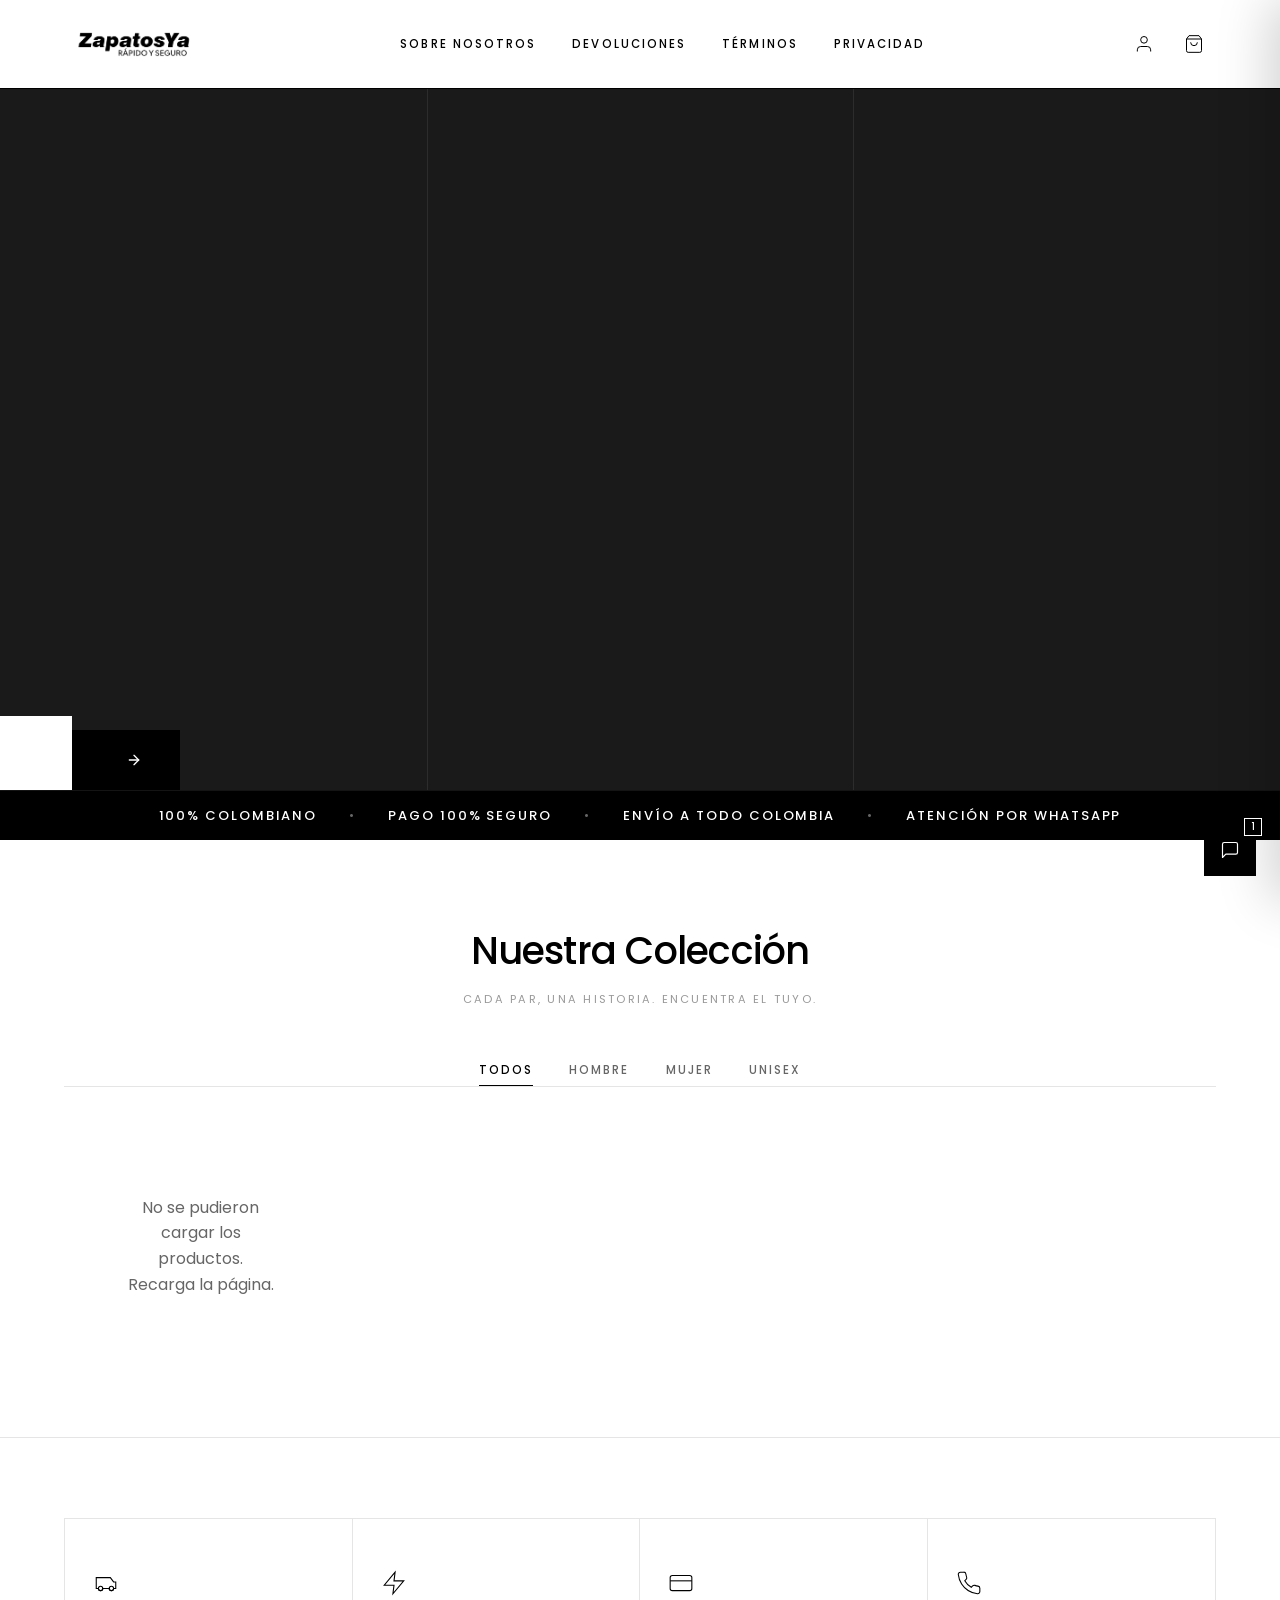
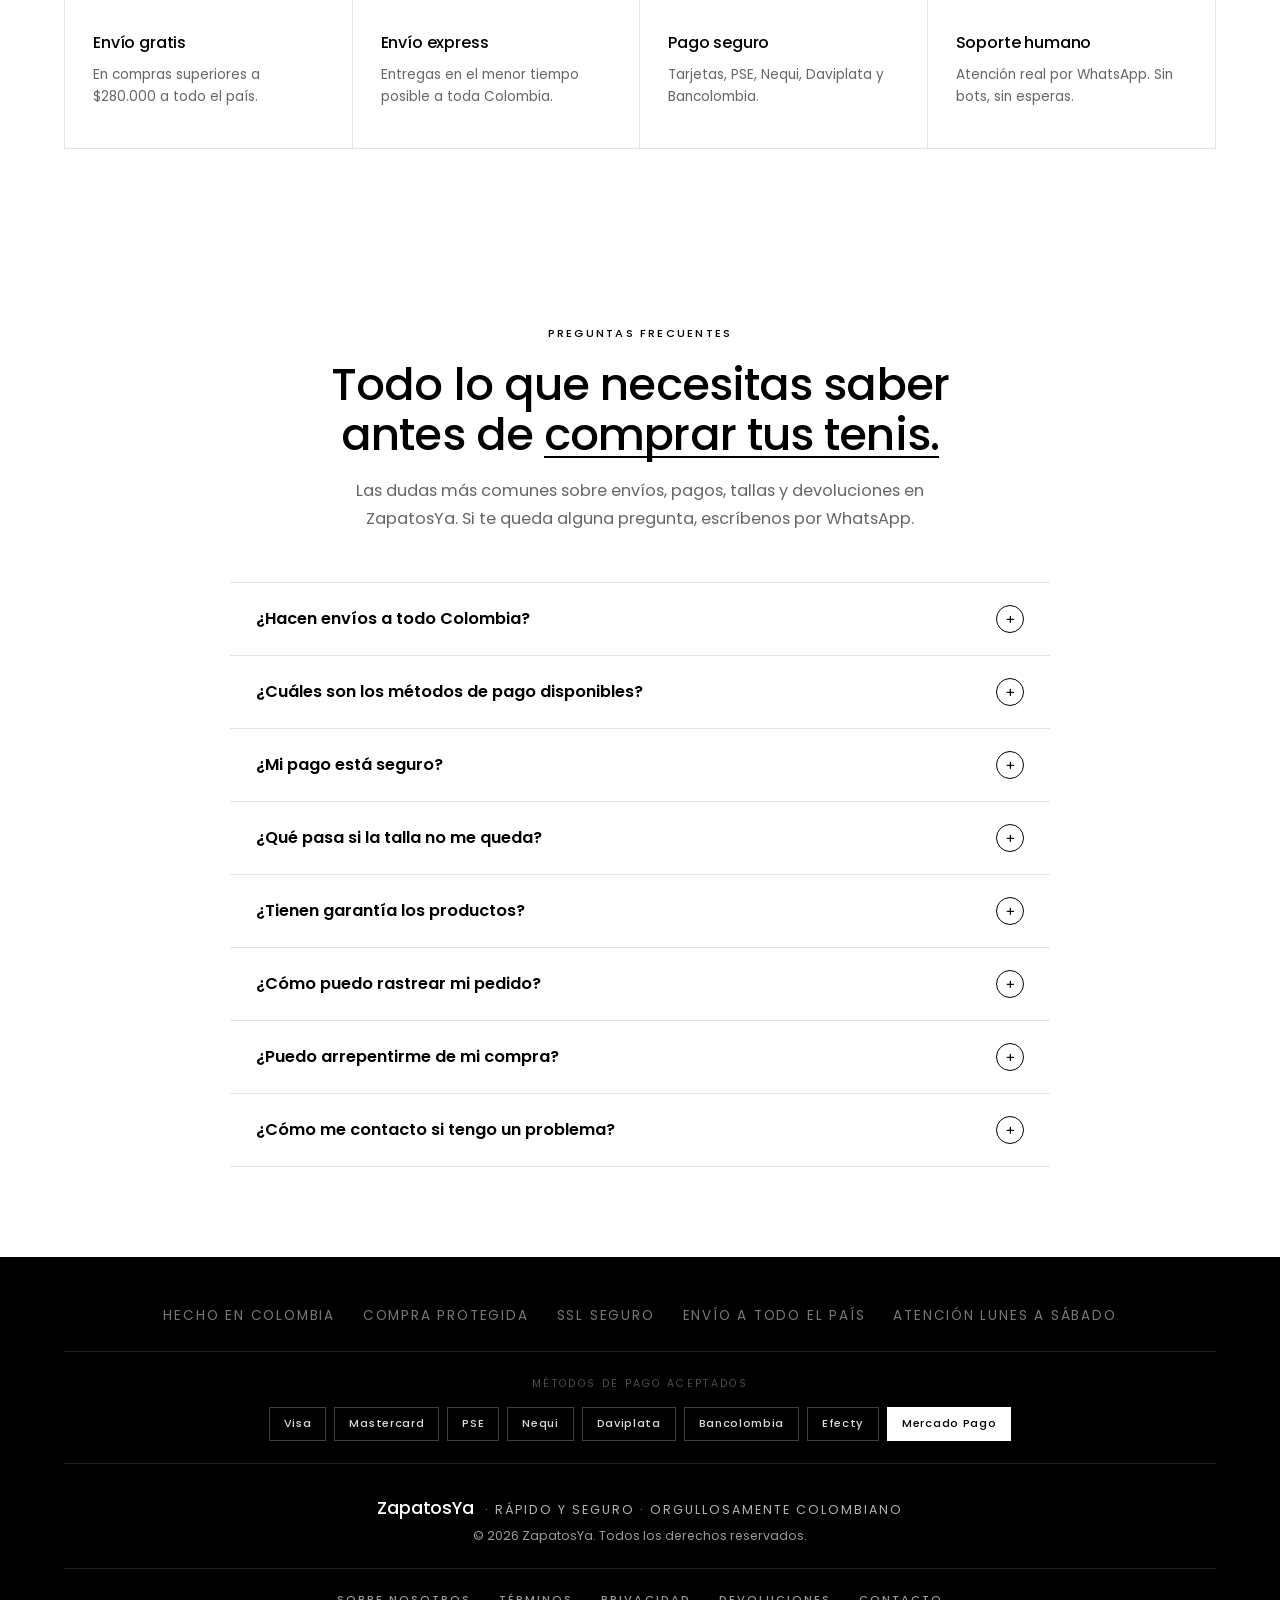
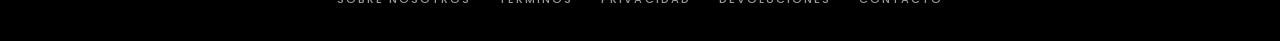
==== index.html @ 4d60bee5 "Add files via upload" ====
<!DOCTYPE html>
<html lang="es">
<head>
<meta charset="UTF-8"/>
<meta name="viewport" content="width=device-width, initial-scale=1.0"/>

<!-- SEO básico -->
<title>ZapatosYa — Tenis 100% colombianos con envío gratis</title>
<meta name="description" content="Tenis 100% colombianos con envío a todo el país. Hechos en Colombia. Pago seguro por Mercado Pago. Envío gratis desde $280.000. Atención por WhatsApp."/>
<meta name="keywords" content="tenis colombianos, zapatos hechos en colombia, calzado nacional, tenis colombia, comprar zapatos colombia, envío gratis colombia, tenis 100% colombiano"/>
<meta name="author" content="ZapatosYa"/>
<meta name="robots" content="index, follow"/>
<meta name="theme-color" content="#E63946"/>
<link rel="canonical" href="https://zapatosya.com/"/>

<!-- Favicons -->
<link rel="icon" href="/img/favicon.ico" sizes="any"/>
<link rel="icon" type="image/png" sizes="16x16" href="/img/favicon-16.png"/>
<link rel="icon" type="image/png" sizes="32x32" href="/img/favicon-32.png"/>
<link rel="icon" type="image/png" sizes="48x48" href="/img/favicon-48.png"/>
<link rel="apple-touch-icon" sizes="180x180" href="/img/apple-touch-icon.png"/>
<link rel="manifest" href="/manifest.webmanifest"/>

<!-- Open Graph (WhatsApp, Facebook, etc.) -->
<meta property="og:type" content="website"/>
<meta property="og:url" content="https://zapatosya.com/"/>
<meta property="og:title" content="ZapatosYa — Tenis 100% colombianos | Envío gratis"/>
<meta property="og:description" content="Tenis hechos en Colombia con envío a todo el país. Pago seguro por Mercado Pago. Envío gratis en compras mayores a $280.000."/>
<meta property="og:locale" content="es_CO"/>
<meta property="og:site_name" content="ZapatosYa"/>

<!-- Twitter Card -->
<meta name="twitter:card" content="summary_large_image"/>
<meta name="twitter:title" content="ZapatosYa — Tenis con envío gratis en Colombia"/>
<meta name="twitter:description" content="Tenis deportivos en Colombia. Pago seguro por Mercado Pago. Envío gratis desde $280.000."/>

<!-- Performance: preconnect (max 4) -->
<link rel="preconnect" href="https://fonts.googleapis.com"/>
<link rel="preconnect" href="https://fonts.gstatic.com" crossorigin/>
<link rel="preconnect" href="https://xcflrhjcpowyjguxvhdt.supabase.co" crossorigin/>
<link rel="dns-prefetch" href="https://unpkg.com"/>
<link rel="dns-prefetch" href="https://api.mercadopago.com"/>

<!-- Cargar fuentes de forma no bloqueante -->
<link rel="preload" as="style" href="https://fonts.googleapis.com/css2?family=Poppins:wght@400;600;700;800;900&family=DM+Sans:wght@300;400;500&family=Fraunces:ital,wght@0,300;1,300;1,400&display=swap"/>
<link href="https://fonts.googleapis.com/css2?family=Poppins:wght@400;600;700;800;900&family=DM+Sans:wght@300;400;500&family=Fraunces:ital,wght@0,300;1,300;1,400&display=swap" rel="stylesheet" media="print" onload="this.media='all'"/>
<noscript><link href="https://fonts.googleapis.com/css2?family=Poppins:wght@400;600;700;800;900&family=DM+Sans:wght@300;400;500&family=Fraunces:ital,wght@0,300;1,300;1,400&display=swap" rel="stylesheet"/></noscript>

<!-- Supabase con fallback automático a CDN secundario si unpkg falla -->
<script src="https://unpkg.com/@supabase/supabase-js@2.46.1/dist/umd/supabase.js"
        onerror="this.onerror=null;var s=document.createElement('script');s.src='https://cdn.jsdelivr.net/npm/@supabase/supabase-js@2.46.1/dist/umd/supabase.js';document.head.appendChild(s);"></script>

<!-- JSON-LD Schema (SEO + Rich Results) -->
<script type="application/ld+json">
{
  "@context": "https://schema.org",
  "@graph": [
    {
      "@type": "Organization",
      "@id": "https://zapatosya.com/#organization",
      "name": "ZapatosYa",
      "alternateName": "ZapatosYa Colombia",
      "url": "https://zapatosya.com",
      "logo": {
        "@type": "ImageObject",
        "url": "https://zapatosya.com/img/icon-512.png",
        "width": 512,
        "height": 512
      },
      "description": "Tienda online colombiana de tenis y calzado deportivo. Envío a todo el país, pago seguro por Mercado Pago.",
      "telephone": "+573212970591",
      "email": "contacto@zapatosya.com",
      "foundingDate": "2026",
      "address": {
        "@type": "PostalAddress",
        "addressCountry": "CO",
        "addressLocality": "Bogotá",
        "addressRegion": "Bogotá D.C."
      },
      "contactPoint": {
        "@type": "ContactPoint",
        "telephone": "+573212970591",
        "contactType": "customer service",
        "areaServed": "CO",
        "availableLanguage": "Spanish"
      },
      "sameAs": ["https://wa.me/573212970591"]
    },
    {
      "@type": "Store",
      "@id": "https://zapatosya.com/#store",
      "name": "ZapatosYa",
      "image": "https://zapatosya.com/img/icon-512.png",
      "url": "https://zapatosya.com",
      "telephone": "+573212970591",
      "priceRange": "$$",
      "currenciesAccepted": "COP",
      "paymentAccepted": "Tarjetas, PSE, Nequi, Daviplata, Bancolombia, Efecty",
      "address": {
        "@type": "PostalAddress",
        "addressCountry": "CO",
        "addressLocality": "Bogotá",
        "addressRegion": "Bogotá D.C."
      },
      "openingHoursSpecification": {
        "@type": "OpeningHoursSpecification",
        "dayOfWeek": ["Monday","Tuesday","Wednesday","Thursday","Friday","Saturday"],
        "opens": "09:00",
        "closes": "19:00"
      },
      "areaServed": {
        "@type": "Country",
        "name": "Colombia"
      }
    },
    {
      "@type": "WebSite",
      "@id": "https://zapatosya.com/#website",
      "url": "https://zapatosya.com",
      "name": "ZapatosYa",
      "description": "Tenis con envío gratis en Colombia",
      "publisher": { "@id": "https://zapatosya.com/#organization" },
      "inLanguage": "es-CO"
    }
  ]
}
</script>

<!-- Schema dinámico de productos (se llena cuando cargan desde Supabase) -->
<script type="application/ld+json" id="productsSchema">
{"@context":"https://schema.org","@type":"ItemList","name":"Catálogo de tenis ZapatosYa","numberOfItems":0,"itemListElement":[]}
</script>

<style>
*,*::before,*::after{box-sizing:border-box;margin:0;padding:0}
:root{--red:#E63946;--red2:#c0303c;--blk:#111;--blk2:#1a1a1a;--wht:#F5F5F5;--yel:#FFB703;--gray:#555555;--gray-light:#6e6e6e;--border:#e2e2e2;--fh:'Poppins',sans-serif;--fb:'DM Sans',sans-serif;--tr:.24s cubic-bezier(.4,0,.2,1);--shd:0 20px 60px rgba(0,0,0,.2)}
html{scroll-behavior:smooth;overflow-x:hidden;width:100%}
body{font-family:var(--fb);background:var(--wht);color:var(--blk);overflow-x:hidden;line-height:1.6;width:100%;position:relative}
a{text-decoration:none;color:inherit}
button{cursor:pointer;border:none;background:none;font-family:inherit;line-height:1}
img{max-width:100%;display:block}
::-webkit-scrollbar{width:5px}
::-webkit-scrollbar-thumb{background:var(--red);border-radius:3px}
input,select,textarea{font-family:inherit;font-size:.95rem;padding:12px 14px;border:1px solid var(--border);border-radius:10px;width:100%;transition:var(--tr);background:#fff}
select{cursor:pointer;appearance:none;-webkit-appearance:none;background-image:url("data:image/svg+xml,%3Csvg xmlns='http://www.w3.org/2000/svg' viewBox='0 0 12 8' fill='none' stroke='%23888' stroke-width='2'%3E%3Cpath d='M1 1l5 5 5-5'/%3E%3C/svg%3E");background-repeat:no-repeat;background-position:right 14px center;background-size:12px;padding-right:38px}
select:disabled{background-color:#f5f5f5;color:#999;cursor:not-allowed;opacity:.7}
input:focus,select:focus,textarea:focus{outline:none;border-color:var(--red);box-shadow:0 0 0 3px rgba(230,57,70,.1)}
label{font-size:.82rem;color:var(--gray);font-weight:600;display:block;margin-bottom:6px}

.btn{display:inline-flex;align-items:center;justify-content:center;gap:8px;padding:14px 28px;border-radius:50px;font-family:var(--fh);font-weight:700;font-size:.95rem;transition:var(--tr);cursor:pointer;border:none;white-space:nowrap}
.btn-red{background:var(--red);color:#fff;box-shadow:0 4px 24px rgba(230,57,70,.4)}
.btn-red:hover{background:var(--red2);transform:translateY(-2px)}
.btn-ghost{background:transparent;color:#fff;border:2px solid rgba(255,255,255,.35)}
.btn-ghost:hover{border-color:#fff;background:rgba(255,255,255,.1)}
.btn-full{width:100%;padding:14px;font-size:1rem;border-radius:12px}
.btn-blk{background:var(--blk);color:#fff}
.btn-blk:hover{background:#333}
.btn-sm{padding:8px 16px;font-size:.82rem}
.btn-out{background:#fff;color:var(--blk);border:1.5px solid var(--border)}
.btn-out:hover{border-color:var(--blk);background:var(--wht)}

/* HEADER */
.hdr{position:fixed;top:0;left:0;right:0;z-index:100;background:var(--blk);transition:var(--tr)}
.hdr.scrolled{background:rgba(10,10,10,.96);backdrop-filter:blur(20px)}
.hdr-in{display:flex;align-items:center;justify-content:space-between;max-width:1200px;margin:0 auto;padding:0 24px;height:66px}
.logo-link{display:flex;align-items:center;text-decoration:none}
.logo-img{height:36px;width:auto;display:block}
.nav{display:flex;gap:28px}
.nav a{color:rgba(255,255,255,.6);font-size:.88rem;font-weight:500;transition:var(--tr);cursor:pointer;position:relative;padding:6px 0}
.nav a:hover{color:#fff}
.nav a::after{content:'';position:absolute;left:0;right:0;bottom:0;height:1px;background:var(--red);transform:scaleX(0);transform-origin:left;transition:transform .3s cubic-bezier(.4,0,.2,1)}
.nav a:hover::after{transform:scaleX(1)}

/* Botón hamburguesa móvil */
.mobile-menu-btn{display:none;background:none;border:none;width:38px;height:38px;flex-direction:column;justify-content:center;align-items:center;gap:5px;cursor:pointer;padding:0}
.mobile-menu-btn span{display:block;width:22px;height:2px;background:#fff;transition:var(--tr);transform-origin:center}
.mobile-menu-btn.open span:nth-child(1){transform:translateY(7px) rotate(45deg)}
.mobile-menu-btn.open span:nth-child(2){opacity:0}
.mobile-menu-btn.open span:nth-child(3){transform:translateY(-7px) rotate(-45deg)}

/* Drawer overlay */
.mobile-drawer-ov{position:fixed;inset:0;background:rgba(0,0,0,.6);backdrop-filter:blur(4px);-webkit-backdrop-filter:blur(4px);z-index:198;opacity:0;pointer-events:none;transition:opacity .35s ease}
.mobile-drawer-ov.open{opacity:1;pointer-events:all}

/* Drawer */
.mobile-drawer{position:fixed;top:0;right:0;bottom:0;width:min(360px,85vw);background:var(--blk);z-index:199;display:flex;flex-direction:column;transform:translateX(100%);transition:transform .4s cubic-bezier(.32,.72,0,1);overflow-y:auto;border-left:1px solid rgba(255,255,255,.08)}
.mobile-drawer.open{transform:translateX(0)}
.md-head{display:flex;align-items:center;justify-content:space-between;padding:22px 24px;border-bottom:1px solid rgba(255,255,255,.08)}
.md-title{font-family:var(--fh);font-weight:700;font-size:.78rem;color:rgba(255,255,255,.5);letter-spacing:2.5px;text-transform:uppercase}
.md-close{background:rgba(255,255,255,.06);border:1px solid rgba(255,255,255,.1);width:36px;height:36px;border-radius:50%;display:flex;align-items:center;justify-content:center;color:#fff;cursor:pointer;transition:var(--tr)}
.md-close:hover{background:var(--red);border-color:var(--red)}
.md-nav{display:flex;flex-direction:column;padding:14px 0;flex:1}
.md-link{display:flex;align-items:baseline;gap:18px;padding:18px 28px;color:#fff;font-family:var(--fh);font-weight:600;font-size:1.15rem;border-bottom:1px solid rgba(255,255,255,.05);transition:var(--tr);position:relative}
.md-link:hover,.md-link:focus{background:rgba(230,57,70,.1);padding-left:36px}
.md-link:hover .md-link-text,.md-link:focus .md-link-text{color:var(--red)}
.md-link-num{font-family:var(--fs,'Fraunces',Georgia,serif);font-style:italic;font-weight:300;font-size:.78rem;color:var(--red);min-width:24px;letter-spacing:.5px}
.md-link-text{transition:var(--tr)}
.md-foot{padding:22px 24px;border-top:1px solid rgba(255,255,255,.08)}
.md-wa{display:flex;align-items:center;justify-content:center;gap:10px;width:100%;background:#25d366;color:#fff;font-family:var(--fh);font-weight:700;font-size:.92rem;padding:14px 18px;border-radius:50px;transition:var(--tr);text-decoration:none}
.md-wa:hover{background:#1eb358;transform:translateY(-2px);box-shadow:0 8px 22px rgba(37,211,102,.35)}
.hdr-actions{display:flex;align-items:center;gap:6px}
.user-btn,.cart-ic,.admin-btn{position:relative;color:#fff;padding:8px;border-radius:50%;transition:var(--tr);display:flex;align-items:center;justify-content:center}
.user-btn:hover,.cart-ic:hover,.admin-btn:hover{background:rgba(255,255,255,.1)}
.user-btn svg,.cart-ic svg,.admin-btn svg{width:22px;height:22px}
.admin-btn{color:var(--yel)}
.cart-n{position:absolute;top:-3px;right:-3px;background:var(--red);color:#fff;font-family:var(--fh);font-size:.6rem;font-weight:800;width:18px;height:18px;border-radius:50%;display:flex;align-items:center;justify-content:center;transform:scale(0);transition:transform .22s cubic-bezier(.34,1.56,.64,1)}
.cart-n.vis{transform:scale(1)}
.user-menu{position:absolute;top:54px;right:16px;background:#fff;border-radius:14px;box-shadow:var(--shd);min-width:220px;padding:8px;opacity:0;pointer-events:none;transform:translateY(-8px);transition:var(--tr);z-index:110}
.user-menu.open{opacity:1;pointer-events:all;transform:translateY(0)}
.user-menu-item{display:flex;align-items:center;gap:10px;padding:11px 14px;border-radius:10px;cursor:pointer;color:var(--blk);font-size:.88rem;font-weight:500;transition:var(--tr);width:100%;background:none;border:none;font-family:inherit;text-align:left}
.user-menu-item:hover{background:var(--wht)}
.user-menu-item.danger{color:var(--red)}
.user-menu-hd{padding:10px 14px 8px;border-bottom:1px solid var(--border);margin-bottom:6px}
.user-menu-hd div:first-child{font-family:var(--fh);font-weight:700;font-size:.9rem}
.user-menu-hd div:last-child{font-size:.74rem;color:var(--gray)}

/* HERO */
.hero{position:relative;min-height:100vh;display:flex;align-items:center;justify-content:center;background:var(--blk);padding:90px 24px 60px;overflow:hidden}
.hero-bg{position:absolute;inset:0;pointer-events:none;overflow:hidden}
.blob{position:absolute;border-radius:50%;filter:blur(90px)}
.b1{width:700px;height:700px;background:radial-gradient(var(--red),transparent 70%);opacity:.28;top:-200px;right:-200px;animation:bf 9s ease-in-out infinite}
.b2{width:480px;height:480px;background:radial-gradient(#5500cc,transparent 70%);opacity:.2;bottom:-150px;left:-80px;animation:bf 12s ease-in-out infinite reverse}
.grid-bg{position:absolute;inset:0;background-image:linear-gradient(rgba(255,255,255,.03) 1px,transparent 1px),linear-gradient(90deg,rgba(255,255,255,.03) 1px,transparent 1px);background-size:56px 56px}
.hero-inner{display:grid;grid-template-columns:1fr 1fr;align-items:center;gap:60px;width:100%;max-width:1180px;position:relative;z-index:2}
@keyframes bf{0%,100%{transform:translate(0,0) scale(1)}50%{transform:translate(40px,-40px) scale(1.06)}}
.hero-txt{animation:fu .8s ease both}
.hero-pill{display:inline-flex;align-items:center;gap:8px;background:rgba(230,57,70,.15);border:1px solid rgba(230,57,70,.3);color:#ff8888;font-size:.76rem;font-weight:600;padding:7px 16px;border-radius:50px;margin-bottom:26px;letter-spacing:.4px}
.hero-title{font-family:var(--fh);font-weight:900;font-size:clamp(3rem,7vw,6rem);color:#fff;line-height:.95;letter-spacing:-2.5px;margin-bottom:10px}
.hero-title .tit-red{color:var(--red)}
.hero-sub{color:rgba(255,255,255,.5);font-size:clamp(1rem,2vw,1.3rem);font-weight:300;margin-bottom:12px}
.hero-desc{color:rgba(255,255,255,.55);font-size:1rem;margin:16px 0 32px;line-height:1.75}
.hero-ctas{display:flex;gap:14px;flex-wrap:wrap;margin-bottom:32px}
.hero-trust{display:flex;align-items:center;gap:12px;flex-wrap:wrap;color:rgba(255,255,255,.4);font-size:.82rem}
.hero-trust .pipe{opacity:.25}
.stars{color:var(--yel);letter-spacing:1px}
.hero-vis{display:flex;align-items:center;justify-content:center;animation:fu .8s ease .15s both}
.logo-stage{position:relative;width:400px;max-width:100%}
.hero-logo{width:100%;height:auto;border-radius:50%;box-shadow:0 30px 80px rgba(230,57,70,.25),0 10px 30px rgba(0,0,0,.4);animation:cardfl 5s ease-in-out infinite;display:block}
@keyframes cardfl{0%,100%{transform:translateY(0) rotate(-2deg)}50%{transform:translateY(-18px) rotate(2deg)}}
.fl{position:absolute;font-family:var(--fh);font-weight:700;font-size:.78rem;padding:10px 18px;border-radius:50px;z-index:3}
.fl1{background:var(--yel);color:var(--blk);top:15px;right:-10px;animation:fla 3.5s ease-in-out infinite}
.fl2{background:var(--red);color:#fff;bottom:40px;left:-15px;animation:fla 3.5s ease-in-out infinite .45s}
.fl3{background:rgba(255,255,255,.12);backdrop-filter:blur(10px);border:1px solid rgba(255,255,255,.2);color:#fff;bottom:-5px;right:20px;animation:fla 3.5s ease-in-out infinite .9s}
@keyframes fla{0%,100%{transform:translateY(0)}50%{transform:translateY(-10px)}}
@keyframes fu{from{opacity:0;transform:translateY(28px)}to{opacity:1;transform:translateY(0)}}

.urg{background:linear-gradient(90deg,var(--red),#c0303c);color:#fff;padding:11px 20px}
.urg-in{display:flex;align-items:center;justify-content:center;gap:16px;flex-wrap:wrap;font-size:.82rem;font-weight:500;max-width:1200px;margin:0 auto}
.urg-sep{opacity:.35}
#cd{font-weight:800}

.prod-sec{padding:80px 0}
.ctr{width:100%;max-width:1200px;margin:0 auto;padding:0 24px}
.sec-hd{text-align:center;margin-bottom:44px}
.sec-hd h2{font-family:var(--fh);font-weight:800;font-size:clamp(1.8rem,4vw,2.8rem);letter-spacing:-1.5px;margin-bottom:6px}
.sec-hd p{color:var(--gray);font-size:.95rem}
.filters{display:flex;gap:10px;flex-wrap:wrap;justify-content:center;margin-bottom:36px}
.fb{padding:9px 22px;border-radius:50px;border:2px solid var(--border);font-family:var(--fh);font-weight:600;font-size:.8rem;color:var(--gray);background:#fff;transition:var(--tr)}
.fb:hover,.fb.act{background:var(--blk);border-color:var(--blk);color:#fff}
.pgrid{display:grid;grid-template-columns:repeat(auto-fill,minmax(250px,1fr));gap:20px}
.loading{text-align:center;padding:60px;color:var(--gray)}

.pc{background:#fff;border-radius:16px;overflow:hidden;border:1px solid var(--border);transition:var(--tr);cursor:pointer;animation:fu .5s ease both}
.pc:hover{transform:translateY(-6px);box-shadow:var(--shd);border-color:transparent}
.pc-img{aspect-ratio:1;display:flex;align-items:center;justify-content:center;position:relative;overflow:hidden}
.pc-img svg{width:68%;height:68%;transition:transform .4s ease}
.pc-img img{width:100%;height:100%;object-fit:cover;transition:transform .4s ease}
.pc:hover .pc-img svg{transform:scale(1.09) rotate(3deg)}
.pc:hover .pc-img img{transform:scale(1.06)}
.pc-labels{position:absolute;top:10px;left:10px;right:10px;display:flex;flex-direction:column;gap:4px;z-index:3;pointer-events:none;align-items:flex-start}
.lbl{display:inline-block;padding:3px 9px;border-radius:50px;font-family:var(--fh);font-weight:700;font-size:.62rem;backdrop-filter:blur(4px);box-shadow:0 2px 8px rgba(0,0,0,.15);white-space:nowrap}
@media(max-width:620px){
  .pc-labels{flex-direction:row;flex-wrap:wrap;gap:3px}
  .lbl{font-size:.55rem;padding:2px 7px}
}
.lbl-n{background:var(--blk);color:#fff}
.lbl-s{background:var(--yel);color:var(--blk)}
.lbl-h{background:var(--red);color:#fff}
.lbl-l{background:#6200ea;color:#fff}
.lbl-eg{background:#16a34a;color:#fff}
.pc-ov{position:absolute;inset:0;background:rgba(0,0,0,.58);display:flex;align-items:center;justify-content:center;opacity:0;transition:var(--tr)}
.pc:hover .pc-ov{opacity:1}
.pc-ov .btn{transform:translateY(12px);transition:var(--tr) .04s}
.pc:hover .pc-ov .btn{transform:translateY(0)}
.pc-info{padding:14px 16px 16px}
.pc-cat{font-size:.7rem;color:var(--gray);text-transform:uppercase;letter-spacing:1.2px;margin-bottom:3px}
.pc-name{font-family:var(--fh);font-weight:700;font-size:.96rem;margin-bottom:9px;line-height:1.25}
.pc-pr{display:flex;align-items:center;gap:7px;flex-wrap:wrap}
.price{font-family:var(--fh);font-weight:800;font-size:1.1rem;color:var(--red)}
.orig{font-size:.8rem;color:var(--gray);text-decoration:line-through}
.disc{background:var(--yel);color:var(--blk);font-family:var(--fh);font-weight:800;font-size:.67rem;padding:2px 8px;border-radius:50px}
.pc-dots{display:flex;gap:5px;margin-top:9px}
.dot{width:13px;height:13px;border-radius:50%;border:2px solid #fff;box-shadow:0 0 0 1.5px var(--border)}

.feat{background:var(--blk);padding:72px 0;overflow:hidden}
.feat-g{display:grid;grid-template-columns:repeat(auto-fit,minmax(200px,1fr));gap:28px;text-align:center}
.fc-ico{font-size:2rem;margin-bottom:10px;display:block}
.fc h3{font-family:var(--fh);font-weight:700;color:#fff;margin-bottom:6px;font-size:.97rem}
.fc p{color:rgba(255,255,255,.42);font-size:.86rem;line-height:1.55}

/* ───── FAQ SEO ───── */
.faq-sec{background:var(--wht);padding:90px 0;position:relative}
.faq-head{max-width:760px;margin:0 auto 50px;text-align:center}
.faq-eyebrow{display:inline-block;font-family:var(--fh);font-weight:600;font-size:.7rem;color:var(--red);letter-spacing:3px;text-transform:uppercase;margin-bottom:18px}
.faq-title{font-family:var(--fh);font-weight:800;font-size:clamp(1.8rem,4vw,2.8rem);line-height:1.1;letter-spacing:-1px;color:var(--blk);margin-bottom:18px}
.faq-title em{font-style:normal;color:var(--red)}
.faq-lead{font-size:1.02rem;color:var(--gray);line-height:1.7;max-width:580px;margin:0 auto}
.faq-list{max-width:820px;margin:0 auto;border-top:1px solid var(--border)}
.faq-item{border-bottom:1px solid var(--border);background:#fff;transition:background .2s}
.faq-item[open]{background:#fafafa}
.faq-q{display:flex;align-items:center;justify-content:space-between;gap:18px;padding:22px 26px;font-family:var(--fh);font-weight:600;font-size:1.02rem;color:var(--blk);cursor:pointer;list-style:none;-webkit-tap-highlight-color:transparent;line-height:1.4}
.faq-q::-webkit-details-marker{display:none}
.faq-q::marker{content:''}
.faq-ico{flex-shrink:0;width:30px;height:30px;border-radius:50%;background:var(--red);color:#fff;display:flex;align-items:center;justify-content:center;font-size:1.15rem;font-weight:600;line-height:1;transition:transform .3s ease;font-family:var(--fb)}
.faq-item[open] .faq-ico{transform:rotate(45deg)}
.faq-a{padding:0 26px 24px;animation:faqFade .35s ease both}
.faq-a p{font-size:.96rem;color:var(--gray);line-height:1.75}
.faq-a p strong{color:var(--blk);font-weight:600}
.faq-a a{color:var(--red);font-weight:600;border-bottom:1px solid currentColor}
@keyframes faqFade{from{opacity:0;transform:translateY(-6px)}to{opacity:1;transform:translateY(0)}}
@media(max-width:620px){
  .faq-sec{padding:60px 0}
  .faq-q{padding:18px 20px;font-size:.95rem;gap:14px}
  .faq-a{padding:0 20px 20px}
  .faq-a p{font-size:.92rem}
  .faq-ico{width:26px;height:26px;font-size:1rem}
}

/* MODALES GENERALES */
.ov{position:fixed;inset:0;background:rgba(0,0,0,.75);backdrop-filter:blur(5px);z-index:200;display:flex;align-items:center;justify-content:center;padding:16px;opacity:0;pointer-events:none;transition:opacity .3s}
.ov.open{opacity:1;pointer-events:all}
.modal{background:#fff;border-radius:22px;width:100%;max-width:860px;max-height:92vh;overflow-y:auto;position:relative;transform:scale(.95) translateY(22px);transition:transform .32s cubic-bezier(.34,1.1,.64,1),opacity .3s;opacity:0}
.ov.open .modal{transform:scale(1) translateY(0);opacity:1}
.mc{position:absolute;top:14px;right:14px;z-index:10;width:36px;height:36px;border-radius:50%;background:rgba(255,255,255,.9);backdrop-filter:blur(6px);border:1px solid var(--border);font-size:.9rem;display:flex;align-items:center;justify-content:center;transition:var(--tr);cursor:pointer}
.mc:hover{background:var(--blk);color:#fff;border-color:var(--blk)}

/* MODAL PRODUCTO */
.mb{display:grid;grid-template-columns:1fr 1fr;clear:both;align-items:stretch}
.mi{border-radius:22px 0 0 22px;display:flex;align-items:center;justify-content:center;position:relative;padding:0;min-height:340px;overflow:hidden;background:#F5F5F5}
.mi svg{width:80%;max-width:270px;height:auto;filter:drop-shadow(0 16px 36px rgba(0,0,0,.14));transition:transform .4s ease}
.mi img{width:100%;height:100%;object-fit:cover;cursor:zoom-in;transition:transform .4s ease,opacity .2s ease;opacity:1}
.mi-badge{position:absolute;top:20px;left:20px;z-index:5}
/* Flechas navegación */
.mi-nav{position:absolute;top:50%;transform:translateY(-50%);width:40px;height:40px;border-radius:50%;background:rgba(255,255,255,.85);backdrop-filter:blur(6px);display:flex;align-items:center;justify-content:center;cursor:pointer;z-index:6;transition:var(--tr);box-shadow:0 4px 14px rgba(0,0,0,.15);border:none}
.mi-nav:hover{background:#fff;transform:translateY(-50%) scale(1.08)}
.mi-nav.prev{left:12px}
.mi-nav.next{right:12px}
.mi-nav svg{width:18px;height:18px}
.mi-nav.hidden{display:none}
/* Indicadores */
.mi-dots{position:absolute;bottom:14px;left:50%;transform:translateX(-50%);display:flex;gap:6px;z-index:5}
.mi-dot{width:7px;height:7px;border-radius:50%;background:rgba(255,255,255,.5);transition:var(--tr);cursor:pointer}
.mi-dot.act{background:#fff;width:22px;border-radius:4px}
.minfo{padding:34px;display:flex;flex-direction:column;gap:14px}
.mcat{font-size:.73rem;text-transform:uppercase;letter-spacing:1.5px;color:var(--gray);font-weight:600}
.mtit{font-family:var(--fh);font-weight:800;font-size:1.55rem;letter-spacing:-.5px;line-height:1.2}
.mpr{display:flex;align-items:center;gap:10px;flex-wrap:wrap}
.mprice{font-family:var(--fh);font-weight:900;font-size:1.75rem;color:var(--red)}
.morig{font-size:.92rem;color:var(--gray);text-decoration:line-through}
.mdisc{background:var(--yel);color:var(--blk);font-family:var(--fh);font-weight:800;font-size:.76rem;padding:4px 12px;border-radius:50px}
.mdesc{color:var(--gray);font-size:.9rem;line-height:1.65}
.msel label{margin-bottom:8px}
.msel label strong{color:var(--blk)}
.copts{display:flex;gap:8px;flex-wrap:wrap}
.copt{width:30px;height:30px;border-radius:50%;border:3px solid #fff;box-shadow:0 0 0 2px var(--border);cursor:pointer;transition:var(--tr)}
.copt:hover,.copt.sel{box-shadow:0 0 0 2.5px var(--red);transform:scale(1.18)}
.sopts{display:flex;gap:8px;flex-wrap:wrap}
.sopt{min-width:46px;padding:9px 10px;border-radius:10px;border:2px solid var(--border);font-family:var(--fh);font-weight:600;font-size:.82rem;text-align:center;background:#fff;cursor:pointer;transition:var(--tr)}
.sopt:hover{border-color:var(--blk)}
.sopt.sel{background:var(--blk);color:#fff;border-color:var(--blk)}
.sopt.na{opacity:.3;cursor:not-allowed;text-decoration:line-through}
.mstock{font-size:.79rem;font-weight:700;color:#d97706}
.mguarantees{display:flex;gap:14px;flex-wrap:wrap;font-size:.74rem;color:var(--gray);padding-top:10px;border-top:1px solid var(--border)}

/* MODAL AUTH */
.modal-sm{max-width:460px}
.auth-body{padding:36px 32px 32px}
.auth-hd{text-align:center;margin-bottom:24px}
.auth-hd img{width:64px;height:64px;border-radius:50%;margin:0 auto 14px;display:block}
.auth-hd h2{font-family:var(--fh);font-weight:800;font-size:1.5rem;letter-spacing:-.5px;margin-bottom:6px}
.auth-hd p{color:var(--gray);font-size:.88rem}
.auth-form{display:flex;flex-direction:column;gap:14px}
.auth-divider{display:flex;align-items:center;gap:12px;margin:20px 0;color:var(--gray);font-size:.76rem;text-transform:uppercase;letter-spacing:1.5px}
.auth-divider::before,.auth-divider::after{content:'';flex:1;height:1px;background:var(--border)}
.social-btns{display:flex;flex-direction:column;gap:10px}
.social-btn{display:flex;align-items:center;justify-content:center;gap:10px;padding:12px;border:1.5px solid var(--border);border-radius:10px;background:#fff;font-weight:600;font-size:.88rem;font-family:var(--fh);color:var(--blk);cursor:pointer;transition:var(--tr);width:100%}
.social-btn:hover{background:var(--wht);border-color:var(--blk)}
.social-btn svg{width:18px;height:18px}
.auth-footer{text-align:center;margin-top:20px;font-size:.85rem;color:var(--gray)}
.auth-footer a{color:var(--red);font-weight:700;cursor:pointer}
.auth-error{background:#fee2e2;color:#b91c1c;padding:10px 14px;border-radius:8px;font-size:.84rem;font-weight:500}
.auth-success{background:#dcfce7;color:#166534;padding:10px 14px;border-radius:8px;font-size:.84rem;font-weight:500}

/* MODAL CUENTA */
.acc-tabs{display:flex;gap:6px;padding:0 32px;border-bottom:1px solid var(--border);overflow-x:auto}
.acc-tab{padding:14px 18px;font-family:var(--fh);font-weight:600;font-size:.88rem;color:var(--gray);border-bottom:2px solid transparent;cursor:pointer;transition:var(--tr);white-space:nowrap;background:none;border-top:none;border-left:none;border-right:none}
.acc-tab.act{color:var(--red);border-bottom-color:var(--red)}
.acc-content{padding:28px 32px}
.acc-hd{font-family:var(--fh);font-weight:700;font-size:1.15rem;margin-bottom:16px}
.acc-list{display:flex;flex-direction:column;gap:12px}
.acc-card{background:var(--wht);border:1px solid var(--border);border-radius:12px;padding:16px}
.acc-card-h{display:flex;justify-content:space-between;align-items:start;margin-bottom:8px;gap:10px}
.acc-card-t{font-family:var(--fh);font-weight:700;font-size:.95rem}
.acc-card-m{font-size:.82rem;color:var(--gray);line-height:1.5}
.acc-empty{text-align:center;padding:40px;color:var(--gray)}
.acc-empty-ico{font-size:2.8rem;margin-bottom:12px}
.estado-badge{display:inline-block;padding:3px 10px;border-radius:50px;font-size:.7rem;font-weight:700;font-family:var(--fh);text-transform:uppercase;letter-spacing:.5px}
.est-pendiente{background:#fef3c7;color:#92400e}
.est-confirmado{background:#dbeafe;color:#1e40af}
.est-procesando{background:#ede9fe;color:#5b21b6}
.est-enviado{background:#e0e7ff;color:#3730a3}
.est-entregado{background:#dcfce7;color:#166534}
.est-cancelado{background:#fee2e2;color:#991b1b}

/* Mis Pedidos (cliente) */
.mp-card{background:#fff;border:1px solid var(--border);border-radius:14px;padding:18px;margin-bottom:14px;transition:var(--tr)}
.mp-card:hover{box-shadow:0 4px 20px rgba(0,0,0,.06)}
.mp-card-hd{display:flex;justify-content:space-between;align-items:flex-start;margin-bottom:10px;gap:12px}
.mp-card-id{font-family:var(--fh);font-weight:700;font-size:.95rem}
.mp-card-date{font-size:.78rem;color:var(--gray);margin-top:2px}
.mp-card-status{background:#f9fafb;padding:8px 12px;border-radius:8px;font-size:.85rem;color:var(--blk);margin-bottom:12px;border-left:3px solid var(--red)}
.mp-items{border-top:1px solid var(--border);padding-top:12px;margin-bottom:12px}
.mp-item{display:flex;align-items:center;gap:10px;padding:6px 0}
.mp-item-ico{width:44px;height:44px;border-radius:8px;overflow:hidden;display:flex;align-items:center;justify-content:center;flex-shrink:0}
.mp-item-ico img{width:100%;height:100%;object-fit:cover}
.mp-item-info{flex:1;min-width:0}
.mp-item-name{font-weight:600;font-size:.86rem;overflow:hidden;text-overflow:ellipsis;white-space:nowrap}
.mp-item-meta{font-size:.74rem;color:var(--gray)}
.mp-item-price{font-weight:700;font-size:.86rem}
.mp-card-foot{border-top:1px solid var(--border);padding-top:10px;display:flex;justify-content:space-between;align-items:center}

/* Admin Pedidos cards */
.ped-card{background:#fff;border:1px solid var(--border);border-radius:12px;padding:14px;margin-bottom:12px}
.ped-card-top{display:flex;justify-content:space-between;align-items:flex-start;gap:10px;margin-bottom:8px}
.ped-card-id{font-family:var(--fh);font-weight:700;font-size:.9rem}
.ped-card-date{font-size:.74rem;color:var(--gray);margin-top:2px}
.ped-card-body{font-size:.86rem;margin-bottom:10px}
.ped-card-actions{display:flex;gap:8px;align-items:center;border-top:1px solid var(--border);padding-top:10px}
.ped-filter.act{background:var(--red);color:#fff;border-color:var(--red)}

/* Footer trust badges */
.footer-trust{display:flex;justify-content:center;gap:30px;flex-wrap:wrap;padding:20px 0;border-bottom:1px solid rgba(255,255,255,.1);margin-bottom:20px}
.trust-item{display:flex;align-items:center;gap:8px;font-size:.84rem;opacity:.85}
.footer-payments{text-align:center;padding:14px 0;border-bottom:1px solid rgba(255,255,255,.1);margin-bottom:14px}
.footer-payments-title{font-size:.78rem;opacity:.6;text-transform:uppercase;letter-spacing:1.5px;margin-bottom:10px}
.footer-payment-icons{display:flex;justify-content:center;gap:6px;flex-wrap:wrap}
.pay-tag{background:rgba(255,255,255,.08);border:1px solid rgba(255,255,255,.15);padding:5px 11px;border-radius:6px;font-size:.74rem;font-family:var(--fh);font-weight:600}
.pay-tag-mp{background:#00b1ea;border-color:#00b1ea;color:#fff}
.footer-bottom{text-align:center;padding-top:8px}
.footer-logo-line{font-family:var(--fh);font-size:1rem}
.footer-logo-line strong{color:var(--red)}
@media(max-width:620px){
  .footer-trust{gap:14px;padding:14px 0}
  .trust-item{font-size:.78rem}
}

/* Modal legal */
.legal-body{padding:32px;max-height:80vh;overflow-y:auto}
.legal-body p{margin-bottom:10px}
.legal-body h3{color:var(--blk)}
@media(max-width:620px){
  .legal-body{padding:22px 18px}
}

/* RESEÑAS (desplegable - tarjeta independiente) */
.reviews-section{background:#fff;margin:14px;border:1px solid var(--border);border-radius:14px;overflow:hidden}

.reviews-toggle{width:100%;background:#fff;border:none;padding:14px 18px;display:flex;justify-content:space-between;align-items:center;cursor:pointer;text-align:left;transition:background .2s;font-family:inherit}
.reviews-toggle:hover{background:#f9fafb}
.reviews-toggle-left{display:flex;align-items:center;gap:14px;flex-wrap:wrap}
.reviews-toggle-title{font-family:var(--fh);font-weight:700;font-size:.95rem;color:var(--blk)}
.reviews-toggle-arrow{transition:transform .3s ease;color:var(--gray);flex-shrink:0;margin-left:12px}
.reviews-toggle[aria-expanded="true"] .reviews-toggle-arrow{transform:rotate(180deg)}

.reviews-summary{display:flex;align-items:center;gap:6px}
.rs-rating{font-family:var(--fh);font-weight:800;font-size:.95rem;color:var(--blk)}
.rs-stars{color:#f59e0b;letter-spacing:1px;font-size:.88rem}
.rs-count{font-size:.78rem;color:var(--gray)}

.reviews-content{max-height:0;overflow:hidden;transition:max-height .4s ease;padding:0 18px}
.reviews-section.open .reviews-content{max-height:1500px;padding:14px 18px 18px;border-top:1px solid var(--border)}

.review-form{background:#f9fafb;border:1px solid var(--border);border-radius:12px;padding:14px;margin-bottom:18px}
.rating-input{display:flex;align-items:center;gap:10px;margin-bottom:10px;font-size:.86rem}
.stars-input{display:flex;gap:2px}
.stars-input button{font-size:1.6rem;color:#d1d5db;background:none;border:none;cursor:pointer;padding:0 2px;line-height:1;transition:color .15s}
.stars-input button:hover,.stars-input button.active{color:#f59e0b}
.review-form textarea{width:100%;border:1px solid var(--border);border-radius:8px;padding:10px;font-family:inherit;font-size:.88rem;resize:vertical;min-height:60px;background:#fff}
.review-form textarea:focus{outline:none;border-color:var(--red)}

.reviews-list{display:flex;flex-direction:column;gap:10px}
.review-item{background:#f9fafb;border:1px solid var(--border);border-radius:10px;padding:12px 14px}
.review-item-hd{display:flex;justify-content:space-between;align-items:flex-start;margin-bottom:6px;gap:8px}
.review-item-name{font-family:var(--fh);font-weight:700;font-size:.92rem}
.review-item-stars{color:#f59e0b;font-size:.88rem;letter-spacing:1px;margin-top:2px}
.review-item-date{font-size:.72rem;color:var(--gray);white-space:nowrap}
.review-item-text{font-size:.88rem;color:#333;line-height:1.55;margin-top:6px;white-space:pre-wrap;word-wrap:break-word}
/* Fotos en reseñas */
.rv-photos{margin-top:10px}
.rv-photos-btn{display:inline-flex;align-items:center;background:#fff;border:1px dashed var(--border);border-radius:8px;padding:8px 12px;font-size:.82rem;color:var(--blk);cursor:pointer;transition:all .2s}
.rv-photos-btn:hover{border-color:var(--red);color:var(--red)}
.rv-photos-btn.disabled{opacity:.5;cursor:not-allowed;pointer-events:none}
.rv-photos-preview{display:flex;flex-wrap:wrap;gap:8px;margin-top:10px}
.rv-photo-thumb{position:relative;width:64px;height:64px;border-radius:8px;overflow:hidden;border:1px solid var(--border)}
.rv-photo-thumb img{width:100%;height:100%;object-fit:cover}
.rv-photo-thumb .rv-photo-rm{position:absolute;top:2px;right:2px;width:20px;height:20px;border-radius:50%;background:rgba(0,0,0,.7);color:#fff;border:none;font-size:.7rem;cursor:pointer;display:flex;align-items:center;justify-content:center;line-height:1;padding:0}
.rv-photo-thumb .rv-photo-rm:hover{background:var(--red)}
.rv-photo-thumb.uploading{opacity:.5}
.rv-photo-thumb.uploading::after{content:'...';position:absolute;inset:0;display:flex;align-items:center;justify-content:center;color:#fff;font-weight:700;background:rgba(0,0,0,.4)}
/* Galería en reseñas publicadas */
.review-item-photos{display:flex;flex-wrap:wrap;gap:6px;margin-top:8px}
.review-item-photo{width:72px;height:72px;border-radius:8px;overflow:hidden;cursor:pointer;border:1px solid var(--border);transition:transform .2s}
.review-item-photo:hover{transform:scale(1.04)}
.review-item-photo img{width:100%;height:100%;object-fit:cover}
/* Lightbox */
.rv-lightbox{position:fixed;inset:0;background:rgba(0,0,0,.92);z-index:9999;display:none;align-items:center;justify-content:center;padding:20px}
.rv-lightbox.open{display:flex}
.rv-lightbox img{max-width:95vw;max-height:90vh;border-radius:8px;object-fit:contain}
.rv-lightbox-close{position:absolute;top:16px;right:16px;width:40px;height:40px;border-radius:50%;background:rgba(255,255,255,.15);color:#fff;border:none;font-size:1.4rem;cursor:pointer;display:flex;align-items:center;justify-content:center}
.rv-lightbox-close:hover{background:rgba(255,255,255,.25)}
.rv-lightbox-nav{position:absolute;top:50%;transform:translateY(-50%);width:48px;height:48px;border-radius:50%;background:rgba(255,255,255,.15);color:#fff;border:none;font-size:1.6rem;cursor:pointer;display:flex;align-items:center;justify-content:center}
.rv-lightbox-nav:hover{background:rgba(255,255,255,.25)}
.rv-lightbox-prev{left:16px}
.rv-lightbox-next{right:16px}
.reviews-empty{text-align:center;padding:24px 16px;color:var(--gray);font-size:.86rem;background:#f9fafb;border:1px dashed var(--border);border-radius:10px}

/* Rating en card de producto */
.pc-rate{display:flex;align-items:center;gap:5px;margin:4px 0 6px;font-size:.78rem}
.pc-stars{color:#f59e0b;letter-spacing:1px}
.pc-count{color:var(--gray);font-size:.74rem}

@media(max-width:620px){
  .reviews-section{margin:10px}
  .reviews-toggle-left{gap:8px}
  .reviews-toggle-title{font-size:.92rem}
}
.pago-badge{display:inline-block;padding:4px 10px;border-radius:50px;font-size:.68rem;font-weight:800;font-family:var(--fh);letter-spacing:.5px;white-space:nowrap}
.pago-confirmado{background:#16a34a;color:#fff}
.pago-esperando{background:#f59e0b;color:#fff}
.pago-rechazado{background:#dc2626;color:#fff}
.pago-devuelto{background:#7c3aed;color:#fff}


/* Pedidos abandonados (sin pago >24h) */
.ped-card-abandonado{border-left:4px solid #dc2626;background:#fef2f2}

/* Pedidos ocultos al cliente */
.ped-card-oculto{opacity:.72;background:#f9fafb}
.ped-oculto-tag{display:inline-block;background:#f59e0b;color:#fff;font-size:.62rem;font-weight:800;padding:2px 6px;border-radius:4px;margin-left:6px;vertical-align:middle;letter-spacing:.3px}

/* ADMIN PANEL */
.modal-lg{max-width:1100px}
.admin-tabs{display:flex;gap:4px;padding:14px 32px 0;border-bottom:1px solid var(--border);background:var(--wht);border-radius:22px 22px 0 0;overflow-x:auto}
.admin-content{padding:24px 32px}
.admin-stats{display:grid;grid-template-columns:repeat(auto-fit,minmax(160px,1fr));gap:14px;margin-bottom:24px}
.stat{background:var(--wht);border-radius:12px;padding:14px 18px}
.stat-l{font-size:.76rem;color:var(--gray);text-transform:uppercase;letter-spacing:1px;font-weight:600}
.stat-v{font-family:var(--fh);font-weight:800;font-size:1.5rem;margin-top:4px}
.admin-table{width:100%;border-collapse:collapse;font-size:.85rem}
.admin-table th{text-align:left;padding:11px 12px;background:var(--wht);font-family:var(--fh);font-weight:700;font-size:.76rem;text-transform:uppercase;letter-spacing:1px;color:var(--gray);border-bottom:1px solid var(--border)}
.admin-table td{padding:12px;border-bottom:1px solid var(--border)}
.admin-table tr:hover{background:var(--wht)}
.admin-select{padding:6px 10px;border:1px solid var(--border);border-radius:6px;font-size:.8rem;font-family:inherit;background:#fff;cursor:pointer}
.admin-wrap{overflow-x:auto}

/* CARRITO */
.cov{position:fixed;inset:0;background:rgba(0,0,0,.5);z-index:150;opacity:0;pointer-events:none;transition:opacity .3s}
.cov.open{opacity:1;pointer-events:all}
.cdw{position:fixed;top:0;right:0;bottom:0;width:100%;max-width:400px;background:#fff;z-index:160;display:flex;flex-direction:column;transform:translateX(100%);transition:transform .35s cubic-bezier(.4,0,.2,1);box-shadow:-10px 0 50px rgba(0,0,0,.18)}
.cdw.open{transform:translateX(0)}
.cdh{display:flex;align-items:center;justify-content:space-between;padding:18px 22px;border-bottom:1px solid var(--border);background:var(--blk);color:#fff}
.cdh-logo{display:flex;align-items:center;gap:10px}
.cdh-logo img{width:32px;height:32px;border-radius:50%}
.cdh h2{font-family:var(--fh);font-weight:700;font-size:1.05rem}
.cdc{width:30px;height:30px;border-radius:50%;background:rgba(255,255,255,.1);color:#fff;display:flex;align-items:center;justify-content:center;font-size:.9rem;transition:var(--tr)}
.cdc:hover{background:var(--red)}
.cdb{flex:1;overflow-y:auto;padding:18px 22px}
.cempty{text-align:center;padding:56px 20px;color:var(--gray)}
.cempty-ico{font-size:3rem;margin-bottom:12px}
.cempty h3{font-family:var(--fh);font-weight:700;margin-bottom:6px;color:var(--blk);font-size:.98rem}
.citem{display:flex;gap:12px;padding:13px 0;border-bottom:1px solid var(--border);animation:fu .3s ease}
.citem-ico{width:66px;height:66px;background:var(--wht);border-radius:10px;display:flex;align-items:center;justify-content:center;flex-shrink:0;overflow:hidden}
.citem-ico svg{width:50px;height:50px}
.citem-ico img{width:100%;height:100%;object-fit:cover}
.ci-name{font-family:var(--fh);font-weight:700;font-size:.87rem;margin-bottom:3px}
.ci-meta{font-size:.74rem;color:var(--gray);margin-bottom:7px}
.ci-row{display:flex;align-items:center;justify-content:space-between}
.ci-pr{font-family:var(--fh);font-weight:800;font-size:.96rem;color:var(--red)}
.qty{display:flex;align-items:center;gap:8px}
.qb{width:26px;height:26px;border-radius:50%;background:var(--wht);border:1.5px solid var(--border);font-weight:700;font-size:.95rem;display:flex;align-items:center;justify-content:center;transition:var(--tr)}
.qb:hover{background:var(--blk);color:#fff;border-color:var(--blk)}
.qv{font-family:var(--fh);font-weight:700;font-size:.88rem;min-width:20px;text-align:center}
.ci-rm{font-size:.7rem;color:var(--gray);text-decoration:underline;margin-top:5px;cursor:pointer;background:none;border:none;font-family:inherit}
.ci-rm:hover{color:var(--red)}
.cdf{padding:18px 22px;border-top:1px solid var(--border)}
.ctot{display:flex;justify-content:space-between;align-items:center;margin-bottom:12px}
.ctot-lbl{font-family:var(--fh);font-weight:600;color:var(--gray);font-size:.88rem}
.ctot-amt{font-family:var(--fh);font-weight:900;font-size:1.45rem}
.cship{font-size:.77rem;color:var(--gray);text-align:center;margin-bottom:12px}
.cship span{color:#16a34a;font-weight:700}

/* CHECKOUT */
.checkout-body{padding:32px}
.checkout-grid{display:grid;grid-template-columns:1fr;gap:14px;margin-bottom:20px}
.checkout-grid-2{display:grid;grid-template-columns:1fr 1fr;gap:14px}
.checkout-summary{background:var(--wht);border-radius:12px;padding:16px 18px;margin-bottom:18px}
.cs-row{display:flex;justify-content:space-between;padding:4px 0;font-size:.88rem}
.cs-total{display:flex;justify-content:space-between;padding-top:10px;border-top:1px solid var(--border);margin-top:8px;font-family:var(--fh);font-weight:800;font-size:1.1rem}
.cs-shipdays{font-size:.76rem;color:#16a34a;font-weight:600;text-align:right;padding:2px 0 6px;font-style:italic}
.co-promo-ship{background:linear-gradient(135deg,#16a34a15,#16a34a08);border:1px dashed #16a34a;border-radius:8px;padding:8px 12px;margin-bottom:12px;font-size:.82rem;color:#14532d;text-align:center}
.co-promo-ship strong{color:#16a34a}

/* Métodos de pago */
.pay-methods{margin-top:18px;display:flex;flex-direction:column;gap:10px}
.pay-methods-title{font-family:var(--fh);font-weight:700;font-size:.88rem;margin-bottom:4px}
.pay-opt{display:flex;gap:12px;align-items:flex-start;padding:14px;border:2px solid var(--border);border-radius:12px;cursor:pointer;transition:var(--tr);background:#fff}
.pay-opt:hover{border-color:var(--red)}
.pay-opt input[type="radio"]{width:18px;height:18px;flex-shrink:0;margin-top:2px;cursor:pointer;accent-color:var(--red)}
.pay-opt-selected,.pay-opt:has(input:checked){border-color:var(--red);background:#fff5f5}
.pay-opt-body{flex:1}
.pay-opt-title{font-family:var(--fh);font-weight:700;font-size:.92rem;margin-bottom:3px}
.pay-opt-desc{font-size:.78rem;color:var(--gray);line-height:1.45}
.pay-opt-desc strong{color:var(--blk)}

/* LIGHTBOX ZOOM */
.lbox{position:fixed;inset:0;z-index:500;background:rgba(0,0,0,.92);display:none;align-items:center;justify-content:center;padding:20px;cursor:zoom-out}
.lbox.open{display:flex;animation:fu .25s ease}
.lbox img{max-width:100%;max-height:95vh;width:auto;height:auto;object-fit:contain;border-radius:10px;box-shadow:0 30px 80px rgba(0,0,0,.5);animation:popIn .3s cubic-bezier(.34,1.3,.64,1)}
.lbox-close{position:absolute;top:18px;right:18px;width:42px;height:42px;border-radius:50%;background:rgba(255,255,255,.15);backdrop-filter:blur(10px);color:#fff;border:1px solid rgba(255,255,255,.2);font-size:1.1rem;display:flex;align-items:center;justify-content:center;cursor:pointer;transition:var(--tr);z-index:2}
.lbox-close:hover{background:rgba(255,255,255,.25);transform:rotate(90deg)}
.lbox-nav{position:absolute;top:50%;transform:translateY(-50%);width:46px;height:46px;border-radius:50%;background:rgba(255,255,255,.15);backdrop-filter:blur(10px);color:#fff;border:1px solid rgba(255,255,255,.2);display:flex;align-items:center;justify-content:center;cursor:pointer;transition:var(--tr);z-index:2}
.lbox-nav:hover{background:rgba(255,255,255,.25)}
.lbox-nav.prev{left:18px}
.lbox-nav.next{right:18px}
.lbox-nav svg{width:22px;height:22px}
@keyframes popIn{from{transform:scale(.85);opacity:0}to{transform:scale(1);opacity:1}}

/* PRODUCT EDITOR MODAL */
.pe{position:fixed;inset:0;z-index:400;display:none;align-items:center;justify-content:center;padding:12px}
.pe.open{display:flex}
.pe-ov{position:absolute;inset:0;background:rgba(0,0,0,.6);backdrop-filter:blur(4px)}
.pe-box{position:relative;background:#fff;border-radius:16px;width:100%;max-width:640px;max-height:90vh;display:flex;flex-direction:column;box-shadow:0 30px 80px rgba(0,0,0,.3);animation:fu .3s ease}
.pe-head{display:flex;align-items:center;justify-content:space-between;padding:18px 22px;border-bottom:1px solid var(--border)}
.pe-head h3{font-family:var(--fh);font-weight:700;font-size:1.1rem}
.pe-close{width:32px;height:32px;border-radius:50%;background:var(--wht);display:flex;align-items:center;justify-content:center;font-size:.95rem;transition:var(--tr)}
.pe-close:hover{background:var(--red);color:#fff}
.pe-body{flex:1;overflow-y:auto;padding:18px 22px;display:flex;flex-direction:column;gap:14px}
.pe-row{display:grid;grid-template-columns:1fr 1fr;gap:12px}
.pe-foot{display:flex;justify-content:flex-end;gap:10px;padding:14px 22px;border-top:1px solid var(--border);background:var(--wht);border-radius:0 0 16px 16px}
.pe-tags,.pe-sizes{display:flex;flex-wrap:wrap;gap:8px;padding:8px 0}
.pe-chk{display:inline-flex;align-items:center;gap:5px;font-size:.82rem;padding:5px 10px;background:var(--wht);border:1px solid var(--border);border-radius:20px;cursor:pointer;transition:var(--tr)}
.pe-chk:hover{border-color:var(--red)}
.pe-chk input{width:auto;padding:0;margin:0}
.pe-color-row{background:var(--wht);border:1px solid var(--border);border-radius:12px;padding:10px;margin-bottom:8px}
.pe-color-main{display:flex;gap:8px;align-items:center;margin-bottom:8px}
.pe-color-main input[type="color"]{width:42px;height:38px;padding:2px;cursor:pointer;flex:0 0 42px}
.pe-color-main input[type="text"]{flex:1}
.pe-del{width:32px;height:32px;border-radius:50%;background:#fff;color:var(--red);border:1px solid var(--border);display:flex;align-items:center;justify-content:center;font-size:.9rem;cursor:pointer;flex-shrink:0}
.pe-del:hover{background:var(--red);color:#fff}
.pe-color-img{display:flex;gap:10px;align-items:center}
.pe-preview{width:60px;height:60px;border-radius:8px;object-fit:cover;background:#fff;border:1px solid var(--border)}
.pe-preview-empty{display:flex;align-items:center;justify-content:center;color:var(--gray);font-size:.7rem;text-align:center}
@media(max-width:640px){.pe-row{grid-template-columns:1fr}.pe-box{max-height:96vh}}

/* STOCK MATRIX */
.stock-section{background:#fafafa;border:1px solid var(--border);border-radius:12px;padding:14px;margin-top:4px}
.stock-section h4{font-family:var(--fh);font-weight:700;font-size:.88rem;margin-bottom:10px;display:flex;align-items:center;gap:8px}
.stock-section h4 span{font-size:.72rem;font-weight:400;color:var(--gray)}
.stock-matrix{width:100%;border-collapse:collapse;font-size:.8rem}
.stock-matrix th{background:var(--wht);font-family:var(--fh);font-weight:600;font-size:.72rem;text-transform:uppercase;letter-spacing:.5px;color:var(--gray);padding:8px 6px;border:1px solid var(--border);text-align:center;position:sticky;top:0}
.stock-matrix td{padding:4px;border:1px solid var(--border);text-align:center}
.stock-matrix td.sm-label{background:var(--wht);font-weight:600;font-size:.78rem;padding:8px 10px;text-align:left;white-space:nowrap}
.stock-matrix td .sm-swatch{display:inline-block;width:14px;height:14px;border-radius:50%;vertical-align:middle;margin-right:6px;border:1px solid rgba(0,0,0,.15)}
.stock-matrix input[type="number"]{width:54px;padding:6px 4px;text-align:center;border:1px solid var(--border);border-radius:6px;font-size:.82rem;font-family:var(--fb)}
.stock-matrix input[type="number"]:focus{border-color:var(--red);box-shadow:0 0 0 2px rgba(230,57,70,.12)}
.stock-empty{text-align:center;padding:18px;color:var(--gray);font-size:.84rem}
.stock-scroll{max-height:260px;overflow:auto;border-radius:8px}

/* CHAT WIDGET */
.chat-fab{position:fixed;bottom:22px;right:22px;width:60px;height:60px;border-radius:50%;background:var(--red);color:#fff;display:flex;align-items:center;justify-content:center;box-shadow:0 8px 24px rgba(230,57,70,.4);z-index:200;border:none;cursor:pointer;transition:var(--tr)}
.chat-fab:hover{transform:scale(1.08);box-shadow:0 12px 32px rgba(230,57,70,.55)}
.chat-fab.open{background:var(--blk)}
.chat-fab-badge{position:absolute;top:-4px;right:-4px;background:#FFD60A;color:var(--blk);min-width:20px;height:20px;border-radius:10px;font-size:.7rem;font-weight:800;display:flex;align-items:center;justify-content:center;padding:0 5px;font-family:var(--fh);box-shadow:0 2px 6px rgba(0,0,0,.3)}
.chat-fab-badge.hide{display:none}

.chat-window{position:fixed;bottom:92px;right:22px;width:360px;max-width:calc(100vw - 44px);height:520px;max-height:calc(100vh - 120px);background:#fff;border-radius:16px;box-shadow:0 20px 60px rgba(0,0,0,.25);display:none;flex-direction:column;z-index:199;overflow:hidden;animation:fu .25s ease}
.chat-window.open{display:flex}
.chat-header{background:linear-gradient(135deg,var(--red) 0%,#c1272f 100%);color:#fff;padding:14px 16px;display:flex;align-items:center;gap:12px}
.chat-avatar{width:40px;height:40px;border-radius:50%;background:rgba(255,255,255,.2);display:flex;align-items:center;justify-content:center;flex-shrink:0}
.chat-header-info{flex:1}
.chat-header-title{font-family:var(--fh);font-weight:700;font-size:.95rem}
.chat-header-status{font-size:.72rem;opacity:.9;display:flex;align-items:center;gap:5px;margin-top:2px}
.chat-dot{width:7px;height:7px;background:#4ade80;border-radius:50%;display:inline-block;animation:pulse-dot 2s infinite}
@keyframes pulse-dot{0%,100%{box-shadow:0 0 0 0 rgba(74,222,128,.7)}50%{box-shadow:0 0 0 6px rgba(74,222,128,0)}}

.chat-body{flex:1;overflow-y:auto;padding:16px;background:#f7f7f7;display:flex;flex-direction:column;gap:10px}
.chat-msg{max-width:85%;padding:10px 14px;border-radius:14px;font-size:.87rem;line-height:1.45;animation:msg-in .3s ease;word-wrap:break-word}
@keyframes msg-in{from{opacity:0;transform:translateY(8px)}to{opacity:1;transform:translateY(0)}}
.chat-msg-bot{background:#fff;color:var(--blk);align-self:flex-start;border:1px solid var(--border);border-bottom-left-radius:4px}
.chat-msg-user{background:var(--red);color:#fff;align-self:flex-end;border-bottom-right-radius:4px}
.chat-msg-bot strong{font-family:var(--fh);font-weight:700}
.chat-msg p{margin:0}
.chat-msg p+p{margin-top:8px}
.chat-msg ul{margin:6px 0 6px 4px;padding:0;list-style:none}
.chat-msg li{position:relative;padding:3px 0 3px 14px;line-height:1.45}
.chat-msg li::before{content:'';position:absolute;left:2px;top:11px;width:5px;height:5px;background:var(--red);border-radius:50%}
.chat-msg-user li::before{background:#fff}
.chat-msg em{font-style:italic}
.chat-msg code{background:rgba(0,0,0,.06);padding:1px 5px;border-radius:4px;font-size:.85em;font-family:ui-monospace,monospace}
.chat-msg-user code{background:rgba(255,255,255,.18)}
.chat-msg a{color:var(--red);text-decoration:underline;font-weight:600}
.chat-msg-user a{color:#fff;text-decoration:underline}
.chat-typing{display:inline-flex;gap:4px;padding:10px 14px;background:#fff;border:1px solid var(--border);border-radius:14px;border-bottom-left-radius:4px;align-self:flex-start}
.chat-typing span{width:7px;height:7px;background:#aaa;border-radius:50%;animation:typing 1.2s infinite}
.chat-typing span:nth-child(2){animation-delay:.2s}
.chat-typing span:nth-child(3){animation-delay:.4s}
@keyframes typing{0%,80%,100%{transform:scale(.7);opacity:.5}40%{transform:scale(1);opacity:1}}

.chat-footer{padding:10px 12px;border-top:1px solid var(--border);background:#fff;display:flex;flex-direction:column;gap:6px}
.chat-input-row{display:flex;gap:8px;align-items:center}
.chat-input-row input{flex:1;padding:10px 14px;border:1px solid var(--border);border-radius:20px;font-size:.86rem;outline:none;transition:var(--tr)}
.chat-input-row input:focus{border-color:var(--red);box-shadow:0 0 0 2px rgba(230,57,70,.1)}
#chatSend{width:38px;height:38px;border-radius:50%;background:var(--red);color:#fff;display:flex;align-items:center;justify-content:center;flex-shrink:0;border:none;cursor:pointer;transition:var(--tr)}
#chatSend:hover{background:var(--red2);transform:scale(1.06)}
#chatSend:disabled{opacity:.5;cursor:not-allowed;transform:none}
.chat-wa-btn-sm{background:none;border:none;color:#25D366;font-size:.72rem;font-weight:600;cursor:pointer;display:flex;align-items:center;justify-content:center;gap:5px;padding:2px 0;font-family:inherit;transition:var(--tr)}
.chat-wa-btn-sm:hover{text-decoration:underline}

@media(max-width:620px){
  .chat-fab{bottom:16px;right:16px;width:54px;height:54px}
  .chat-window{bottom:80px;right:16px;left:16px;width:auto;max-width:none;height:calc(100vh - 100px)}
}

.toast{position:fixed;bottom:24px;left:50%;transform:translateX(-50%) translateY(110px);background:var(--blk);color:#fff;padding:12px 22px;border-radius:50px;font-family:var(--fh);font-weight:600;font-size:.86rem;z-index:300;transition:transform .38s cubic-bezier(.34,1.4,.64,1),opacity .3s;opacity:0;white-space:nowrap;box-shadow:0 8px 40px rgba(0,0,0,.3);max-width:90vw}
.toast.show{transform:translateX(-50%) translateY(0);opacity:1}

footer{background:var(--blk);padding:36px 24px;color:rgba(255,255,255,.3);font-size:.82rem}
.fin{display:flex;flex-direction:column;align-items:stretch;gap:0;max-width:1200px;margin:0 auto;padding:0 24px}
.fin > *{width:100%}
.footer-logo{display:flex;align-items:center;gap:12px}
.footer-logo img{width:44px;height:44px;border-radius:50%}
.footer-logo-text{font-family:var(--fh);font-weight:700;color:#fff;font-size:.95rem}
.footer-logo-tag{font-size:.7rem;color:rgba(255,255,255,.4);letter-spacing:1.5px;text-transform:uppercase;margin-top:2px}
.flinks{display:flex;gap:20px;flex-wrap:wrap;justify-content:center;margin-top:14px;padding-top:14px;border-top:1px solid rgba(255,255,255,.08)}
.flinks a{font-size:.84rem;color:rgba(255,255,255,.65);transition:var(--tr)}
.flinks a:hover{color:#fff}

@media(max-width:900px){
  .hero{padding:90px 20px 60px}
  .hero-inner{grid-template-columns:1fr;gap:40px}
  .hero-vis{justify-content:center}
  .logo-stage{width:300px}
  .mb{grid-template-columns:1fr}
  .mi{border-radius:22px 22px 0 0;min-height:auto;aspect-ratio:1;padding:0}
  .mi svg{width:70%;max-width:220px}
  .minfo{padding:24px}
  .mtit{font-size:1.3rem}
  .mi-nav{width:34px;height:34px}
}
@media(max-width:620px){
  .nav{display:none}
  .mobile-menu-btn{display:flex}
  .hero{padding:80px 16px 50px}
  .hero-title{font-size:clamp(2.5rem,12vw,4.5rem)}
  .hero-ctas{flex-direction:column}
  .hero-ctas .btn{width:100%;box-sizing:border-box}
  .pgrid{grid-template-columns:repeat(2,1fr);gap:12px}
  .feat-g{grid-template-columns:1fr 1fr}
  .urg-in{font-size:.74rem;gap:10px}
  .cdw{max-width:100%}
  .fin{padding:0 18px}
  .flinks{justify-content:center}
  .logo-img{height:30px}
  .checkout-grid-2{grid-template-columns:1fr}
  .logo-stage{width:260px}
  .fl1{right:0;font-size:.7rem;padding:8px 14px}
  .fl2{left:0;font-size:.7rem;padding:8px 14px}
  .fl3{right:10px;font-size:.7rem;padding:8px 14px}
  .b1{width:400px;height:400px;right:-100px;top:-100px}
  .b2{width:300px;height:300px;left:-50px;bottom:-80px}
  .ctr{padding:0 16px}
}

/* ============================================================
   ZY-SKIN v2 — minimalismo radical blanco y negro (Adidas/Vélez)
   Para revertir: borra desde aquí hasta "FIN ZY-SKIN"
   ============================================================ */

/* Variables: forzamos paleta blanco/negro */
:root{
  --red:#000!important;
  --red2:#000!important;
  --yel:#000!important;
  --blk:#000!important;
  --blk2:#000!important;
  --wht:#fff!important;
  --gray:#666!important;
  --gray-light:#999!important;
  --border:#e5e5e5!important;
  --shd:none!important;
}

body{background:#fff!important;color:#000!important}

/* ── Eliminar TODO adorno decorativo ── */
.blob,.grid-bg,.fl,.fl1,.fl2,.fl3{display:none!important}
.hero-bg{display:none!important}
.hero-pill{display:none!important}
.hero-trust{display:none!important}
.hero-sub br,.hero-desc br{display:none}

/* ── Tipografía global: Poppins consistente ── */
body,input,select,textarea,button{font-family:'Poppins',sans-serif!important}

/* ── Bordes: TODO cuadrado (excepto avatares circulares) ── */
.btn,.btn-red,.btn-ghost,.btn-blk,.btn-out,.btn-full,.btn-sm,.fb,.hero-pill,
.lbl,.disc,.mdisc,.estado-badge,.pay-tag,.pc,.pc-img,.acc-card,.ped-card,
.mp-card,.mp-card-status,.user-menu,.user-menu-item,.modal,.social-btn,
.auth-error,.auth-success,.sopt,.mp-item-ico,.mi,input,select,textarea,
.fc,.urg,.fc-ico{border-radius:0!important}

/* ── Header: blanco, limpio, casi invisible ── */
.hdr{background:#fff!important;border-bottom:1px solid #000!important;box-shadow:none!important}
.hdr.scrolled{background:#fff!important;backdrop-filter:none!important}
.hdr-in{height:88px!important}
.nav{gap:36px!important}
.nav a{color:#000!important;font-weight:500!important;font-size:.72rem!important;letter-spacing:.18em!important;text-transform:uppercase!important}
.nav a::after{background:#000!important}
.nav a:hover{color:#000!important}
.user-btn,.cart-ic,.admin-btn{color:#000!important;background:transparent!important}
.user-btn svg,.cart-ic svg,.admin-btn svg{stroke:#000!important}
.user-btn:hover,.cart-ic:hover,.admin-btn:hover{background:#f5f5f5!important}
.cart-n{background:#000!important;color:#fff!important;font-weight:500!important}
.mobile-menu-btn span{background:#000!important}
.hdr .logo-img{filter:invert(1) brightness(0)!important}

/* ── Botones: rectangulares, monocromáticos, mayúsculas espaciadas ── */
.btn{font-weight:500!important;letter-spacing:.18em!important;text-transform:uppercase!important;font-size:.72rem!important;padding:18px 36px!important;box-shadow:none!important}
.btn-red,.btn-blk{background:#000!important;color:#fff!important;border:1px solid #000!important}
.btn-red:hover,.btn-blk:hover{background:#fff!important;color:#000!important;transform:none!important}
.btn-out,.btn-ghost{background:transparent!important;color:#000!important;border:1px solid #000!important}
.btn-out:hover,.btn-ghost:hover{background:#000!important;color:#fff!important}

/* ── Filtros: minimalistas con underline activo ── */
.fb{border:none!important;background:transparent!important;color:#666!important;font-weight:500!important;letter-spacing:.18em!important;text-transform:uppercase!important;font-size:.72rem!important;padding:8px 0!important;margin:0 18px!important;border-bottom:1px solid transparent!important;border-radius:0!important}
.fb:hover{background:transparent!important;color:#000!important;border-bottom-color:#000!important}
.fb.act{background:transparent!important;color:#000!important;border-bottom-color:#000!important}
.filters{gap:0!important;border-bottom:1px solid #e5e5e5!important;margin-bottom:48px!important;padding-bottom:0!important}

/* ── Sec headings: editoriales, sin adornos ── */
.sec-hd{margin-bottom:48px!important}
.sec-hd h2{font-weight:500!important;letter-spacing:-.02em!important;color:#000!important;font-size:clamp(1.8rem,3.5vw,2.4rem)!important}
.sec-hd p{text-transform:uppercase!important;letter-spacing:.2em!important;font-size:.7rem!important;color:#999!important;margin-top:10px}

/* ── Cards de producto: estilo lookbook puro ── */
.pgrid{gap:32px 20px!important}
.pc{background:transparent!important;border:none!important;overflow:visible!important}
.pc:hover{transform:none!important;box-shadow:none!important;border-color:transparent!important}
.pc-img{background:#f5f5f5!important;aspect-ratio:1!important;border:none!important}
.pc:hover .pc-img img{transform:scale(1.04)!important}
.pc:hover .pc-img svg{transform:scale(1.04) rotate(0)!important}
.pc-ov{display:none!important}
.pc-info{padding:16px 0 0!important}
.pc-cat{text-transform:uppercase!important;letter-spacing:.15em!important;font-size:.65rem!important;color:#999!important;margin-bottom:6px!important;font-weight:500!important}
.pc-name{font-weight:500!important;font-size:.92rem!important;letter-spacing:0!important;color:#000!important;margin-bottom:6px!important}
.pc-pr{display:flex;align-items:baseline;gap:10px}
.pc-pr .price{font-weight:500!important;color:#000!important;font-size:.92rem!important}
.pc-pr .orig{color:#999!important;text-decoration:line-through;font-size:.82rem}
.pc-dots{margin-top:8px!important;gap:6px!important}
.dot{width:11px!important;height:11px!important;border:1px solid #e5e5e5!important;box-shadow:none!important}

/* Etiquetas y descuentos en blanco/negro */
.lbl,.lbl-eg{background:#000!important;color:#fff!important;font-weight:500!important;letter-spacing:.12em!important;text-transform:uppercase!important;font-size:.58rem!important;backdrop-filter:none!important;box-shadow:none!important;padding:5px 10px!important;border-radius:0!important}
.disc,.mdisc{background:#000!important;color:#fff!important;font-weight:500!important;letter-spacing:.08em!important;border-radius:0!important;padding:3px 8px!important}

/* ── Banda de confianza: minimalista ── */
.urg{background:#000!important;color:#fff!important;letter-spacing:.18em!important;text-transform:uppercase!important;font-size:.68rem!important;padding:14px 20px!important;border-radius:0!important}
.urg-in{font-weight:500!important;gap:32px!important}
.urg-sep{opacity:.4!important}

/* ── Sección "feat" (garantías): cuadrícula limpia ── */
.feat{background:#fff!important;padding:80px 0!important;border-top:1px solid #e5e5e5}
.feat-g{gap:0!important;border:1px solid #e5e5e5}
.feat-g .fc{background:#fff!important;border:none!important;border-right:1px solid #e5e5e5!important;border-radius:0!important;padding:40px 28px!important;text-align:left!important}
.feat-g .fc:last-child{border-right:none!important}
.feat-g .fc-ico{margin-bottom:18px!important}
.feat-g .fc-ico svg{stroke:#000!important;width:28px!important;height:28px!important}
.feat-g .fc h3{font-weight:500!important;letter-spacing:-.01em!important;font-size:1rem!important;margin-bottom:8px!important;color:#000!important}
.feat-g .fc p{color:#666!important;font-size:.85rem!important;line-height:1.6!important}

/* ── FAQ: tipografía sobria ── */
.faq-eyebrow{color:#000!important;text-transform:uppercase!important;letter-spacing:.2em!important;font-size:.7rem!important;font-weight:500!important}
.faq-title{font-weight:500!important;letter-spacing:-.02em!important;color:#000!important}
.faq-title em{font-style:normal!important;color:#000!important;font-weight:500!important;border-bottom:2px solid #000;display:inline-block;line-height:.95}
.faq-ico{background:#000!important;color:#fff!important;border-radius:50%!important}

/* ── HERO: tríptico Adidas blanco/negro ── */
.hero{min-height:auto!important;padding:0!important;background:#fff!important;margin-top:88px!important}
.hero:has(.hero-trip) .hero-bg,.hero:has(.hero-trip) .hero-inner{display:none!important}
.hero-trip{position:relative;display:grid;grid-template-columns:1fr 1fr 1fr;gap:0;width:100%;height:78vh;min-height:520px;max-height:760px;background:#000;overflow:hidden}
.hero-trip-img{position:relative;background-size:cover;background-position:center;background-color:#1a1a1a;overflow:hidden}
.hero-trip-img+.hero-trip-img{border-left:1px solid rgba(255,255,255,.08)}
.hero-trip-word{position:absolute;top:6%;left:0;right:0;text-align:center;color:#fff;font-family:'Poppins',sans-serif;font-weight:500;letter-spacing:.08em;font-size:clamp(2rem,5vw,3.8rem);line-height:1;z-index:2}

/* Contenedor flex que mantiene SIEMPRE pegados card + CTA */
.hero-trip-bottom{position:absolute;left:0;bottom:0;display:flex;align-items:stretch;z-index:3;max-width:100%}
.hero-trip-card{background:#fff;padding:28px 36px 32px;max-width:420px;flex-shrink:0}
.hero-trip-eyebrow{font-size:.68rem;letter-spacing:.22em;text-transform:uppercase;color:#000;margin-bottom:14px;font-weight:500}
.hero-trip-title{font-family:'Poppins',sans-serif;font-weight:500;font-size:1.5rem;letter-spacing:-.015em;color:#000;margin-bottom:14px;line-height:1.15;text-transform:uppercase}
.hero-trip-desc{font-size:.85rem;color:#444;line-height:1.6;margin-bottom:0;font-weight:400}
.hero-trip-cta{background:#000;color:#fff;padding:22px 38px;font-weight:500;font-size:.7rem;letter-spacing:.22em;text-transform:uppercase;display:inline-flex;align-items:center;gap:16px;text-decoration:none;transition:background .2s ease;border:none;flex-shrink:0;align-self:flex-end}
.hero-trip-cta:hover{background:#fff;color:#000;outline:1px solid #000}
.hero-trip-cta svg{width:16px;height:16px}
@media (max-width:900px){
  .hero-trip-bottom{flex-direction:column;left:0;right:0}
  .hero-trip-card{max-width:100%}
  .hero-trip-cta{align-self:auto;justify-content:center}
}
@media (max-width:760px){
  /* ═══════════════════════════════════════════════════════════
     MÓVIL: REINICIO TOTAL DEL HERO
     Sobrescribe absolutamente todo el CSS desktop
     ═══════════════════════════════════════════════════════════ */
  section.hero{
    margin-top:88px!important;
    background:#fff!important;
    padding:0!important;
    display:block!important;
    width:100%!important;
  }
  section.hero .hero-trip{
    display:flex!important;
    flex-direction:column!important;
    grid-template-columns:none!important;
    grid-template-rows:none!important;
    grid-template-areas:none!important;
    width:100%!important;
    height:auto!important;
    min-height:0!important;
    max-height:none!important;
    background:#fff!important;
    overflow:visible!important;
    position:static!important;
    aspect-ratio:auto!important;
  }

  /* Imágenes: solo se ve la .active, en orden 1 */
  section.hero .hero-trip > .hero-trip-img{
    position:relative!important;
    width:100%!important;
    height:auto!important;
    aspect-ratio:1.05/1!important;
    flex:none!important;
    border:none!important;
    margin:0!important;
    padding:0!important;
    grid-area:auto!important;
    opacity:1!important;
    pointer-events:auto!important;
    order:1!important;
  }
  section.hero .hero-trip > .hero-trip-img:not(.active){
    display:none!important;
  }
  section.hero .hero-trip > .hero-trip-img.active{
    display:block!important;
  }

  /* Palabra grande */
  section.hero .hero-trip-word{
    position:absolute!important;
    display:block!important;
    top:auto!important;
    bottom:8%!important;
    left:0!important;
    right:0!important;
    text-align:center!important;
    font-size:clamp(1.8rem,8.5vw,2.8rem)!important;
    color:#fff!important;
    text-shadow:0 2px 8px rgba(0,0,0,.4)!important;
    z-index:1!important;
  }

  /* Bottom (caja blanca + botón): SIEMPRE en orden 2 (después de imagen) */
  section.hero .hero-trip-bottom{
    position:static!important;
    flex-direction:column!important;
    width:100%!important;
    max-width:100%!important;
    left:auto!important;
    right:auto!important;
    bottom:auto!important;
    top:auto!important;
    z-index:auto!important;
    flex:none!important;
    order:2!important;
    margin:0!important;
    padding:0!important;
    grid-area:auto!important;
  }
  /* Respetar display:none del JS (cuando todo el bottom está vacío) */
  section.hero .hero-trip-bottom[style*="display: none"],
  section.hero .hero-trip-bottom[style*="display:none"]{
    display:none!important;
  }
  section.hero .hero-trip-bottom:not([style*="display: none"]):not([style*="display:none"]){
    display:flex!important;
  }
  section.hero .hero-trip-card{
    position:static!important;
    width:100%!important;
    max-width:100%!important;
    padding:24px 22px 20px!important;
    background:#fff!important;
    box-sizing:border-box!important;
    flex:none!important;
    margin:0!important;
  }
  /* Respetar display:none del JS (cuando no hay textos configurados) */
  section.hero .hero-trip-card[style*="display: none"],
  section.hero .hero-trip-card[style*="display:none"]{
    display:none!important;
  }
  section.hero .hero-trip-card:not([style*="display: none"]):not([style*="display:none"]){
    display:block!important;
  }
  section.hero .hero-trip-cta{
    position:static!important;
    width:100%!important;
    max-width:100%!important;
    box-sizing:border-box!important;
    justify-content:center!important;
    align-items:center!important;
    align-self:auto!important;
    padding:22px 22px!important;
    margin:0!important;
    background:#000!important;
    color:#fff!important;
    flex:none!important;
  }
  /* Si el JS oculta el botón con style="display:none", respetarlo */
  section.hero .hero-trip-cta[style*="display: none"],
  section.hero .hero-trip-cta[style*="display:none"]{
    display:none!important;
  }
  /* Si el botón es visible, usar flex */
  section.hero .hero-trip-cta:not([style*="display: none"]):not([style*="display:none"]){
    display:flex!important;
  }

  section.hero .hero-trip-eyebrow{margin-bottom:10px!important;font-size:.68rem!important}
  section.hero .hero-trip-title{font-size:1.25rem!important;margin-bottom:10px!important}
  section.hero .hero-trip-desc{font-size:.84rem!important}

  /* Indicadores del carrusel (puntitos) — siempre visibles en móvil,
     siempre debajo del hero, en bloque centrado */
  section.hero .hero-trip-dots{
    display:flex!important;
    justify-content:center!important;
    align-items:center!important;
    gap:8px!important;
    padding:16px 0!important;
    background:#000!important;
    width:100%!important;
    box-sizing:border-box!important;
    margin:0!important;
    position:static!important;
  }
  section.hero .hero-trip-dot{
    width:24px!important;
    height:2px!important;
    background:rgba(255,255,255,.3)!important;
    transition:all .3s ease!important;
    cursor:pointer!important;
    border:none!important;
    padding:0!important;
    border-radius:0!important;
    flex:none!important;
  }
  section.hero .hero-trip-dot.active{
    background:#fff!important;
    width:36px!important;
  }

  .filters{flex-wrap:wrap;justify-content:flex-start!important;overflow-x:auto;gap:0!important}
  .fb{margin:0 14px 0 0!important}
}

/* Desktop: dots ocultos */
.hero-trip-dots{display:none}
@media (min-width:761px){
  .hero-trip > .hero-trip-img{display:block!important}
}

/* ── Footer: monocromático ── */
footer{background:#000!important;color:#fff!important}
footer a{color:rgba(255,255,255,.7)!important}
footer a:hover{color:#fff!important}

/* ── Modales: bordes rectos pero conservan funcionalidad ── */
.modal{border-radius:0!important}
.mc{border-radius:50%!important}

/* ── Inputs: minimalistas ── */
input,select,textarea{border:1px solid #e5e5e5!important;border-radius:0!important;padding:14px 16px!important}
input:focus,select:focus,textarea:focus{border-color:#000!important;outline:none!important}

/* ── Acentos rojos restantes ── */
[style*="#E63946"],[style*="#e63946"]{color:#000!important}
.tit-red{color:inherit!important}

/* FIN ZY-SKIN */

/* ============================================================
   ZY-ICONS — afinado de iconos para look editorial
   Estrategia: CSS-only. No cambia los SVG inline (eso rompería
   cosas). Solo adelgaza el stroke y reescala con !important.
   Para revertir: borra desde aquí hasta "FIN ZY-ICONS".
   ============================================================ */

/* ── 1. Iconos del header (perfil, carrito, admin) ──
   Más finos (stroke 1.2), más espacio, sin fondo redondo en hover */
.user-btn,.cart-ic,.admin-btn{
  width:40px!important;height:40px!important;
  padding:0!important;
  border-radius:0!important;
  margin:0 2px;
  position:relative;
  align-items:center!important;
  justify-content:center!important;
}
.user-btn,.cart-ic{display:inline-flex!important}
/* El admin-btn NO lleva display:inline-flex aquí porque su HTML tiene
   style="display:none" inline y el JS lo cambia a 'flex' cuando el
   usuario es admin. Si forzamos display aquí, se vería siempre. */
.admin-btn{display:inline-flex}
.user-btn:hover,.cart-ic:hover,.admin-btn:hover{
  background:transparent!important;
}
.user-btn:hover svg,.cart-ic:hover svg,.admin-btn:hover svg{opacity:.55}
.user-btn svg,.cart-ic svg,.admin-btn svg{
  width:20px!important;height:20px!important;
  stroke-width:1.2!important;
  fill:none!important;
  stroke:#000!important;
  transition:opacity .2s ease;
}

/* Cart badge: rectangular pequeño, no círculo rojo */
.cart-n{
  position:absolute!important;
  top:6px!important;right:0!important;
  background:#000!important;color:#fff!important;
  width:auto!important;height:auto!important;
  min-width:16px!important;
  border-radius:0!important;
  padding:1px 4px!important;
  font-size:.6rem!important;
  font-weight:500!important;
  letter-spacing:.05em!important;
  box-shadow:none!important;
}

/* Mobile menu: 3 líneas más finas */
.mobile-menu-btn{padding:0!important;width:40px!important;height:40px!important}
.mobile-menu-btn span{width:20px!important;height:1px!important;background:#000!important}

/* ── 2. Iconos de la sección "feat" (garantías) ──
   Stroke 1 puro, sin color, alineados a la izquierda */
.feat-g .fc-ico svg{
  width:26px!important;height:26px!important;
  stroke:#000!important;
  stroke-width:1!important;
  fill:none!important;
}
.feat-g .fc-ico{
  width:auto!important;height:auto!important;
  background:transparent!important;
  margin-bottom:20px!important;
  padding:0!important;
  display:block!important;
}

/* ── 3. Botón flotante del chat ── */
/* De círculo rojo gigante a cuadrado negro pequeño */
.chat-fab{
  width:52px!important;height:52px!important;
  border-radius:0!important;
  background:#000!important;
  color:#fff!important;
  bottom:24px!important;right:24px!important;
  box-shadow:none!important;
  border:1px solid #000!important;
  transition:all .25s ease!important;
}
.chat-fab:hover{
  transform:none!important;
  background:#fff!important;
  color:#000!important;
  box-shadow:none!important;
}
.chat-fab.open{background:#fff!important;color:#000!important;border-color:#000!important}
.chat-fab svg{
  width:20px!important;height:20px!important;
  stroke-width:1.4!important;
}
/* Badge de mensajes: rectangular en vez de píldora amarilla */
.chat-fab-badge{
  top:-7px!important;right:-7px!important;
  background:#000!important;color:#fff!important;
  border:1px solid #fff!important;
  min-width:18px!important;height:18px!important;
  border-radius:0!important;
  font-weight:500!important;
  font-size:.62rem!important;
  letter-spacing:.04em!important;
  box-shadow:none!important;
  padding:0 4px!important;
}

/* Ventana del chat */
.chat-window{
  border-radius:0!important;
  box-shadow:0 12px 40px rgba(0,0,0,.18)!important;
  border:1px solid #000!important;
  bottom:90px!important;right:24px!important;
}
/* Header del chat: negro plano, no gradiente rojo */
.chat-header{
  background:#000!important;
  color:#fff!important;
  padding:18px 20px!important;
}
.chat-avatar{
  width:36px!important;height:36px!important;
  border-radius:50%!important;
  background:#fff!important;
}
.chat-avatar svg circle{fill:#fff!important}
.chat-avatar svg path{stroke:#000!important}
.chat-header-title{
  font-weight:500!important;
  font-size:.78rem!important;
  letter-spacing:.18em!important;
  text-transform:uppercase!important;
}
.chat-header-status{
  font-size:.66rem!important;
  letter-spacing:.1em!important;
  text-transform:uppercase!important;
  opacity:.7!important;
}
.chat-dot{background:#4ade80!important}

/* Input del chat: cuadrado, sin píldora */
.chat-input-row input{
  border-radius:0!important;
  border:1px solid #e5e5e5!important;
  padding:12px 14px!important;
  font-size:.86rem!important;
}
.chat-input-row input:focus{
  border-color:#000!important;
  box-shadow:none!important;
}
#chatSend{
  background:#000!important;color:#fff!important;
  border:none!important;border-radius:0!important;
  width:42px!important;height:42px!important;
  display:flex;align-items:center;justify-content:center;
  cursor:pointer;
  transition:opacity .2s ease;
}
#chatSend:hover{opacity:.7}
#chatSend svg{width:16px!important;height:16px!important;fill:#fff!important}

/* Botón "WhatsApp" pequeño dentro del chat: estilo link sobrio */
.chat-wa-btn-sm{
  color:#000!important;
  font-size:.66rem!important;
  letter-spacing:.15em!important;
  text-transform:uppercase!important;
  font-weight:500!important;
  padding:8px 0 0!important;
  border-top:1px solid #e5e5e5!important;
  margin-top:10px!important;
  width:100%;
}
.chat-wa-btn-sm:hover{text-decoration:none!important;opacity:.6}
.chat-wa-btn-sm svg{
  width:12px!important;height:12px!important;
  fill:#000!important;
}

/* ── 4. Iconos de modales (cerrar, navegar producto) ──
   Más finos */
.mc{
  background:transparent!important;
  border:1px solid #000!important;
  border-radius:50%!important;
  width:34px!important;height:34px!important;
  font-size:.85rem!important;
  backdrop-filter:none!important;
}
.mc:hover{background:#000!important;color:#fff!important}
.mi-nav{
  background:#fff!important;
  border:1px solid #000!important;
  box-shadow:none!important;
  width:38px!important;height:38px!important;
}
.mi-nav:hover{background:#000!important}
.mi-nav:hover svg{stroke:#fff!important}
.mi-nav svg{stroke:#000!important;stroke-width:1.4!important;width:14px!important;height:14px!important}
.mi-dot{background:rgba(0,0,0,.25)!important;border-radius:0!important;width:18px!important;height:2px!important}
.mi-dot.act{background:#000!important;width:24px!important;border-radius:0!important}

/* ── 5. SVG genéricos del header (svg sueltos en SVG inline del menú móvil drawer, etc) ── */
.md-close svg{stroke-width:1.2!important}
.md-close{background:transparent!important;border:1px solid rgba(255,255,255,.4)!important}

/* ── 6. Iconos del FAQ ── */
.faq-ico{
  background:transparent!important;
  color:#000!important;
  border:1px solid #000!important;
  font-weight:400!important;
  width:28px!important;height:28px!important;
  font-size:1rem!important;
}
.faq-q.open .faq-ico{background:#000!important;color:#fff!important}

/* ── 7. Toast (notificaciones) más sobrio ── */
.toast{
  border-radius:0!important;
  background:#000!important;
  color:#fff!important;
  font-weight:500!important;
  letter-spacing:.08em!important;
  font-size:.78rem!important;
  text-transform:uppercase!important;
}

/* ── 8. Iconos sociales (auth modal) ── */
.social-btn svg{stroke-width:1.4!important}
.social-btn{font-weight:500!important;letter-spacing:.1em!important;text-transform:uppercase!important;font-size:.74rem!important}

/* ── 9. LOGO — imagen real ──
   Hay dos versiones disponibles:
   - /img/logo-negro.png  → para fondos claros (header, modal de auth)
   - /img/logo-blanco.png → para fondos oscuros (cart drawer, footer)
   Si la imagen no carga, el onerror inline reemplaza el <img> por un
   <span class="zy-logo-fallback"> con el texto "ZapatosYa". */
.zy-logo-img{
  display:block;
  height:60px;
  width:auto;
  max-width:300px;
  object-fit:contain;
}
.zy-logo-img.zy-logo-auth{
  height:64px;
  margin:0 auto 18px;
  max-width:280px;
}
/* Fallback de texto si el logo PNG no existe en el servidor */
.zy-logo-fallback{
  display:inline-block;
  font-family:'Poppins',sans-serif;
  font-weight:700;
  font-size:1.55rem;
  letter-spacing:-.02em;
  color:#000;
  line-height:1;
}
.zy-logo-fallback.zy-logo-auth-fallback{
  display:block;
  text-align:center;
  margin:0 auto 18px;
  font-size:1.7rem;
}
@media (max-width:640px){
  .zy-logo-img{height:48px;max-width:220px}
  .zy-logo-fallback{font-size:1.3rem}
}

/* Limpiar override del logo viejo (ya no hay <img class="logo-img">) */
.hdr .logo-img{display:none}

/* Logo del cart drawer: ahora solo el título "TU CARRITO" */
.cdh-logo{display:flex;align-items:center;gap:14px}
.cdh-logo h2{
  color:#fff;
  font-size:1rem!important;
  font-weight:500!important;
  letter-spacing:.18em!important;
  text-transform:uppercase!important;
  margin:0!important;
  font-family:'Poppins',sans-serif;
}

/* Avatar del chat: iniciales ZY en lugar de cara sonriente */
.zy-chat-mono{
  font-family:'Poppins',sans-serif;
  font-weight:700;
  font-size:.85rem;
  letter-spacing:.04em;
  color:#000;
  line-height:1;
}
.chat-avatar{
  border-radius:0!important;
  background:#fff!important;
  width:38px!important;height:38px!important;
}

/* ── 10. Banda "urg" móvil: arreglar amontonado ──
   En móvil deja de ser grilla 2x2 y se vuelve una columna sobria, o mejor
   aún se oculta porque la información ya es redundante con el hero */
@media (max-width:760px){
  .urg{padding:10px 16px!important}
  .urg-in{
    flex-wrap:wrap!important;
    gap:10px 18px!important;
    justify-content:center!important;
    font-size:.6rem!important;
    letter-spacing:.14em!important;
  }
  .urg-sep{display:none!important}
  .urg-in span{padding:0!important;margin:0!important}
}

/* ── 11. Hero móvil: gestionado en bloque principal de móvil arriba ── */

/* ── 12. Footer: hacer visible el "ZapatosYa" en negro sobre negro ── */footer{padding:48px 24px 32px!important}
.footer-trust{
  border-bottom:1px solid rgba(255,255,255,.12)!important;
  padding:0 0 24px!important;
  margin-bottom:24px!important;
  gap:14px 28px!important;
  font-size:.7rem!important;
  letter-spacing:.16em!important;
  text-transform:uppercase!important;
  color:rgba(255,255,255,.55)!important;
}
.footer-payments{
  border-bottom:1px solid rgba(255,255,255,.12)!important;
  padding:0 0 22px!important;
  margin-bottom:22px!important;
}
.footer-payments-title{
  font-size:.66rem!important;
  letter-spacing:.22em!important;
  color:rgba(255,255,255,.5)!important;
  margin-bottom:14px!important;
}
.footer-payment-icons{gap:8px!important}
.pay-tag{
  background:transparent!important;
  border:1px solid rgba(255,255,255,.25)!important;
  color:rgba(255,255,255,.85)!important;
  font-size:.7rem!important;
  letter-spacing:.06em!important;
  font-weight:500!important;
  text-transform:none!important;
  padding:7px 14px!important;
  border-radius:0!important;
}
.pay-tag-mp{
  background:#fff!important;
  color:#000!important;
  border-color:#fff!important;
}
.footer-bottom{padding-top:8px!important;text-align:center!important}
.footer-logo-line{
  font-family:'Poppins',sans-serif!important;
  font-size:.78rem!important;
  letter-spacing:.16em!important;
  text-transform:uppercase!important;
  color:rgba(255,255,255,.7)!important;
  font-weight:400!important;
}
/* CRITICAL: el <strong> dentro del footer-logo-line era rojo (#E63946) */
/* Como yo forcé --red:#000, quedó negro sobre negro = invisible. Lo hago blanco. */
.footer-logo-line strong{
  color:#fff!important;
  font-weight:500!important;
  letter-spacing:-.01em!important;
  text-transform:none!important;
  font-size:1.1rem!important;
  display:inline-block;
  margin-right:6px;
}
.flinks{
  display:flex!important;
  justify-content:center!important;
  flex-wrap:wrap!important;
  gap:18px 28px!important;
  margin-top:22px!important;
  padding-top:22px!important;
  border-top:1px solid rgba(255,255,255,.12)!important;
}
.flinks a{
  color:rgba(255,255,255,.6)!important;
  font-size:.7rem!important;
  letter-spacing:.18em!important;
  text-transform:uppercase!important;
  font-weight:500!important;
}
.flinks a:hover{color:#fff!important}

/* ── 14. Móvil: separación visual entre CTA y banda urg ── */
@media (max-width:760px){
  /* Margen blanco de respiro entre el CTA negro y la urg negra */
  .urg{
    margin-top:0!important;
    border-top:2px solid #fff!important;
  }
  /* Que la urg en móvil tenga más padding interno */
  .urg-in{padding:6px 8px!important}
}

/* En desktop también, por si acaso */
.urg{border-top:1px solid rgba(255,255,255,.08)}

/* ── 15. ANTI-FLASH del hero ──
   El hero arranca completamente invisible Y con altura mínima.
   Solo se muestra cuando el JS termina de cargar el banner (clase .hero-ready).
   Si pasa más de 1.5s sin respuesta, se muestra igual con su contenido por defecto. */
section.hero{
  opacity:0;
  visibility:hidden;
  transition:opacity .35s ease-in-out;
}
section.hero.hero-ready{
  opacity:1;
  visibility:visible;
}
/* Fondo placeholder neutro mientras cargan las imágenes */
.hero-trip-img{
  background-color:#1a1a1a;
}

/* ── Admin: grid de imágenes múltiples por color ── */
.pe-color-imgs{margin-top:10px}
.pe-imgs-grid{display:flex;flex-wrap:wrap;gap:8px}
.pe-img-thumb{
  position:relative;
  width:72px;
  height:72px;
  border:1px solid #e5e5e5;
  background:#fff;
  display:flex;
  align-items:center;
  justify-content:center;
  overflow:hidden;
}
.pe-img-thumb.empty,.pe-img-thumb.loading{
  background:#fafafa;
  border-style:dashed;
}
.pe-thumb-img{
  width:100%;
  height:100%;
  object-fit:cover;
  display:block;
}
.pe-thumb-placeholder{
  font-size:.65rem;
  color:#999;
  text-align:center;
  padding:0 4px;
}
.pe-thumb-del{
  position:absolute;
  top:3px;right:3px;
  width:20px;height:20px;
  border:none;
  background:rgba(0,0,0,.75);
  color:#fff;
  border-radius:0;
  cursor:pointer;
  font-size:.7rem;
  line-height:1;
  display:flex;
  align-items:center;
  justify-content:center;
}
.pe-thumb-del:hover{background:#000}

/* ── 16. GUÍA DE TALLAS ──
   Botón en modal de producto + modal con la tabla + editor admin */

/* Botón "Guía de tallas" debajo del selector de tallas */
.guia-link{
  display:inline-flex;
  align-items:center;
  gap:6px;
  margin-top:10px;
  padding:6px 0;
  background:transparent;
  border:none;
  color:#000;
  font-family:'Poppins',sans-serif;
  font-size:.7rem;
  font-weight:500;
  letter-spacing:.16em;
  text-transform:uppercase;
  cursor:pointer;
  border-bottom:1px solid #000;
  align-self:flex-start;
}
.guia-link:hover{opacity:.6}
.guia-link svg{flex-shrink:0;stroke:#000}

/* Modal de guía de tallas (vista pública) */
.guia-modal{
  position:fixed;inset:0;
  background:rgba(0,0,0,.55);
  z-index:1000;
  display:none;
  align-items:center;
  justify-content:center;
  padding:24px;
  box-sizing:border-box;
}
.guia-modal.open{display:flex}
.guia-box{
  background:#fff;
  width:100%;
  max-width:560px;
  max-height:85vh;
  display:flex;
  flex-direction:column;
  border-radius:0;
  border:1px solid #000;
}
.guia-head{
  display:flex;
  align-items:center;
  justify-content:space-between;
  padding:18px 22px;
  border-bottom:1px solid #e5e5e5;
}
.guia-head h3{
  margin:0;
  font-family:'Poppins',sans-serif;
  font-weight:500;
  font-size:.95rem;
  letter-spacing:.18em;
  text-transform:uppercase;
  color:#000;
}
.guia-head .mc{
  border:1px solid #000;
  background:transparent;
  width:32px;height:32px;
  border-radius:50%;
  cursor:pointer;
  font-size:.85rem;
}
.guia-head .mc:hover{background:#000;color:#fff}
.guia-body{
  padding:18px 22px;
  overflow-y:auto;
  flex:1;
}
.guia-foot{
  padding:14px 22px 18px;
  border-top:1px solid #e5e5e5;
}
.guia-note{
  margin:0;
  font-size:.78rem;
  color:#666;
  line-height:1.5;
}
.guia-table-wrap{overflow-x:auto}
.guia-public-table{
  width:100%;
  border-collapse:collapse;
  font-size:.85rem;
}
.guia-public-table th,
.guia-public-table td{
  border:1px solid #e5e5e5;
  padding:10px 12px;
  text-align:left;
}
.guia-public-table th{
  background:#fafafa;
  font-weight:500;
  letter-spacing:.06em;
  text-transform:uppercase;
  font-size:.68rem;
  color:#000;
}
.guia-public-table td{color:#444}

/* Editor admin */
.guia-section{
  margin-top:24px;
  padding-top:20px;
  border-top:1px solid #e5e5e5;
}
.guia-section h4{
  margin:0 0 10px;
  font-size:.95rem;
  font-weight:600;
  color:#000;
}
.guia-section h4 span{
  font-size:.78rem;
  color:#888;
  font-weight:400;
}
.guia-empty{
  padding:14px 16px;
  background:#fafafa;
  border:1px dashed #ccc;
  font-size:.85rem;
  color:#666;
}
.btn-link{
  background:none;
  border:none;
  color:#000;
  font-weight:600;
  text-decoration:underline;
  cursor:pointer;
  padding:0;
  font:inherit;
}
.guia-scroll{overflow-x:auto;max-width:100%}
.guia-table{
  border-collapse:collapse;
  width:100%;
  min-width:400px;
}
.guia-table th,
.guia-table td{
  border:1px solid #e5e5e5;
  padding:0;
  position:relative;
}
.guia-table input{
  width:100%;
  border:none;
  padding:8px 28px 8px 10px;  /* espacio a la derecha para que no choque con la X */
  font-size:.85rem;
  background:transparent;
  font-family:inherit;
  outline:none;
  box-sizing:border-box;
}
.guia-table input.guia-col{
  font-weight:500;
  background:#fafafa;
}
.guia-table input:focus{background:#fffbe7}
.guia-x{
  background:transparent;
  border:none;
  color:#dc2626;
  cursor:pointer;
  padding:4px 8px;
  font-size:1rem;
  font-weight:600;
  line-height:1;
  z-index:5;
  position:relative;
}
.guia-x:hover{background:#fee2e2}
/* Botón X de cabecera de columna: superpuesto al input */
.guia-table th .guia-x{
  position:absolute;
  top:50%;
  right:4px;
  transform:translateY(-50%);
  padding:2px 6px;
  font-size:.85rem;
  z-index:10;
}
/* Botón X de fila: en celda dedicada al final */
.guia-table td.guia-add .guia-x{
  display:block;
  margin:0 auto;
}
.guia-add{background:#fafafa;width:36px;white-space:nowrap;padding:4px;text-align:center}
.guia-add .btn{padding:6px 12px;font-size:.7rem}

/* ── 17. Topbar del modal de producto (compartir + cerrar) ── */

/* Topbar del modal — contenedor de los botones compartir + cerrar */
.m-topbar{
  position:absolute;
  top:14px;
  right:14px;
  z-index:10;
  display:flex;
  gap:8px;
  align-items:center;
}
.m-topbar .mc{
  position:static!important;  /* anular cualquier position:absolute previo */
  top:auto!important;
  right:auto!important;
}
.m-share{
  background:#fff!important;
  color:#000!important;
  border:1px solid #000!important;
}
.m-share:hover{
  background:#000!important;
  color:#fff!important;
}
.m-share:hover svg{stroke:#fff!important}
.m-share svg{stroke:#000;transition:stroke .2s ease}

/* FIN ZY-ICONS */

</style>
</head>
<body>

<header class="hdr" id="hdr">
  <div class="hdr-in">
    <a href="/" class="logo-link" aria-label="ZapatosYa - Inicio">
      <img src="/img/logo-negro.png" alt="ZapatosYa" class="zy-logo-img" width="220" height="56" fetchpriority="high" decoding="async" onerror="this.onerror=null; this.replaceWith(Object.assign(document.createElement('span'),{className:'zy-logo-fallback',textContent:'ZapatosYa'}));"/>
    </a>
    <nav class="nav" aria-label="Menú principal">
      <a href="/sobre-nosotros">Sobre nosotros</a>
      <a href="/devoluciones">Devoluciones</a>
      <a href="/terminos">Términos</a>
      <a href="/privacidad">Privacidad</a>
    </nav>
    <div class="hdr-actions">
      <button class="admin-btn" id="adminBtn" style="display:none" title="Panel Admin">
        <svg viewBox="0 0 24 24" fill="none" stroke="currentColor" stroke-width="2"><path d="M12 15a3 3 0 100-6 3 3 0 000 6z"/><path d="M19.4 15a1.65 1.65 0 00.33 1.82l.06.06a2 2 0 01-2.83 2.83l-.06-.06a1.65 1.65 0 00-1.82-.33 1.65 1.65 0 00-1 1.51V21a2 2 0 01-4 0v-.09A1.65 1.65 0 009 19.4a1.65 1.65 0 00-1.82.33l-.06.06a2 2 0 01-2.83-2.83l.06-.06a1.65 1.65 0 00.33-1.82 1.65 1.65 0 00-1.51-1H3a2 2 0 010-4h.09A1.65 1.65 0 004.6 9a1.65 1.65 0 00-.33-1.82l-.06-.06a2 2 0 012.83-2.83l.06.06a1.65 1.65 0 001.82.33H9a1.65 1.65 0 001-1.51V3a2 2 0 014 0v.09a1.65 1.65 0 001 1.51 1.65 1.65 0 001.82-.33l.06-.06a2 2 0 012.83 2.83l-.06.06a1.65 1.65 0 00-.33 1.82V9a1.65 1.65 0 001.51 1H21a2 2 0 010 4h-.09a1.65 1.65 0 00-1.51 1z"/></svg>
      </button>
      <button class="user-btn" id="userBtn" title="Mi cuenta">
        <svg viewBox="0 0 24 24" fill="none" stroke="currentColor" stroke-width="2"><path d="M20 21v-2a4 4 0 00-4-4H8a4 4 0 00-4 4v2"/><circle cx="12" cy="7" r="4"/></svg>
      </button>
      <button class="cart-ic" id="cartBtn" title="Carrito">
        <svg viewBox="0 0 24 24" fill="none" stroke="currentColor" stroke-width="1.8"><path d="M6 2L3 6v14a2 2 0 002 2h14a2 2 0 002-2V6l-3-4z"/><line x1="3" y1="6" x2="21" y2="6"/><path d="M16 10a4 4 0 01-8 0"/></svg>
        <span class="cart-n" id="cn">0</span>
      </button>
      <button class="mobile-menu-btn" id="mobileMenuBtn" aria-label="Abrir menú" title="Menú">
        <span></span><span></span><span></span>
      </button>
    </div>
    <div class="user-menu" id="userMenu"></div>
  </div>
</header>

<!-- Drawer móvil -->
<div class="mobile-drawer-ov" id="mobileDrawerOv"></div>
<aside class="mobile-drawer" id="mobileDrawer" aria-label="Menú móvil">
  <div class="md-head">
    <span class="md-title">Menú</span>
    <button class="md-close" id="mobileDrawerClose" aria-label="Cerrar menú">
      <svg width="20" height="20" viewBox="0 0 24 24" fill="none" stroke="currentColor" stroke-width="2.2" stroke-linecap="round" stroke-linejoin="round"><line x1="18" y1="6" x2="6" y2="18"/><line x1="6" y1="6" x2="18" y2="18"/></svg>
    </button>
  </div>
  <nav class="md-nav">
    <a href="/" class="md-link"><span class="md-link-text">Inicio</span></a>
    <a href="/sobre-nosotros" class="md-link"><span class="md-link-text">Sobre nosotros</span></a>
    <a href="/devoluciones" class="md-link"><span class="md-link-text">Devoluciones</span></a>
    <a href="/terminos" class="md-link"><span class="md-link-text">Términos</span></a>
    <a href="/privacidad" class="md-link"><span class="md-link-text">Privacidad</span></a>
  </nav>
  <div class="md-foot">
    <a href="https://wa.me/573212970591" target="_blank" rel="noopener" class="md-wa">
      <svg width="18" height="18" viewBox="0 0 24 24" fill="currentColor"><path d="M17.472 14.382c-.297-.149-1.758-.867-2.03-.967-.273-.099-.471-.148-.67.15-.197.297-.767.966-.94 1.164-.173.199-.347.223-.644.075-.297-.15-1.255-.463-2.39-1.475-.883-.788-1.48-1.761-1.653-2.059-.173-.297-.018-.458.13-.606.134-.133.298-.347.446-.52.149-.174.198-.298.298-.497.099-.198.05-.371-.025-.52-.075-.149-.669-1.612-.916-2.207-.242-.579-.487-.5-.669-.51-.173-.008-.371-.01-.57-.01-.198 0-.52.074-.792.372-.272.297-1.04 1.016-1.04 2.479 0 1.462 1.065 2.875 1.213 3.074.149.198 2.096 3.2 5.077 4.487.709.306 1.262.489 1.694.625.712.227 1.36.195 1.871.118.571-.085 1.758-.719 2.006-1.413.248-.694.248-1.289.173-1.413-.074-.124-.272-.198-.57-.347m-5.421 7.403h-.004a9.87 9.87 0 01-5.031-1.378l-.361-.214-3.741.982.998-3.648-.235-.374a9.86 9.86 0 01-1.51-5.26c.001-5.45 4.436-9.884 9.888-9.884 2.64 0 5.122 1.03 6.988 2.898a9.825 9.825 0 012.893 6.994c-.003 5.45-4.437 9.884-9.885 9.884m8.413-18.297A11.815 11.815 0 0012.05 0C5.495 0 .16 5.335.157 11.892c0 2.096.547 4.142 1.588 5.945L.057 24l6.305-1.654a11.882 11.882 0 005.683 1.448h.005c6.554 0 11.890-5.335 11.893-11.893a11.821 11.821 0 00-3.48-8.413z"/></svg>
      Hablar por WhatsApp
    </a>
  </div>
</aside>

<main>

<!-- ============================================================
     HERO TRÍPTICO — minimalista blanco y negro
     ============================================================
     Para editar:
     - Las 3 imágenes: cambia las URLs en background-image (líneas siguientes)
     - Las 3 palabras grandes: cambia el texto dentro de hero-trip-word
     - El título / descripción / CTA: edita el texto en hero-trip-card
     Para revertir al hero anterior: busca "HERO_BACKUP" más abajo.
     ============================================================ -->
<section class="hero">
  <div class="hero-trip" id="heroTrip">

    <div class="hero-trip-img active" id="heroImg1">
      <div class="hero-trip-word" id="heroWord1"></div>
    </div>

    <div class="hero-trip-img" id="heroImg2">
      <div class="hero-trip-word" id="heroWord2"></div>
    </div>

    <div class="hero-trip-img" id="heroImg3">
      <div class="hero-trip-word" id="heroWord3"></div>
    </div>

    <div class="hero-trip-bottom">
      <div class="hero-trip-card">
        <div class="hero-trip-eyebrow" id="heroEyebrow"></div>
        <div class="hero-trip-title" id="heroTitle"></div>
        <p class="hero-trip-desc" id="heroDesc"></p>
      </div>

      <a href="#productos" id="heroCta" class="hero-trip-cta">
        <span id="heroCtaText"></span>
        <svg viewBox="0 0 24 24" fill="none" stroke="currentColor" stroke-width="2" stroke-linecap="round" stroke-linejoin="round"><line x1="5" y1="12" x2="19" y2="12"/><polyline points="12 5 19 12 12 19"/></svg>
      </a>
    </div>

  </div>

  <!-- Indicadores del carrusel (solo visibles en móvil) -->
  <div class="hero-trip-dots" id="heroDots">
    <button class="hero-trip-dot active" data-slide="0" aria-label="Imagen 1"></button>
    <button class="hero-trip-dot" data-slide="1" aria-label="Imagen 2"></button>
    <button class="hero-trip-dot" data-slide="2" aria-label="Imagen 3"></button>
  </div>
</section>

<!-- HERO_BACKUP — hero original, comentado por si quieres revertir
<section class="hero">
  <div class="hero-bg">
    <div class="blob b1"></div>
    <div class="blob b2"></div>
    <div class="grid-bg"></div>
  </div>
  <div class="hero-inner">
    <div class="hero-txt">
      <div class="hero-pill">Hecho en Colombia · Nueva Colección 2026</div>
      <h1 class="hero-title">Camina <span class="tit-red">Rápido.</span><br>Llega Primero.</h1>
      <p class="hero-sub">Zapatos 100% colombianos,<br>entregados a tu puerta.</p>
      <p class="hero-desc">Diseño. Confort. Actitud.<br>Tu próximo par está a un clic de distancia.</p>
      <div class="hero-ctas">
        <a href="#productos" class="btn btn-red">Comprar ahora →</a>
      </div>
      <div class="hero-trust">
        <span>Hecho en Colombia</span>
        <span class="pipe">|</span>
        <span>Pago seguro por Mercado Pago</span>
      </div>
    </div>
    <div class="hero-vis">
      <div class="logo-stage">
        <img src="/img/logo-hero.webp" alt="ZapatosYa" class="hero-logo" width="600" height="600" fetchpriority="high" decoding="async"/>
        <div class="fl fl1">Más vendido</div>
        <div class="fl fl2">-30% OFF</div>
        <div class="fl fl3">Nuevo 2026</div>
      </div>
    </div>
  </div>
</section>
FIN HERO_BACKUP -->


<div class="urg">
  <div class="urg-in">
    <span>100% Colombiano</span>
    <span class="urg-sep">•</span>
    <span>Pago 100% seguro</span>
    <span class="urg-sep">•</span>
    <span>Envío a todo Colombia</span>
    <span class="urg-sep">•</span>
    <span>Atención por WhatsApp</span>
  </div>
</div>

<section class="prod-sec" id="productos">
  <div class="ctr">
    <div class="sec-hd">
      <h2>Nuestra Colección</h2>
      <p>Cada par, una historia. Encuentra el tuyo.</p>
    </div>
    <div class="filters">
      <button class="fb act" data-f="todos">Todos</button>
      <button class="fb" data-f="hombre">Hombre</button>
      <button class="fb" data-f="mujer">Mujer</button>
      <button class="fb" data-f="unisex">Unisex</button>
    </div>
    <div class="pgrid" id="pg"><div class="loading">Cargando productos...</div></div>
  </div>
</section>

<section class="feat" id="garantias">
  <div class="ctr">
    <div class="feat-g">
      <div class="fc"><span class="fc-ico"><svg viewBox="0 0 24 24" fill="none" stroke="#E63946" stroke-width="1.8" width="32" height="32"><path d="M3 7h13l3 4h2v6h-2a2 2 0 11-4 0H9a2 2 0 11-4 0H3V7z"/><circle cx="7" cy="17" r="2"/><circle cx="17" cy="17" r="2"/></svg></span><h3>Envío gratis</h3><p>En compras superiores a $280.000 a todo el país.</p></div>
      <div class="fc"><span class="fc-ico"><svg viewBox="0 0 24 24" fill="none" stroke="#E63946" stroke-width="1.8" width="32" height="32"><path d="M13 2L3 14h9l-1 8 10-12h-9l1-8z"/></svg></span><h3>Envío express</h3><p>Entregas en el menor tiempo posible a toda Colombia.</p></div>
      <div class="fc"><span class="fc-ico"><svg viewBox="0 0 24 24" fill="none" stroke="#E63946" stroke-width="1.8" width="32" height="32"><rect x="2" y="5" width="20" height="14" rx="2"/><line x1="2" y1="10" x2="22" y2="10"/></svg></span><h3>Pago seguro</h3><p>Tarjetas, PSE, Nequi, Daviplata y Bancolombia.</p></div>
      <div class="fc"><span class="fc-ico"><svg viewBox="0 0 24 24" fill="none" stroke="#E63946" stroke-width="1.8" width="32" height="32"><path d="M22 16.92v3a2 2 0 01-2.18 2 19.79 19.79 0 01-8.63-3.07 19.5 19.5 0 01-6-6 19.79 19.79 0 01-3.07-8.67A2 2 0 014.11 2h3a2 2 0 012 1.72 12.84 12.84 0 00.7 2.81 2 2 0 01-.45 2.11L8.09 9.91a16 16 0 006 6l1.27-1.27a2 2 0 012.11-.45 12.84 12.84 0 002.81.7A2 2 0 0122 16.92z"/></svg></span><h3>Soporte humano</h3><p>Atención real por WhatsApp. Sin bots, sin esperas.</p></div>
    </div>
  </div>
</section>

<!-- ===================== FAQ SEO ===================== -->
<section class="faq-sec" id="faq">
  <div class="ctr">
    <div class="faq-head">
      <span class="faq-eyebrow">Preguntas frecuentes</span>
      <h2 class="faq-title">Todo lo que necesitas saber<br/>antes de <em>comprar tus tenis.</em></h2>
      <p class="faq-lead">Las dudas más comunes sobre envíos, pagos, tallas y devoluciones en ZapatosYa. Si te queda alguna pregunta, escríbenos por WhatsApp.</p>
    </div>

    <div class="faq-list">
      <details class="faq-item">
        <summary class="faq-q"><span>¿Hacen envíos a todo Colombia?</span><span class="faq-ico" aria-hidden="true">+</span></summary>
        <div class="faq-a">
          <p>Sí. Enviamos a todas las ciudades y municipios de Colombia con cobertura de las principales transportadoras del país. Los tiempos de entrega varían entre <strong>1 y 10 días hábiles</strong> según la zona: ciudades principales como Bogotá, Medellín, Cali, Barranquilla y Bucaramanga reciben en 1-3 días, mientras que zonas rurales o departamentos más alejados pueden tardar hasta 10 días hábiles. El envío es <strong>gratis para compras superiores a $280.000</strong>; en pedidos menores el costo se calcula según la ciudad de destino y se muestra al momento del checkout.</p>
        </div>
      </details>

      <details class="faq-item">
        <summary class="faq-q"><span>¿Cuáles son los métodos de pago disponibles?</span><span class="faq-ico" aria-hidden="true">+</span></summary>
        <div class="faq-a">
          <p>Aceptamos múltiples medios de pago a través de Mercado Pago Colombia: <strong>tarjetas de crédito y débito</strong> (Visa, Mastercard, American Express, Diners), <strong>PSE</strong> con tu banco, <strong>Nequi</strong>, <strong>Daviplata</strong>, <strong>Bancolombia a la mano</strong> y <strong>Efecty</strong>. Todos los pagos son <strong>anticipados</strong> y se procesan a través de la plataforma segura de Mercado Pago.</p>
        </div>
      </details>

      <details class="faq-item">
        <summary class="faq-q"><span>¿Mi pago está seguro?</span><span class="faq-ico" aria-hidden="true">+</span></summary>
        <div class="faq-a">
          <p>Sí, totalmente. Todos los pagos se procesan a través de <strong>Mercado Pago Colombia</strong>, la plataforma de pagos digitales más usada en Latinoamérica, con cifrado de extremo a extremo y protección antifraude. Nosotros nunca tenemos acceso a los datos de tu tarjeta. Además, si tu pedido no llega o presenta algún inconveniente, Mercado Pago cuenta con su programa de protección al comprador. Comprar en ZapatosYa es 100% seguro.</p>
        </div>
      </details>

      <details class="faq-item">
        <summary class="faq-q"><span>¿Qué pasa si la talla no me queda?</span><span class="faq-ico" aria-hidden="true">+</span></summary>
        <div class="faq-a">
          <p>Tienes <strong>5 días hábiles</strong> desde la entrega para solicitar un cambio de talla, siempre que el zapato esté en perfecto estado, sin uso, y conserve etiquetas y empaque original. Para iniciar el cambio escríbenos por WhatsApp con tu número de pedido y la talla nueva que necesitas. El cliente cubre el costo del envío del cambio. Te recomendamos revisar nuestra guía de tallas en cada producto antes de comprar para evitar inconvenientes; si tienes dudas sobre qué talla pedir, escríbenos y te asesoramos personalmente.</p>
        </div>
      </details>

      <details class="faq-item">
        <summary class="faq-q"><span>¿Tienen garantía los productos?</span><span class="faq-ico" aria-hidden="true">+</span></summary>
        <div class="faq-a">
          <p>Sí, todos nuestros tenis cuentan con la <strong>garantía legal de 6 meses</strong> establecida por la Ley 1480 de 2011 (Estatuto del Consumidor de Colombia). Si tu producto presenta defectos de fabricación durante este tiempo, asumimos el costo del cambio o reembolso completo, incluido el envío de devolución. Solo necesitas contactarnos por WhatsApp con fotos del defecto y tu número de pedido. Esta garantía no cubre desgaste por uso normal ni daños causados por uso indebido.</p>
        </div>
      </details>

      <details class="faq-item">
        <summary class="faq-q"><span>¿Cómo puedo rastrear mi pedido?</span><span class="faq-ico" aria-hidden="true">+</span></summary>
        <div class="faq-a">
          <p>Una vez tu pedido sea despachado, recibirás por WhatsApp el <strong>número de guía de la transportadora</strong> con el que puedes hacer seguimiento en tiempo real. También puedes ingresar a la sección <strong>"Mi cuenta"</strong> en zapatosya.com (icono de usuario en la parte superior derecha) para ver el estado de todos tus pedidos. Si tu pedido lleva más tiempo del esperado, escríbenos por WhatsApp y revisamos contigo qué está pasando.</p>
        </div>
      </details>

      <details class="faq-item">
        <summary class="faq-q"><span>¿Puedo arrepentirme de mi compra?</span><span class="faq-ico" aria-hidden="true">+</span></summary>
        <div class="faq-a">
          <p>Sí. De acuerdo al Estatuto del Consumidor, tienes <strong>5 días hábiles</strong> desde la entrega para retractarte de tu compra y solicitar la devolución del dinero, siempre que el producto no haya sido usado, conserve empaque y etiquetas, y sea devuelto a nuestra dirección. El cliente cubre el envío de la devolución. El reembolso se procesa en 5 a 10 días hábiles tras recibir el producto, por el mismo método de pago original.</p>
        </div>
      </details>

      <details class="faq-item">
        <summary class="faq-q"><span>¿Cómo me contacto si tengo un problema?</span><span class="faq-ico" aria-hidden="true">+</span></summary>
        <div class="faq-a">
          <p>La forma más rápida de hablar con nosotros es por <strong>WhatsApp al +57 321 297 0591</strong>, donde te responde una persona real (no bots) de lunes a sábado entre 9:00 AM y 7:00 PM. También puedes usar el chat de la página haciendo click en el botón rojo de mensajes en la esquina inferior derecha. Para temas más formales, todos los procedimientos legales (devoluciones, cambios, derechos de consumidor) están detallados en nuestras páginas de <a href="/terminos">Términos</a> y <a href="/devoluciones">Devoluciones</a>.</p>
        </div>
      </details>
    </div>
  </div>
</section>

</main>

<!-- MODAL PRODUCTO -->
<div class="ov" id="pModal">
  <div class="modal">
    <div class="m-topbar">
      <button class="mc m-share" id="mShare" aria-label="Compartir producto" title="Compartir">
        <svg viewBox="0 0 24 24" fill="none" stroke="currentColor" stroke-width="1.6" stroke-linecap="round" stroke-linejoin="round" width="16" height="16">
          <path d="M4 12v8a2 2 0 0 0 2 2h12a2 2 0 0 0 2-2v-8"/>
          <polyline points="16 6 12 2 8 6"/>
          <line x1="12" y1="2" x2="12" y2="15"/>
        </svg>
      </button>
      <button class="mc" id="mClose" aria-label="Cerrar">✕</button>
    </div>
    <div class="mb">
      <div class="mi" id="mImg">
        <div class="mi-badge" id="mBadge"></div>
        <button class="mi-nav prev hidden" id="miPrev" aria-label="Anterior">
          <svg viewBox="0 0 24 24" fill="none" stroke="currentColor" stroke-width="2.5" stroke-linecap="round" stroke-linejoin="round"><polyline points="15 18 9 12 15 6"/></svg>
        </button>
        <button class="mi-nav next hidden" id="miNext" aria-label="Siguiente">
          <svg viewBox="0 0 24 24" fill="none" stroke="currentColor" stroke-width="2.5" stroke-linecap="round" stroke-linejoin="round"><polyline points="9 18 15 12 9 6"/></svg>
        </button>
        <div class="mi-dots" id="miDots"></div>
      </div>
      <div class="minfo">
        <div class="mcat" id="mCat"></div>
        <h2 class="mtit" id="mTit">Detalles del producto</h2>
        <div class="mpr">
          <span class="mprice" id="mPrice"></span>
          <span class="morig" id="mOrig"></span>
          <span class="mdisc" id="mDisc"></span>
        </div>
        <p class="mdesc" id="mDesc"></p>
        <div class="msel">
          <label>Color: <strong id="selC">—</strong></label>
          <div class="copts" id="copts"></div>
        </div>
        <div class="msel">
          <label>Talla: <strong id="selS">—</strong></label>
          <div class="sopts" id="sopts"></div>
          <button type="button" class="guia-link" id="mGuiaBtn" style="display:none" onclick="openGuiaTallas()">
            <svg viewBox="0 0 24 24" fill="none" stroke="currentColor" stroke-width="1.4" width="14" height="14"><rect x="3" y="6" width="18" height="12" rx="0"/><line x1="7" y1="6" x2="7" y2="18"/><line x1="11" y1="6" x2="11" y2="18"/><line x1="15" y1="6" x2="15" y2="18"/></svg>
            <span>Guía de tallas</span>
          </button>
        </div>
        <div class="mstock" id="mStock"></div>
        <button class="btn btn-red btn-full" id="addBtn">Agregar al carrito</button>
        <div class="mguarantees">
          <span>Pago seguro</span>
          <span>Entrega confiable</span>
          <span>Cambios gratis</span>
        </div>
      </div>
    </div>
    
    <!-- SECCIÓN DE RESEÑAS (desplegable) -->
    <div class="reviews-section" id="reviewsSection">
      <button class="reviews-toggle" id="reviewsToggle" onclick="toggleReviews()" aria-expanded="false">
        <div class="reviews-toggle-left">
          <span class="reviews-toggle-title">Reseñas del producto</span>
          <span class="reviews-summary" id="reviewsSummary">
            <span class="rs-rating" id="rsRating">—</span>
            <span class="rs-stars" id="rsStars">☆☆☆☆☆</span>
            <span class="rs-count" id="rsCount">Sin reseñas</span>
          </span>
        </div>
        <svg class="reviews-toggle-arrow" viewBox="0 0 24 24" fill="none" stroke="currentColor" stroke-width="2.5" stroke-linecap="round" stroke-linejoin="round" width="20" height="20">
          <polyline points="6 9 12 15 18 9"/>
        </svg>
      </button>
      
      <div class="reviews-content" id="reviewsContent">
        <!-- Formulario para dejar reseña -->
        <div class="review-form" id="reviewForm">
          <div id="reviewFormBody">
            <p style="font-size:.86rem;color:var(--gray);margin-bottom:10px">Comparte tu experiencia con este producto:</p>
            <div class="rating-input">
              <span>Tu calificación:</span>
              <div class="stars-input" id="starsInput">
                <button type="button" data-r="1" aria-label="1 estrella">★</button>
                <button type="button" data-r="2" aria-label="2 estrellas">★</button>
                <button type="button" data-r="3" aria-label="3 estrellas">★</button>
                <button type="button" data-r="4" aria-label="4 estrellas">★</button>
                <button type="button" data-r="5" aria-label="5 estrellas">★</button>
              </div>
            </div>
            <textarea id="reviewText" rows="3" placeholder="Cuéntanos qué te pareció el producto..." maxlength="500"></textarea>
            <!-- Subida de fotos (máximo 3) -->
            <div class="rv-photos">
              <label for="reviewPhotos" class="rv-photos-btn" id="reviewPhotosLabel">
                <svg viewBox="0 0 24 24" fill="none" stroke="currentColor" stroke-width="2" stroke-linecap="round" stroke-linejoin="round" width="16" height="16" style="vertical-align:-3px;margin-right:4px"><rect x="3" y="3" width="18" height="18" rx="2" ry="2"/><circle cx="8.5" cy="8.5" r="1.5"/><polyline points="21 15 16 10 5 21"/></svg>
                Agregar fotos <span style="color:var(--gray);font-weight:400">(opcional, máx 3)</span>
              </label>
              <input type="file" id="reviewPhotos" accept="image/jpeg,image/png,image/webp" multiple style="display:none">
              <div id="reviewPhotosPreview" class="rv-photos-preview"></div>
            </div>
            <div style="display:flex;justify-content:space-between;align-items:center;margin-top:8px">
              <small style="color:var(--gray);font-size:.74rem"><span id="reviewCharCount">0</span>/500</small>
              <button class="btn btn-red btn-sm" id="submitReview">Publicar reseña</button>
            </div>
            <div id="reviewMsg" style="margin-top:8px"></div>
          </div>
          <div id="reviewLoginPrompt" style="display:none;text-align:center;padding:20px;background:#f9fafb;border-radius:10px">
            <p style="margin-bottom:10px;color:var(--gray)">Inicia sesión para dejar una reseña</p>
            <button class="btn btn-red btn-sm" onclick="closeModal();openAuth('login')">Iniciar sesión</button>
          </div>
        </div>
        
        <!-- Lista de reseñas -->
        <div class="reviews-list" id="reviewsList"></div>
      </div>
    </div>
  </div>
</div>

<!-- MODAL AUTH -->
<div class="ov" id="authModal">
  <div class="modal modal-sm">
    <button class="mc" onclick="closeAuth()">✕</button>
    <div class="auth-body">
      <div class="auth-hd">
        <img src="/img/logo-negro.png" alt="ZapatosYa" class="zy-logo-img zy-logo-auth" width="220" height="56" loading="lazy" decoding="async" onerror="this.onerror=null; this.replaceWith(Object.assign(document.createElement('span'),{className:'zy-logo-fallback zy-logo-auth-fallback',textContent:'ZapatosYa'}));"/>
        <h2 id="authTitle">Inicia sesión</h2>
        <p id="authSubtitle">Accede a tu cuenta para continuar</p>
      </div>
      <div id="authMsg"></div>
      <form class="auth-form" id="authForm">
        <div id="nameField" style="display:none">
          <label for="authName">Nombre completo</label>
          <input type="text" id="authName" name="authName" autocomplete="name" placeholder="Juan Pérez">
        </div>
        <div>
          <label for="authEmail">Email</label>
          <input type="email" id="authEmail" name="authEmail" autocomplete="email" placeholder="tu@email.com" required>
        </div>
        <div>
          <label for="authPass">Contraseña</label>
          <input type="password" id="authPass" name="authPass" autocomplete="current-password" placeholder="Mínimo 6 caracteres" required minlength="6">
        </div>
        <div style="text-align:right;margin-top:-8px" id="forgotLinkWrap">
          <a href="#" role="button" onclick="showRecover();return false" style="font-size:.78rem;color:var(--red);cursor:pointer;text-decoration:none">¿Olvidaste tu contraseña?</a>
        </div>
        <button type="submit" class="btn btn-red btn-full" id="authSubmit">Iniciar sesión</button>
      </form>
      
      <!-- Vista recuperación -->
      <form class="auth-form" id="recoverForm" style="display:none">
        <p style="font-size:.84rem;color:var(--gray);margin-bottom:10px;line-height:1.5">Te enviaremos un link a tu correo para restablecer tu contraseña.</p>
        <div>
          <label for="recoverEmail">Email</label>
          <input type="email" id="recoverEmail" name="recoverEmail" autocomplete="email" placeholder="tu@email.com" required>
        </div>
        <button type="submit" class="btn btn-red btn-full">Enviar link de recuperación</button>
        <div id="recoverMsg" style="margin-top:8px"></div>
        <div style="text-align:center;margin-top:14px;padding-top:14px;border-top:1px solid var(--border)">
          <p style="font-size:.78rem;color:var(--gray);margin-bottom:8px">¿Problemas para recibir el correo?</p>
          <a id="recoverWhatsapp" href="#" target="_blank" style="display:inline-flex;align-items:center;gap:6px;font-size:.82rem;color:#25D366;font-weight:600;text-decoration:none">
            <svg viewBox="0 0 24 24" fill="currentColor" width="16" height="16"><path d="M17.472 14.382c-.297-.149-1.758-.867-2.03-.967-.273-.099-.471-.148-.67.15-.197.297-.767.966-.94 1.164-.173.199-.347.223-.644.075-.297-.15-1.255-.463-2.39-1.475-.883-.788-1.48-1.761-1.653-2.059-.173-.297-.018-.458.13-.606.134-.133.298-.347.446-.52.149-.174.198-.298.298-.497.099-.198.05-.371-.025-.52-.075-.149-.669-1.612-.916-2.207-.242-.579-.487-.5-.67-.51-.173-.008-.371-.01-.57-.01-.198 0-.52.074-.792.372-.272.297-1.04 1.016-1.04 2.479 0 1.462 1.065 2.875 1.213 3.074.149.198 2.096 3.2 5.077 4.487.709.306 1.262.489 1.694.625.712.227 1.36.195 1.871.118.571-.085 1.758-.719 2.006-1.413.248-.694.248-1.289.173-1.413-.074-.124-.272-.198-.57-.347m-5.421 7.403h-.004a9.87 9.87 0 01-5.031-1.378l-.361-.214-3.741.982.998-3.648-.235-.374a9.86 9.86 0 01-1.51-5.26c.001-5.45 4.436-9.884 9.888-9.884 2.64 0 5.122 1.03 6.988 2.898a9.825 9.825 0 012.893 6.994c-.003 5.45-4.437 9.884-9.885 9.884m8.413-18.297A11.815 11.815 0 0012.05 0C5.495 0 .16 5.335.157 11.892c0 2.096.547 4.142 1.588 5.945L.057 24l6.305-1.654a11.882 11.882 0 005.683 1.448h.005c6.554 0 11.89-5.335 11.893-11.893a11.821 11.821 0 00-3.48-8.413Z"/></svg>
            Contactar por WhatsApp
          </a>
        </div>
        <div style="text-align:center;margin-top:10px">
          <a href="#" role="button" onclick="hideRecover();return false" style="font-size:.8rem;color:var(--gray);cursor:pointer">← Volver a iniciar sesión</a>
        </div>
      </form>
      
      <!-- Vista nueva contraseña (después de clicar link del email) -->
      <form class="auth-form" id="newPassForm" style="display:none">
        <p style="font-size:.84rem;color:var(--gray);margin-bottom:10px">Ingresa tu nueva contraseña:</p>
        <div>
          <label for="newPass1">Nueva contraseña</label>
          <input type="password" id="newPass1" name="newPass1" autocomplete="new-password" placeholder="Mínimo 6 caracteres" required minlength="6">
        </div>
        <div>
          <label for="newPass2">Confirmar contraseña</label>
          <input type="password" id="newPass2" name="newPass2" autocomplete="new-password" placeholder="Repite la contraseña" required minlength="6">
        </div>
        <button type="submit" class="btn btn-red btn-full">Guardar nueva contraseña</button>
        <div id="newPassMsg" style="margin-top:8px"></div>
      </form>
      <div id="socialArea">
      <div class="auth-divider">o continúa con</div>
      <div class="social-btns">
        <button class="social-btn" onclick="loginSocial('google')">
          <svg viewBox="0 0 24 24"><path d="M22.56 12.25c0-.78-.07-1.53-.2-2.25H12v4.26h5.92c-.26 1.37-1.04 2.53-2.21 3.31v2.77h3.57c2.08-1.92 3.28-4.74 3.28-8.09z" fill="#4285F4"/><path d="M12 23c2.97 0 5.46-.98 7.28-2.66l-3.57-2.77c-.98.66-2.23 1.06-3.71 1.06-2.86 0-5.29-1.93-6.16-4.53H2.18v2.84C3.99 20.53 7.7 23 12 23z" fill="#34A853"/><path d="M5.84 14.09c-.22-.66-.35-1.36-.35-2.09s.13-1.43.35-2.09V7.07H2.18C1.43 8.55 1 10.22 1 12s.43 3.45 1.18 4.93l2.85-2.22.81-.62z" fill="#FBBC05"/><path d="M12 5.38c1.62 0 3.06.56 4.21 1.64l3.15-3.15C17.45 2.09 14.97 1 12 1 7.7 1 3.99 3.47 2.18 7.07l3.66 2.84c.87-2.6 3.3-4.53 6.16-4.53z" fill="#EA4335"/></svg>
          Continuar con Google
        </button>
      </div>
      <div class="auth-footer">
        <span id="authSwitchText">¿No tienes cuenta? </span>
        <a href="#" role="button" onclick="toggleAuth();return false" id="authSwitch">Regístrate</a>
      </div>
      </div>
    </div>
  </div>
</div>

<!-- MODAL CUENTA -->
<div class="ov" id="accModal">
  <div class="modal">
    <button class="mc" onclick="closeAccount()">✕</button>
    <div class="auth-hd" style="padding:28px 32px 0">
      <h2>Mi cuenta</h2>
      <p id="accEmail" style="color:var(--gray);font-size:.88rem;margin-top:4px"></p>
    </div>
    <div class="acc-tabs">
      <button class="acc-tab act" data-t="pedidos">Mis pedidos</button>
      <button class="acc-tab" data-t="direcciones">Direcciones</button>
      <button class="acc-tab" data-t="perfil">Perfil</button>
    </div>
    <div class="acc-content" id="accContent"></div>
  </div>
</div>

<!-- MODAL ADMIN -->
<!-- MODAL MIS PEDIDOS (cliente) -->
<div class="ov" id="misPedidosModal">
  <div class="modal modal-lg">
    <button class="mc" onclick="closeMisPedidos()">✕</button>
    <div style="padding:28px 32px 0">
      <h2 style="font-family:var(--fh);font-weight:800;font-size:1.4rem">Mis pedidos</h2>
      <p style="color:var(--gray);font-size:.88rem;margin-top:4px">Historial de todas tus compras</p>
    </div>
    <div class="admin-content" id="misPedidosContent" style="padding:20px 32px 32px"></div>
  </div>
</div>

<div class="ov" id="adminModal">
  <div class="modal modal-lg">
    <button class="mc" onclick="closeAdmin()">✕</button>
    <div style="padding:28px 32px 0">
      <h2 style="font-family:var(--fh);font-weight:800;font-size:1.4rem">Panel de administración</h2>
    </div>
    <div class="admin-tabs">
      <button class="acc-tab act" data-at="dashboard">Dashboard</button>
      <button class="acc-tab" data-at="banner">Banner</button>
      <button class="acc-tab" data-at="pedidos">Pedidos</button>
      <button class="acc-tab" data-at="productos">Productos</button>
      <button class="acc-tab" data-at="resenas">Reseñas</button>
      <button class="acc-tab" data-at="clientes">Clientes</button>
    </div>
    <div class="admin-content" id="adminContent"></div>
  </div>
</div>

<!-- MODAL CHECKOUT -->
<div class="ov" id="checkoutModal">
  <div class="modal modal-sm">
    <button class="mc" onclick="closeCheckout()">✕</button>
    <div class="checkout-body">
      <div class="auth-hd">
        <h2>Finalizar compra</h2>
        <p style="color:var(--gray);font-size:.88rem">Completa tus datos de envío</p>
      </div>
      <div id="checkoutMsg"></div>
      <form id="checkoutForm">
        <div class="checkout-grid-2">
          <div><label for="coName">Nombre completo</label>
          <input type="text" id="coName" name="coName" autocomplete="name" required></div>
          <div><label for="coPhone">Teléfono</label>
          <input type="tel" id="coPhone" name="coPhone" autocomplete="tel" required placeholder="300 123 4567"></div>
        </div>
        <div class="checkout-grid" style="margin-top:14px">
          <div><label for="coEmail">Email</label>
          <input type="email" id="coEmail" name="coEmail" autocomplete="email" required></div>
          <div><label for="coAddr">Dirección</label>
          <input type="text" id="coAddr" name="coAddr" autocomplete="street-address" required placeholder="Calle 123 #45-67, Barrio"></div>
          <div><label for="coApt">Torre / Apartamento <span style="color:var(--gray);font-weight:400">(opcional)</span></label><input type="text" id="coApt" name="coApt" autocomplete="address-line2" placeholder="Ej: Torre 2, Apto 504"/></div>
          <div class="checkout-grid-2">
            <div><label>Departamento</label>
              <select id="coDept" required aria-label="Selecciona tu departamento">
                <option value="">Selecciona...</option>
              </select>
            </div>
            <div><label>Ciudad</label>
              <select id="coCity" required disabled aria-label="Selecciona tu ciudad">
                <option value="">Primero elige departamento</option>
              </select>
            </div>
          </div>
          <div><label>Notas (opcional)</label><textarea id="coNotes" rows="2" placeholder="Instrucciones especiales..."></textarea></div>
        </div>
        
        <!-- Solo hay un método de pago: anticipado por Mercado Pago -->
        <input type="hidden" name="payMethod" value="completo">
        
        <div class="checkout-summary" style="margin-top:18px">
          <div id="coPromoShip" class="co-promo-ship" style="display:none"></div>
          <div class="cs-row"><span>Subtotal productos</span><span id="coSubtotal">$0</span></div>
          <div class="cs-row"><span>Envío</span><span id="coShip">Selecciona departamento</span></div>
          <div id="coShipDays" class="cs-shipdays"></div>
          <div class="cs-total"><span id="coTotalLabel">Total a pagar ahora</span><span id="coTotal">$0</span></div>
        </div>
        <div style="display:flex;flex-direction:column;gap:10px;margin-top:8px">
          <button type="submit" class="btn btn-red btn-full" id="coSubmit">Pagar con tarjeta / PSE / Nequi →</button>
          <div style="display:flex;align-items:center;justify-content:center;gap:8px;font-size:.78rem;color:var(--gray);padding:8px 0">
            <svg viewBox="0 0 24 24" fill="none" stroke="#16a34a" stroke-width="2" width="14" height="14"><rect x="3" y="11" width="18" height="11" rx="2"/><path d="M7 11V7a5 5 0 0110 0v4"/></svg>
            Pago 100% seguro · Procesado por Mercado Pago
          </div>
          <button type="button" class="btn btn-full" id="coWhatsapp" style="background:#25D366;color:#fff;box-shadow:0 4px 20px rgba(37,211,102,.35)">
            <svg viewBox="0 0 24 24" fill="currentColor" width="20" height="20" style="margin-right:6px"><path d="M17.472 14.382c-.297-.149-1.758-.867-2.03-.967-.273-.099-.471-.148-.67.15-.197.297-.767.966-.94 1.164-.173.199-.347.223-.644.075-.297-.15-1.255-.463-2.39-1.475-.883-.788-1.48-1.761-1.653-2.059-.173-.297-.018-.458.13-.606.134-.133.298-.347.446-.52.149-.174.198-.298.298-.497.099-.198.05-.371-.025-.52-.075-.149-.669-1.612-.916-2.207-.242-.579-.487-.5-.67-.51-.173-.008-.371-.01-.57-.01-.198 0-.52.074-.792.372-.272.297-1.04 1.016-1.04 2.479 0 1.462 1.065 2.875 1.213 3.074.149.198 2.096 3.2 5.077 4.487.709.306 1.262.489 1.694.625.712.227 1.36.195 1.871.118.571-.085 1.758-.719 2.006-1.413.248-.694.248-1.289.173-1.413-.074-.124-.272-.198-.57-.347m-5.421 7.403h-.004a9.87 9.87 0 01-5.031-1.378l-.361-.214-3.741.982.998-3.648-.235-.374a9.86 9.86 0 01-1.51-5.26c.001-5.45 4.436-9.884 9.888-9.884 2.64 0 5.122 1.03 6.988 2.898a9.825 9.825 0 012.893 6.994c-.003 5.45-4.437 9.884-9.885 9.884m8.413-18.297A11.815 11.815 0 0012.05 0C5.495 0 .16 5.335.157 11.892c0 2.096.547 4.142 1.588 5.945L.057 24l6.305-1.654a11.882 11.882 0 005.683 1.448h.005c6.554 0 11.89-5.335 11.893-11.893a11.821 11.821 0 00-3.48-8.413Z"/></svg>
            Comprar por WhatsApp
          </button>
        </div>
      </form>
    </div>
  </div>
</div>

<div class="cov" id="cOv"></div>
<aside class="cdw" id="cDw">
  <div class="cdh">
    <div class="cdh-logo">
      <h2>Tu carrito</h2>
    </div>
    <button class="cdc" id="cClose">✕</button>
  </div>
  <div class="cdb" id="cBody"></div>
  <div class="cdf" id="cFoot"></div>
</aside>

<!-- ==================== LIGHTBOX ZOOM ==================== -->
<div class="lbox" id="lbox">
  <button class="lbox-close" onclick="closeLightbox()" aria-label="Cerrar">✕</button>
  <button class="lbox-nav prev" id="lboxPrev" aria-label="Anterior">
    <svg viewBox="0 0 24 24" fill="none" stroke="currentColor" stroke-width="2.5" stroke-linecap="round" stroke-linejoin="round"><polyline points="15 18 9 12 15 6"/></svg>
  </button>
  <button class="lbox-nav next" id="lboxNext" aria-label="Siguiente">
    <svg viewBox="0 0 24 24" fill="none" stroke="currentColor" stroke-width="2.5" stroke-linecap="round" stroke-linejoin="round"><polyline points="9 18 15 12 9 6"/></svg>
  </button>
  <img id="lboxImg" src="" alt="">
</div>

<!-- ==================== PRODUCT EDITOR MODAL ==================== -->
<div class="pe" id="prodEditor"></div>

<!-- ==================== MODAL DE GUÍA DE TALLAS ==================== -->
<div class="ov guia-modal" id="guiaModal">
  <div class="guia-box">
    <div class="guia-head">
      <h3>Guía de tallas</h3>
      <button class="mc" onclick="closeGuiaTallas()" aria-label="Cerrar">✕</button>
    </div>
    <div class="guia-body" id="guiaModalBody"></div>
    <div class="guia-foot">
      <p class="guia-note">Las medidas son referenciales. Si tienes dudas, escríbenos por WhatsApp y te asesoramos.</p>
    </div>
  </div>
</div>

<!-- Chat widget -->
<button class="chat-fab" id="chatFab" onclick="toggleChat()" aria-label="Abrir chat de ayuda">
  <svg id="chatFabOpen" viewBox="0 0 24 24" fill="none" stroke="currentColor" stroke-width="2" stroke-linecap="round" stroke-linejoin="round" width="26" height="26"><path d="M21 15a2 2 0 0 1-2 2H7l-4 4V5a2 2 0 0 1 2-2h14a2 2 0 0 1 2 2z"/></svg>
  <svg id="chatFabClose" viewBox="0 0 24 24" fill="none" stroke="currentColor" stroke-width="2.5" stroke-linecap="round" stroke-linejoin="round" width="22" height="22" style="display:none"><line x1="18" y1="6" x2="6" y2="18"/><line x1="6" y1="6" x2="18" y2="18"/></svg>
  <span class="chat-fab-badge" id="chatFabBadge">1</span>
</button>

<div class="chat-window" id="chatWindow">
  <div class="chat-header">
    <div class="chat-avatar"><span class="zy-chat-mono">ZY</span></div>
    <div class="chat-header-info">
      <div class="chat-header-title">Asistente ZapatosYa</div>
      <div class="chat-header-status"><span class="chat-dot"></span>En línea ahora</div>
    </div>
  </div>
  <div class="chat-body" id="chatBody"></div>
  <div class="chat-footer">
    <div class="chat-input-row">
      <input type="text" id="chatInput" placeholder="Escribe tu pregunta..." autocomplete="off" maxlength="500">
      <button id="chatSend" onclick="chatSendMessage()" aria-label="Enviar">
        <svg viewBox="0 0 24 24" fill="currentColor" width="20" height="20"><path d="M2.01 21L23 12 2.01 3 2 10l15 2-15 2z"/></svg>
      </button>
    </div>
    <button class="chat-wa-btn-sm" onclick="chatWhatsapp()">
      <svg viewBox="0 0 24 24" fill="currentColor" width="14" height="14"><path d="M17.472 14.382c-.297-.149-1.758-.867-2.03-.967-.273-.099-.471-.148-.67.15-.197.297-.767.966-.94 1.164-.173.199-.347.223-.644.075-.297-.15-1.255-.463-2.39-1.475-.883-.788-1.48-1.761-1.653-2.059-.173-.297-.018-.458.13-.606.134-.133.298-.347.446-.52.149-.174.198-.298.298-.497.099-.198.05-.371-.025-.52-.075-.149-.669-1.612-.916-2.207-.242-.579-.487-.5-.67-.51-.173-.008-.371-.01-.57-.01-.198 0-.52.074-.792.372-.272.297-1.04 1.016-1.04 2.479 0 1.462 1.065 2.875 1.213 3.074.149.198 2.096 3.2 5.077 4.487.709.306 1.262.489 1.694.625.712.227 1.36.195 1.871.118.571-.085 1.758-.719 2.006-1.413.248-.694.248-1.289.173-1.413-.074-.124-.272-.198-.57-.347m-5.421 7.403h-.004a9.87 9.87 0 01-5.031-1.378l-.361-.214-3.741.982.998-3.648-.235-.374a9.86 9.86 0 01-1.51-5.26c.001-5.45 4.436-9.884 9.888-9.884 2.64 0 5.122 1.03 6.988 2.898a9.825 9.825 0 012.893 6.994c-.003 5.45-4.437 9.884-9.885 9.884m8.413-18.297A11.815 11.815 0 0012.05 0C5.495 0 .16 5.335.157 11.892c0 2.096.547 4.142 1.588 5.945L.057 24l6.305-1.654a11.882 11.882 0 005.683 1.448h.005c6.554 0 11.89-5.335 11.893-11.893a11.821 11.821 0 00-3.48-8.413Z"/></svg>
      ¿Necesitas hablar con una persona? WhatsApp
    </button>
  </div>
</div>

<div class="toast" id="toast"></div>

<footer>
  <div class="fin">
    <div class="footer-trust">
      <div class="trust-item"><span>Hecho en Colombia</span></div>
      <div class="trust-item"><span>Compra protegida</span></div>
      <div class="trust-item"><span>SSL seguro</span></div>
      <div class="trust-item"><span>Envío a todo el país</span></div>
      <div class="trust-item"><span>Atención lunes a sábado</span></div>
    </div>
    <div class="footer-payments">
      <div class="footer-payments-title">Métodos de pago aceptados</div>
      <div class="footer-payment-icons">
        <span class="pay-tag">Visa</span>
        <span class="pay-tag">Mastercard</span>
        <span class="pay-tag">PSE</span>
        <span class="pay-tag">Nequi</span>
        <span class="pay-tag">Daviplata</span>
        <span class="pay-tag">Bancolombia</span>
        <span class="pay-tag">Efecty</span>
        <span class="pay-tag pay-tag-mp">Mercado Pago</span>
      </div>
    </div>
    <div class="footer-bottom">
      <div class="footer-logo-line"><strong>ZapatosYa</strong> · Rápido y Seguro · Orgullosamente colombiano</div>
      <p style="opacity:.6;font-size:.78rem;margin-top:4px">© 2026 ZapatosYa. Todos los derechos reservados.</p>
      <div class="flinks">
        <a href="/sobre-nosotros">Sobre nosotros</a>
        <a href="/terminos">Términos</a>
        <a href="/privacidad">Privacidad</a>
        <a href="/devoluciones">Devoluciones</a>
        <a href="#" role="button" onclick="chatWhatsapp();return false" style="cursor:pointer">Contacto</a>
      </div>
    </div>
  </div>
</footer>

<script>
// ─── CONFIG SUPABASE ─────────────────────────────────────────
const SUPABASE_URL = 'https://xcfrlhjcpowyjguxvhdt.supabase.co';
const SUPABASE_KEY = 'sb_publishable_Fvofm1uMnN2VNzytI_xO7A_1B4ZSVdn';

// Inicialización protegida - si el CDN no carga, seguimos funcionando con fetch directo
let sb = null;
function initSupabase(){
  try {
    if (typeof supabase !== 'undefined' && supabase.createClient && !sb) {
      sb = supabase.createClient(SUPABASE_URL, SUPABASE_KEY);
      console.log('Supabase client OK');
      return true;
    }
  } catch(e) {
    console.warn('Error init Supabase:', e);
  }
  return false;
}
// Intento inmediato
if(!initSupabase()){
  // Si no cargó aún, reintentar cada 200ms hasta 10 segundos
  let tries = 0;
  const retry = setInterval(()=>{
    tries++;
    if(initSupabase() || tries > 50){
      clearInterval(retry);
      if(sb){
        // Disparar setup de auth listener si recién cargó
        if(typeof setupAuthListener === 'function') setupAuthListener();
      } else {
        console.warn('Supabase no cargó después de 10s - funcionando con fetch directo');
      }
    }
  }, 200);
}

// ─── URLs amigables por nombre de producto ──────────────────────
// Convierte "Diesel - Azul Marino" → "diesel-azul-marino"
function slugify(str){
  if(!str) return '';
  return String(str)
    .toLowerCase()
    .normalize('NFD').replace(/[\u0300-\u036f]/g, '')  // quitar tildes
    .replace(/ñ/g, 'n')
    .replace(/[^a-z0-9]+/g, '-')   // todo lo no alfanumérico → guion
    .replace(/^-+|-+$/g, '')        // sin guiones al inicio/final
    .slice(0, 80);                  // máx 80 chars
}

// Buscar producto por slug o por ID (compat con URLs viejas)
function resolveProductByIdentifier(ident){
  if(!ident) return null;
  // Primero intento por ID exacto (UUID o lo que sea — formato viejo)
  let p = PRODUCTS.find(x => x.id === ident);
  if(p) return p;
  // Luego por slug del nombre
  p = PRODUCTS.find(x => slugify(x.nombre) === ident);
  return p || null;
}

// ─── SEGURIDAD: Escape HTML universal (anti-XSS) ─────────────────────────
// CRÍTICO: usar SIEMPRE al insertar datos de usuario/BD en innerHTML
function escHTML(str){
  if(str === null || str === undefined) return '';
  return String(str)
    .replace(/&/g,'&amp;')
    .replace(/</g,'&lt;')
    .replace(/>/g,'&gt;')
    .replace(/"/g,'&quot;')
    .replace(/'/g,'&#39;')
    .replace(/`/g,'&#96;');
}

// Escape para valores CSS (colores, gradientes). Whitelist estricta de caracteres seguros.
// Si el valor tiene algo raro, devuelve un fallback seguro.
function escCSS(value){
  if(value === null || value === undefined || value === '') return '#F5F5F5';
  const v = String(value).trim();
  // Solo permite: letras, dígitos, #, paréntesis, comas, puntos, espacios, %, guiones
  // Esto cubre: #fff, #FFFFFF, rgb(...), rgba(...), hsl(...), nombres de color, gradientes simples
  if(v.length < 200 && /^[#a-zA-Z0-9(),.\s%\-]+$/.test(v)) return v;
  return '#F5F5F5';
}

// Escape para URLs. Solo permite http://, https:// y rutas relativas (que empiezan con /).
// Bloquea javascript:, data:, etc.
function escURL(url){
  if(!url) return '';
  const s = String(url).trim();
  if(/^(https?:\/\/|\/)/i.test(s)) return escHTML(s);
  return '';
}

// Helpers para fetch directo a Supabase REST API
// Siempre usan la anon key como apikey, pero cuando hay sesión, usan el JWT del usuario en Authorization
// Eso permite que las políticas RLS con auth.uid() y is_admin() funcionen correctamente
const SB_HEADERS_BASE = {
  'apikey': SUPABASE_KEY,
  'Content-Type': 'application/json'
};

async function getAuthHeaders(){
  let token = SUPABASE_KEY; // Por defecto, modo anónimo
  try {
    if(sb && sb.auth){
      const {data:{session}} = await sb.auth.getSession();
      if(session && session.access_token){
        token = session.access_token; // JWT del usuario logueado
      }
    }
  } catch(e){
    console.warn('getAuthHeaders fallback to anon:', e);
  }
  return { ...SB_HEADERS_BASE, 'Authorization': `Bearer ${token}` };
}

async function sbSelect(table, query=''){
  const headers = await getAuthHeaders();
  const r = await fetch(`${SUPABASE_URL}/rest/v1/${table}${query?'?'+query:''}`, { headers });
  if(!r.ok) throw new Error(`${r.status}: ${await r.text()}`);
  return await r.json();
}
// ─── SEGURIDAD: Campos prohibidos por tabla (no se pueden enviar desde frontend) ───
const CAMPOS_PROHIBIDOS = {
  resenas: ['aprobada'],           // Solo admin puede aprobar reseñas (desde panel)
  profiles: ['es_admin','role'],   // Nadie puede auto-promoverse a admin desde frontend
  productos: ['precio','precio_original','activo'] // Solo admin puede cambiar precios
};

function sanitizarDatos(table, data){
  const prohibidos = CAMPOS_PROHIBIDOS[table];
  if(!prohibidos) return data;
  const limpio = {...data};
  prohibidos.forEach(campo => { delete limpio[campo]; });
  return limpio;
}

async function sbInsert(table, row, adminBypass=false){
  const headers = await getAuthHeaders();
  const cleanRow = (adminBypass && isAdmin) ? row : sanitizarDatos(table, row);
  const r = await fetch(`${SUPABASE_URL}/rest/v1/${table}`, {
    method: 'POST',
    headers: {...headers, 'Prefer':'return=representation'},
    body: JSON.stringify(cleanRow)
  });
  if(!r.ok) throw new Error(`${r.status}: ${await r.text()}`);
  return await r.json();
}
async function sbUpdate(table, id, data, idCol='id', adminBypass=false){
  const headers = await getAuthHeaders();
  const cleanData = (adminBypass && isAdmin) ? data : sanitizarDatos(table, data);
  const r = await fetch(`${SUPABASE_URL}/rest/v1/${table}?${idCol}=eq.${id}`, {
    method: 'PATCH',
    headers,
    body: JSON.stringify(cleanData)
  });
  if(!r.ok) throw new Error(`${r.status}: ${await r.text()}`);
}
async function sbDelete(table, id, idCol='id'){
  const headers = await getAuthHeaders();
  const r = await fetch(`${SUPABASE_URL}/rest/v1/${table}?${idCol}=eq.${id}`, {
    method: 'DELETE',
    headers
  });
  if(!r.ok) throw new Error(`${r.status}: ${await r.text()}`);
}

// Headers anónimos puros (para casos donde sí queremos forzar sin sesión, ej: endpoints públicos)
const SB_HEADERS = {
  ...SB_HEADERS_BASE,
  'Authorization': `Bearer ${SUPABASE_KEY}`
};

// Compatibilidad con código viejo
function authHeaders(){
  return SB_HEADERS;
}

// ─── SVG SHOES ───────────────────────────────────────────────
const SVGS={
  sneaker:(c1,c2)=>`<svg viewBox="0 0 140 90" fill="none" xmlns="http://www.w3.org/2000/svg"><ellipse cx="70" cy="83" rx="64" ry="7" fill="rgba(0,0,0,.15)"/><path d="M12 64 Q10 50 24 43 L58 26 Q70 21 82 28 L116 46 Q130 53 128 64 Q126 73 70 76 Q14 76 12 64Z" fill="${c1}"/><path d="M18 60 Q17 51 28 47 L60 32 Q70 27 80 33 L110 48 Q122 54 120 62 Q70 72 18 60Z" fill="${c2}"/><path d="M63 26 L82 28 L87 47 L70 42Z" fill="#FFB703"/><circle cx="34" cy="55" r="3.5" fill="white" opacity=".65"/><circle cx="51" cy="50" r="3.5" fill="white" opacity=".65"/><circle cx="68" cy="47" r="3.5" fill="white" opacity=".65"/><path d="M12 64 Q70 79 128 64 L128 72 Q70 88 12 72Z" fill="#1D1D1F"/></svg>`,
  boot:(c1,c2)=>`<svg viewBox="0 0 140 110" fill="none" xmlns="http://www.w3.org/2000/svg"><ellipse cx="70" cy="100" rx="60" ry="8" fill="rgba(0,0,0,.15)"/><rect x="30" y="20" width="45" height="60" rx="8" fill="${c1}"/><path d="M30 65 Q28 50 34 44 L75 44 L75 65Z" fill="${c2}"/><rect x="25" y="72" width="75" height="20" rx="6" fill="#1D1D1F"/><rect x="36" y="24" width="8" height="36" rx="2" fill="rgba(255,255,255,.2)"/></svg>`,
  heel:(c1,c2)=>`<svg viewBox="0 0 140 100" fill="none" xmlns="http://www.w3.org/2000/svg"><ellipse cx="65" cy="92" rx="55" ry="7" fill="rgba(0,0,0,.12)"/><path d="M20 68 Q18 58 28 52 L80 35 Q92 30 100 38 L115 55 Q120 62 115 70 Q110 76 65 80 Q22 82 20 68Z" fill="${c1}"/><path d="M26 64 Q25 56 33 52 L80 38 Q90 33 97 40 L110 54 Q114 60 110 67 Q65 76 26 64Z" fill="${c2}"/><path d="M95 68 L100 40 Q104 50 108 68Z" fill="${c1}" opacity=".7"/><path d="M95 68 L108 68 L108 80 Q101 82 95 78Z" fill="#1D1D1F"/><path d="M20 68 Q65 80 108 68 L108 74 Q65 86 20 74Z" fill="#1D1D1F"/></svg>`,
  slip:(c1,c2)=>`<svg viewBox="0 0 140 80" fill="none" xmlns="http://www.w3.org/2000/svg"><ellipse cx="70" cy="72" rx="58" ry="7" fill="rgba(0,0,0,.12)"/><path d="M14 52 Q12 38 30 32 L68 22 Q80 18 90 26 L118 44 Q128 52 124 60 Q70 70 14 60Z" fill="${c1}"/><path d="M20 56 Q18 44 34 40 L70 30 Q80 26 88 33 L112 48 Q120 55 116 62 Q70 70 20 62Z" fill="${c2}"/><path d="M14 58 Q70 70 124 58 L124 65 Q70 78 14 65Z" fill="#1D1D1F"/></svg>`,
  trail:(c1,c2)=>`<svg viewBox="0 0 140 90" fill="none" xmlns="http://www.w3.org/2000/svg"><ellipse cx="70" cy="83" rx="60" ry="7" fill="rgba(0,0,0,.18)"/><path d="M10 60 Q8 46 24 40 L56 24 Q68 19 80 26 L114 44 Q128 52 126 62 Q124 72 70 76 Q12 75 10 60Z" fill="${c1}"/><path d="M16 56 Q15 47 26 43 L58 30 Q68 25 78 31 L108 47 Q120 54 118 62 Q70 70 16 62Z" fill="${c2}"/><path d="M60 24 L80 26 L85 44 L68 40Z" fill="#FFB703"/><rect x="28" y="55" width="10" height="5" rx="2" fill="rgba(255,255,255,.4)"/><rect x="44" y="51" width="10" height="5" rx="2" fill="rgba(255,255,255,.4)"/><rect x="60" y="48" width="10" height="5" rx="2" fill="rgba(255,255,255,.4)"/><path d="M10 60 Q70 76 126 60 L126 68 Q70 86 10 68Z" fill="#1D1D1F"/></svg>`,
  elegant:(c1,c2)=>`<svg viewBox="0 0 140 90" fill="none" xmlns="http://www.w3.org/2000/svg"><ellipse cx="65" cy="84" rx="55" ry="6" fill="rgba(0,0,0,.12)"/><path d="M16 62 Q14 52 26 47 L78 33 Q92 28 102 38 L118 56 Q122 64 118 70 Q112 76 65 78 Q18 78 16 62Z" fill="${c1}"/><path d="M22 60 Q21 52 30 49 L78 36 Q90 32 99 41 L113 56 Q116 63 112 68 Q65 76 22 66Z" fill="${c2}"/><path d="M98 68 L104 38 Q108 50 112 70Z" fill="${c1}" opacity=".8"/><path d="M98 68 L112 70 L112 80 Q104 82 98 78Z" fill="#1D1D1F"/><path d="M16 66 Q65 78 112 68 L112 74 Q65 86 16 74Z" fill="#1D1D1F"/></svg>`
};

// ─── STATE ───────────────────────────────────────────────────
let PRODUCTS=[], cart=[], curP=null, selC=0, selS=null, selI=0;

// ─── Lock/Unlock del scroll del fondo cuando hay modales abiertos ───
// Robusto en iOS Safari: usa position:fixed para bloquear todo movimiento
let __scrollLockY = 0;
let __scrollLocks = 0; // contador para soportar modales anidados
function lockScroll(){
  __scrollLocks++;
  if(__scrollLocks > 1) return; // ya bloqueado
  __scrollLockY = window.scrollY || window.pageYOffset || 0;
  document.body.style.position = 'fixed';
  document.body.style.top = '-' + __scrollLockY + 'px';
  document.body.style.left = '0';
  document.body.style.right = '0';
  document.body.style.width = '100%';
  document.body.style.overflow = 'hidden';
}
function unlockScroll(){
  __scrollLocks = Math.max(0, __scrollLocks - 1);
  if(__scrollLocks > 0) return; // todavía hay otro modal abierto
  document.body.style.position = '';
  document.body.style.top = '';
  document.body.style.left = '';
  document.body.style.right = '';
  document.body.style.width = '';
  document.body.style.overflow = '';
  window.scrollTo(0, __scrollLockY);
}
let currentUser=null, currentProfile=null, isAdmin=false;
let authMode='login';
const fmt=p=>"$"+(p||0).toLocaleString("es-CO");
const disc=(o,c)=>Math.round(((o-c)/o)*100);
const lblHTML=ls=>(ls||[]).map(l=>({h:'<span class="lbl lbl-h">Más vendido</span>',n:'<span class="lbl lbl-n">Nuevo</span>',s:'<span class="lbl lbl-s">Oferta</span>',l:'<span class="lbl lbl-l">Limitado</span>'}[l]||'')).join('');
const getSVG=(p)=>(SVGS[p.svg_tipo]||SVGS.sneaker)(p.color_principal,p.color_secundario);
// Helper: optimiza URL de Supabase (solo si tienes plan Pro con Image Transformations).
// Por defecto desactivado para evitar imágenes borrosas. Cambia ENABLE_IMG_TRANSFORM a true si activas el feature.
const ENABLE_IMG_TRANSFORM=false;
const optimizeImg=(url,w=400,q=80)=>{
  if(!url||!ENABLE_IMG_TRANSFORM) return url;
  if(url.includes('/storage/v1/object/public/')){
    const optimized=url.replace('/storage/v1/object/public/','/storage/v1/render/image/public/');
    const sep=optimized.includes('?')?'&':'?';
    return `${optimized}${sep}width=${w}&quality=${q}`;
  }
  return url;
};

// Helper: devuelve HTML de imagen real o SVG fallback
// ─── HELPER: Múltiples imágenes por color (compat hacia atrás) ───
// Formato nuevo: imagenes = [["url1","url2"], ["url3"], ["url4","url5","url6"]]
// Formato viejo: imagenes = ["url1", "url2", "url3"]  (1 por color)
// Ambos funcionan. Esta función siempre devuelve un array de URLs (puede estar vacío).
function getColorImages(p, colorIdx){
  if(!p || !p.imagenes) return [];
  const slot = p.imagenes[colorIdx];
  if(slot == null) return [];
  if(Array.isArray(slot)) return slot.filter(Boolean);
  if(typeof slot === 'string' && slot) return [slot]; // formato viejo
  return [];
}

// Devuelve la imagen "principal" (primera) de un color
function getColorMainImage(p, colorIdx){
  const arr = getColorImages(p, colorIdx);
  return arr[0] || '';
}

// ¿Tiene este producto al menos una imagen en algún color?
function productHasAnyImage(p){
  if(!p || !p.imagenes) return false;
  for(let i=0; i<p.imagenes.length; i++){
    if(getColorImages(p, i).length > 0) return true;
  }
  return false;
}

const getProductVisual=(p,colorIdx=0)=>{
  const url = getColorMainImage(p, colorIdx) || getColorMainImage(p, 0);
  if(url){
    return `<img src="${escURL(url)}" alt="${escHTML(p.nombre)}" width="400" height="400" style="width:100%;height:100%;object-fit:cover;display:block" loading="lazy" decoding="async"/>`;
  }
  return getSVG(p);
};

// ─── PRODUCTOS ───────────────────────────────────────────────
async function loadProducts(){
  try{
    const data = await sbSelect('productos', 'activo=eq.true&order=creado_en.asc&select=*');
    PRODUCTS = data || [];
    console.log('Productos cargados:', PRODUCTS.length);
    updateProductsSchema(PRODUCTS);
    render();
    
    // Si la URL tiene #producto/<id>, abrir ese producto automáticamente
    abrirProductoDesdeURL();
  }catch(e){
    console.error('Error cargando productos:', e);
    document.getElementById("pg").innerHTML='<div class="loading">No se pudieron cargar los productos. Recarga la página.</div>';
  }
}

// Abrir producto si la URL tiene /<slug> o #producto/<id> (compat con URLs viejas)
function abrirProductoDesdeURL(){
  try {
    let ident = null;

    // 1) Formato nuevo: /nombre-del-producto en el pathname
    const path = location.pathname || '/';
    if (path && path !== '/' && path !== '/index.html') {
      // Limpiar barras y extraer el primer segmento
      const seg = path.replace(/^\/+/, '').replace(/\/+$/, '').split('/')[0];
      // Excluir rutas conocidas que NO son de producto
      const noProductRoutes = ['sobre-nosotros','devoluciones','terminos','privacidad','admin','login'];
      if (seg && !noProductRoutes.includes(seg) && !seg.includes('.')) {
        ident = decodeURIComponent(seg);
      }
    }

    // 2) Formato viejo (compat hacia atrás): #producto/<id>
    if (!ident) {
      const hash = location.hash || '';
      const m = hash.match(/^#producto\/(.+)$/);
      if (m) ident = decodeURIComponent(m[1]);
    }

    if (!ident) return;

    const producto = resolveProductByIdentifier(ident);
    if (producto) {
      // Pequeño delay para que el render termine
      setTimeout(() => openModal(producto.id), 100);
    } else {
      console.warn('Producto no encontrado para identificador:', ident);
      // Si la URL apuntaba a un producto inexistente, llevarlo a la home
      // pero solo si era pathname (no si era hash viejo, que es inofensivo)
      if (location.pathname !== '/' && location.pathname !== '/index.html') {
        history.replaceState(null, '', '/');
      }
    }
  } catch(e) { console.warn('Error abriendo producto desde URL:', e); }
}

// Soportar navegación con botones atrás/adelante del navegador
window.addEventListener('popstate', () => {
  const path = location.pathname || '/';
  const hash = location.hash || '';
  const hasProductInURL =
    (path && path !== '/' && path !== '/index.html' && !path.includes('.')) ||
    hash.match(/^#producto\//);

  if (hasProductInURL) {
    abrirProductoDesdeURL();
  } else {
    // Si quitan el path/hash, cerrar el modal
    const modal = document.getElementById("pModal");
    if (modal && modal.classList.contains('open')) {
      modal.classList.remove("open");
      unlockScroll();
    }
  }
});

// Genera Schema.org Product para cada item del catálogo (SEO + Rich Results)
function updateProductsSchema(products){
  try{
    const items = products.map((p,i)=>{
      const img = getColorMainImage(p, 0) || 'https://zapatosya.com/img/icon-512.png';
      const slug = slugify(p.nombre) || p.id;
      const productUrl = `https://zapatosya.com/${slug}`;
      const price = String(p.precio||0);
      const product = {
        "@type": "Product",
        "@id": productUrl,
        "name": p.nombre,
        "image": img,
        "description": `${p.nombre} — ${p.categoria||'Calzado'} disponible en ZapatosYa con envío a todo Colombia.`,
        "brand": { "@type": "Brand", "name": p.nombre },
        "category": p.categoria || "Calzado",
        "url": productUrl,
        "offers": {
          "@type": "Offer",
          "url": productUrl,
          "priceCurrency": "COP",
          "price": price,
          "availability": "https://schema.org/InStock",
          "seller": { "@type": "Organization", "name": "ZapatosYa" },
          "areaServed": { "@type": "Country", "name": "Colombia" },
          "shippingDetails": {
            "@type": "OfferShippingDetails",
            "shippingRate": {
              "@type": "MonetaryAmount",
              "value": p.envio_gratis ? "0" : "12000",
              "currency": "COP"
            },
            "shippingDestination": {
              "@type": "DefinedRegion",
              "addressCountry": "CO"
            },
            "deliveryTime": {
              "@type": "ShippingDeliveryTime",
              "businessDays": { "@type": "OpeningHoursSpecification", "dayOfWeek": ["Monday","Tuesday","Wednesday","Thursday","Friday","Saturday"] },
              "handlingTime": { "@type": "QuantitativeValue", "minValue": 0, "maxValue": 1, "unitCode": "DAY" },
              "transitTime": { "@type": "QuantitativeValue", "minValue": 1, "maxValue": 10, "unitCode": "DAY" }
            }
          },
          "hasMerchantReturnPolicy": {
            "@type": "MerchantReturnPolicy",
            "applicableCountry": "CO",
            "returnPolicyCategory": "https://schema.org/MerchantReturnFiniteReturnWindow",
            "merchantReturnDays": 5,
            "returnMethod": "https://schema.org/ReturnByMail",
            "returnFees": "https://schema.org/ReturnShippingFees"
          }
        }
      };
      // Si tiene precio original (descuento), agregarlo
      if(p.precio_original && p.precio_original > p.precio){
        product.offers.priceValidUntil = new Date(Date.now() + 30*24*60*60*1000).toISOString().slice(0,10);
      }
      return {
        "@type": "ListItem",
        "position": i + 1,
        "item": product
      };
    });

    const schema = {
      "@context": "https://schema.org",
      "@type": "ItemList",
      "name": "Catálogo de tenis ZapatosYa",
      "description": "Tenis deportivos y casuales con envío a todo Colombia",
      "numberOfItems": items.length,
      "itemListOrder": "https://schema.org/ItemListOrderAscending",
      "itemListElement": items
    };

    const el = document.getElementById('productsSchema');
    if(el) el.textContent = JSON.stringify(schema);
  }catch(e){
    console.warn('Error generando schema de productos:', e);
  }
}

function render(f="todos"){
  const data=f==="todos"?PRODUCTS:PRODUCTS.filter(p=>p.categoria.toLowerCase()===f);
  if(!data.length){document.getElementById("pg").innerHTML='<div class="loading">No hay productos en esta categoría</div>';return;}
  document.getElementById("pg").innerHTML=data.map((p,i)=>`
    <article class="pc" data-id="${escHTML(p.id)}" style="animation-delay:${i*.07}s" tabindex="0">
      <div class="pc-img" style="background:${escCSS(p.fondo)}">
        ${getProductVisual(p,0)}
        <div class="pc-labels">${lblHTML(p.etiquetas)}${p.envio_gratis?'<span class="lbl lbl-eg">Envío gratis</span>':''}</div>
        <div class="pc-ov"><button class="btn btn-red">Ver más →</button></div>
      </div>
      <div class="pc-info">
        <div class="pc-cat">${escHTML(p.categoria)}</div>
        <div class="pc-name">${escHTML(p.nombre)}</div>
        <div class="pc-rate" id="pcRate-${escHTML(p.id)}" style="display:none"></div>
        <div class="pc-pr">
          <span class="price">${fmt(p.precio)}</span>
          ${p.precio_original?`<span class="orig">${fmt(p.precio_original)}</span><span class="disc">-${disc(p.precio_original,p.precio)}%</span>`:''}
        </div>
        <div class="pc-dots">${(p.colores||[]).slice(0,4).map(c=>`<span class="dot" style="background:${escCSS(c)}"></span>`).join('')}</div>
      </div>
    </article>`).join('');
  document.querySelectorAll(".pc").forEach(el=>{
    el.addEventListener("click",()=>openModal(el.dataset.id));
    el.addEventListener("keydown",e=>e.key==="Enter"&&openModal(el.dataset.id));
  });
  // Cargar ratings de cada producto en background
  loadProductRatings(data);
}

// Carga las reseñas de TODOS los productos visibles y las muestra en sus cards
async function loadProductRatings(productos){
  try{
    const reviews = await sbSelect('resenas', 'aprobada=eq.true&select=producto_id,rating');
    if(!reviews) return;
    // Agrupar por producto
    const byProd = {};
    reviews.forEach(r=>{
      if(!byProd[r.producto_id]) byProd[r.producto_id] = [];
      byProd[r.producto_id].push(r.rating);
    });
    // Pintar en cada card
    productos.forEach(p=>{
      const ratings = byProd[p.id] || [];
      if(!ratings.length) return;
      const avg = ratings.reduce((s,r)=>s+r,0) / ratings.length;
      const full = Math.round(avg);
      const el = document.getElementById('pcRate-'+p.id);
      if(el){
        el.innerHTML = `<span class="pc-stars">${'★'.repeat(full)}${'☆'.repeat(5-full)}</span> <span class="pc-count">(${ratings.length})</span>`;
        el.style.display = '';
      }
    });
    // Actualizar schema con aggregateRating (estrellas en Google)
    enrichSchemaWithRatings(productos, byProd);
  }catch(e){
    console.warn('Error cargando ratings:', e);
  }
}

// Actualiza el schema de productos agregando aggregateRating donde haya reseñas
function enrichSchemaWithRatings(productos, byProd){
  try{
    const el = document.getElementById('productsSchema');
    if(!el) return;
    const schema = JSON.parse(el.textContent);
    if(!schema.itemListElement) return;
    schema.itemListElement.forEach(li=>{
      const id = li.item['@id'];
      const prodId = id.replace('https://zapatosya.com/#producto-','');
      const ratings = byProd[prodId];
      if(ratings && ratings.length){
        const avg = (ratings.reduce((s,r)=>s+r,0) / ratings.length).toFixed(1);
        li.item.aggregateRating = {
          "@type": "AggregateRating",
          "ratingValue": String(avg),
          "reviewCount": ratings.length,
          "bestRating": 5,
          "worstRating": 1
        };
      }
    });
    el.textContent = JSON.stringify(schema);
  }catch(e){
    console.warn('Error enriqueciendo schema:', e);
  }
}

function openModal(id){
  curP=PRODUCTS.find(p=>p.id===id); if(!curP) return;
  selC=0; selS=null; selI=0;
  const p=curP;
  
  // Actualizar URL para que sea compartible (deep linking) — formato: /nombre-del-producto
  try {
    const slug = slugify(p.nombre) || id;
    const newPath = '/' + slug;
    if (location.pathname !== newPath) {
      history.pushState({producto: id}, '', newPath);
    }
  } catch(e) { console.warn('No se pudo actualizar URL:', e); }
  
  const mi=document.getElementById("mImg");
  
  // Precargar TODAS las imágenes de TODOS los colores (compat con formato viejo y nuevo)
  (p.imagenes||[]).forEach((slot, idx) => {
    getColorImages(p, idx).forEach(url => {
      if(url){const img=new Image(); img.src=url;}
    });
  });
  
  // Limpia cualquier svg/img previo (pero deja los elementos de UI: badge, nav, dots)
  mi.querySelectorAll("svg").forEach(el=>{if(!el.closest('.mi-nav')&&!el.closest('.mi-badge')) el.remove();});
  const oldImg=mi.querySelector("#mProductImg"); if(oldImg) oldImg.remove();
  
  // Inserta imagen real o SVG fallback (al principio del contenedor)
  const hasImages=productHasAnyImage(p);
  if(hasImages){
    const img=document.createElement('img');
    img.id='mProductImg';
    img.src=getColorMainImage(p, 0);
    img.alt=p.nombre;
    img.onclick=()=>openLightbox(selI);
    mi.insertBefore(img,mi.firstChild);
  }else{
    mi.insertAdjacentHTML("afterbegin",getSVG(p));
    const svg=mi.querySelector("svg:not(.mi-nav svg)");
    if(svg) svg.style.cssText="width:78%;max-width:260px;height:auto;filter:drop-shadow(0 16px 32px rgba(0,0,0,.14));margin:auto";
  }
  
  // Fondo inicial
  mi.style.background=(p.fondos&&p.fondos[0])||p.fondo||'#F5F5F5';
  
  // Configurar navegación (flechas + dots)
  setupImageNav(p);
  
  document.getElementById("mBadge").innerHTML=((p.etiquetas||[]).includes("h")?'<span class="lbl lbl-h">Más vendido</span>':(p.etiquetas||[]).includes("l")?'<span class="lbl lbl-l">Limitado</span>':'') + (p.envio_gratis?'<span class="lbl lbl-eg" style="margin-left:6px">Envío gratis</span>':'');
  document.getElementById("mCat").textContent=p.categoria;
  document.getElementById("mTit").textContent=p.nombre;
  document.getElementById("mPrice").textContent=fmt(p.precio);
  const mo=document.getElementById("mOrig"),md=document.getElementById("mDisc");
  if(p.precio_original){mo.textContent=fmt(p.precio_original);md.textContent=`-${disc(p.precio_original,p.precio)}%`;mo.style.display='';md.style.display='';}
  else{mo.style.display='none';md.style.display='none';}
  document.getElementById("mDesc").textContent=p.descripcion||'';
  document.getElementById("mStock").textContent=p.stock_mensaje||'';
  const co=document.getElementById("copts");
  const cs=p.colores||[],cn=p.nombres_colores||[];
  co.innerHTML=cs.map((c,i)=>`<button class="copt${i===0?' sel':''}" style="background:${escCSS(c)}" data-ci="${i}" title="${escHTML(cn[i]||'')}"></button>`).join('');
  document.getElementById("selC").textContent=cn[0]||'—';
  co.querySelectorAll(".copt").forEach(b=>b.addEventListener("click",()=>{
    selC=+b.dataset.ci;
    updateModalColor();
  }));
  const so=document.getElementById("sopts");
  renderSizesForColor(p, selC);
  document.getElementById("selS").textContent="—";

  // Mostrar/ocultar el botón de guía de tallas según si el producto tiene guía
  const guiaBtn = document.getElementById("mGuiaBtn");
  if(guiaBtn){
    const hasGuia = p.guia_tallas
      && Array.isArray(p.guia_tallas.columnas) && p.guia_tallas.columnas.length > 0
      && Array.isArray(p.guia_tallas.filas) && p.guia_tallas.filas.length > 0;
    guiaBtn.style.display = hasGuia ? '' : 'none';
  }

  document.getElementById("pModal").classList.add("open");
  lockScroll();
  
  // Cargar reseñas del producto
  loadReviews(id);
}
function closeModal(){
  document.getElementById("pModal").classList.remove("open");
  unlockScroll();
  // Limpiar URL al cerrar — vuelve a zapatosya.com
  try {
    const path = location.pathname || '/';
    const hash = location.hash || '';
    if ((path !== '/' && path !== '/index.html' && !path.includes('.')) ||
        hash.startsWith('#producto/')) {
      history.pushState(null, '', '/');
    }
  } catch(e) { /* navegador viejo, ignorar */ }
}

// ─── RESEÑAS ─────────────────────────────────────────────────
let __currentReviewProductId = null;
let __selectedRating = 0;

async function loadReviews(productId){
  __currentReviewProductId = productId;
  const list = document.getElementById('reviewsList');
  if(!list) return;
  list.innerHTML = '<div style="text-align:center;padding:14px;color:var(--gray);font-size:.84rem">Cargando reseñas...</div>';
  
  // Resetear desplegable: cerrado al abrir cada producto
  const section = document.getElementById('reviewsSection');
  const toggle = document.getElementById('reviewsToggle');
  if(section) section.classList.remove('open');
  if(toggle) toggle.setAttribute('aria-expanded','false');
  
  // Resetear form
  __selectedRating = 0;
  document.querySelectorAll('#starsInput button').forEach(b=>b.classList.remove('active'));
  const txt = document.getElementById('reviewText');
  if(txt) txt.value = '';
  // Limpiar fotos seleccionadas
  if(typeof __reviewPhotos !== 'undefined'){
    __reviewPhotos.forEach(p=>{ if(p.blobUrl) try{ URL.revokeObjectURL(p.blobUrl); }catch{} });
    __reviewPhotos = [];
    if(typeof renderReviewPhotosPreview === 'function') renderReviewPhotosPreview();
  }
  const msg = document.getElementById('reviewMsg');
  if(msg) msg.innerHTML = '';
  const cc = document.getElementById('reviewCharCount');
  if(cc) cc.textContent = '0';
  
  // Mostrar form solo si está logueado
  document.getElementById('reviewFormBody').style.display = currentUser ? '' : 'none';
  document.getElementById('reviewLoginPrompt').style.display = currentUser ? 'none' : '';
  
  try{
    const reviews = await sbSelect('resenas', `producto_id=eq.${productId}&aprobada=eq.true&order=creada_en.desc&select=*`);
    renderReviews(reviews||[]);
  }catch(e){
    console.error('Error cargando reseñas:', e);
    list.innerHTML = '<div class="reviews-empty">No se pudieron cargar las reseñas</div>';
  }
}

// Toggle del desplegable
function toggleReviews(){
  const section = document.getElementById('reviewsSection');
  const toggle = document.getElementById('reviewsToggle');
  const isOpen = section.classList.contains('open');
  if(isOpen){
    section.classList.remove('open');
    toggle.setAttribute('aria-expanded','false');
  }else{
    section.classList.add('open');
    toggle.setAttribute('aria-expanded','true');
  }
}

function renderReviews(reviews){
  const list = document.getElementById('reviewsList');
  const ratingEl = document.getElementById('rsRating');
  const starsEl = document.getElementById('rsStars');
  const countEl = document.getElementById('rsCount');
  
  if(!reviews.length){
    ratingEl.textContent = '—';
    starsEl.textContent = '☆☆☆☆☆';
    countEl.textContent = 'Sin reseñas aún';
    list.innerHTML = '<div class="reviews-empty">Sé el primero en dejar una reseña de este producto</div>';
    return;
  }
  
  // Calcular promedio
  const sum = reviews.reduce((s,r)=>s+(r.rating||0), 0);
  const avg = sum / reviews.length;
  const avgRound = Math.round(avg*10)/10;
  ratingEl.textContent = avgRound.toFixed(1);
  
  // Estrellas (rellenas según promedio)
  const full = Math.round(avg);
  starsEl.textContent = '★'.repeat(full) + '☆'.repeat(5-full);
  countEl.textContent = `${reviews.length} ${reviews.length===1?'reseña':'reseñas'}`;
  
  // Lista
  list.innerHTML = reviews.map(r=>{
    const fecha = new Date(r.creada_en).toLocaleDateString('es-CO',{year:'numeric',month:'short',day:'numeric'});
    const stars = '★'.repeat(r.rating) + '☆'.repeat(5-r.rating);
    const escapedText = escHTML(r.comentario||'');
    const fotos = Array.isArray(r.fotos) ? r.fotos.filter(Boolean) : [];
    const fotosHTML = fotos.length ? `
      <div class="review-item-photos">
        ${fotos.map((f,i)=>`<div class="review-item-photo" onclick='openRvLightbox(${JSON.stringify(fotos).replace(/'/g,"&#39;")}, ${i})'><img src="${escURL(f)}" alt="Foto reseña" loading="lazy"></div>`).join('')}
      </div>` : '';
    return `<div class="review-item">
      <div class="review-item-hd">
        <div>
          <div class="review-item-name">${escHTML(r.nombre||'Anónimo')}</div>
          <div class="review-item-stars">${stars}</div>
        </div>
        <div class="review-item-date">${fecha}</div>
      </div>
      ${escapedText?`<div class="review-item-text">${escapedText}</div>`:''}
      ${fotosHTML}
    </div>`;
  }).join('');
}

// Seleccionar rating con click en estrellas
document.addEventListener('click', e=>{
  if(e.target.matches('#starsInput button')){
    __selectedRating = +e.target.dataset.r;
    document.querySelectorAll('#starsInput button').forEach((b,i)=>{
      b.classList.toggle('active', i < __selectedRating);
    });
  }
});

// Hover en estrellas (efecto preview)
document.addEventListener('mouseover', e=>{
  if(e.target.matches('#starsInput button')){
    const r = +e.target.dataset.r;
    document.querySelectorAll('#starsInput button').forEach((b,i)=>{
      b.style.color = i < r ? '#f59e0b' : '';
    });
  }
});
document.addEventListener('mouseout', e=>{
  if(e.target.matches('#starsInput button')){
    document.querySelectorAll('#starsInput button').forEach((b,i)=>{
      b.style.color = '';
    });
  }
});

// Contador de caracteres
document.addEventListener('input', e=>{
  if(e.target.id === 'reviewText'){
    const cc = document.getElementById('reviewCharCount');
    if(cc) cc.textContent = e.target.value.length;
  }
});

// Submit reseña — con moderación previa y cooldown anti-spam
let __lastReviewSubmit = 0;
document.addEventListener('click', async e=>{
  if(e.target.id === 'submitReview'){
    if(!currentUser){ openAuth('login'); return; }
    if(!__currentReviewProductId) return;
    if(!__selectedRating){
      document.getElementById('reviewMsg').innerHTML = '<div class="auth-error">Selecciona una calificación</div>';
      return;
    }
    // Cooldown: 1 reseña por minuto
    const now = Date.now();
    if(now - __lastReviewSubmit < 60000){
      const wait = Math.ceil((60000 - (now - __lastReviewSubmit)) / 1000);
      document.getElementById('reviewMsg').innerHTML = `<div class="auth-error">Espera ${wait} segundos antes de enviar otra reseña.</div>`;
      return;
    }
    const txt = document.getElementById('reviewText').value.trim();
    if(txt.length > 1000){
      document.getElementById('reviewMsg').innerHTML = '<div class="auth-error">Tu reseña es muy larga. Máximo 1000 caracteres.</div>';
      return;
    }
    const btn = e.target;
    const msg = document.getElementById('reviewMsg');
    if(typeof tieneInsultos==='function' && tieneInsultos(txt)){
      msg.innerHTML = '<div class="auth-error">Tu reseña contiene lenguaje inapropiado. Por favor reformúlala.</div>';
      return;
    }
    btn.disabled = true;
    btn.textContent = 'Publicando...';
    try{
      // Si hay fotos pendientes de subir o subiendo, esperar
      const subiendo = __reviewPhotos.some(p=>p.subiendo);
      if(subiendo){
        msg.innerHTML = '<div class="auth-error">Espera a que terminen de subirse las fotos.</div>';
        btn.disabled = false;
        btn.textContent = 'Publicar reseña';
        return;
      }
      const fotosUrls = __reviewPhotos.map(p=>p.url).filter(Boolean);
      const nombre = (currentUser.user_metadata?.full_name) || (currentUser.email?.split('@')[0]) || 'Cliente';
      const inserted = await sbInsert('resenas', {
        producto_id: __currentReviewProductId,
        user_id: currentUser.id,
        nombre: nombre,
        rating: __selectedRating,
        comentario: txt,
        fotos: fotosUrls.length ? fotosUrls : null,
        aprobada: false  // Las reseñas pasan por moderación admin antes de aparecer
      });
      __lastReviewSubmit = now;
      
      // Notificar a Telegram (en background, sin bloquear)
      const resenaCreada = Array.isArray(inserted) ? inserted[0] : inserted;
      const productoActual = PRODUCTS.find(p=>p.id===__currentReviewProductId);
      fetch('/notif-resena', {
        method: 'POST',
        headers: {'Content-Type':'application/json'},
        body: JSON.stringify({
          resena_id: resenaCreada?.id,
          producto_nombre: productoActual?.nombre || 'Producto',
          producto_id: __currentReviewProductId,
          nombre_cliente: nombre,
          email: currentUser.email,
          rating: __selectedRating,
          comentario: txt,
          fotos: fotosUrls,
          fecha: new Date().toISOString()
        })
      }).catch(e=>console.warn('No se pudo notificar a Telegram:', e.message));
      msg.innerHTML = '<div class="auth-success" style="background:#16a34a15;color:#14532d;padding:8px;border-radius:6px;font-size:.84rem">¡Gracias por tu reseña! La estamos revisando y aparecerá pronto.</div>';
      // Limpiar formulario
      document.getElementById('reviewText').value = '';
      __selectedRating = 0;
      __reviewPhotos = [];
      renderReviewPhotosPreview();
      document.querySelectorAll('#starsInput button').forEach(b=>b.classList.remove('active'));
      // No recargar reseñas ya que la nueva no está aprobada todavía
    }catch(err){
      msg.innerHTML = `<div class="auth-error">Error: ${escHTML(err.message||'No se pudo publicar')}</div>`;
      btn.disabled = false;
      btn.textContent = 'Publicar reseña';
    }
  }
});

// ─── FOTOS EN RESEÑAS ────────────────────────────────────────
let __reviewPhotos = []; // Array de {url, subiendo, blobUrl, key}
const RV_MAX_PHOTOS = 3;
const RV_MAX_SIZE_MB = 5;

// Comprimir imagen en el navegador antes de subir
async function comprimirImagen(file, maxWidth=1200, quality=0.82){
  return new Promise((resolve, reject)=>{
    const reader = new FileReader();
    reader.onload = e=>{
      const img = new Image();
      img.onload = ()=>{
        let {width, height} = img;
        if(width > maxWidth){
          height = (maxWidth/width)*height;
          width = maxWidth;
        }
        const canvas = document.createElement('canvas');
        canvas.width = width; canvas.height = height;
        const ctx = canvas.getContext('2d');
        ctx.drawImage(img, 0, 0, width, height);
        canvas.toBlob(blob=>{
          if(!blob) return reject(new Error('No se pudo comprimir'));
          resolve(blob);
        }, 'image/jpeg', quality);
      };
      img.onerror = ()=>reject(new Error('Imagen inválida'));
      img.src = e.target.result;
    };
    reader.onerror = ()=>reject(new Error('No se pudo leer el archivo'));
    reader.readAsDataURL(file);
  });
}

// Subir una foto de reseña a Supabase Storage
async function subirFotoResena(blob){
  const fileName = `resena-${Date.now()}-${Math.random().toString(36).slice(2,8)}.jpg`;
  const uploadUrl = `${SUPABASE_URL}/storage/v1/object/resenas-fotos/${fileName}`;
  const authH = await getAuthHeaders();
  const res = await fetch(uploadUrl, {
    method: 'POST',
    headers: {
      'apikey': SUPABASE_KEY,
      'Authorization': authH.Authorization || `Bearer ${SUPABASE_KEY}`,
      'Content-Type': 'image/jpeg',
      'x-upsert': 'false'
    },
    body: blob
  });
  if(!res.ok){
    const errText = await res.text();
    throw new Error(`HTTP ${res.status}: ${errText}`);
  }
  return `${SUPABASE_URL}/storage/v1/object/public/resenas-fotos/${fileName}`;
}

function renderReviewPhotosPreview(){
  const cont = document.getElementById('reviewPhotosPreview');
  const lbl = document.getElementById('reviewPhotosLabel');
  if(!cont) return;
  cont.innerHTML = __reviewPhotos.map((p,i)=>`
    <div class="rv-photo-thumb ${p.subiendo?'uploading':''}">
      <img src="${p.blobUrl}" alt="Foto ${i+1}">
      <button type="button" class="rv-photo-rm" onclick="quitarFotoResena(${i})" aria-label="Quitar foto">✕</button>
    </div>
  `).join('');
  // Bloquear botón si ya hay 3
  if(lbl){
    if(__reviewPhotos.length >= RV_MAX_PHOTOS){
      lbl.classList.add('disabled');
    } else {
      lbl.classList.remove('disabled');
    }
  }
}

function quitarFotoResena(idx){
  const p = __reviewPhotos[idx];
  if(p?.blobUrl) try{ URL.revokeObjectURL(p.blobUrl); }catch{}
  __reviewPhotos.splice(idx, 1);
  renderReviewPhotosPreview();
}

// Listener del input de fotos
document.addEventListener('change', async e=>{
  if(e.target.id !== 'reviewPhotos') return;
  const files = Array.from(e.target.files || []);
  e.target.value = ''; // permitir reseleccionar misma foto
  
  const espacioLibre = RV_MAX_PHOTOS - __reviewPhotos.length;
  if(espacioLibre <= 0){
    showToast(`Máximo ${RV_MAX_PHOTOS} fotos`);
    return;
  }
  const aProcesar = files.slice(0, espacioLibre);
  if(files.length > espacioLibre){
    showToast(`Solo se agregaron ${espacioLibre} foto(s) (máx ${RV_MAX_PHOTOS})`);
  }
  
  for(const file of aProcesar){
    // Validaciones
    if(!file.type.startsWith('image/')){
      showToast('Solo imágenes (JPG, PNG, WEBP)');
      continue;
    }
    if(file.size > RV_MAX_SIZE_MB * 1024 * 1024){
      showToast(`Foto muy pesada (máx ${RV_MAX_SIZE_MB}MB)`);
      continue;
    }
    // Agregar al estado con flag subiendo
    const blobUrl = URL.createObjectURL(file);
    const item = { url: null, subiendo: true, blobUrl };
    __reviewPhotos.push(item);
    renderReviewPhotosPreview();
    
    // Comprimir y subir en background
    try{
      const blob = await comprimirImagen(file);
      const url = await subirFotoResena(blob);
      item.url = url;
      item.subiendo = false;
      renderReviewPhotosPreview();
    }catch(err){
      console.error('[reseña] error subiendo foto:', err);
      showToast('Error subiendo foto');
      const idx = __reviewPhotos.indexOf(item);
      if(idx >= 0) __reviewPhotos.splice(idx, 1);
      renderReviewPhotosPreview();
    }
  }
});

// ─── LIGHTBOX FOTOS DE RESEÑAS ───────────────────────────────
let __rvLightboxFotos = [];
let __rvLightboxIdx = 0;

function openRvLightbox(fotos, idx=0){
  __rvLightboxFotos = fotos;
  __rvLightboxIdx = idx;
  const lb = document.getElementById('rvLightbox');
  const img = document.getElementById('rvLightboxImg');
  if(!lb || !img) return;
  const url = String(fotos[idx]||'');
  img.src = /^(https?:\/\/|\/)/i.test(url) ? url : '';
  lb.classList.add('open');
  lockScroll();
}

function closeRvLightbox(){
  const lb = document.getElementById('rvLightbox');
  if(!lb) return;
  lb.classList.remove('open');
  unlockScroll();
}

function rvLightboxNav(dir){
  if(!__rvLightboxFotos.length) return;
  __rvLightboxIdx = (__rvLightboxIdx + dir + __rvLightboxFotos.length) % __rvLightboxFotos.length;
  const img = document.getElementById('rvLightboxImg');
  if(img) {
    const url = String(__rvLightboxFotos[__rvLightboxIdx]||'');
    img.src = /^(https?:\/\/|\/)/i.test(url) ? url : '';
  }
}

// Cerrar lightbox con ESC y navegar con flechas
document.addEventListener('keydown', e=>{
  const lb = document.getElementById('rvLightbox');
  if(!lb || !lb.classList.contains('open')) return;
  if(e.key === 'Escape') closeRvLightbox();
  else if(e.key === 'ArrowLeft') rvLightboxNav(-1);
  else if(e.key === 'ArrowRight') rvLightboxNav(1);
});

// ─── NAV IMÁGENES EN MODAL ──────────────────────────────────
// ─── Guía de tallas (vista pública) ─────────────────────────
window.openGuiaTallas = function(){
  if(!curP || !curP.guia_tallas) return;
  const g = curP.guia_tallas;
  if(!Array.isArray(g.columnas) || !Array.isArray(g.filas)) return;
  const body = document.getElementById('guiaModalBody');
  if(!body) return;

  let html = '<div class="guia-table-wrap"><table class="guia-public-table"><thead><tr>';
  g.columnas.forEach(c => {
    html += `<th>${escHTML(c)}</th>`;
  });
  html += '</tr></thead><tbody>';
  g.filas.forEach(row => {
    html += '<tr>';
    g.columnas.forEach((_, ci) => {
      html += `<td>${escHTML(row[ci]||'')}</td>`;
    });
    html += '</tr>';
  });
  html += '</tbody></table></div>';
  body.innerHTML = html;

  document.getElementById('guiaModal').classList.add('open');
  lockScroll();
};
window.closeGuiaTallas = function(){
  document.getElementById('guiaModal').classList.remove('open');
  unlockScroll();
};
// Click en overlay para cerrar
document.addEventListener('DOMContentLoaded', () => {
  const gm = document.getElementById('guiaModal');
  if(gm){
    gm.addEventListener('click', e => {
      if(e.target === gm) closeGuiaTallas();
    });
  }
});

function setupImageNav(p){
  // Imágenes del color actualmente seleccionado
  const imgs = getColorImages(p, selC);
  const prev=document.getElementById('miPrev');
  const next=document.getElementById('miNext');
  const dots=document.getElementById('miDots');
  const multiple=imgs.length>1;
  
  // Mostrar/ocultar controles
  prev.classList.toggle('hidden',!multiple);
  next.classList.toggle('hidden',!multiple);
  
  // Dots — un dot por imagen del color actual, no por color
  if(multiple){
    dots.innerHTML=imgs.map((_,i)=>`<span class="mi-dot${i===selI?' act':''}" data-i="${i}"></span>`).join('');
    dots.querySelectorAll('.mi-dot').forEach(d=>{
      d.addEventListener('click',e=>{e.stopPropagation();selI=+d.dataset.i;updateModalImage();});
    });
  }else{
    dots.innerHTML='';
  }
  
  // Handlers flechas
  prev.onclick=(e)=>{e.stopPropagation();changeImage(-1);};
  next.onclick=(e)=>{e.stopPropagation();changeImage(1);};
  
  // Swipe táctil
  setupSwipe(document.getElementById('mImg'));
}

function changeImage(dir){
  if(!curP) return;
  const imgs = getColorImages(curP, selC);
  const n = imgs.length;
  if(n<=1) return;
  selI = (selI + dir + n) % n;
  updateModalImage();
}

// Cambiar la imagen mostrada (sin tocar otros aspectos del modal)
function updateModalImage(){
  if(!curP) return;
  const imgs = getColorImages(curP, selC);
  const newSrc = imgs[selI] || imgs[0];
  const imgEl = document.getElementById("mProductImg");
  if(imgEl && newSrc && imgEl.src !== newSrc){
    imgEl.style.opacity='0';
    const tempImg=new Image();
    tempImg.onload=()=>{
      imgEl.src=newSrc;
      requestAnimationFrame(()=>{imgEl.style.opacity='1';});
    };
    tempImg.src=newSrc;
  }
  // Actualizar dots activos
  document.querySelectorAll('#miDots .mi-dot').forEach((d,i)=>{
    d.classList.toggle('act', i===selI);
  });
}

function renderSizesForColor(p, colorIdx){
  const so=document.getElementById("sopts");
  const stock=p.stock && typeof p.stock==='object' ? p.stock : {};
  const hasStock=Object.keys(stock).length>0;
  const noSz=p.tallas_no_disponibles||[];
  so.innerHTML=(p.tallas||[]).map(s=>{
    let na=noSz.includes(s);
    // Si hay datos de stock, usar esos en vez de tallas_no_disponibles
    if(hasStock){
      const key=`${colorIdx}-${s}`;
      const qty=parseInt(stock[key])||0;
      na=qty<=0;
    }
    return`<button class="sopt${na?' na':''}" data-sz="${s}"${na?' disabled':''}>${s}</button>`;
  }).join('');
  selS=null;
  document.getElementById("selS").textContent="—";
  so.querySelectorAll(".sopt:not(.na)").forEach(b=>b.addEventListener("click",()=>{
    so.querySelectorAll(".sopt").forEach(x=>x.classList.remove("sel"));
    b.classList.add("sel"); selS=+b.dataset.sz;
    document.getElementById("selS").textContent=selS;
    // Mostrar stock bajo
    if(hasStock){
      const key=`${selC}-${selS}`;
      const qty=parseInt(stock[key])||0;
      const stockEl=document.getElementById("mStock");
      if(qty>0 && qty<=5) stockEl.textContent=`¡Solo quedan ${qty} unidades!`;
      else if(qty>5) stockEl.textContent=p.stock_mensaje||'';
      else stockEl.textContent='';
    }
  }));
}

function updateModalColor(){
  if(!curP) return;
  const cn=curP.nombres_colores||[];
  
  // Reset al primer índice de imagen del nuevo color
  selI = 0;
  
  // Actualizar selección visual de botones de color
  document.querySelectorAll('#copts .copt').forEach((b,i)=>{
    b.classList.toggle('sel',i===selC);
  });
  document.getElementById("selC").textContent=cn[selC]||'—';
  
  // Reconstruir navegación de imágenes para el nuevo color
  // (porque el número de imágenes puede cambiar entre colores)
  setupImageNav(curP);
  
  // Cambiar imagen con animación fade — primera imagen del color actual
  const imgEl=document.getElementById("mProductImg");
  const newSrc=getColorMainImage(curP, selC);
  if(imgEl && newSrc && imgEl.src!==newSrc){
    imgEl.style.opacity='0';
    const tempImg=new Image();
    tempImg.onload=()=>{
      imgEl.src=newSrc;
      requestAnimationFrame(()=>{imgEl.style.opacity='1';});
    };
    tempImg.src=newSrc;
  }
  
  // Cambiar fondo
  const newBg=(curP.fondos||[])[selC]||curP.fondo;
  if(newBg){
    document.getElementById("mImg").style.background=newBg;
  }
  
  // Re-renderizar tallas según stock del color seleccionado
  renderSizesForColor(curP, selC);
}

// Swipe táctil genérico
let swipeStartX=0,swipeCurrent=null;
function setupSwipe(el){
  if(el.__swipeSetup) return;
  el.__swipeSetup=true;
  el.addEventListener('touchstart',e=>{
    swipeStartX=e.touches[0].clientX;
    swipeCurrent=el;
  },{passive:true});
  el.addEventListener('touchend',e=>{
    if(swipeCurrent!==el) return;
    const dx=e.changedTouches[0].clientX-swipeStartX;
    if(Math.abs(dx)>40){
      changeImage(dx<0?1:-1);
    }
    swipeCurrent=null;
  },{passive:true});
}

// ─── LIGHTBOX ZOOM ──────────────────────────────────────────
let lboxIdx=0;
function openLightbox(idx=0){
  if(!curP) return;
  const imgs = getColorImages(curP, selC);
  if(!imgs.length) return;
  lboxIdx = (idx >= 0 && idx < imgs.length) ? idx : 0;
  const lb=document.getElementById('lbox');
  const img=document.getElementById('lboxImg');
  img.src=imgs[lboxIdx];
  lb.classList.add('open');
  lockScroll();
  updateLboxNav();
}
function closeLightbox(){
  document.getElementById('lbox').classList.remove('open');
  unlockScroll();
}
function changeLbox(dir){
  if(!curP) return;
  const imgs = getColorImages(curP, selC);
  const n = imgs.length;
  if(n<=1) return;
  lboxIdx=(lboxIdx+dir+n)%n;
  document.getElementById('lboxImg').src=imgs[lboxIdx];
  updateLboxNav();
  // Sincronizar con el modal: cambiar selI al mismo índice
  selI = lboxIdx;
  updateModalImage();
}
function updateLboxNav(){
  const n = curP ? getColorImages(curP, selC).length : 0;
  document.getElementById('lboxPrev').style.display=n>1?'flex':'none';
  document.getElementById('lboxNext').style.display=n>1?'flex':'none';
}
// Inicializar handlers lightbox
document.addEventListener('DOMContentLoaded',()=>{
  const lb=document.getElementById('lbox');
  if(lb){
    // Click en fondo cierra
    lb.addEventListener('click',e=>{if(e.target===lb||e.target.id==='lboxImg'===false&&e.target.tagName!=='BUTTON'&&!e.target.closest('button'))closeLightbox();});
    // La imagen NO cierra al hacer click (para evitar cierre accidental)
    document.getElementById('lboxImg').addEventListener('click',e=>e.stopPropagation());
    document.getElementById('lboxPrev').addEventListener('click',e=>{e.stopPropagation();changeLbox(-1);});
    document.getElementById('lboxNext').addEventListener('click',e=>{e.stopPropagation();changeLbox(1);});
    // Swipe en lightbox
    let lbStartX=0;
    lb.addEventListener('touchstart',e=>{lbStartX=e.touches[0].clientX;},{passive:true});
    lb.addEventListener('touchend',e=>{
      const dx=e.changedTouches[0].clientX-lbStartX;
      if(Math.abs(dx)>40) changeLbox(dx<0?1:-1);
    },{passive:true});
  }
  // Teclado: flechas + ESC
  document.addEventListener('keydown',e=>{
    if(document.getElementById('lbox').classList.contains('open')){
      if(e.key==='ArrowLeft') changeLbox(-1);
      else if(e.key==='ArrowRight') changeLbox(1);
      else if(e.key==='Escape') closeLightbox();
    }else if(document.getElementById('pModal').classList.contains('open')){
      if(e.key==='ArrowLeft') changeImage(-1);
      else if(e.key==='ArrowRight') changeImage(1);
    }
  });
});

// ─── CARRITO ─────────────────────────────────────────────────
function addToCart(){
  if(!selS){showToast("Elige una talla primero");return;}
  const p=curP, cn=p.nombres_colores||[], key=`${p.id}-${selS}-${selC}`;
  // Validar stock si hay datos
  const stock=p.stock && typeof p.stock==='object' ? p.stock : {};
  if(Object.keys(stock).length){
    const sk=`${selC}-${selS}`;
    const available=parseInt(stock[sk])||0;
    const inCart=cart.filter(i=>i.id===p.id&&i.size===selS&&i.key===key).reduce((s,i)=>s+i.qty,0);
    if(inCart>=available){showToast("No hay más stock disponible para esta talla/color");return;}
  }
  const ex=cart.find(i=>i.key===key);
  if(ex) ex.qty++;
  else cart.push({
    key,id:p.id,name:p.nombre,
    svg:p.svg_tipo,c1:p.color_principal,c2:p.color_secundario,
    img: getColorImages(p, selC)[selI] || getColorMainImage(p, selC) || '',
    bg:(p.fondos||[])[selC]||p.fondo||'#F5F5F5',
    price:p.precio,size:selS,color:cn[selC]||'',qty:1,
    envio_gratis: !!p.envio_gratis
  });
  saveCart(); updateCartUI(); closeModal(); showToast(`${p.nombre} agregado al carrito`);
}
function rm(key){cart=cart.filter(i=>i.key!==key);saveCart();updateCartUI();renderCart();}
function chQty(key,d){
  const it=cart.find(i=>i.key===key); if(!it) return;
  it.qty+=d; if(it.qty<=0)cart=cart.filter(i=>i.key!==key);
  saveCart();updateCartUI();renderCart();
}
function saveCart(){try{localStorage.setItem('zy_cart',JSON.stringify(cart));}catch(e){}}
function loadCart(){try{const s=localStorage.getItem('zy_cart');if(s)cart=JSON.parse(s);}catch(e){}}
function updateCartUI(){
  const tot=cart.reduce((s,i)=>s+i.qty,0);
  const el=document.getElementById("cn");
  el.textContent=tot;
  tot>0?el.classList.add("vis"):el.classList.remove("vis");
}
function openCart(){
  document.getElementById("cDw").classList.add("open");
  document.getElementById("cOv").classList.add("open");
  lockScroll(); renderCart();
}
function closeCart(){
  document.getElementById("cDw").classList.remove("open");
  document.getElementById("cOv").classList.remove("open");
  unlockScroll();
}
function renderCart(){
  const body=document.getElementById("cBody"),foot=document.getElementById("cFoot");
  if(!cart.length){
    body.innerHTML='<div class="cempty"><div class="cempty-ico"><svg viewBox="0 0 24 24" fill="none" stroke="#888" stroke-width="1.5" width="56" height="56"><path d="M6 2L3 6v14a2 2 0 002 2h14a2 2 0 002-2V6l-3-4z"/><line x1="3" y1="6" x2="21" y2="6"/><path d="M16 10a4 4 0 01-8 0"/></svg></div><h3>Tu carrito está vacío</h3><p>Agrega productos para comenzar.</p></div>';
    foot.innerHTML=""; return;
  }
  body.innerHTML=cart.map(it=>`
    <div class="citem">
      <div class="citem-ico" style="background:${it.bg||'var(--wht)'}">${it.img?`<img src="${optimizeImg(it.img,160)}" alt="${it.name}" loading="lazy" decoding="async" style="width:100%;height:100%;object-fit:cover;border-radius:inherit">`:(SVGS[it.svg]||SVGS.sneaker)(it.c1,it.c2)}</div>
      <div style="flex:1">
        <div class="ci-name">${it.name}</div>
        <div class="ci-meta">Talla ${it.size} · ${it.color}</div>
        <div class="ci-row">
          <span class="ci-pr">${fmt(it.price)}</span>
          <div class="qty">
            <button class="qb" data-key="${it.key}" data-d="-1">−</button>
            <span class="qv">${it.qty}</span>
            <button class="qb" data-key="${it.key}" data-d="1">+</button>
          </div>
        </div>
        <button class="ci-rm" data-key="${it.key}">Eliminar</button>
      </div>
    </div>`).join('');
  body.querySelectorAll(".qb").forEach(b=>b.addEventListener("click",()=>chQty(b.dataset.key,+b.dataset.d)));
  body.querySelectorAll(".ci-rm").forEach(b=>b.addEventListener("click",()=>rm(b.dataset.key)));
  const tot=cart.reduce((s,i)=>s+i.price*i.qty,0);
  const todosGratisProd = cart.length > 0 && cart.every(i=>i.envio_gratis);
  const envioGratis = todosGratisProd || tot >= 280000;
  const shipMsg = envioGratis
    ? '<span>Envío GRATIS incluido</span>'
    : 'Envío calculado al finalizar la compra';
  foot.innerHTML=`
    <div class="ctot"><span class="ctot-lbl">Total</span><span class="ctot-amt">${fmt(tot)}</span></div>
    <p class="cship">${shipMsg}</p>
    <button class="btn btn-red btn-full" onclick="openCheckout()">Finalizar compra →</button>`;
}

// ─── CHECKOUT ─────────────────────────────────────────────────
// ─── DEPARTAMENTOS Y CIUDADES DE COLOMBIA ────────────────────
const COL_LOCATIONS={
  "Antioquia":["Medellín","Bello","Envigado","Itagüí","Rionegro","Apartadó","Sabaneta","Turbo","La Estrella","Copacabana","Caldas","Girardota","Marinilla","Caucasia","La Ceja"],
  "Atlántico":["Barranquilla","Soledad","Malambo","Sabanalarga","Puerto Colombia","Baranoa","Galapa","Sabanagrande"],
  "Bogotá D.C.":["Bogotá"],
  "Bolívar":["Cartagena","Magangué","Turbaco","Arjona","El Carmen de Bolívar","Mompós"],
  "Boyacá":["Tunja","Duitama","Sogamoso","Chiquinquirá","Paipa","Villa de Leyva"],
  "Caldas":["Manizales","La Dorada","Chinchiná","Villamaría","Riosucio","Anserma"],
  "Caquetá":["Florencia","San Vicente del Caguán","Puerto Rico"],
  "Casanare":["Yopal","Aguazul","Villanueva","Tauramena","Monterrey"],
  "Cauca":["Popayán","Santander de Quilichao","Puerto Tejada","Patía","Guapi"],
  "Cesar":["Valledupar","Aguachica","Bosconia","Codazzi","La Jagua de Ibirico"],
  "Chocó":["Quibdó","Istmina","Condoto","Tadó"],
  "Córdoba":["Montería","Lorica","Cereté","Sahagún","Montelíbano","Planeta Rica"],
  "Cundinamarca":["Soacha","Chía","Zipaquirá","Facatativá","Fusagasugá","Mosquera","Funza","Madrid","Cajicá","Cota","La Calera","Tenjo","Sopó","Girardot"],
  "Guainía":["Inírida"],
  "Guaviare":["San José del Guaviare"],
  "Huila":["Neiva","Pitalito","Garzón","La Plata","Campoalegre"],
  "La Guajira":["Riohacha","Maicao","Uribia","Manaure","San Juan del Cesar","Fonseca"],
  "Magdalena":["Santa Marta","Ciénaga","Fundación","El Banco","Plato","Aracataca"],
  "Meta":["Villavicencio","Acacías","Granada","Puerto López","San Martín"],
  "Nariño":["Pasto","Tumaco","Ipiales","Túquerres","La Unión"],
  "Norte de Santander":["Cúcuta","Ocaña","Pamplona","Villa del Rosario","Los Patios","El Zulia"],
  "Putumayo":["Mocoa","Puerto Asís","Orito","Valle del Guamuez"],
  "Quindío":["Armenia","Calarcá","Montenegro","Quimbaya","La Tebaida","Circasia"],
  "Risaralda":["Pereira","Dosquebradas","Santa Rosa de Cabal","La Virginia"],
  "San Andrés y Providencia":["San Andrés","Providencia"],
  "Santander":["Bucaramanga","Floridablanca","Girón","Piedecuesta","Barrancabermeja","San Gil","Socorro"],
  "Sucre":["Sincelejo","Corozal","Sampués","San Marcos","Tolú"],
  "Tolima":["Ibagué","Espinal","Melgar","Honda","Chaparral","Líbano","Mariquita"],
  "Valle del Cauca":["Cali","Palmira","Buenaventura","Tuluá","Cartago","Buga","Jamundí","Yumbo","Candelaria","Florida"],
  "Vaupés":["Mitú"],
  "Vichada":["Puerto Carreño"],
  "Amazonas":["Leticia","Puerto Nariño"],
  "Arauca":["Arauca","Saravena","Tame","Arauquita"]
};

function populateDeptSelect(){
  const deptSel=document.getElementById('coDept');
  if(deptSel.options.length>1) return; // Ya poblado
  Object.keys(COL_LOCATIONS).sort().forEach(d=>{
    const opt=document.createElement('option');
    opt.value=d; opt.textContent=d;
    deptSel.appendChild(opt);
  });
  deptSel.addEventListener('change',()=>{
    const citySel=document.getElementById('coCity');
    citySel.innerHTML='<option value="">Selecciona ciudad...</option>';
    const cities=COL_LOCATIONS[deptSel.value]||[];
    if(cities.length){
      citySel.disabled=false;
      cities.sort().forEach(c=>{
        const opt=document.createElement('option');
        opt.value=c; opt.textContent=c;
        citySel.appendChild(opt);
      });
    }else{
      citySel.disabled=true;
    }
  });
}

// ─── TARIFAS DE ENVÍO POR ZONA (desde Bogotá) ──────────────────
// Si el subtotal es >= $280.000, el envío es GRATIS
const ENVIO_GRATIS_MIN = 280000;

// Zonas con sus tarifas y tiempos
const ZONAS_ENVIO = {
  // Zona Bogotá (local)
  BOGOTA: { precio: 12000, dias: '1 día hábil', deptos: ['Bogotá D.C.'] },
  // Cundinamarca
  CUNDINAMARCA: { precio: 15000, dias: '1-2 días hábiles', deptos: ['Cundinamarca'] },
  // Principales ciudades del país
  PRINCIPALES: { precio: 19000, dias: '2-3 días hábiles', deptos: ['Antioquia','Valle del Cauca','Atlántico','Bolívar','Santander'] },
  // Eje cafetero
  EJE_CAFETERO: { precio: 21000, dias: '2-3 días hábiles', deptos: ['Risaralda','Caldas','Quindío'] },
  // Otras capitales / departamentos
  OTRAS_CAPITALES: { precio: 24000, dias: '3-5 días hábiles', deptos: ['Norte de Santander','Nariño','Meta','Huila','Magdalena','Tolima','Cesar','Boyacá'] },
  // Intermedias
  INTERMEDIAS: { precio: 27000, dias: '4-5 días hábiles', deptos: ['Cauca','Córdoba','La Guajira','Sucre','Caquetá','Casanare'] },
  // Pueblos y municipios pequeños (todo lo que no encaje)
  PUEBLOS: { precio: 33000, dias: '5-8 días hábiles', deptos: ['Arauca','Putumayo','Chocó'] },
  // Isla
  INSULAR: { precio: 52000, dias: '7-10 días hábiles', deptos: ['San Andrés y Providencia'] },
  // Remotas (zonas aisladas)
  REMOTAS: { precio: 60000, dias: '7-10 días hábiles', deptos: ['Amazonas','Guainía','Vaupés','Vichada','Guaviare'] }
};

function calcularEnvio(departamento, subtotal){
  // Si TODOS los items del carrito son envío gratis → gratis
  if(cart.length > 0 && cart.every(i=>i.envio_gratis)){
    return { precio: 0, dias: '2-5 días hábiles', gratis: true, zona: 'GRATIS_PRODUCTO' };
  }
  // Envío gratis si supera el mínimo
  if(subtotal >= ENVIO_GRATIS_MIN){
    return { precio: 0, dias: '2-5 días hábiles', gratis: true, zona: 'GRATIS' };
  }
  if(!departamento){
    return { precio: 0, dias: '', gratis: false, zona: null };
  }
  // Buscar la zona que contiene el departamento
  for(const [nombreZona, data] of Object.entries(ZONAS_ENVIO)){
    if(data.deptos.includes(departamento)){
      return { precio: data.precio, dias: data.dias, gratis: false, zona: nombreZona };
    }
  }
  // Si no se encontró, es zona remota (por defecto)
  return { precio: ZONAS_ENVIO.PUEBLOS.precio, dias: ZONAS_ENVIO.PUEBLOS.dias, gratis: false, zona: 'PUEBLOS' };
}

function actualizarEnvioUI(){
  const dept = document.getElementById('coDept')?.value || '';
  const tot = cart.reduce((s,i)=>s+i.price*i.qty,0);
  const envio = calcularEnvio(dept, tot);
  
  const shipEl = document.getElementById('coShip');
  const daysEl = document.getElementById('coShipDays');
  const totalEl = document.getElementById('coTotal');
  
  if(!dept){
    shipEl.textContent = 'Selecciona departamento';
    shipEl.style.color = 'var(--gray)';
    if(daysEl) daysEl.textContent = '';
    totalEl.textContent = fmt(tot);
    actualizarResumenPago();
    return;
  }
  
  if(envio.gratis){
    shipEl.innerHTML = '<span style="color:#16a34a;font-weight:700">GRATIS</span>';
  }else{
    shipEl.textContent = fmt(envio.precio);
    shipEl.style.color = '';
  }
  if(daysEl){
    daysEl.textContent = envio.dias ? `Entrega en ${envio.dias}` : '';
  }
  // Actualizar resumen según método de pago
  actualizarResumenPago();
}

// Actualizar resumen y botón según método de pago
function actualizarResumenPago(){
  const metodo = document.querySelector('input[name="payMethod"]:checked')?.value || 'completo';
  const dept = document.getElementById('coDept')?.value || '';
  const tot = cart.reduce((s,i)=>s+i.price*i.qty,0);
  const envio = calcularEnvio(dept, tot);
  
  const totalEl = document.getElementById('coTotal');
  const totalLabel = document.getElementById('coTotalLabel');
  const contraRow = document.getElementById('coRowContraentrega');
  const btnSubmit = document.getElementById('coSubmit');
  const contraInfo = document.getElementById('coContraInfo');
  
  // Marcar el radio seleccionado visualmente
  document.querySelectorAll('.pay-opt').forEach(opt=>{
    const input=opt.querySelector('input[type="radio"]');
    opt.classList.toggle('pay-opt-selected', input?.checked);
  });
  
  // Solo pago anticipado = producto + envío
  totalLabel.textContent = 'Total a pagar ahora';
  totalEl.textContent = fmt(tot + envio.precio);
  if(contraRow) contraRow.style.display = 'none';
  btnSubmit.textContent = 'Pagar con tarjeta / PSE / Nequi →';
  if(contraInfo) contraInfo.style.display = 'none';
}

function openCheckout(){
  if(!cart.length){showToast("Carrito vacío");return;}
  closeCart();
  // Poblar selects si no se ha hecho
  populateDeptSelect();
  const tot=cart.reduce((s,i)=>s+i.price*i.qty,0);
  document.getElementById("coSubtotal").textContent=fmt(tot);
  // Inicializar UI del envío (aún sin departamento)
  actualizarEnvioUI();
  // Listener: cuando cambia departamento, recalcular envío
  const deptSel = document.getElementById('coDept');
  if(deptSel && !deptSel.__listenerShip){
    deptSel.addEventListener('change', actualizarEnvioUI);
    deptSel.__listenerShip = true;
  }
  // Mensaje promocional de envío gratis
  const subMin = ENVIO_GRATIS_MIN;
  const falta = subMin - tot;
  const promoEl = document.getElementById('coPromoShip');
  const todosGratis = cart.length > 0 && cart.every(i=>i.envio_gratis);
  if(promoEl){
    if(todosGratis){
      promoEl.innerHTML = `¡Envío <strong>GRATIS</strong> en estos productos!`;
      promoEl.style.display = '';
    }else if(falta > 0){
      promoEl.innerHTML = `Agrega <strong>${fmt(falta)}</strong> más y tu envío es <strong>GRATIS</strong>`;
      promoEl.style.display = '';
    }else{
      promoEl.innerHTML = `¡Envío <strong>GRATIS</strong> incluido!`;
      promoEl.style.display = '';
    }
  }
  
  if(currentUser){
    document.getElementById("coEmail").value=currentUser.email||'';
    if(currentProfile){
      document.getElementById("coName").value=currentProfile.nombre||'';
      document.getElementById("coPhone").value=currentProfile.telefono||'';
    }
  }
  document.getElementById("checkoutModal").classList.add("open");
  lockScroll();
}
function closeCheckout(){document.getElementById("checkoutModal").classList.remove("open");unlockScroll();}

// Filtro de palabras ofensivas y spam
const PALABRAS_PROHIBIDAS = [
  // Insultos en español colombiano
  'malparid','marica','hpta','hijuep','huevon','güevon','gonorrea','perra','puta','mierd','pendej','imbécil','imbecil','pendejo','idiota','culero','chimba','chupav','chupa v','chupame','chúpame','culiao','culiad','verga','vrg','pirobo','pirov','careverga','careverg','careculo','care culo','careculiao','careculiada','chichipato','sapo','sapa','perro hp','triple hp',
  // Spam comercial / promociones de terceros
  'viagra','cialis','casino','bet365','onlyfans','xvideos','xnxx','pornhub','telegram channel','únete a mi canal','unete a mi canal','suscribete a','suscríbete a','sigueme en','síguemen en','clickea aqui','click aqui','click here','gana dinero','ganar dinero facil','gana $','gana plata','dinero rapido','dinero rápido','prestamos rapidos','préstamos rápidos','inversiones seguras','100% rentable',
  // Slurs / odio
  'maricón','maricon','sidoso','sidosa'
];

// Patrones regex (URLs, números de teléfono fuera de contexto, etc.)
const PATRONES_SOSPECHOSOS = [
  /https?:\/\/[^\s]+/i,                    // URLs
  /www\.[^\s]+/i,                          // www.algo
  /[a-z0-9]+\.(com|net|org|co|biz|info|xyz|click|link|shop)\b/i, // dominios sueltos
  /\bwh?at?sapp?\b.{0,15}\+?\d{7,}/i,      // "whatsapp 30012..." (intento de redirigir tráfico)
  /\b\+?57[\s\-]?3\d{2}[\s\-]?\d{3}[\s\-]?\d{4}\b/i, // celulares colombianos
  /[\u{1F600}-\u{1F64F}]{6,}/u,            // muchísimos emojis seguidos = spam
];

function tieneInsultos(texto){
  if(!texto) return false;
  const limpio = texto.toLowerCase().replace(/[áéíóúü]/g, c=>({'á':'a','é':'e','í':'i','ó':'o','ú':'u','ü':'u'}[c]));
  if(PALABRAS_PROHIBIDAS.some(p => limpio.includes(p))) return true;
  if(PATRONES_SOSPECHOSOS.some(rx => rx.test(texto))) return true;
  return false;
}

document.getElementById("checkoutForm").addEventListener("submit",async e=>{
  e.preventDefault();
  const btn=document.getElementById("coSubmit"); btn.disabled=true; btn.textContent='Procesando...';
  const msg=document.getElementById("checkoutMsg");
  msg.innerHTML='';
  
  // Validar lenguaje en notas y nombre
  const notas = document.getElementById("coNotes").value;
  const nombreCliente = document.getElementById("coName").value;
  if(tieneInsultos(notas) || tieneInsultos(nombreCliente)){
    msg.innerHTML = '<div class="auth-error">Por favor revisa los campos. Detectamos lenguaje inapropiado. No podemos procesar pedidos con insultos.</div>';
    btn.disabled = false;
    btn.textContent = 'Pagar con tarjeta / PSE / Nequi →';
    return;
  }
  
  const tot=cart.reduce((s,i)=>s+i.price*i.qty,0);
  const deptVal = document.getElementById("coDept").value;
  const envioCalc = calcularEnvio(deptVal, tot);
  const ship = envioCalc.precio;
  const metodoPago = 'completo';
  
  // Pago anticipado: producto + envío
  const totalCompleto = tot + ship;
  const aPagarAhora = totalCompleto;
  const saldoPendiente = 0;
  
  const pedido={
    user_id: currentUser?currentUser.id:null,
    email: document.getElementById("coEmail").value,
    nombre_cliente: document.getElementById("coName").value,
    telefono: document.getElementById("coPhone").value,
    direccion_completa: `${document.getElementById("coAddr").value}${document.getElementById("coApt").value?', '+document.getElementById("coApt").value:''}, ${document.getElementById("coCity").value}, ${document.getElementById("coDept").value}`,
    items: cart,
    subtotal: tot,
    envio: ship,
    total: totalCompleto,
    notas: document.getElementById("coNotes").value,
    estado: 'pendiente',
    metodo_pago: 'pago_completo',
    pago_estado: 'esperando'
  };
  
  try{
    // 1) Crear pedido en Supabase con fetch directo (más confiable)
    btn.textContent='Creando pedido...';
    const created = await sbInsert('pedidos', pedido);
    const pedidoCreado = Array.isArray(created) ? created[0] : created;
    
    if(!pedidoCreado || !pedidoCreado.id){
      throw new Error('No se pudo crear el pedido');
    }
    
    // 2) Preparar items para MP (pago anticipado: productos + envío)
    let itemsMP = [...cart];
    if(ship > 0){
      itemsMP.push({
        name: `Envío ${envioCalc.dias}`,
        size: '',
        color: '',
        price: ship,
        qty: 1
      });
    }
    
    // 3) Llamar a la función de Cloudflare para crear link de pago
    btn.textContent='Conectando con Mercado Pago...';
    const payRes = await fetch('/crear-pago', {
      method: 'POST',
      headers: {'Content-Type':'application/json'},
      body: JSON.stringify({
        pedido_id: pedidoCreado.id,
        items: itemsMP,
        total: aPagarAhora,
        email: pedido.email,
        nombre: pedido.nombre_cliente,
        telefono: pedido.telefono,
        direccion: pedido.direccion_completa,
        metodo_pago: metodoPago,
        saldo_pendiente: saldoPendiente
      })
    });
    
    const payData = await payRes.json();
    
    if(!payRes.ok || !payData.init_point){
      throw new Error(payData.error || 'Error creando link de pago');
    }
    
    // 3) Limpiar carrito y redirigir a Mercado Pago
    cart=[]; saveCart(); updateCartUI();
    showToast('Redirigiendo a Mercado Pago...');
    
    // Usar init_point para producción (sandbox es solo para pruebas)
    const payUrl = payData.init_point || payData.sandbox_init_point;
    setTimeout(()=>{ window.location.href = payUrl; }, 1200);
    
  }catch(err){
    console.error('Checkout error:', err);
    btn.disabled=false; btn.textContent='Pagar con tarjeta / PSE / Nequi →';
    msg.innerHTML='<div class="auth-error">Error: '+escHTML(err.message)+'</div>';
  }
});

// ─── COMPRAR POR WHATSAPP ─────────────────────────────────────
document.getElementById("coWhatsapp").addEventListener("click", async ()=>{
  // Validar campos mínimos
  const name = document.getElementById("coName").value.trim();
  const phone = document.getElementById("coPhone").value.trim();
  const email = document.getElementById("coEmail").value.trim();
  const addr = document.getElementById("coAddr").value.trim();
  const apt = document.getElementById("coApt").value.trim();
  const city = document.getElementById("coCity").value.trim();
  const dept = document.getElementById("coDept").value.trim();
  const notes = document.getElementById("coNotes").value.trim();
  
  if(!name || !phone || !email || !addr || !city || !dept){
    document.getElementById("checkoutMsg").innerHTML='<div class="auth-error">Por favor completa todos los datos primero</div>';
    return;
  }
  
  if(tieneInsultos(notes) || tieneInsultos(name)){
    document.getElementById("checkoutMsg").innerHTML='<div class="auth-error">Detectamos lenguaje inapropiado. Por favor revisa los campos.</div>';
    return;
  }
  
  const btn = document.getElementById("coWhatsapp");
  btn.disabled = true;
  btn.textContent = 'Preparando...';
  
  const tot = cart.reduce((s,i)=>s+i.price*i.qty,0);
  const envioCalc = calcularEnvio(dept, tot);
  const ship = envioCalc.precio;
  const total = tot + ship;
  const dirCompleta = `${addr}${apt?', '+apt:''}, ${city}, ${dept}`;
  
  // Guardar pedido en Supabase con estado pendiente
  try{
    const pedido = {
      user_id: currentUser ? currentUser.id : null,
      email, nombre_cliente: name, telefono: phone,
      direccion_completa: dirCompleta,
      items: cart, subtotal: tot, envio: ship, total: total,
      notas: notes, estado: 'pendiente',
      metodo_pago: 'whatsapp_completo'
    };
    await sbInsert('pedidos', pedido);
  }catch(e){ console.warn('No se pudo guardar pedido:', e); }
  
  // Construir mensaje de WhatsApp
  let msg = `*Nuevo pedido - ZapatosYa*\n\n`;
  msg += `*Método de pago:* Pago anticipado\n`;
  msg += `*Cliente:* ${name}\n`;
  msg += `*Teléfono:* ${phone}\n`;
  msg += `*Email:* ${email}\n`;
  msg += `*Dirección:* ${dirCompleta}\n`;
  if(notes) msg += `*Notas:* ${notes}\n`;
  msg += `\n*Productos:*\n`;
  cart.forEach(it=>{
    msg += `- ${it.name} (Talla ${it.size}, ${it.color}) x${it.qty} - ${fmt(it.price*it.qty)}\n`;
  });
  msg += `\n*Subtotal:* ${fmt(tot)}`;
  msg += `\n*Envío:* ${ship===0?'GRATIS':fmt(ship)} (${envioCalc.dias})`;
  msg += `\n*TOTAL: ${fmt(total)}*`;
  msg += `\n\nQuiero confirmar mi pedido, gracias.`;
  
  // Número de WhatsApp de la tienda (CAMBIAR ESTE)
  const WHATSAPP_NUMBER = '573212970591'; // 57 = Colombia, sin espacios
  const waUrl = `https://wa.me/${WHATSAPP_NUMBER}?text=${encodeURIComponent(msg)}`;
  
  // Limpiar carrito y abrir WhatsApp
  cart = []; saveCart(); updateCartUI();
  closeCheckout();
  showToast('Abriendo WhatsApp...');
  window.open(waUrl, '_blank');
  
  btn.disabled = false;
  btn.innerHTML = '<svg viewBox="0 0 24 24" fill="currentColor" width="20" height="20" style="margin-right:6px"><path d="M17.472 14.382c-.297-.149-1.758-.867-2.03-.967-.273-.099-.471-.148-.67.15-.197.297-.767.966-.94 1.164-.173.199-.347.223-.644.075-.297-.15-1.255-.463-2.39-1.475-.883-.788-1.48-1.761-1.653-2.059-.173-.297-.018-.458.13-.606.134-.133.298-.347.446-.52.149-.174.198-.298.298-.497.099-.198.05-.371-.025-.52-.075-.149-.669-1.612-.916-2.207-.242-.579-.487-.5-.67-.51-.173-.008-.371-.01-.57-.01-.198 0-.52.074-.792.372-.272.297-1.04 1.016-1.04 2.479 0 1.462 1.065 2.875 1.213 3.074.149.198 2.096 3.2 5.077 4.487.709.306 1.262.489 1.694.625.712.227 1.36.195 1.871.118.571-.085 1.758-.719 2.006-1.413.248-.694.248-1.289.173-1.413-.074-.124-.272-.198-.57-.347m-5.421 7.403h-.004a9.87 9.87 0 01-5.031-1.378l-.361-.214-3.741.982.998-3.648-.235-.374a9.86 9.86 0 01-1.51-5.26c.001-5.45 4.436-9.884 9.888-9.884 2.64 0 5.122 1.03 6.988 2.898a9.825 9.825 0 012.893 6.994c-.003 5.45-4.437 9.884-9.885 9.884m8.413-18.297A11.815 11.815 0 0012.05 0C5.495 0 .16 5.335.157 11.892c0 2.096.547 4.142 1.588 5.945L.057 24l6.305-1.654a11.882 11.882 0 005.683 1.448h.005c6.554 0 11.89-5.335 11.893-11.893a11.821 11.821 0 00-3.48-8.413Z"/></svg>Comprar por WhatsApp';
});

// Mostrar mensaje si el usuario vuelve de Mercado Pago
(function checkPaymentReturn(){
  const params = new URLSearchParams(window.location.search);
  const pago = params.get('pago');
  if(pago === 'exitoso'){
    setTimeout(()=>showToast('¡Pago exitoso! Pronto recibirás un email de confirmación.'), 800);
    history.replaceState(null,'',window.location.pathname);
  } else if(pago === 'pendiente'){
    setTimeout(()=>showToast('Tu pago está siendo procesado. Te avisaremos cuando se confirme.'), 800);
    history.replaceState(null,'',window.location.pathname);
  } else if(pago === 'fallido'){
    setTimeout(()=>showToast('El pago no se completó. Puedes intentarlo de nuevo.'), 800);
    history.replaceState(null,'',window.location.pathname);
  }
})();

// ─── AUTH ─────────────────────────────────────────────────────
function openAuth(mode='login'){
  authMode=mode;
  const isLogin=mode==='login';
  document.getElementById("authTitle").textContent=isLogin?'Inicia sesión':'Crea tu cuenta';
  document.getElementById("authSubtitle").textContent=isLogin?'Accede a tu cuenta':'Regístrate en segundos';
  document.getElementById("authSubmit").textContent=isLogin?'Iniciar sesión':'Crear cuenta';
  document.getElementById("authSwitchText").textContent=isLogin?'¿No tienes cuenta? ':'¿Ya tienes cuenta? ';
  document.getElementById("authSwitch").textContent=isLogin?'Regístrate':'Inicia sesión';
  document.getElementById("nameField").style.display=isLogin?'none':'block';
  document.getElementById("authMsg").innerHTML='';
  document.getElementById("authModal").classList.add("open");
  lockScroll();
}
function closeAuth(){document.getElementById("authModal").classList.remove("open");unlockScroll();hideRecover();}
function toggleAuth(){openAuth(authMode==='login'?'signup':'login');}

// ─── RECUPERACIÓN DE CONTRASEÑA ──────────────────────────────
function showRecover(){
  document.getElementById('authForm').style.display='none';
  document.getElementById('socialArea').style.display='none';
  document.getElementById('recoverForm').style.display='';
  document.getElementById('recoverMsg').innerHTML='';
  document.getElementById('recoverEmail').value=document.getElementById('authEmail').value||'';
  // Construir link de WhatsApp con mensaje prellenado
  const wa=document.getElementById('recoverWhatsapp');
  if(wa){
    const email=document.getElementById('authEmail').value||'';
    const msg=encodeURIComponent(`Hola, olvidé mi contraseña de ZapatosYa.${email?' Mi email es: '+email:''}`);
    wa.href=`https://wa.me/573212970591?text=${msg}`;
  }
}

function hideRecover(){
  document.getElementById('authForm').style.display='';
  document.getElementById('socialArea').style.display='';
  document.getElementById('recoverForm').style.display='none';
  document.getElementById('newPassForm').style.display='none';
}

// Submit: enviar email de recuperación
document.getElementById('recoverForm').addEventListener('submit',async e=>{
  e.preventDefault();
  const btn=e.target.querySelector('button[type="submit"]');
  const msg=document.getElementById('recoverMsg');
  const email=document.getElementById('recoverEmail').value.trim();
  if(!email){return;}
  btn.disabled=true; btn.textContent='Enviando...';
  msg.innerHTML='';
  if(!sb || !sb.auth){
    msg.innerHTML='<div class="auth-error">Cargando sistema, intenta en unos segundos…</div>';
    btn.disabled=false; btn.textContent='Enviar link de recuperación';
    return;
  }
  try{
    const redirectUrl=`${window.location.origin}/?recuperar=1`;
    const {error}=await sb.auth.resetPasswordForEmail(email,{redirectTo:redirectUrl});
    if(error) throw error;
    msg.innerHTML='<div class="auth-success" style="background:#16a34a15;color:#14532d;padding:10px;border-radius:8px;font-size:.84rem;text-align:center">Te enviamos un correo con el link para restablecer tu contraseña. Revisa tu bandeja (y spam).</div>';
    btn.textContent='Correo enviado';
  }catch(err){
    msg.innerHTML=`<div class="auth-error">Error: ${escHTML(err.message)}</div>`;
    btn.disabled=false; btn.textContent='Enviar link de recuperación';
  }
});

// Submit: guardar nueva contraseña
document.getElementById('newPassForm').addEventListener('submit',async e=>{
  e.preventDefault();
  const btn=e.target.querySelector('button[type="submit"]');
  const msg=document.getElementById('newPassMsg');
  const p1=document.getElementById('newPass1').value;
  const p2=document.getElementById('newPass2').value;
  msg.innerHTML='';
  if(p1!==p2){
    msg.innerHTML='<div class="auth-error">Las contraseñas no coinciden</div>';
    return;
  }
  if(p1.length<6){
    msg.innerHTML='<div class="auth-error">La contraseña debe tener al menos 6 caracteres</div>';
    return;
  }
  btn.disabled=true; btn.textContent='Guardando...';
  if(!sb || !sb.auth){
    msg.innerHTML='<div class="auth-error">Cargando sistema, intenta en unos segundos…</div>';
    btn.disabled=false; btn.textContent='Guardar contraseña';
    return;
  }
  try{
    const {error}=await sb.auth.updateUser({password:p1});
    if(error) throw error;
    msg.innerHTML='<div class="auth-success" style="background:#16a34a15;color:#14532d;padding:10px;border-radius:8px;font-size:.84rem;text-align:center">Contraseña actualizada. Ya puedes iniciar sesión.</div>';
    // Limpiar parametro URL
    history.replaceState(null,'',window.location.pathname);
    setTimeout(()=>{
      hideRecover();
      // Mostrar form de login listo
      document.getElementById('newPass1').value='';
      document.getElementById('newPass2').value='';
    },2500);
  }catch(err){
    msg.innerHTML=`<div class="auth-error">Error: ${escHTML(err.message)}</div>`;
    btn.disabled=false; btn.textContent='Guardar nueva contraseña';
  }
});

// Detectar si el usuario viene del link de recuperación
// Configuración de listeners de auth (se llama después de inicializar sb)
let authListenersAttached = false;
function setupAuthListener(){
  if(authListenersAttached || !sb || !sb.auth) return;
  authListenersAttached = true;

  // Detectar password recovery
  sb.auth.onAuthStateChange((event,session)=>{
    if(event==='PASSWORD_RECOVERY'){
      openAuth('login');
      document.getElementById('authForm').style.display='none';
      document.getElementById('socialArea').style.display='none';
      document.getElementById('recoverForm').style.display='none';
      document.getElementById('newPassForm').style.display='';
      document.getElementById('newPassMsg').innerHTML='';
    }
  });

  // Listener principal de sesión
  sb.auth.onAuthStateChange(async(event,session)=>{
    currentUser=session?.user||null;
    if(currentUser) await loadProfile();
    else{currentProfile=null;isAdmin=false;updateUserUI();}
  });

  // Si hay sesión activa al cargar, traer el perfil
  sb.auth.getSession().then(({data:{session}})=>{
    if(session && session.user){
      currentUser = session.user;
      loadProfile();
    }
  }).catch(e=>console.warn('getSession err:',e));
}
// Llamar inmediatamente si sb ya está listo
setupAuthListener();

document.getElementById("authForm").addEventListener("submit",async e=>{
  e.preventDefault();
  const btn=document.getElementById("authSubmit"); btn.disabled=true;
  const msg=document.getElementById("authMsg");
  const email=document.getElementById("authEmail").value;
  const pass=document.getElementById("authPass").value;
  const name=document.getElementById("authName").value;
  msg.innerHTML='';
  // Guard: si Supabase aún no cargó, esperar o avisar
  if(!sb || !sb.auth){
    msg.innerHTML='<div class="auth-error">Cargando sistema de autenticación, intenta de nuevo en unos segundos…</div>';
    btn.disabled=false;
    btn.textContent=authMode==='login'?'Iniciar sesión':'Crear cuenta';
    return;
  }
  try{
    if(authMode==='login'){
      btn.textContent='Ingresando...';
      const {error}=await sb.auth.signInWithPassword({email,password:pass});
      if(error) throw error;
      closeAuth(); showToast('Sesión iniciada correctamente');
    }else{
      btn.textContent='Creando...';
      const {error}=await sb.auth.signUp({email,password:pass,options:{data:{full_name:name}}});
      if(error) throw error;
      msg.innerHTML='<div class="auth-success">Cuenta creada. Revisa tu correo para confirmar.</div>';
    }
  }catch(err){
    msg.innerHTML='<div class="auth-error">'+escHTML(err.message)+'</div>';
  }
  btn.disabled=false;
  btn.textContent=authMode==='login'?'Iniciar sesión':'Crear cuenta';
});

async function loginSocial(provider){
  if(!sb || !sb.auth){
    showToast('Cargando sistema de autenticación, intenta en unos segundos…');
    return;
  }
  const {error}=await sb.auth.signInWithOAuth({provider,options:{redirectTo:window.location.origin}});
  if(error) showToast('Error: '+error.message);
}

async function logout(){
  showToast('Cerrando sesión...');
  // Limpiar storage de Supabase manualmente (por si signOut falla)
  try{
    const keys=Object.keys(localStorage);
    keys.forEach(k=>{if(k.startsWith('sb-')) localStorage.removeItem(k);});
  }catch(e){}
  // Intentar signOut con timeout máximo de 3 segundos
  try{
    await Promise.race([
      sb.auth.signOut(),
      new Promise(r=>setTimeout(r,3000))
    ]);
  }catch(e){console.warn('signOut error:',e);}
  // Forzar recarga (esto limpia todo el estado)
  location.reload();
}

function updateUserUI(){
  document.getElementById("adminBtn").style.display=isAdmin?'flex':'none';
}

// Versión síncrona más simple para este caso
function hashEmailSync(email) {
  let hash = 0;
  for (let i = 0; i < email.length; i++) {
    const char = email.charCodeAt(i);
    hash = ((hash << 5) - hash) + char;
    hash = hash & hash; // Convertir a 32bit integer
  }
  return Math.abs(hash).toString(16);
}

// ─── MENU USUARIO ─────────────────────────────────────────────
function toggleUserMenu(force){
  const m=document.getElementById("userMenu");
  if(force===false){m.classList.remove("open");return;}
  if(m.classList.contains("open")){m.classList.remove("open");return;}
  if(currentUser){
    m.innerHTML=`
      <div class="user-menu-hd">
        <div>${escHTML(currentProfile?.nombre||'Usuario')}</div>
        <div>${escHTML(currentUser.email||'')}</div>
      </div>
      <button class="user-menu-item" data-act="account">Mi cuenta</button>
      <button class="user-menu-item" data-act="pedidos">Mis pedidos</button>
      ${isAdmin?'<button class="user-menu-item" data-act="admin">Panel admin</button>':''}
      <button class="user-menu-item danger" data-act="logout">Cerrar sesión</button>`;
  }else{
    m.innerHTML=`
      <button class="user-menu-item" data-act="login">Iniciar sesión</button>
      <button class="user-menu-item" data-act="signup">Crear cuenta</button>`;
  }
  // Añadir event listeners a los botones recién creados
  m.querySelectorAll('.user-menu-item').forEach(btn=>{
    btn.addEventListener('click', (ev)=>{
      ev.stopPropagation();
      const act=btn.dataset.act;
      toggleUserMenu(false);
      if(act==='account') openAccount();
      else if(act==='pedidos') openMisPedidos();
      else if(act==='admin') openAdmin();
      else if(act==='logout') logout();
      else if(act==='login') openAuth('login');
      else if(act==='signup') openAuth('signup');
    });
  });
  m.classList.add("open");
}
document.addEventListener("click",e=>{
  if(!e.target.closest("#userBtn")&&!e.target.closest("#userMenu")) toggleUserMenu(false);
});

// ─── CUENTA USUARIO ───────────────────────────────────────────
function openAccount(){
  if(!currentUser){openAuth('login');return;}
  document.getElementById("accEmail").textContent=currentUser.email;
  document.getElementById("accModal").classList.add("open");
  lockScroll();
  renderAccountTab('pedidos');
}
function closeAccount(){document.getElementById("accModal").classList.remove("open");unlockScroll();}

document.querySelectorAll(".acc-tab[data-t]").forEach(b=>{
  b.addEventListener("click",()=>{
    document.querySelectorAll(".acc-tab[data-t]").forEach(x=>x.classList.remove("act"));
    b.classList.add("act"); renderAccountTab(b.dataset.t);
  });
});

async function renderAccountTab(tab){
  const c=document.getElementById("accContent");
  c.innerHTML='<div class="loading">Cargando...</div>';
  if(tab==='pedidos'){
    const {data,error}=await sb.from('pedidos').select('*').eq('user_id',currentUser.id).order('creado_en',{ascending:false});
    if(error||!data||!data.length){c.innerHTML='<div class="acc-empty"><div class="acc-empty-ico"><svg viewBox="0 0 24 24" fill="none" stroke="#888" stroke-width="1.5" width="48" height="48"><path d="M21 16V8a2 2 0 00-1-1.73l-7-4a2 2 0 00-2 0l-7 4A2 2 0 003 8v8a2 2 0 001 1.73l7 4a2 2 0 002 0l7-4A2 2 0 0021 16z"/><polyline points="3.27 6.96 12 12.01 20.73 6.96"/><line x1="12" y1="22.08" x2="12" y2="12"/></svg></div><p>Aún no tienes pedidos</p></div>';return;}
    c.innerHTML='<div class="acc-hd">Mis pedidos</div><div class="acc-list">'+data.map(p=>`
      <div class="acc-card">
        <div class="acc-card-h">
          <div>
            <div class="acc-card-t">Pedido #${p.numero_pedido}</div>
            <div class="acc-card-m">${new Date(p.creado_en).toLocaleDateString('es-CO',{day:'numeric',month:'short',year:'numeric'})}</div>
          </div>
          <span class="estado-badge est-${p.estado}">${p.estado}</span>
        </div>
        <div class="acc-card-m">${p.items.length} producto(s) · <strong>${fmt(p.total)}</strong></div>
        <div class="acc-card-m" style="margin-top:6px">${p.direccion_completa}</div>
      </div>`).join('')+'</div>';
  }
  else if(tab==='direcciones'){
    const {data}=await sb.from('direcciones').select('*').eq('user_id',currentUser.id);
    const list=data||[];
    c.innerHTML=`<div class="acc-hd">Mis direcciones <button class="btn btn-red btn-sm" onclick="addAddress()" style="float:right">+ Nueva</button></div>
      <div class="acc-list" id="addrList">${list.length?list.map(a=>`
        <div class="acc-card">
          <div class="acc-card-t">${a.nombre_destinatario}</div>
          <div class="acc-card-m">Tel: ${a.telefono}</div>
          <div class="acc-card-m">${a.direccion}, ${a.ciudad}, ${a.departamento}</div>
          <button class="btn btn-out btn-sm" style="margin-top:10px" onclick="deleteAddress('${a.id}')">Eliminar</button>
        </div>`).join(''):'<div class="acc-empty"><div class="acc-empty-ico"><svg viewBox="0 0 24 24" fill="none" stroke="#888" stroke-width="1.5" width="48" height="48"><path d="M21 10c0 7-9 13-9 13s-9-6-9-13a9 9 0 0118 0z"/><circle cx="12" cy="10" r="3"/></svg></div><p>Sin direcciones guardadas</p></div>'}
      </div>`;
  }
  else if(tab==='perfil'){
    c.innerHTML=`<div class="acc-hd">Mi perfil</div>
      <form id="profileForm" class="auth-form">
        <div><label for="pfName">Nombre</label>
          <input type="text" id="pfName" name="pfName" autocomplete="name" maxlength="100" value="${escHTML(currentProfile?.nombre||'')}"></div>
        <div><label for="pfPhone">Teléfono</label>
          <input type="tel" id="pfPhone" name="pfPhone" autocomplete="tel" maxlength="20" value="${escHTML(currentProfile?.telefono||'')}"></div>
        <div><label>Email</label><input type="email" value="${escHTML(currentUser.email)}" disabled/></div>
        <button type="submit" class="btn btn-red btn-full">Guardar cambios</button>
      </form>`;
    document.getElementById("profileForm").addEventListener("submit",async e=>{
      e.preventDefault();
      const {error}=await sb.from('profiles').update({nombre:document.getElementById("pfName").value,telefono:document.getElementById("pfPhone").value}).eq('id',currentUser.id);
      if(error){showToast('Error: '+error.message);return;}
      await loadProfile();
      showToast('Perfil actualizado');
    });
  }
}

async function addAddress(){
  const nombre=prompt("Nombre del destinatario:"); if(!nombre) return;
  const telefono=prompt("Teléfono:"); if(!telefono) return;
  const direccion=prompt("Dirección:"); if(!direccion) return;
  const ciudad=prompt("Ciudad:"); if(!ciudad) return;
  const departamento=prompt("Departamento:"); if(!departamento) return;
  const {error}=await sb.from('direcciones').insert([{user_id:currentUser.id,nombre_destinatario:nombre,telefono,direccion,ciudad,departamento}]);
  if(error){showToast('Error: '+error.message);return;}
  showToast('Dirección guardada');
  renderAccountTab('direcciones');
}
async function deleteAddress(id){
  if(!confirm("¿Eliminar esta dirección?")) return;
  await sb.from('direcciones').delete().eq('id',id);
  renderAccountTab('direcciones');
}

// ─── ADMIN PANEL ──────────────────────────────────────────────
function openAdmin(){
  if(!isAdmin){showToast('Acceso denegado');return;}
  document.getElementById("adminModal").classList.add("open");
  lockScroll();
  renderAdminTab('dashboard');
}
function closeAdmin(){document.getElementById("adminModal").classList.remove("open");unlockScroll();}

document.querySelectorAll(".acc-tab[data-at]").forEach(b=>{
  b.addEventListener("click",()=>{
    document.querySelectorAll(".acc-tab[data-at]").forEach(x=>x.classList.remove("act"));
    b.classList.add("act"); renderAdminTab(b.dataset.at);
  });
});

async function renderAdminTab(tab){
  const c=document.getElementById("adminContent");
  c.innerHTML='<div class="loading">Cargando...</div>';
  if(tab==='dashboard'){
    const [{data:ped},{data:prod},{data:cli}]=await Promise.all([
      sb.from('pedidos').select('total,estado,creado_en'),
      sb.from('productos').select('id'),
      sb.from('profiles').select('id')
    ]);
    const total=(ped||[]).reduce((s,p)=>s+(p.total||0),0);
    const pendientes=(ped||[]).filter(p=>p.estado==='pendiente').length;
    const hoy=(ped||[]).filter(p=>new Date(p.creado_en).toDateString()===new Date().toDateString()).length;
    c.innerHTML=`
      <div class="admin-stats">
        <div class="stat"><div class="stat-l">Ventas totales</div><div class="stat-v">${fmt(total)}</div></div>
        <div class="stat"><div class="stat-l">Pedidos</div><div class="stat-v">${(ped||[]).length}</div></div>
        <div class="stat"><div class="stat-l">Pendientes</div><div class="stat-v" style="color:#d97706">${pendientes}</div></div>
        <div class="stat"><div class="stat-l">Pedidos hoy</div><div class="stat-v">${hoy}</div></div>
        <div class="stat"><div class="stat-l">Productos</div><div class="stat-v">${(prod||[]).length}</div></div>
        <div class="stat"><div class="stat-l">Clientes</div><div class="stat-v">${(cli||[]).length}</div></div>
      </div>`;
  }
  else if(tab==='banner'){
    await renderAdminBanner();
  }
  else if(tab==='pedidos'){
    c.innerHTML='<div class="loading">Cargando pedidos...</div>';
    
    // Verificar recordatorios en segundo plano (sin bloquear)
    fetch('/recordatorio-pago', {method:'POST'})
      .then(r=>r.json())
      .then(data=>{
        if(data.enviados > 0){
          showToast(`${data.enviados} recordatorio(s) enviado(s) a Telegram`);
        }
      })
      .catch(e=>console.warn('Recordatorio:', e.message));
    
    const data = await sbSelect('pedidos', 'order=creado_en.desc&select=*');
    if(!data||!data.length){c.innerHTML='<div class="acc-empty"><p>No hay pedidos aún</p></div>';return;}
    
    // Filtros
    c.innerHTML = `
      <div style="display:flex;gap:8px;margin-bottom:16px;flex-wrap:wrap">
        <button class="btn btn-out btn-sm ped-filter act" data-f="todos">Todos (${data.length})</button>
        <button class="btn btn-out btn-sm ped-filter" data-f="pendiente">Pendientes (${data.filter(p=>p.estado==='pendiente').length})</button>
        <button class="btn btn-out btn-sm ped-filter" data-f="confirmado">Confirmados (${data.filter(p=>p.estado==='confirmado').length})</button>
        <button class="btn btn-out btn-sm ped-filter" data-f="procesando">Procesando (${data.filter(p=>p.estado==='procesando').length})</button>
        <button class="btn btn-out btn-sm ped-filter" data-f="enviado">Enviados (${data.filter(p=>p.estado==='enviado').length})</button>
        <button class="btn btn-out btn-sm ped-filter" data-f="entregado">Entregados (${data.filter(p=>p.estado==='entregado').length})</button>
      </div>
      <div id="adminPedidosList"></div>`;
    
    // Guardar pedidos y renderizar
    window.__adminPedidos = data;
    renderAdminPedidosList('todos');
    
    c.querySelectorAll('.ped-filter').forEach(b=>{
      b.addEventListener('click', ()=>{
        c.querySelectorAll('.ped-filter').forEach(x=>x.classList.remove('act'));
        b.classList.add('act');
        renderAdminPedidosList(b.dataset.f);
      });
    });
  }
  else if(tab==='productos'){
    c.innerHTML=`<div style="margin-bottom:14px"><button class="btn btn-red btn-sm" onclick="addProduct()">+ Nuevo producto</button></div>
    <div class="admin-wrap"><table class="admin-table">
      <thead><tr><th>Nombre</th><th>Categoría</th><th>Precio</th><th>Estado</th><th>Acciones</th></tr></thead>
      <tbody>${PRODUCTS.map(p=>`
        <tr>
          <td><strong>${escHTML(p.nombre)}</strong></td>
          <td>${p.categoria}</td>
          <td>${fmt(p.precio)}</td>
          <td><span class="estado-badge est-${p.activo?'entregado':'cancelado'}">${p.activo?'activo':'inactivo'}</span></td>
          <td style="white-space:nowrap">
            <button class="btn btn-out btn-sm" onclick="editProduct('${p.id}')" style="margin-right:4px">Editar</button>
            <button class="btn btn-out btn-sm" onclick="toggleProd('${p.id}',${!p.activo})" style="margin-right:4px">${p.activo?'Desactivar':'Activar'}</button>
            <button class="btn btn-out btn-sm" onclick="deleteProduct('${p.id}')" style="color:var(--red)">Eliminar</button>
          </td>
        </tr>`).join('')}</tbody></table></div>`;
  }
  else if(tab==='resenas'){
    c.innerHTML='<div class="loading">Cargando reseñas...</div>';
    const data = await sbSelect('resenas', 'order=creada_en.desc&select=*');
    if(!data||!data.length){c.innerHTML='<div class="acc-empty"><p>Aún no hay reseñas</p></div>';return;}
    
    // Cargar productos para mapear nombres
    const prodMap = {};
    PRODUCTS.forEach(p=>{prodMap[p.id]=p.nombre;});
    
    c.innerHTML = `<div style="margin-bottom:14px;color:var(--gray);font-size:.88rem">Total: ${data.length} reseña(s)</div>
    ${data.map(r=>{
      const fecha = new Date(r.creada_en).toLocaleString('es-CO',{dateStyle:'medium',timeStyle:'short'});
      const stars = '★'.repeat(r.rating)+'☆'.repeat(5-r.rating);
      const prodName = prodMap[r.producto_id] || 'Producto eliminado';
      const escapedText = escHTML(r.comentario||'');
      const fotos = Array.isArray(r.fotos) ? r.fotos.filter(Boolean) : [];
      const fotosHTML = fotos.length ? `
        <div style="display:flex;flex-wrap:wrap;gap:8px;margin-top:10px">
          ${fotos.map((f,i)=>`
            <div style="position:relative;width:80px;height:80px;border-radius:8px;overflow:hidden;border:1px solid var(--border)">
              <img src="${escHTML(f)}" alt="Foto" style="width:100%;height:100%;object-fit:cover;cursor:pointer" onclick='openRvLightbox(${JSON.stringify(fotos).replace(/'/g,"&#39;")}, ${i})'>
              <button onclick="eliminarFotoResena('${r.id}', ${i})" style="position:absolute;top:2px;right:2px;width:22px;height:22px;border-radius:50%;background:rgba(220,38,38,.9);color:#fff;border:none;font-size:.7rem;cursor:pointer;display:flex;align-items:center;justify-content:center" title="Eliminar foto">✕</button>
            </div>
          `).join('')}
        </div>` : '';
      return `<div class="ped-card ${!r.aprobada?'ped-card-oculto':''}">
        <div class="ped-card-top">
          <div>
            <div class="ped-card-id">${escHTML(r.nombre||'Anónimo')} ${!r.aprobada?'<span class="ped-oculto-tag">OCULTA</span>':''}</div>
            <div class="ped-card-date">${fecha} · Producto: <strong>${escHTML(prodName)}</strong></div>
          </div>
          <div style="color:#f59e0b;font-size:1.1rem;letter-spacing:2px">${stars}</div>
        </div>
        <div class="ped-card-body">
          ${escapedText?`<div style="background:#f9fafb;padding:10px;border-radius:8px;font-size:.9rem;line-height:1.5">${escapedText}</div>`:'<div style="color:var(--gray);font-style:italic;font-size:.84rem">Sin comentario</div>'}
          ${fotosHTML}
        </div>
        <div class="ped-card-actions">
          <button class="btn btn-out btn-sm" onclick="toggleResenaAprobada('${r.id}',${!r.aprobada})" style="color:${r.aprobada?'#b45309':'#16a34a'};border-color:${r.aprobada?'#f59e0b':'#16a34a'}">${r.aprobada?'Ocultar reseña':'Aprobar reseña'}</button>
          <button class="btn btn-out btn-sm" onclick="deleteResena('${r.id}')" style="margin-left:auto;color:var(--red);border-color:var(--red)">Eliminar</button>
        </div>
      </div>`;
    }).join('')}`;
  }
  else if(tab==='clientes'){
    const {data}=await sb.from('profiles').select('*').order('creado_en',{ascending:false});
    if(!data||!data.length){c.innerHTML='<div class="acc-empty"><p>No hay clientes</p></div>';return;}
    c.innerHTML=`<div class="admin-wrap"><table class="admin-table">
      <thead><tr><th>Nombre</th><th>Email</th><th>Teléfono</th><th>Registro</th><th>Tipo</th></tr></thead>
      <tbody>${data.map(u=>`
        <tr>
          <td><strong>${escHTML(u.nombre||'—')}</strong></td>
          <td>${escHTML(u.email||'—')}</td>
          <td>${escHTML(u.telefono||'—')}</td>
          <td>${new Date(u.creado_en).toLocaleDateString('es-CO')}</td>
          <td>${u.es_admin?'<span class="estado-badge est-enviado">Admin</span>':'Cliente'}</td>
        </tr>`).join('')}</tbody></table></div>`;
  }
}

// Renderizar lista de pedidos admin (como cards)
function renderAdminPedidosList(filtro){
  const list = document.getElementById('adminPedidosList');
  if(!list) return;
  const data = (window.__adminPedidos||[]).filter(p=>filtro==='todos'||p.estado===filtro);
  if(!data.length){ list.innerHTML = '<div class="acc-empty"><p>No hay pedidos en este estado</p></div>'; return; }
  
  list.innerHTML = data.map(p=>{
    const fecha = new Date(p.creado_en).toLocaleString('es-CO',{dateStyle:'medium',timeStyle:'short'});
    const items = (p.items||[]).map(it=>`${it.name} (T${it.size||'-'}, ${it.color||'-'}) x${it.qty}`).join(' · ');
    const metodo = 'Pago anticipado';
    
    // Badge del estado de pago (separado del estado del pedido)
    const pagoEstado = p.pago_estado || 'esperando';
    const pagoLabels = {
      'esperando': {txt:'ESPERANDO PAGO', cls:'pago-esperando'},
      'confirmado': {txt:'PAGO CONFIRMADO', cls:'pago-confirmado'},
      'rechazado': {txt:'PAGO RECHAZADO', cls:'pago-rechazado'},
      'devuelto': {txt:'PAGO DEVUELTO', cls:'pago-devuelto'}
    };
    const pagoInfo = pagoLabels[pagoEstado] || pagoLabels.esperando;
    
    // ¿Es un pedido viejo sin pagar (>24h)?
    const edadMs = Date.now() - new Date(p.creado_en).getTime();
    const esAbandonado = pagoEstado==='esperando' && edadMs > 24*60*60*1000 && p.estado!=='cancelado';
    const horas = Math.floor(edadMs / (60*60*1000));
    
    return `<div class="ped-card ${esAbandonado?'ped-card-abandonado':''} ${p.oculto_cliente?'ped-card-oculto':''}">
      <div class="ped-card-top">
        <div>
          <div class="ped-card-id">Pedido #${String(p.id).slice(0,8)} ${p.oculto_cliente?'<span class="ped-oculto-tag">OCULTO AL CLIENTE</span>':''}</div>
          <div class="ped-card-date">${fecha}${esAbandonado?` · <span style="color:#dc2626;font-weight:600">Sin pagar hace ${horas}h</span>`:''}</div>
        </div>
        <div style="display:flex;flex-direction:column;gap:4px;align-items:flex-end">
          <span class="pago-badge ${pagoInfo.cls}">${pagoInfo.txt}</span>
          <span class="estado-badge est-${p.estado}">${p.estado}</span>
        </div>
      </div>
      <div class="ped-card-body">
        <div><strong>${escHTML(p.nombre_cliente||'Cliente')}</strong> · ${escHTML(p.telefono||'-')} · ${escHTML(p.email||'')}</div>
        <div style="color:var(--gray);font-size:.85rem;margin-top:4px">${escHTML(p.direccion_completa||'')}</div>
        <div style="margin-top:8px;font-size:.86rem">${items}</div>
        <div style="margin-top:8px;display:flex;gap:14px;font-size:.88rem;flex-wrap:wrap">
          <span>Subtotal: <strong>${fmt(p.subtotal||0)}</strong></span>
          <span>Envío: <strong>${p.envio>0?fmt(p.envio):'GRATIS'}</strong></span>
          <span>Total: <strong style="color:var(--red)">${fmt(p.total||0)}</strong></span>
          <span>Método: <strong>${metodo}</strong></span>
        </div>
        ${p.notas?`<div style="margin-top:6px;font-size:.82rem;background:#fff7ed;border-left:3px solid #f59e0b;padding:6px 10px;border-radius:4px"><strong>Notas:</strong> ${escHTML(p.notas)}</div>`:''}
      </div>
      <div class="ped-card-actions">
        <label style="font-size:.82rem;color:var(--gray)">Estado del pedido:</label>
        <select class="admin-select" onchange="updOrder('${p.id}',this.value)">
          ${['pendiente','confirmado','procesando','enviado','entregado','cancelado'].map(e=>`<option value="${e}" ${p.estado===e?'selected':''}>${e}</option>`).join('')}
        </select>
        <div style="margin-left:auto;display:flex;gap:6px;flex-wrap:wrap">
          ${pagoEstado==='esperando' ? `<button class="btn btn-out btn-sm" onclick="marcarPagado('${p.id}')" style="color:#16a34a;border-color:#16a34a;font-weight:600" title="Confirmar el pago manualmente (uso para WhatsApp, Nequi directo, transferencia, etc.)">Marcar pagado</button>` : ''}
          ${pagoEstado==='confirmado' && p.metodo_pago && p.metodo_pago.startsWith('whatsapp') ? `<button class="btn btn-out btn-sm" onclick="revertirPago('${p.id}')" style="color:#b45309;border-color:#f59e0b" title="Revertir confirmación manual del pago">Revertir pago</button>` : ''}
          <button class="btn btn-out btn-sm" onclick="toggleOcultoCliente('${p.id}',${!p.oculto_cliente})" style="color:#b45309;border-color:#f59e0b" title="${p.oculto_cliente?'Mostrar de nuevo al cliente':'Ocultar al cliente (tú lo sigues viendo)'}">${p.oculto_cliente?'Mostrar al cliente':'Ocultar al cliente'}</button>
          <button class="btn btn-out btn-sm" onclick="deletePedido('${p.id}')" style="color:var(--red);border-color:var(--red)" title="Eliminar permanentemente de la base de datos">Eliminar</button>
        </div>
      </div>
    </div>`;
  }).join('');
}

// Marcar pago manualmente (WhatsApp, Nequi directo, transferencia, etc.)
async function marcarPagado(id){
  const ped = (window.__adminPedidos||[]).find(p=>p.id===id);
  const nombre = ped?.nombre_cliente || 'este pedido';
  const total = ped?.total ? fmt(ped.total) : '';
  
  if(!confirm(`¿Confirmar que ${nombre} ya pagó ${total}?\n\nEsto marcará el pago como CONFIRMADO. Úsalo solo si ya verificaste que el dinero llegó.`)) return;
  
  try{
    await sbUpdate('pedidos', id, {
      pago_estado: 'confirmado',
      estado: 'confirmado',
      ultima_notif_pago: 'confirmado'
    });
    showToast('Pago marcado como confirmado');
    if(window.__adminPedidos){
      const idx = window.__adminPedidos.findIndex(p=>p.id===id);
      if(idx>=0){
        window.__adminPedidos[idx].pago_estado = 'confirmado';
        window.__adminPedidos[idx].estado = 'confirmado';
      }
    }
    // Re-renderizar
    const activo = document.querySelector('.ped-filter.act');
    if(activo) renderAdminPedidosList(activo.dataset.f);
  }catch(e){
    showToast('Error: '+e.message);
    console.error(e);
  }
}

// Revertir pago manual (en caso de error)
async function revertirPago(id){
  if(!confirm('¿Revertir el pago a "esperando"?\n\nEsto solo aplica para pedidos confirmados manualmente. Si el pago fue por Mercado Pago, no toques esto.')) return;
  
  try{
    await sbUpdate('pedidos', id, {
      pago_estado: 'esperando',
      estado: 'pendiente',
      ultima_notif_pago: null
    });
    showToast('Pago revertido a esperando');
    if(window.__adminPedidos){
      const idx = window.__adminPedidos.findIndex(p=>p.id===id);
      if(idx>=0){
        window.__adminPedidos[idx].pago_estado = 'esperando';
        window.__adminPedidos[idx].estado = 'pendiente';
      }
    }
    const activo = document.querySelector('.ped-filter.act');
    if(activo) renderAdminPedidosList(activo.dataset.f);
  }catch(e){
    showToast('Error: '+e.message);
    console.error(e);
  }
}

async function updOrder(id,estado){
  try{
    await sbUpdate('pedidos', id, {estado});
    showToast('Estado actualizado');
    // Refrescar la lista local
    if(window.__adminPedidos){
      const idx = window.__adminPedidos.findIndex(p=>p.id===id);
      if(idx>=0) window.__adminPedidos[idx].estado = estado;
    }
  }catch(e){
    showToast('Error actualizando');
    console.error(e);
  }
}

// Ocultar pedido al cliente (sin borrarlo)
async function toggleOcultoCliente(id, oculto){
  try{
    await sbUpdate('pedidos', id, {oculto_cliente: oculto});
    showToast(oculto ? 'Pedido oculto al cliente' : 'Pedido visible para el cliente');
    if(window.__adminPedidos){
      const idx = window.__adminPedidos.findIndex(p=>p.id===id);
      if(idx>=0) window.__adminPedidos[idx].oculto_cliente = oculto;
    }
    // Re-renderizar el filtro activo
    const activo = document.querySelector('.ped-filter.act');
    if(activo) renderAdminPedidosList(activo.dataset.f);
  }catch(e){
    showToast('Error actualizando');
    console.error(e);
  }
}

// Eliminar pedido permanentemente de Supabase
async function deletePedido(id){
  const ped = (window.__adminPedidos||[]).find(p=>p.id===id);
  const nombre = ped?.nombre_cliente || 'este pedido';
  const total = ped?.total ? fmt(ped.total) : '';
  
  const confirmar = confirm(`¿Eliminar permanentemente el pedido de ${nombre}${total?' por '+total:''}?\n\nEsta acción NO se puede deshacer. El pedido desaparecerá de la base de datos y del historial.`);
  if(!confirmar) return;
  
  try{
    const authH = await getAuthHeaders();
    const res = await fetch(`${SUPABASE_URL}/rest/v1/pedidos?id=eq.${id}`, {
      method: 'DELETE',
      headers: authH
    });
    if(!res.ok){
      const txt = await res.text();
      throw new Error(txt);
    }
    showToast('Pedido eliminado');
    // Quitar del array local
    if(window.__adminPedidos){
      window.__adminPedidos = window.__adminPedidos.filter(p=>p.id!==id);
    }
    // Re-renderizar
    renderAdminTab('pedidos');
  }catch(e){
    showToast('Error eliminando');
    console.error(e);
  }
}
// ─── MIS PEDIDOS (CLIENTE) ───────────────────────────────────
async function openMisPedidos(){
  if(!currentUser){ openAuth('login'); return; }
  document.getElementById("misPedidosModal").classList.add("open");
  lockScroll();
  const c = document.getElementById('misPedidosContent');
  c.innerHTML = '<div class="loading">Cargando tus pedidos...</div>';
  try{
    // Traer solo los pedidos del usuario actual
    const data = await sbSelect('pedidos', `user_id=eq.${currentUser.id}&order=creado_en.desc&select=*`);
    if(!data||!data.length){
      c.innerHTML = `<div class="acc-empty">
        <p style="margin-bottom:14px">Aún no has hecho ningún pedido</p>
        <button class="btn btn-red btn-sm" onclick="closeMisPedidos();document.getElementById('productos').scrollIntoView({behavior:'smooth'})">Ver productos</button>
      </div>`;
      return;
    }
    
    // Filtrar: ocultar pedidos "esperando pago" de hace más de 24h, Y los marcados como ocultos por admin
    const ahora = Date.now();
    const MS_24H = 24 * 60 * 60 * 1000;
    const visibles = data.filter(p=>{
      if(p.oculto_cliente) return false; // oculto manualmente por admin
      if(p.pago_estado === 'esperando' || !p.pago_estado){
        const edad = ahora - new Date(p.creado_en).getTime();
        if(edad > MS_24H) return false; // ocultar auto
      }
      return true;
    });
    
    if(!visibles.length){
      c.innerHTML = `<div class="acc-empty">
        <p style="margin-bottom:14px">No tienes pedidos activos</p>
        <button class="btn btn-red btn-sm" onclick="closeMisPedidos();document.getElementById('productos').scrollIntoView({behavior:'smooth'})">Ver productos</button>
      </div>`;
      return;
    }
    
    c.innerHTML = visibles.map(p=>{
      const fecha = new Date(p.creado_en).toLocaleDateString('es-CO',{year:'numeric',month:'long',day:'numeric'});
      const items = (p.items||[]).map(it=>`
        <div class="mp-item">
          <div class="mp-item-ico" style="background:${it.bg||'#f5f5f5'}">
            ${it.img?`<img src="${optimizeImg(it.img,200)}" alt="${it.name}" loading="lazy" decoding="async">`:''}
          </div>
          <div class="mp-item-info">
            <div class="mp-item-name">${it.name}</div>
            <div class="mp-item-meta">Talla ${it.size||'-'} · ${it.color||'-'} · x${it.qty}</div>
          </div>
          <div class="mp-item-price">${fmt((it.price||0)*(it.qty||1))}</div>
        </div>`).join('');
      
      // Texto según estado
      const estadoTexto = {
        'pendiente': 'Esperando confirmación de pago',
        'confirmado': 'Pago confirmado, preparando tu pedido',
        'procesando': 'Preparando tu pedido para envío',
        'enviado': 'Tu pedido ya salió en camino',
        'entregado': 'Pedido entregado',
        'cancelado': 'Pedido cancelado'
      }[p.estado] || p.estado;
      
      const metodo = 'Pago anticipado';
      
      // Badge de pago
      const pagoEstado = p.pago_estado || 'esperando';
      const pagoLabels = {
        'esperando': {txt:'ESPERANDO PAGO', cls:'pago-esperando'},
        'confirmado': {txt:'PAGO CONFIRMADO', cls:'pago-confirmado'},
        'rechazado': {txt:'PAGO RECHAZADO', cls:'pago-rechazado'},
        'devuelto': {txt:'PAGO DEVUELTO', cls:'pago-devuelto'}
      };
      const pagoInfo = pagoLabels[pagoEstado] || pagoLabels.esperando;
      
      return `<div class="mp-card">
        <div class="mp-card-hd">
          <div>
            <div class="mp-card-id">Pedido #${String(p.id).slice(0,8).toUpperCase()}</div>
            <div class="mp-card-date">${fecha}</div>
          </div>
          <div style="display:flex;flex-direction:column;gap:4px;align-items:flex-end">
            <span class="pago-badge ${pagoInfo.cls}">${pagoInfo.txt}</span>
            <span class="estado-badge est-${p.estado}">${p.estado}</span>
          </div>
        </div>
        <div class="mp-card-status">${estadoTexto}</div>
        <div class="mp-items">${items}</div>
        <div class="mp-card-foot">
          <div>
            <div style="color:var(--gray);font-size:.78rem">Método de pago</div>
            <div style="font-weight:600">${metodo}</div>
          </div>
          <div style="text-align:right">
            <div style="color:var(--gray);font-size:.78rem">Total</div>
            <div style="font-weight:800;color:var(--red);font-size:1.05rem">${fmt(p.total||0)}</div>
          </div>
        </div>
        ${(pagoEstado==='esperando' && p.estado!=='cancelado') ? `
        <div style="margin-top:12px;padding-top:12px;border-top:1px solid var(--border)">
          <button class="btn btn-red btn-full btn-sm" onclick="reintentarPago('${p.id}')">Reintentar pago ahora</button>
          <p style="text-align:center;font-size:.72rem;color:var(--gray);margin-top:6px">Si no completas el pago en 24h, este pedido se ocultará.</p>
        </div>` : ''}
      </div>`;
    }).join('');
  }catch(e){
    c.innerHTML = '<div class="acc-empty"><p>No se pudieron cargar los pedidos. Intenta de nuevo.</p></div>';
    console.error('Error mis pedidos:', e);
  }
}

function closeMisPedidos(){
  document.getElementById("misPedidosModal").classList.remove("open");
  unlockScroll();
}

// Reintentar pago de un pedido existente
async function reintentarPago(pedidoId){
  if(!currentUser) return;
  try{
    showToast('Conectando con Mercado Pago...');
    // Obtener el pedido completo
    const data = await sbSelect('pedidos', `id=eq.${pedidoId}&select=*`);
    const pedido = Array.isArray(data)?data[0]:data;
    if(!pedido){ showToast('Pedido no encontrado'); return; }
    
    const tot = pedido.subtotal || 0;
    const ship = pedido.envio || 0;
    const aPagarAhora = tot + ship;
    
    let itemsMP = [...(pedido.items||[])];
    if(ship > 0){
      itemsMP.push({
        name: 'Envío',
        size:'', color:'',
        price: ship, qty: 1
      });
    }
    
    const payRes = await fetch('/crear-pago', {
      method: 'POST',
      headers: {'Content-Type':'application/json'},
      body: JSON.stringify({
        pedido_id: pedido.id,
        items: itemsMP,
        total: aPagarAhora,
        email: pedido.email,
        nombre: pedido.nombre_cliente,
        telefono: pedido.telefono,
        direccion: pedido.direccion_completa,
        metodo_pago: 'completo',
        saldo_pendiente: 0
      })
    });
    const payData = await payRes.json();
    if(!payRes.ok || !payData.init_point){
      throw new Error(payData.error || 'Error creando link de pago');
    }
    // Redirigir a MP
    window.location.href = payData.init_point;
  }catch(e){
    console.error('Error reintentando pago:', e);
    showToast('Error: ' + e.message);
  }
}

// Reseñas: aprobar/ocultar
async function toggleResenaAprobada(id, aprobada){
  try{
    await sbUpdate('resenas', id, {aprobada}, 'id', true);
    showToast(aprobada?'Reseña visible':'Reseña oculta');
    renderAdminTab('resenas');
  }catch(e){
    showToast('Error');
    console.error(e);
  }
}

// Eliminar una foto específica de una reseña
async function eliminarFotoResena(resenaId, fotoIdx){
  if(!confirm('¿Eliminar esta foto de la reseña?')) return;
  try{
    // Recuperar la reseña actual
    const data = await sbSelect('resenas', `id=eq.${resenaId}&select=fotos`);
    const r = Array.isArray(data) ? data[0] : data;
    if(!r) throw new Error('Reseña no encontrada');
    const fotos = Array.isArray(r.fotos) ? [...r.fotos] : [];
    fotos.splice(fotoIdx, 1);
    await sbUpdate('resenas', resenaId, {fotos: fotos.length ? fotos : null}, 'id', true);
    showToast('Foto eliminada');
    renderAdminTab('resenas');
  }catch(e){
    showToast('Error: '+(e.message||'no se pudo'));
    console.error(e);
  }
}

// Eliminar reseña
async function deleteResena(id){
  if(!confirm('¿Eliminar esta reseña permanentemente?')) return;
  try{
    const authH = await getAuthHeaders();
    const res = await fetch(`${SUPABASE_URL}/rest/v1/resenas?id=eq.${id}`, {
      method: 'DELETE',
      headers: authH
    });
    if(!res.ok) throw new Error(await res.text());
    showToast('Reseña eliminada');
    renderAdminTab('resenas');
  }catch(e){
    showToast('Error eliminando');
    console.error(e);
  }
}

async function toggleProd(id,activo){
  try{
    await sbUpdate('productos', id, {activo}, 'id', true);
    await loadProducts();
    renderAdminTab('productos');
    showToast(activo?'Producto activado':'Producto desactivado');
  }catch(e){
    showToast('Error cambiando estado');
    console.error(e);
  }
}
async function addProduct(){
  openProductEditor(null);
}

async function editProduct(id){
  const p=PRODUCTS.find(x=>x.id===id); if(!p) return;
  openProductEditor(p);
}

async function deleteProduct(id){
  const p=PRODUCTS.find(x=>x.id===id); if(!p) return;
  if(!confirm(`¿Eliminar "${p.nombre}" permanentemente?`)) return;
  const {error}=await sb.from('productos').delete().eq('id',id);
  if(error){showToast('Error: '+error.message); return;}
  await loadProducts();
  renderAdminTab('productos');
  showToast('Producto eliminado');
}

function openProductEditor(p){
  const isEdit=!!p;
  const m=document.getElementById('prodEditor');
  const colores=p?.colores||[];
  const nombresColores=p?.nombres_colores||[];
  const imagenes=p?.imagenes||[];
  const fondos=p?.fondos||[];
  const tallas=p?.tallas||[];
  const etiquetas=p?.etiquetas||[];
  // Guía de tallas: estructura {columnas:[...], filas:[[...]]}. Default: 3 columnas comunes
  const guiaTallas = (p?.guia_tallas && typeof p.guia_tallas === 'object')
    ? p.guia_tallas
    : { columnas: ['Talla', 'CM', 'Pulgadas'], filas: [] };
  m.innerHTML=`
    <div class="pe-ov" onclick="closeProductEditor()"></div>
    <div class="pe-box">
      <div class="pe-head">
        <h3>${isEdit?'Editar producto':'Nuevo producto'}</h3>
        <button class="pe-close" onclick="closeProductEditor()">✕</button>
      </div>
      <div class="pe-body">
        <input type="hidden" id="peId" value="${p?.id||''}">
        <div class="pe-row">
          <div><label for="peName">Nombre *</label>
          <input id="peName" name="peName" value="${p?.nombre||''}" placeholder="Ej: Diesel Classic"></div>
          <div><label>Categoría *</label>
            <select id="peCat">
              <option value="Hombre" ${p?.categoria==='Hombre'?'selected':''}>Hombre</option>
              <option value="Mujer" ${p?.categoria==='Mujer'?'selected':''}>Mujer</option>
              <option value="Unisex" ${p?.categoria==='Unisex'?'selected':''}>Unisex</option>
            </select>
          </div>
        </div>
        <div class="pe-row">
          <div><label for="pePrice">Precio *</label>
          <input id="pePrice" name="pePrice" type="number" value="${p?.precio||''}" placeholder="139900"></div>
          <div><label for="pePriceOrig">Precio original (opcional)</label>
          <input id="pePriceOrig" name="pePriceOrig" type="number" value="${p?.precio_original||''}" placeholder="169900"></div>
        </div>
        <div style="background:#16a34a08;border:1px solid #16a34a40;border-radius:10px;padding:12px;margin-top:6px">
          <label class="pe-chk" style="font-weight:600">
            <input type="checkbox" id="peEnvioGratis" ${p?.envio_gratis?'checked':''}> 
            Envío gratis para este producto
          </label>
          <p style="font-size:.78rem;color:var(--gray);margin-top:4px;margin-left:24px">Si el carrito tiene SOLO productos con esta opción activa, el envío será gratis. Útil para promociones.</p>
        </div>
        <div><label>Descripción</label><textarea id="peDesc" rows="3" placeholder="Descripción del producto...">${p?.descripcion||''}</textarea></div>
        <div class="pe-row">
          <div><label for="peStock">Mensaje de stock</label>
          <input id="peStock" name="peStock" value="${p?.stock_mensaje||''}" placeholder="¡Últimas 8 unidades!"></div>
          <div><label>Etiquetas</label>
            <div class="pe-tags">
              ${[{v:'n',t:'Nuevo'},{v:'h',t:'Más vendido'},{v:'s',t:'Oferta'},{v:'l',t:'Limitado'}].map(x=>
                `<label class="pe-chk"><input type="checkbox" value="${x.v}" ${etiquetas.includes(x.v)?'checked':''} class="peTag"> ${x.t}</label>`
              ).join('')}
            </div>
          </div>
        </div>
        <div><label>Tallas disponibles</label>
          <div class="pe-sizes">
            ${Array.from({length:13},(_,i)=>i+34).map(s=>
              `<label class="pe-chk"><input type="checkbox" value="${s}" ${tallas.includes(s)?'checked':''} class="peSize"> ${s}</label>`
            ).join('')}
          </div>
        </div>
        <div><label>Colores e imágenes</label>
          <div id="peColors"></div>
          <button type="button" class="btn btn-out btn-sm" onclick="addColorRow()" style="margin-top:8px">+ Agregar color</button>
        </div>
        <div class="stock-section">
          <h4>📦 Inventario por color y talla <span>(se actualiza al cambiar colores/tallas)</span></h4>
          <div id="stockMatrixWrap"><div class="stock-empty">Agrega colores y tallas para ver la matriz de stock</div></div>
        </div>
        <div class="guia-section">
          <h4>Guía de tallas <span>(opcional, aparece como botón en la página del producto)</span></h4>
          <div id="guiaTallasWrap"></div>
        </div>
      </div>
      <div class="pe-foot">
        <button class="btn btn-out" onclick="closeProductEditor()">Cancelar</button>
        <button class="btn btn-red" onclick="saveProduct()">${isEdit?'Guardar cambios':'Crear producto'}</button>
      </div>
    </div>`;
  m.classList.add('open');
  lockScroll();
  // Cargar stock existente
  _stockData = p?.stock && typeof p.stock === 'object' ? {...p.stock} : {};
  // Convertir valores a números
  Object.keys(_stockData).forEach(k=>{ _stockData[k]=parseInt(_stockData[k])||0; });
  // Cargar colores existentes o uno vacío
  const colorRows=document.getElementById('peColors');
  if(colores.length){
    colores.forEach((c,i)=>{
      // imagenes[i] puede ser string (formato viejo) o array (formato nuevo)
      let imgsForColor = [];
      const slot = imagenes[i];
      if(Array.isArray(slot)) imgsForColor = slot.filter(Boolean);
      else if(typeof slot === 'string' && slot) imgsForColor = [slot];
      addColorRow(c, nombresColores[i]||'', imgsForColor, fondos[i]||c);
    });
  }else{
    addColorRow();
  }
  // Cargar guía de tallas
  _guiaTallasData = JSON.parse(JSON.stringify(guiaTallas)); // clonar
  renderGuiaTallasEditor();
}

function addColorRow(hex='#000000',nombre='',imgs='',fondo=''){
  const wrap=document.getElementById('peColors');
  const row=document.createElement('div');
  row.className='pe-color-row';

  // Normalizar imgs a array (compat hacia atrás)
  let imgArr = [];
  if(Array.isArray(imgs)) imgArr = imgs.filter(Boolean);
  else if(typeof imgs === 'string' && imgs) imgArr = [imgs];

  row.innerHTML=`
    <div class="pe-color-main">
      <input type="color" value="${hex}" class="peColorHex" title="Color del botón">
      <input type="text" placeholder="Nombre (ej: Negro)" value="${nombre}" class="peColorName">
      <input type="color" value="${fondo||hex}" class="peColorBg" title="Color de fondo">
      <button type="button" class="pe-del" onclick="this.closest('.pe-color-row').remove();renderStockMatrix()">✕</button>
    </div>
    <div class="pe-color-imgs">
      <div class="pe-imgs-grid"></div>
      <label class="btn btn-out btn-sm" style="cursor:pointer;margin-top:8px;display:inline-block">
        + Agregar imagen
        <input type="file" accept="image/*" style="display:none" onchange="uploadColorImage(this)">
      </label>
    </div>`;

  // Render inicial de las imágenes existentes
  const grid = row.querySelector('.pe-imgs-grid');
  imgArr.forEach(url => grid.appendChild(buildImgThumb(url)));
  if(!imgArr.length) grid.appendChild(buildImgThumb(''));

  row.querySelector('.peColorName').addEventListener('input', renderStockMatrix);
  row.querySelector('.peColorHex').addEventListener('input', renderStockMatrix);
  wrap.appendChild(row);
  renderStockMatrix();
}

// Construir un thumbnail de imagen (con botón eliminar)
function buildImgThumb(url){
  const div = document.createElement('div');
  div.className = 'pe-img-thumb' + (url ? '' : ' empty');
  div.innerHTML = url
    ? `<img src="${url}" alt="" class="pe-thumb-img">
       <input type="hidden" value="${url}" class="peColorImg">
       <button type="button" class="pe-thumb-del" title="Eliminar" onclick="this.closest('.pe-img-thumb').remove()">✕</button>`
    : `<div class="pe-thumb-placeholder">Sin imagen</div>
       <input type="hidden" value="" class="peColorImg">`;
  return div;
}

/* ─── STOCK MATRIX ─────────────────────────────────────────── */
let _stockData = {}; // { "colorIdx-talla": cantidad }

function renderStockMatrix(){
  const wrap=document.getElementById('stockMatrixWrap');
  if(!wrap) return;
  const colorRows=document.querySelectorAll('.pe-color-row');
  const sizeChecks=document.querySelectorAll('.peSize:checked');
  const tallas=Array.from(sizeChecks).map(x=>parseInt(x.value)).sort((a,b)=>a-b);
  
  if(!colorRows.length || !tallas.length){
    wrap.innerHTML='<div class="stock-empty">Agrega colores y tallas para ver la matriz de stock</div>';
    return;
  }
  
  // Leer valores actuales de los inputs antes de re-renderizar
  wrap.querySelectorAll('input[data-sk]').forEach(inp=>{
    _stockData[inp.dataset.sk]=parseInt(inp.value)||0;
  });
  
  let html='<div class="stock-scroll"><table class="stock-matrix"><thead><tr><th>Color</th>';
  tallas.forEach(t=>{ html+=`<th>${t}</th>`; });
  html+='</tr></thead><tbody>';
  
  colorRows.forEach((row,ci)=>{
    const hex=row.querySelector('.peColorHex').value;
    const nombre=row.querySelector('.peColorName').value.trim()||`Color ${ci+1}`;
    html+=`<tr><td class="sm-label"><span class="sm-swatch" style="background:${hex}"></span>${nombre}</td>`;
    tallas.forEach(t=>{
      const key=`${ci}-${t}`;
      const val=_stockData[key]||0;
      html+=`<td><input type="number" min="0" value="${val}" data-sk="${key}" onchange="_stockData[this.dataset.sk]=parseInt(this.value)||0"></td>`;
    });
    html+='</tr>';
  });
  
  html+='</tbody></table></div>';
  wrap.innerHTML=html;
}

// ─── GUÍA DE TALLAS — editor admin ─────────────────────────
let _guiaTallasData = { columnas: ['Talla','CM','Pulgadas'], filas: [] };

function renderGuiaTallasEditor(){
  const wrap = document.getElementById('guiaTallasWrap');
  if(!wrap) return;
  // NO sincronizar aquí — los handlers que modifican datos ya sincronizaron
  // antes de cambiar el estado. Si sincronizamos aquí, podemos sobrescribir
  // los cambios recién hechos (ej: al eliminar columna, el sync re-lee los
  // inputs viejos del DOM y deshace el splice).

  const cols = _guiaTallasData.columnas || [];
  const rows = _guiaTallasData.filas || [];

  let html = '';
  if(cols.length === 0 && rows.length === 0){
    html += `<div class="guia-empty">Sin guía configurada. <button type="button" class="btn-link" onclick="initGuiaTallas()">Crear guía</button></div>`;
  } else {
    html += '<div class="guia-scroll"><table class="guia-table"><thead><tr>';
    cols.forEach((c, ci) => {
      html += `<th><input type="text" class="guia-col" data-c="${ci}" value="${escAttr(c)}" placeholder="Columna"><button type="button" class="guia-x" title="Eliminar columna" onclick="removeGuiaCol(${ci})">×</button></th>`;
    });
    html += `<th class="guia-add"><button type="button" class="btn btn-out btn-sm" onclick="addGuiaCol()">+ Col</button></th>`;
    html += '</tr></thead><tbody>';
    rows.forEach((row, ri) => {
      html += '<tr>';
      cols.forEach((_, ci) => {
        const val = row[ci] || '';
        html += `<td><input type="text" class="guia-cell" data-r="${ri}" data-c="${ci}" value="${escAttr(val)}"></td>`;
      });
      html += `<td class="guia-add"><button type="button" class="guia-x" title="Eliminar fila" onclick="removeGuiaRow(${ri})">×</button></td>`;
      html += '</tr>';
    });
    html += '</tbody></table></div>';
    html += `<div style="margin-top:10px;display:flex;gap:8px;flex-wrap:wrap">
      <button type="button" class="btn btn-out btn-sm" onclick="addGuiaRow()">+ Agregar fila</button>
      <button type="button" class="btn btn-out btn-sm" onclick="clearGuiaTallas()" style="color:#dc2626">Eliminar guía</button>
    </div>`;
  }
  wrap.innerHTML = html;
}

function syncGuiaTallasFromInputs(){
  const wrap = document.getElementById('guiaTallasWrap');
  if(!wrap) return;
  // Leer columnas
  const colInputs = wrap.querySelectorAll('.guia-col');
  if(colInputs.length){
    const cols = [];
    colInputs.forEach(inp => cols.push(inp.value));
    _guiaTallasData.columnas = cols;
  }
  // Leer celdas
  const cells = wrap.querySelectorAll('.guia-cell');
  cells.forEach(inp => {
    const r = parseInt(inp.dataset.r);
    const c = parseInt(inp.dataset.c);
    if(!_guiaTallasData.filas[r]) _guiaTallasData.filas[r] = [];
    _guiaTallasData.filas[r][c] = inp.value;
  });
}

window.initGuiaTallas = function(){
  _guiaTallasData = { columnas: ['Talla','CM','Pulgadas'], filas: [['','','']] };
  renderGuiaTallasEditor();
};
window.addGuiaCol = function(){
  syncGuiaTallasFromInputs();
  _guiaTallasData.columnas.push('');
  // Las filas ya existentes se rellenan con '' al renderizar
  renderGuiaTallasEditor();
};
window.removeGuiaCol = function(idx){
  syncGuiaTallasFromInputs();
  _guiaTallasData.columnas.splice(idx, 1);
  _guiaTallasData.filas.forEach(row => row.splice(idx, 1));
  renderGuiaTallasEditor();
};
window.addGuiaRow = function(){
  syncGuiaTallasFromInputs();
  const newRow = new Array(_guiaTallasData.columnas.length).fill('');
  _guiaTallasData.filas.push(newRow);
  renderGuiaTallasEditor();
};
window.removeGuiaRow = function(idx){
  syncGuiaTallasFromInputs();
  _guiaTallasData.filas.splice(idx, 1);
  renderGuiaTallasEditor();
};
window.clearGuiaTallas = function(){
  if(!confirm('¿Eliminar toda la guía de tallas de este producto?')) return;
  _guiaTallasData = { columnas: [], filas: [] };
  renderGuiaTallasEditor();
};

// Helper para escapar atributos
function escAttr(s){ return String(s||'').replace(/"/g, '&quot;').replace(/</g, '&lt;'); }

// Observar cambios en tallas (delegación en pe-body)
document.addEventListener('change',function(e){
  if(e.target.classList.contains('peSize')){
    renderStockMatrix();
  }
});

async function uploadColorImage(input){
  const file=input.files[0]; if(!file) return;
  const row=input.closest('.pe-color-row');
  const grid=row.querySelector('.pe-imgs-grid');

  // Quitar placeholder vacío si existe
  const emptyThumb = grid.querySelector('.pe-img-thumb.empty');
  if(emptyThumb) emptyThumb.remove();

  // Crear thumb temporal con loading
  const tempThumb = document.createElement('div');
  tempThumb.className = 'pe-img-thumb loading';
  tempThumb.innerHTML = `<div class="pe-thumb-placeholder">Subiendo...</div>`;
  grid.appendChild(tempThumb);
  
  try{
    const ext=(file.name.split('.').pop()||'jpg').toLowerCase();
    const fileName=`${Date.now()}-${Math.random().toString(36).slice(2,8)}.${ext}`;
    
    const uploadUrl=`${SUPABASE_URL}/storage/v1/object/productos/${fileName}`;
    const authH = await getAuthHeaders();
    const res=await fetch(uploadUrl,{
      method:'POST',
      headers:{
        'apikey':SUPABASE_KEY,
        'Authorization':authH.Authorization,
        'Content-Type':file.type||'image/jpeg',
        'x-upsert':'false'
      },
      body:file
    });
    
    if(!res.ok){
      const errText=await res.text();
      console.error('[upload] Error HTTP', res.status, errText);
      throw new Error(`HTTP ${res.status}: ${errText}`);
    }
    
    const publicUrl=`${SUPABASE_URL}/storage/v1/object/public/productos/${fileName}`;

    // Reemplazar el thumb temporal con el real
    const realThumb = buildImgThumb(publicUrl);
    tempThumb.replaceWith(realThumb);
    showToast('Imagen subida');
    // Reset input para poder subir la misma imagen de nuevo si hace falta
    input.value = '';
  }catch(e){
    console.error('[upload] Error:',e);
    showToast('Error: '+(e.message||'No se pudo subir').slice(0,60));
    // Quitar el thumb temporal de loading
    if(tempThumb && tempThumb.parentNode) tempThumb.remove();
    // Si quedó el grid vacío, devolver un placeholder
    const row = input.closest('.pe-color-row');
    if(row){
      const grid = row.querySelector('.pe-imgs-grid');
      if(grid && grid.children.length === 0){
        grid.appendChild(buildImgThumb(''));
      }
    }
  }
  input.value='';
}

function closeProductEditor(){
  const m=document.getElementById('prodEditor');
  m.classList.remove('open');
  m.innerHTML='';
  unlockScroll();
}

async function saveProduct(){
  const id=document.getElementById('peId').value;
  const nombre=document.getElementById('peName').value.trim();
  const categoria=document.getElementById('peCat').value;
  const precio=parseInt(document.getElementById('pePrice').value);
  const precio_original=parseInt(document.getElementById('pePriceOrig').value)||null;
  const descripcion=document.getElementById('peDesc').value.trim();
  const stock_mensaje=document.getElementById('peStock').value.trim();
  const envio_gratis=document.getElementById('peEnvioGratis')?.checked||false;
  if(!nombre||!categoria||!precio){showToast('Completa nombre, categoría y precio'); return;}
  const etiquetas=Array.from(document.querySelectorAll('.peTag:checked')).map(x=>x.value);
  const tallas=Array.from(document.querySelectorAll('.peSize:checked')).map(x=>parseInt(x.value));
  const colorRows=document.querySelectorAll('.pe-color-row');
  const colores=[],nombres_colores=[],imagenes=[],fondos=[];
  colorRows.forEach(r=>{
    colores.push(r.querySelector('.peColorHex').value);
    nombres_colores.push(r.querySelector('.peColorName').value.trim()||'—');
    // Recoger TODAS las URLs de imágenes de este color (puede haber 0, 1 o más)
    const imgInputs = r.querySelectorAll('.peColorImg');
    const colorImgs = Array.from(imgInputs).map(i => i.value).filter(Boolean);
    imagenes.push(colorImgs); // Siempre guardamos como array (formato nuevo)
    fondos.push(r.querySelector('.peColorBg').value);
  });
  // Leer stock de la matriz
  document.querySelectorAll('#stockMatrixWrap input[data-sk]').forEach(inp=>{
    _stockData[inp.dataset.sk]=parseInt(inp.value)||0;
  });
  const stock = {..._stockData};

  // Leer guía de tallas y normalizar (limpiar columnas/filas vacías)
  syncGuiaTallasFromInputs();
  let guia_tallas = null;
  if(_guiaTallasData.columnas.length > 0 && _guiaTallasData.filas.length > 0){
    // Filtrar columnas con header vacío
    const validCols = [];
    _guiaTallasData.columnas.forEach((c, idx) => {
      if(String(c).trim()) validCols.push(idx);
    });
    if(validCols.length > 0){
      const cleanCols = validCols.map(i => _guiaTallasData.columnas[i].trim());
      const cleanRows = _guiaTallasData.filas
        .map(row => validCols.map(i => String(row[i]||'').trim()))
        .filter(row => row.some(cell => cell));  // descartar filas completamente vacías
      if(cleanRows.length > 0){
        guia_tallas = { columnas: cleanCols, filas: cleanRows };
      }
    }
  }

  const payload={
    nombre,categoria,precio,precio_original,descripcion,stock_mensaje,envio_gratis,
    colores,nombres_colores,imagenes,fondos,tallas,etiquetas,stock,guia_tallas,
    color_principal:colores[0]||'#111',color_secundario:colores[0]||'#111',
    fondo:fondos[0]||'#F5F5F5',svg_tipo:'sneaker',activo:true
  };
  console.log('[saveProduct] payload:',payload);
  try{
    const authH = await getAuthHeaders();
    if(id){
      // UPDATE
      const res=await fetch(`${SUPABASE_URL}/rest/v1/productos?id=eq.${id}`,{
        method:'PATCH',
        headers:{...authH,'Prefer':'return=representation'},
        body:JSON.stringify(payload)
      });
      if(!res.ok){const t=await res.text(); console.error('[saveProduct] Error update',res.status,t); throw new Error(`${res.status}: ${t}`);}
      showToast('Producto actualizado');
    }else{
      // INSERT
      const res=await fetch(`${SUPABASE_URL}/rest/v1/productos`,{
        method:'POST',
        headers:{...authH,'Prefer':'return=representation'},
        body:JSON.stringify(payload)
      });
      if(!res.ok){const t=await res.text(); console.error('[saveProduct] Error insert',res.status,t); throw new Error(`${res.status}: ${t}`);}
      showToast('Producto creado');
    }
    closeProductEditor();
    await loadProducts();
    renderAdminTab('productos');
  }catch(e){
    console.error('[saveProduct] Error:',e);
    showToast('Error: '+(e.message||'No se pudo guardar').slice(0,80));
  }
}

// ─── PERFIL Y SESIÓN ───────────────────────────────────────────
async function loadProfile(){
  if(!currentUser){console.log('[loadProfile] sin user');return;}
  console.log('[loadProfile] cargando perfil de:',currentUser.email,'id:',currentUser.id);
  try{
    // Leer el JWT directamente desde localStorage (más rápido y no se cuelga)
    // El SDK de Supabase guarda la sesión bajo una clave que empieza con "sb-"
    let jwt = null;
    try {
      for (const k of Object.keys(localStorage)) {
        if (k.startsWith('sb-') && k.endsWith('-auth-token')) {
          const v = JSON.parse(localStorage.getItem(k));
          jwt = v?.access_token || null;
          if (jwt) break;
        }
      }
    } catch(e) { console.warn('[loadProfile] error leyendo localStorage:', e); }
    
    const headers = {
      'apikey': SUPABASE_KEY,
      'Content-Type': 'application/json'
    };
    if (jwt) headers['Authorization'] = 'Bearer ' + jwt;
    else headers['Authorization'] = 'Bearer ' + SUPABASE_KEY;
    
    const res=await fetch(`${SUPABASE_URL}/rest/v1/profiles?id=eq.${currentUser.id}&select=*`,{
      headers: headers
    });
    console.log('[loadProfile] status:',res.status);
    if(!res.ok){
      const txt=await res.text();
      console.warn('[loadProfile] error body:',txt);
      return;
    }
    const rows=await res.json();
    console.log('[loadProfile] rows:',rows);
    const data=rows[0];
    if(data){
      currentProfile=data;
      isAdmin=data.es_admin===true;
      console.log('[loadProfile] ✓ isAdmin:',isAdmin,'perfil:',data);
    }else{
      console.warn('[loadProfile] no se encontró perfil para user id:',currentUser.id);
    }
  }catch(e){
    console.warn('[loadProfile] error:',e);
  }finally{
    updateUserUI();
  }
}

// ─── TOAST ───────────────────────────────────────────────────
let tt;
function showToast(msg){
  const el=document.getElementById("toast");
  el.textContent=msg; el.classList.add("show");
  clearTimeout(tt); tt=setTimeout(()=>el.classList.remove("show"),2800);
}

// ─── COUNTDOWN ───────────────────────────────────────────────
(()=>{
  let s=2*3600+47*60+33;
  const el=document.getElementById("cd"); if(!el) return;
  setInterval(()=>{
    if(s<=0)s=3*3600; s--;
    el.textContent=`${String(Math.floor(s/3600)).padStart(2,"0")}:${String(Math.floor((s%3600)/60)).padStart(2,"0")}:${String(s%60).padStart(2,"0")}`;
  },1000);
})();

// ─── EVENTOS ─────────────────────────────────────────────────
document.querySelectorAll(".fb").forEach(b=>{
  b.addEventListener("click",()=>{
    document.querySelectorAll(".fb").forEach(x=>x.classList.remove("act"));
    b.classList.add("act"); render(b.dataset.f);
  });
});
window.addEventListener("scroll",()=>{
  document.getElementById("hdr").classList.toggle("scrolled",window.scrollY>50);
});
document.getElementById("addBtn").addEventListener("click",addToCart);
document.getElementById("mClose").addEventListener("click",closeModal);
document.getElementById("mShare").addEventListener("click", shareCurrentProduct);

async function shareCurrentProduct(){
  if(!curP){ return; }
  const slug = slugify(curP.nombre) || curP.id;
  const url = `${location.origin}/${slug}`;
  const title = curP.nombre;
  const text = `Mira este producto en ZapatosYa: ${curP.nombre}`;

  // Web Share API (móvil principalmente) — abre el menú nativo del sistema
  if(navigator.share){
    try{
      await navigator.share({ title, text, url });
      return;
    }catch(e){
      // Usuario canceló o error — no es crítico
      if(e.name === 'AbortError') return;
      console.warn('[share] navigator.share falló:', e);
    }
  }

  // Fallback: copiar link al portapapeles
  try{
    if(navigator.clipboard && navigator.clipboard.writeText){
      await navigator.clipboard.writeText(url);
      showToast('Enlace copiado');
      return;
    }
  }catch(e){
    console.warn('[share] clipboard falló:', e);
  }

  // Último fallback: textarea temporal (navegadores muy viejos)
  try{
    const ta = document.createElement('textarea');
    ta.value = url;
    ta.style.position = 'fixed';
    ta.style.top = '-9999px';
    document.body.appendChild(ta);
    ta.select();
    document.execCommand('copy');
    document.body.removeChild(ta);
    showToast('Enlace copiado');
  }catch(e){
    showToast('No se pudo copiar el enlace');
  }
}
document.getElementById("cartBtn").addEventListener("click",openCart);
document.getElementById("cClose").addEventListener("click",closeCart);
document.getElementById("cOv").addEventListener("click",closeCart);
document.getElementById("userBtn").addEventListener("click",e=>{e.stopPropagation();toggleUserMenu();});
document.getElementById("adminBtn").addEventListener("click",openAdmin);

// Menú móvil (drawer)
const mobileBtn = document.getElementById("mobileMenuBtn");
const mobileDrawer = document.getElementById("mobileDrawer");
const mobileDrawerOv = document.getElementById("mobileDrawerOv");
const mobileDrawerClose = document.getElementById("mobileDrawerClose");
function openMobileDrawer(){
  mobileBtn.classList.add("open");
  mobileDrawer.classList.add("open");
  mobileDrawerOv.classList.add("open");
  lockScroll();
}
function closeMobileDrawer(){
  mobileBtn.classList.remove("open");
  mobileDrawer.classList.remove("open");
  mobileDrawerOv.classList.remove("open");
  unlockScroll();
}
if(mobileBtn){
  mobileBtn.addEventListener("click",()=>{
    if(mobileDrawer.classList.contains("open")) closeMobileDrawer();
    else openMobileDrawer();
  });
  mobileDrawerClose.addEventListener("click",closeMobileDrawer);
  mobileDrawerOv.addEventListener("click",closeMobileDrawer);
}
document.getElementById("pModal").addEventListener("click",e=>{if(e.target===document.getElementById("pModal"))closeModal();});
document.addEventListener("keydown",e=>{if(e.key==="Escape"){closeModal();closeCart();closeAuth();closeAccount();closeAdmin();closeCheckout();closeMobileDrawer();}});

// ─── CHAT IA ──────────────────────────────────────────────────
const CHAT_FN_URL = SUPABASE_URL + '/functions/v1/chat-ai';
let chatHistory = [];
let chatOpened = false;
let chatSending = false;

function toggleChat(){
  const win = document.getElementById('chatWindow');
  const fab = document.getElementById('chatFab');
  const iconOpen = document.getElementById('chatFabOpen');
  const iconClose = document.getElementById('chatFabClose');
  const badge = document.getElementById('chatFabBadge');
  const isOpen = win.classList.contains('open');
  if(isOpen){
    win.classList.remove('open');
    fab.classList.remove('open');
    iconOpen.style.display = '';
    iconClose.style.display = 'none';
  }else{
    win.classList.add('open');
    fab.classList.add('open');
    iconOpen.style.display = 'none';
    iconClose.style.display = '';
    badge.classList.add('hide');
    if(!chatOpened){
      chatOpened = true;
      addChatMessage('¡Hola! Soy el asistente de ZapatosYa. Pregúntame lo que necesites sobre envíos, tallas, pagos, cambios o lo que quieras saber.', 'bot', 300);
    }
    setTimeout(()=>{ const inp=document.getElementById('chatInput'); if(inp) inp.focus(); }, 400);
  }
}

// Convierte markdown básico a HTML de forma segura (escapa HTML primero)
function chatFormatMessage(text){
  // 1. Escapar HTML peligroso
  let html = String(text)
    .replace(/&/g,'&amp;')
    .replace(/</g,'&lt;')
    .replace(/>/g,'&gt;')
    .replace(/"/g,'&quot;')
    .replace(/'/g,'&#39;');
  // 2. Negritas: **texto** o __texto__
  html = html.replace(/\*\*(.+?)\*\*/g,'<strong>$1</strong>');
  html = html.replace(/__(.+?)__/g,'<strong>$1</strong>');
  // 3. Itálica: *texto* o _texto_ (cuidado: no chocar con negrita ya procesada)
  html = html.replace(/(?<!\*)\*([^\*\n]+?)\*(?!\*)/g,'<em>$1</em>');
  // 4. Código inline: `texto`
  html = html.replace(/`([^`\n]+?)`/g,'<code>$1</code>');
  // 5. Links: [texto](url) — solo http/https/wa.me/tel/mailto
  html = html.replace(/\[([^\]]+?)\]\((https?:\/\/[^\s)]+|wa\.me\/[^\s)]+|tel:[^\s)]+|mailto:[^\s)]+)\)/g,'<a href="$2" target="_blank" rel="noopener">$1</a>');
  // 6. Listas con - o *
  html = html.replace(/^[\-\*]\s+(.+)$/gm,'<li>$1</li>');
  html = html.replace(/(<li>[\s\S]+?<\/li>)(?!\s*<li>)/g,'<ul>$1</ul>');
  // 7. Saltos de línea
  html = html.replace(/\n{2,}/g,'</p><p>');
  html = html.replace(/\n/g,'<br>');
  return '<p>' + html + '</p>';
}

function addChatMessage(text, type, delay=0){
  const body = document.getElementById('chatBody');
  setTimeout(()=>{
    const msg = document.createElement('div');
    msg.className = 'chat-msg chat-msg-' + type;
    msg.innerHTML = chatFormatMessage(text);
    body.appendChild(msg);
    body.scrollTop = body.scrollHeight;
  }, delay);
}

function showTyping(){
  const body = document.getElementById('chatBody');
  const t = document.createElement('div');
  t.className = 'chat-typing';
  t.id = 'chatTyping';
  t.innerHTML = '<span></span><span></span><span></span>';
  body.appendChild(t);
  body.scrollTop = body.scrollHeight;
}

function hideTyping(){
  const t = document.getElementById('chatTyping');
  if(t) t.remove();
}

async function chatSendMessage(){
  if(chatSending) return;
  const input = document.getElementById('chatInput');
  const text = input.value.trim();
  if(!text) return;
  // Validar longitud máxima cliente-side (el server también valida)
  if(text.length > 1500){
    addChatMessage('Tu mensaje es muy largo. Acórtalo o escríbenos por WhatsApp.', 'bot');
    return;
  }
  input.value = '';
  addChatMessage(text, 'user');
  chatHistory.push({ role: 'user', content: text });
  chatSending = true;
  const sendBtn = document.getElementById('chatSend');
  sendBtn.disabled = true;
  input.disabled = true;
  showTyping();
  try {
    const res = await fetch(CHAT_FN_URL, {
      method: 'POST',
      headers: { 'Content-Type': 'application/json', 'Authorization': 'Bearer ' + SUPABASE_KEY },
      body: JSON.stringify({ messages: chatHistory })
    });
    hideTyping();
    // Manejo de rate limit (429)
    if(res.status === 429){
      let msg = 'Has enviado muchos mensajes. Espera un momento o escríbenos al WhatsApp +57 321 297 0591.';
      try {
        const data = await res.json();
        if(data.reply) msg = data.reply;
      } catch(_){}
      addChatMessage(msg, 'bot');
      // Quitar el último user del historial para que pueda reintentar después
      chatHistory.pop();
      return;
    }
    if(!res.ok){
      console.error('[chat-ai] Error:', res.status);
      addChatMessage('Lo siento, tuve un problema. Puedes escribirme por WhatsApp al +57 321 297 0591 para ayuda inmediata.', 'bot');
      return;
    }
    const data = await res.json();
    const reply = data.reply || 'No pude generar una respuesta. Intenta de nuevo.';
    chatHistory.push({ role: 'assistant', content: reply });
    addChatMessage(reply, 'bot');
    if(chatHistory.length > 20) chatHistory = chatHistory.slice(-20);
  } catch(e){
    console.error('[chat-ai]', e);
    hideTyping();
    addChatMessage('No me pude conectar. Revisa tu conexión o escríbenos por WhatsApp.', 'bot');
  } finally {
    chatSending = false;
    // Cooldown de 2 segundos para evitar spam de clicks rápidos
    setTimeout(()=>{
      sendBtn.disabled = false;
      input.disabled = false;
      input.focus();
    }, 2000);
  }
}

document.addEventListener('keydown', function(e){
  if(e.key === 'Enter' && document.activeElement?.id === 'chatInput'){
    e.preventDefault();
    chatSendMessage();
  }
});

function chatWhatsapp(){
  const msg = encodeURIComponent('Hola, quisiera hablar con un asesor de ZapatosYa.');
  window.open(`https://wa.me/573212970591?text=${msg}`, '_blank');
}

// ═══════════════════════════════════════════════════════════════
// BANNER DEL HERO — carga dinámica desde Supabase
// ═══════════════════════════════════════════════════════════════
async function loadHeroBanner(){
  const heroSection = document.querySelector('section.hero');

  // Timeout de seguridad: si Supabase tarda más de 1.5s, mostrar el hero
  // igual aunque sin banner (no bloqueamos la página por una promesa lenta)
  const fallbackTimer = setTimeout(()=>{
    if(heroSection) heroSection.classList.add('hero-ready');
  }, 1500);

  try{
    const data = await sbSelect('banners', 'activo=eq.true&order=prioridad.desc,creado_en.desc');
    if(!data || !data.length){
      // No hay banner — mostramos el hero sin imágenes (placeholder negro)
      if(heroSection) heroSection.classList.add('hero-ready');
      return;
    }

    const todayStr = new Date().toISOString().slice(0,10);
    const banner = data.find(b => {
      const okStart = !b.fecha_inicio || b.fecha_inicio <= todayStr;
      const okEnd = !b.fecha_fin || b.fecha_fin >= todayStr;
      return okStart && okEnd;
    });
    if(!banner){
      if(heroSection) heroSection.classList.add('hero-ready');
      return;
    }

    // Precargar las imágenes ANTES de aplicarlas al DOM, para que cuando se
    // muestre el hero ya estén descargadas y no haya un "flash" gris→imagen
    const urls = [banner.imagen_1, banner.imagen_2, banner.imagen_3].filter(Boolean);
    await Promise.race([
      Promise.all(urls.map(preloadImage)),
      new Promise(res => setTimeout(res, 1200)) // máximo 1.2s esperando imágenes
    ]);

    applyHeroBanner(banner);
  }catch(e){
    console.warn('[banner] No se pudo cargar:', e.message);
  }finally{
    clearTimeout(fallbackTimer);
    if(heroSection) heroSection.classList.add('hero-ready');
  }
}

// Helper: precarga una imagen y resuelve cuando está lista (o falla)
function preloadImage(url){
  return new Promise(resolve => {
    if(!url){ resolve(); return; }
    const img = new Image();
    img.onload = resolve;
    img.onerror = resolve; // no bloqueamos por errores
    img.fetchPriority = 'high';
    img.src = url;
  });
}

function applyHeroBanner(b){
  const setImg = (id, url) => {
    const el = document.getElementById(id);
    if(el && url) el.style.backgroundImage = `url('${url}')`;
  };
  // Set text + auto-hide si está vacío
  const setText = (id, text) => {
    const el = document.getElementById(id);
    if(!el) return;
    if(text){
      el.textContent = text;
      el.style.display = '';
    }else{
      el.textContent = '';
      el.style.display = 'none';
    }
  };
  const setHTML = (id, html) => {
    const el = document.getElementById(id);
    if(!el) return;
    if(html){
      el.innerHTML = html;
      el.style.display = '';
    }else{
      el.innerHTML = '';
      el.style.display = 'none';
    }
  };
  setImg('heroImg1', b.imagen_1);
  setImg('heroImg2', b.imagen_2);
  setImg('heroImg3', b.imagen_3);
  setText('heroWord1', b.palabra_1);
  setText('heroWord2', b.palabra_2);
  setText('heroWord3', b.palabra_3);
  setText('heroEyebrow', b.eyebrow);
  // El título permite saltos de línea con \n
  if(b.titulo){
    const safe = escHTML(b.titulo).replace(/\n/g, '<br>');
    setHTML('heroTitle', safe);
  }else{
    setHTML('heroTitle', '');
  }
  setText('heroDesc', b.descripcion);

  // Si TODOS los textos de la card están vacíos, ocultar la card entera
  const card = document.querySelector('.hero-trip-card');
  const hasAnyText = b.eyebrow || b.titulo || b.descripcion;
  if(card){
    card.style.display = hasAnyText ? '' : 'none';
  }

  // Botón: si no hay texto del CTA, ocultar el botón completo
  const cta = document.getElementById('heroCta');
  if(cta){
    if(b.cta_texto){
      cta.style.display = '';
      const ctaText = document.getElementById('heroCtaText');
      if(ctaText) ctaText.textContent = b.cta_texto;
      if(b.cta_link) cta.setAttribute('href', b.cta_link);
    }else{
      cta.style.display = 'none';
    }
  }

  // Si TODO el bottom está vacío (sin card y sin cta), ocultarlo entero
  // para que no quede espacio blanco
  const bottom = document.querySelector('.hero-trip-bottom');
  if(bottom){
    const cardVisible = hasAnyText;
    const ctaVisible = !!b.cta_texto;
    bottom.style.display = (cardVisible || ctaVisible) ? '' : 'none';
  }

  // Reiniciar el carrusel móvil porque las imágenes pueden haber cambiado
  if(typeof initHeroCarousel === 'function') initHeroCarousel();
}

// ═══════════════════════════════════════════════════════════════
// PANEL ADMIN — pestaña Banner
// ═══════════════════════════════════════════════════════════════
async function renderAdminBanner(){
  const c = document.getElementById('adminContent');
  c.innerHTML = '<div class="loading">Cargando banners...</div>';

  let banners = [];
  try{
    banners = await sbSelect('banners', 'order=prioridad.desc,creado_en.desc') || [];
  }catch(e){
    c.innerHTML = `<div class="acc-empty"><p>Error: ${escHTML(e.message)}</p>
      <p style="margin-top:10px;font-size:.85rem">¿Ya creaste la tabla <code>banners</code> en Supabase? Mira las instrucciones SQL al final.</p></div>`;
    return;
  }

  c.innerHTML = `
    <div style="display:flex;justify-content:space-between;align-items:center;margin-bottom:18px;gap:12px;flex-wrap:wrap">
      <div>
        <h3 style="font-family:var(--fh);font-weight:700;font-size:1.05rem;margin-bottom:4px">Banners del home</h3>
        <p style="font-size:.82rem;color:var(--gray)">Solo el banner activo de mayor prioridad cuya ventana de fechas incluya hoy se muestra.</p>
      </div>
      <button class="btn btn-red btn-sm" onclick="addBanner()">+ Nuevo banner</button>
    </div>
    <div class="admin-wrap"><table class="admin-table">
      <thead><tr>
        <th>Estado</th><th>Eyebrow / Título</th><th>Vigencia</th><th>Prioridad</th><th>Acciones</th>
      </tr></thead>
      <tbody>${banners.map(b=>{
        const today = new Date().toISOString().slice(0,10);
        const okStart = !b.fecha_inicio || b.fecha_inicio <= today;
        const okEnd = !b.fecha_fin || b.fecha_fin >= today;
        const vigente = b.activo && okStart && okEnd;
        const estado = vigente ? '<span style="color:#16a34a;font-weight:600">● Vigente</span>'
                       : b.activo ? '<span style="color:#d97706">○ Fuera de fecha</span>'
                       : '<span style="color:#999">○ Inactivo</span>';
        const fechas = (b.fecha_inicio||'—') + ' → ' + (b.fecha_fin||'—');
        return `<tr>
          <td>${estado}</td>
          <td>
            <div style="font-size:.72rem;color:#888;text-transform:uppercase;letter-spacing:1px">${escHTML(b.eyebrow||'')}</div>
            <strong>${escHTML(b.titulo || b.eyebrow || '(banner solo de imágenes)')}</strong>
          </td>
          <td style="font-size:.82rem;color:var(--gray)">${escHTML(fechas)}</td>
          <td>${b.prioridad||0}</td>
          <td>
            <button class="btn btn-out btn-sm" onclick="editBanner('${escHTML(b.id)}')">Editar</button>
            <button class="btn btn-out btn-sm" onclick="deleteBanner('${escHTML(b.id)}')" style="color:#dc2626;border-color:#dc2626">Eliminar</button>
          </td>
        </tr>`;
      }).join('')}</tbody>
    </table></div>
    ${banners.length===0 ? '<div class="acc-empty" style="margin-top:20px"><p>Aún no hay banners. Crea uno con el botón de arriba.</p></div>' : ''}
  `;
}

window.addBanner = function(){ openBannerForm(null); };
window.editBanner = async function(id){
  try{
    const data = await sbSelect('banners', `id=eq.${encodeURIComponent(id)}&limit=1`);
    if(!data || !data.length){ showToast('Banner no encontrado'); return; }
    openBannerForm(data[0]);
  }catch(e){ showToast('Error al cargar: '+e.message); }
};

window.deleteBanner = async function(id){
  if(!confirm('¿Eliminar este banner? Esta acción no se puede deshacer.')) return;
  try{
    const headers = await getAuthHeaders();
    const res = await fetch(`${SUPABASE_URL}/rest/v1/banners?id=eq.${encodeURIComponent(id)}`, {
      method:'DELETE', headers
    });
    if(!res.ok) throw new Error(await res.text());
    showToast('Banner eliminado');
    renderAdminBanner();
  }catch(e){ showToast('Error: '+e.message); }
};

function openBannerForm(banner){
  const isEdit = !!banner;
  const b = banner || {
    activo:true, prioridad:0,
    eyebrow:'Nueva colección 2026',
    titulo:'Tenis hechos\nen Colombia.',
    descripcion:'Diseño, confort y actitud. Tu próximo par está a un clic de distancia.',
    cta_texto:'Comprar ahora', cta_link:'#productos',
    palabra_1:'CAMINA', palabra_2:'RÁPIDO', palabra_3:'LLEGA'
  };
  const c = document.getElementById('adminContent');
  c.innerHTML = `
    <div style="margin-bottom:14px">
      <button class="btn btn-out btn-sm" onclick="renderAdminBanner()">← Volver</button>
    </div>
    <h3 style="font-family:var(--fh);font-weight:700;margin-bottom:14px">${isEdit?'Editar banner':'Nuevo banner'}</h3>

    <input type="hidden" id="bnId" value="${escHTML(b.id||'')}">

    <div style="display:grid;grid-template-columns:1fr 1fr 1fr;gap:14px;margin-bottom:18px">
      ${[1,2,3].map(n=>`
        <div>
          <label style="display:block;font-size:.78rem;font-weight:600;margin-bottom:6px">Imagen ${n}</label>
          <div style="border:1px dashed #ccc;padding:10px;text-align:center;min-height:120px;display:flex;flex-direction:column;align-items:center;justify-content:center;gap:8px">
            <img id="bnPreview${n}" src="${escHTML(b['imagen_'+n]||'')}" style="max-width:100%;max-height:100px;${b['imagen_'+n]?'':'display:none'}" />
            <input type="file" id="bnFile${n}" accept="image/*" onchange="uploadBannerImage(${n})" style="font-size:.75rem">
            <input type="hidden" id="bnImg${n}" value="${escHTML(b['imagen_'+n]||'')}">
            <div id="bnUp${n}" style="font-size:.72rem;color:#999"></div>
          </div>
          <input type="text" id="bnWord${n}" value="${escHTML(b['palabra_'+n]||'')}" placeholder="Palabra ${n}" maxlength="12" style="margin-top:8px;width:100%;padding:8px 10px;border:1px solid #e5e5e5;font-size:.85rem;text-transform:uppercase;letter-spacing:1px">
          <div style="font-size:.7rem;color:#999;margin-top:4px">Máx 12 caracteres. Se muestra encima de la imagen.</div>
        </div>
      `).join('')}
    </div>

    <div style="display:grid;grid-template-columns:1fr 2fr;gap:14px;margin-bottom:14px">
      <div>
        <label style="display:block;font-size:.78rem;font-weight:600;margin-bottom:6px">Eyebrow (texto pequeño)</label>
        <input type="text" id="bnEyebrow" value="${escHTML(b.eyebrow||'')}" maxlength="80" style="width:100%;padding:10px;border:1px solid #e5e5e5">
      </div>
      <div>
        <label style="display:block;font-size:.78rem;font-weight:600;margin-bottom:6px">Título principal (usa Enter para salto de línea)</label>
        <textarea id="bnTitle" rows="2" maxlength="120" style="width:100%;padding:10px;border:1px solid #e5e5e5;font-family:inherit;resize:vertical">${escHTML(b.titulo||'')}</textarea>
      </div>
    </div>

    <div style="margin-bottom:14px">
      <label style="display:block;font-size:.78rem;font-weight:600;margin-bottom:6px">Descripción</label>
      <textarea id="bnDesc" rows="2" maxlength="240" style="width:100%;padding:10px;border:1px solid #e5e5e5;font-family:inherit;resize:vertical">${escHTML(b.descripcion||'')}</textarea>
    </div>

    <div style="display:grid;grid-template-columns:1fr 1fr;gap:14px;margin-bottom:14px">
      <div>
        <label style="display:block;font-size:.78rem;font-weight:600;margin-bottom:6px">Texto del botón</label>
        <input type="text" id="bnCtaText" value="${escHTML(b.cta_texto||'')}" maxlength="40" style="width:100%;padding:10px;border:1px solid #e5e5e5">
      </div>
      <div>
        <label style="display:block;font-size:.78rem;font-weight:600;margin-bottom:6px">Link del botón (URL o ancla)</label>
        <input type="text" id="bnCtaLink" value="${escHTML(b.cta_link||'')}" placeholder="#productos o /coleccion-mama" style="width:100%;padding:10px;border:1px solid #e5e5e5">
      </div>
    </div>

    <div style="display:grid;grid-template-columns:1fr 1fr 1fr 1fr;gap:14px;margin-bottom:18px;background:#fafafa;padding:14px;border:1px solid #eee">
      <div>
        <label style="display:block;font-size:.78rem;font-weight:600;margin-bottom:6px">Fecha inicio</label>
        <input type="date" id="bnStart" value="${escHTML(b.fecha_inicio||'')}" style="width:100%;padding:10px;border:1px solid #e5e5e5">
        <div style="font-size:.7rem;color:#999;margin-top:4px">Vacío = sin restricción</div>
      </div>
      <div>
        <label style="display:block;font-size:.78rem;font-weight:600;margin-bottom:6px">Fecha fin</label>
        <input type="date" id="bnEnd" value="${escHTML(b.fecha_fin||'')}" style="width:100%;padding:10px;border:1px solid #e5e5e5">
        <div style="font-size:.7rem;color:#999;margin-top:4px">Vacío = sin restricción</div>
      </div>
      <div>
        <label style="display:block;font-size:.78rem;font-weight:600;margin-bottom:6px">Prioridad</label>
        <input type="number" id="bnPrio" value="${b.prioridad||0}" min="0" max="100" style="width:100%;padding:10px;border:1px solid #e5e5e5">
        <div style="font-size:.7rem;color:#999;margin-top:4px">Mayor = se muestra primero</div>
      </div>
      <div>
        <label style="display:block;font-size:.78rem;font-weight:600;margin-bottom:6px">Estado</label>
        <select id="bnActive" style="width:100%;padding:10px;border:1px solid #e5e5e5;background:#fff">
          <option value="true" ${b.activo?'selected':''}>Activo</option>
          <option value="false" ${!b.activo?'selected':''}>Inactivo</option>
        </select>
      </div>
    </div>

    <div style="display:flex;gap:10px;justify-content:flex-end">
      <button class="btn btn-out btn-sm" onclick="renderAdminBanner()">Cancelar</button>
      <button class="btn btn-red" onclick="saveBanner()">${isEdit?'Guardar cambios':'Crear banner'}</button>
    </div>
  `;
}

window.uploadBannerImage = async function(n){
  const fileInput = document.getElementById('bnFile'+n);
  const file = fileInput.files[0];
  if(!file) return;
  if(file.size > 5*1024*1024){ showToast('Imagen demasiado grande (máx 5MB)'); fileInput.value=''; return; }
  if(!['image/jpeg','image/png','image/webp'].includes(file.type)){ showToast('Solo JPG, PNG o WEBP'); fileInput.value=''; return; }

  const upDiv = document.getElementById('bnUp'+n);
  upDiv.textContent = 'Subiendo...';
  try{
    const ext = (file.name.split('.').pop()||'jpg').toLowerCase();
    const fileName = `banner-${Date.now()}-${Math.random().toString(36).slice(2,8)}.${ext}`;
    const authH = await getAuthHeaders();
    const uploadUrl = `${SUPABASE_URL}/storage/v1/object/banners/${fileName}`;
    const res = await fetch(uploadUrl, {
      method:'POST',
      headers:{
        'apikey':SUPABASE_KEY,
        'Authorization':authH.Authorization,
        'Content-Type':file.type||'image/jpeg',
        'x-upsert':'false'
      },
      body:file
    });
    if(!res.ok){
      const err = await res.text();
      throw new Error(`HTTP ${res.status}: ${err}`);
    }
    const publicUrl = `${SUPABASE_URL}/storage/v1/object/public/banners/${fileName}`;
    document.getElementById('bnImg'+n).value = publicUrl;
    const preview = document.getElementById('bnPreview'+n);
    preview.src = publicUrl;
    preview.style.display = 'block';
    upDiv.textContent = '✓ Subida';
    setTimeout(()=>upDiv.textContent='', 2500);
  }catch(e){
    upDiv.textContent = 'Error: '+e.message;
  }
};

window.saveBanner = async function(){
  const id = document.getElementById('bnId').value;
  const payload = {
    imagen_1: document.getElementById('bnImg1').value || null,
    imagen_2: document.getElementById('bnImg2').value || null,
    imagen_3: document.getElementById('bnImg3').value || null,
    palabra_1: document.getElementById('bnWord1').value.trim().toUpperCase() || null,
    palabra_2: document.getElementById('bnWord2').value.trim().toUpperCase() || null,
    palabra_3: document.getElementById('bnWord3').value.trim().toUpperCase() || null,
    eyebrow: document.getElementById('bnEyebrow').value.trim() || null,
    titulo: document.getElementById('bnTitle').value.trim() || null,
    descripcion: document.getElementById('bnDesc').value.trim() || null,
    cta_texto: document.getElementById('bnCtaText').value.trim() || null,
    cta_link: document.getElementById('bnCtaLink').value.trim() || null,
    fecha_inicio: document.getElementById('bnStart').value || null,
    fecha_fin: document.getElementById('bnEnd').value || null,
    prioridad: parseInt(document.getElementById('bnPrio').value) || 0,
    activo: document.getElementById('bnActive').value === 'true'
  };

  // Validación básica: al menos algo (imagen o texto) debe haber
  const hasAnyImage = payload.imagen_1 || payload.imagen_2 || payload.imagen_3;
  const hasAnyText = payload.titulo || payload.eyebrow || payload.descripcion || payload.cta_texto;
  if(!hasAnyImage && !hasAnyText){
    showToast('Sube al menos una imagen o escribe algún texto'); return;
  }
  if(payload.fecha_inicio && payload.fecha_fin && payload.fecha_inicio > payload.fecha_fin){
    showToast('La fecha de inicio no puede ser posterior a la de fin'); return;
  }

  try{
    const headers = {...(await getAuthHeaders()), 'Content-Type':'application/json', 'Prefer':'return=minimal'};
    let res;
    if(id){
      res = await fetch(`${SUPABASE_URL}/rest/v1/banners?id=eq.${encodeURIComponent(id)}`, {
        method:'PATCH', headers, body: JSON.stringify(payload)
      });
    }else{
      res = await fetch(`${SUPABASE_URL}/rest/v1/banners`, {
        method:'POST', headers, body: JSON.stringify(payload)
      });
    }
    if(!res.ok){
      const err = await res.text();
      throw new Error(`HTTP ${res.status}: ${err}`);
    }
    showToast(id?'Banner actualizado':'Banner creado');
    renderAdminBanner();
  }catch(e){
    showToast('Error: '+e.message);
  }
};

// ═══════════════════════════════════════════════════════════════
// CARRUSEL DEL HERO EN MÓVIL — auto-play
// ═══════════════════════════════════════════════════════════════
function initHeroCarousel(){
  const slides = document.querySelectorAll('.hero-trip > .hero-trip-img');
  const dots = document.querySelectorAll('.hero-trip-dot');
  if(slides.length === 0) return;

  // Filtrar: solo slides visibles (con imagen). Si una imagen está vacía,
  // el background-image queda con la URL placeholder, así que aún cuenta.
  const visibleSlides = Array.from(slides).filter(s => {
    const bg = s.style.backgroundImage;
    // Considerar visible si tiene background-image definido
    return bg && bg !== 'none' && bg !== '';
  });

  // Si solo hay 1 slide visible, no hay carrusel: ocultar dots
  const heroDots = document.getElementById('heroDots');
  if(visibleSlides.length <= 1){
    if(heroDots) heroDots.style.display = 'none';
    return;
  }

  let current = 0;
  let intervalId = null;
  let isHovering = false;

  function goTo(idx){
    slides.forEach(s => s.classList.remove('active'));
    dots.forEach(d => d.classList.remove('active'));
    if(slides[idx]) slides[idx].classList.add('active');
    if(dots[idx]) dots[idx].classList.add('active');
    current = idx;
  }

  function next(){
    let nextIdx = (current + 1) % slides.length;
    // Si la siguiente no tiene imagen, saltarla
    let attempts = 0;
    while(attempts < slides.length){
      const bg = slides[nextIdx]?.style.backgroundImage;
      if(bg && bg !== 'none' && bg !== '') break;
      nextIdx = (nextIdx + 1) % slides.length;
      attempts++;
    }
    goTo(nextIdx);
  }

  function startAutoplay(){
    stopAutoplay();
    intervalId = setInterval(()=>{
      if(!isHovering && !document.hidden) next();
    }, 4500);
  }

  function stopAutoplay(){
    if(intervalId){ clearInterval(intervalId); intervalId = null; }
  }

  // Dots: clic para saltar
  dots.forEach((d, i) => {
    d.addEventListener('click', ()=>{
      goTo(i);
      // Reiniciar el timer para que no salte inmediato
      startAutoplay();
    });
  });

  // Pausar al hover/touch
  const heroTrip = document.getElementById('heroTrip');
  if(heroTrip){
    heroTrip.addEventListener('mouseenter', ()=>{ isHovering = true; });
    heroTrip.addEventListener('mouseleave', ()=>{ isHovering = false; });
    // Touch: pausar mientras el dedo está en la imagen
    heroTrip.addEventListener('touchstart', ()=>{ isHovering = true; }, {passive:true});
    heroTrip.addEventListener('touchend', ()=>{
      // Reanudar después de 1s
      setTimeout(()=>{ isHovering = false; }, 1000);
    }, {passive:true});
  }

  // Pausar cuando la pestaña no está activa (ahorra batería)
  document.addEventListener('visibilitychange', ()=>{
    if(document.hidden) stopAutoplay();
    else startAutoplay();
  });

  startAutoplay();
}

// ─── INIT ─────────────────────────────────────────────────────
(async()=>{
  loadCart(); updateCartUI();
  loadProducts();
  loadHeroBanner();  // Cargar banner del hero (si existe en BD)
  initHeroCarousel(); // Carrusel auto-play en móvil
  // Auth en segundo plano, no bloquea nada
  setTimeout(async()=>{
    try{
      if(sb && sb.auth){
        const {data:{session}}=await sb.auth.getSession();
        currentUser=session?.user||null;
        if(currentUser){
          await loadProfile();
        }else{
          updateUserUI();
        }
      }
    }catch(e){
      console.warn('session init:',e);
      updateUserUI();
    }
  }, 100);
})();
</script>

<!-- Lightbox para fotos de reseñas -->
<div class="rv-lightbox" id="rvLightbox" onclick="if(event.target===this)closeRvLightbox()">
  <button class="rv-lightbox-close" onclick="closeRvLightbox()" aria-label="Cerrar">✕</button>
  <button class="rv-lightbox-nav rv-lightbox-prev" onclick="rvLightboxNav(-1)" aria-label="Anterior">‹</button>
  <img id="rvLightboxImg" src="" alt="Foto de reseña">
  <button class="rv-lightbox-nav rv-lightbox-next" onclick="rvLightboxNav(1)" aria-label="Siguiente">›</button>
</div>
</body>
</html>
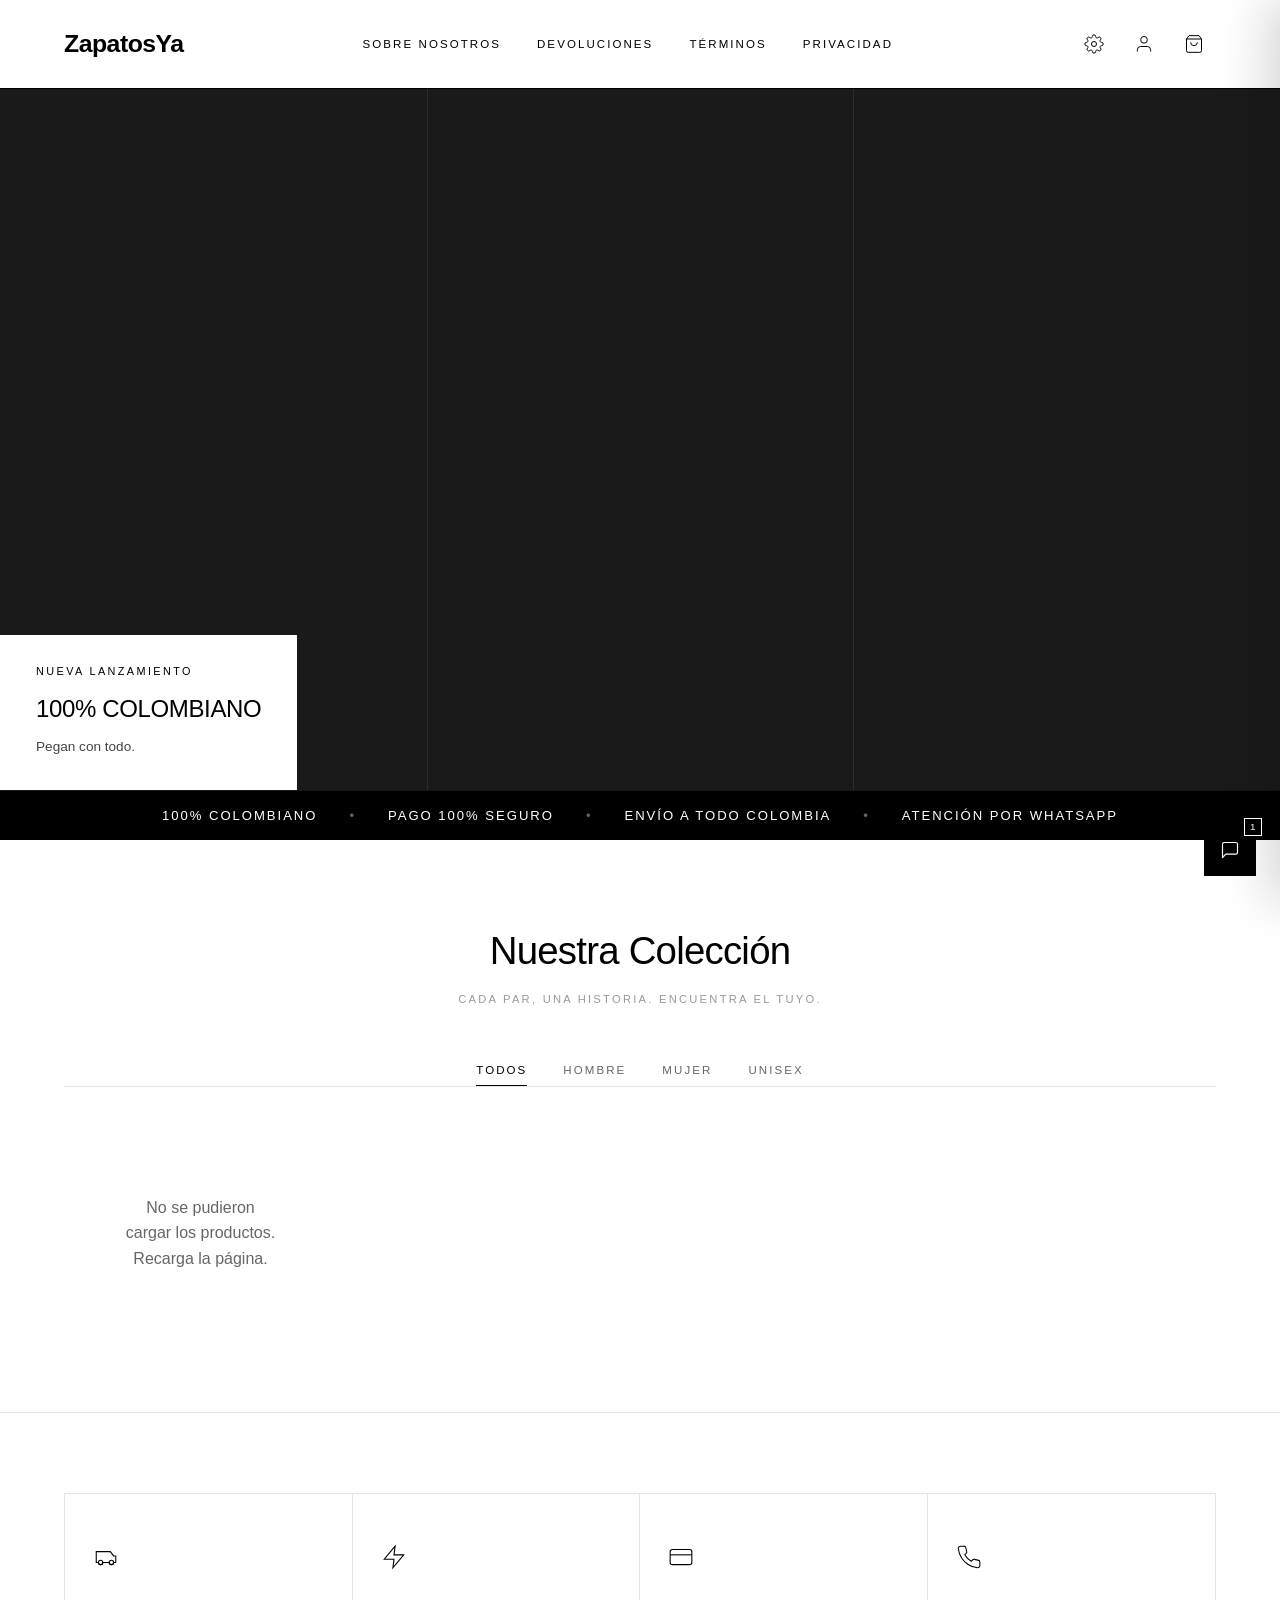
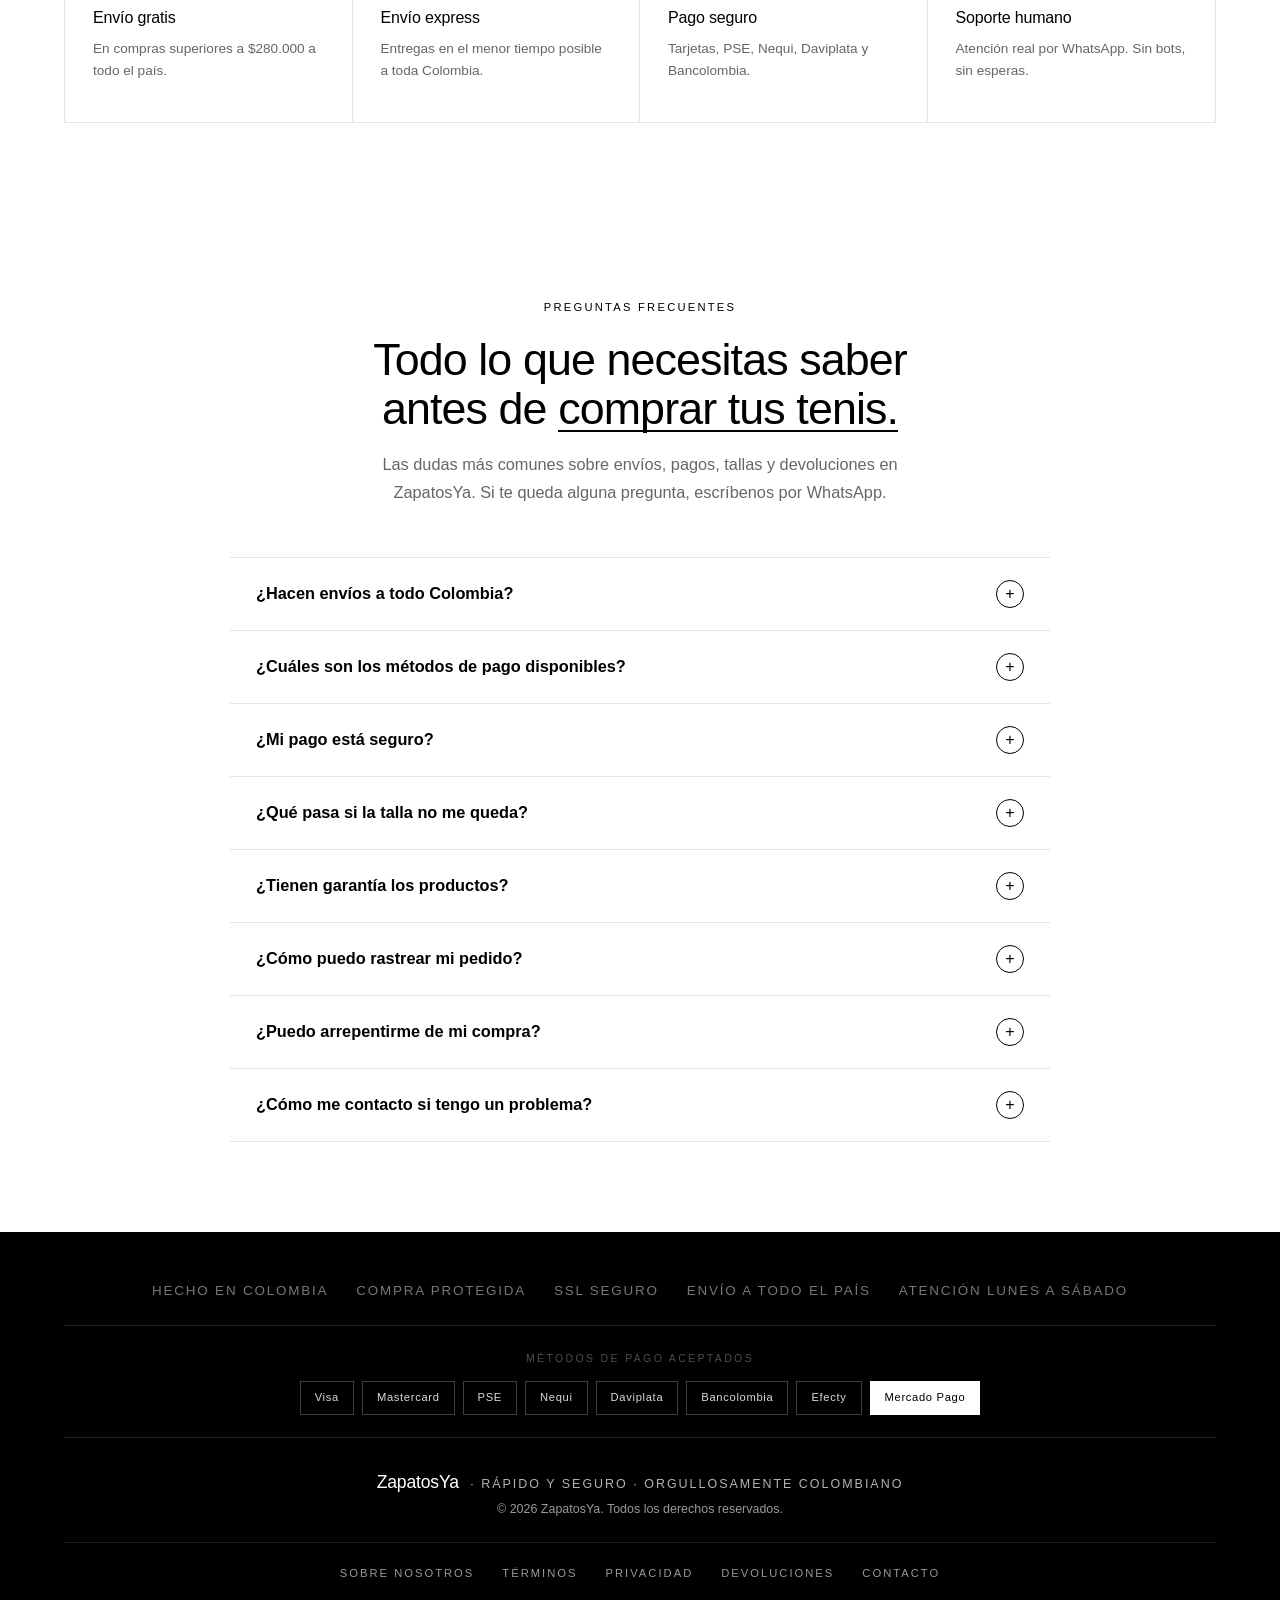
==== commit 02bafc79: "Add files via upload" ====
--- a/index.html
+++ b/index.html
@@ -1,54 +1,53 @@
 <!DOCTYPE html>
-<html lang="es">
-<head>
-<meta charset="UTF-8"/>
-<meta name="viewport" content="width=device-width, initial-scale=1.0"/>
+<!-- saved from url=(0022)https://zapatosya.com/ -->
+<html lang="es"><head><meta http-equiv="Content-Type" content="text/html; charset=UTF-8">
+
+<meta name="viewport" content="width=device-width, initial-scale=1.0">
 
 <!-- SEO básico -->
 <title>ZapatosYa — Tenis 100% colombianos con envío gratis</title>
-<meta name="description" content="Tenis 100% colombianos con envío a todo el país. Hechos en Colombia. Pago seguro por Mercado Pago. Envío gratis desde $280.000. Atención por WhatsApp."/>
-<meta name="keywords" content="tenis colombianos, zapatos hechos en colombia, calzado nacional, tenis colombia, comprar zapatos colombia, envío gratis colombia, tenis 100% colombiano"/>
-<meta name="author" content="ZapatosYa"/>
-<meta name="robots" content="index, follow"/>
-<meta name="theme-color" content="#E63946"/>
-<link rel="canonical" href="https://zapatosya.com/"/>
+<meta name="description" content="Tenis 100% colombianos con envío a todo el país. Hechos en Colombia. Pago seguro por Mercado Pago. Envío gratis desde $280.000. Atención por WhatsApp.">
+<meta name="keywords" content="tenis colombianos, zapatos hechos en colombia, calzado nacional, tenis colombia, comprar zapatos colombia, envío gratis colombia, tenis 100% colombiano">
+<meta name="author" content="ZapatosYa">
+<meta name="robots" content="index, follow">
+<meta name="theme-color" content="#E63946">
+<link rel="canonical" href="https://zapatosya.com/">
 
 <!-- Favicons -->
-<link rel="icon" href="/img/favicon.ico" sizes="any"/>
-<link rel="icon" type="image/png" sizes="16x16" href="/img/favicon-16.png"/>
-<link rel="icon" type="image/png" sizes="32x32" href="/img/favicon-32.png"/>
-<link rel="icon" type="image/png" sizes="48x48" href="/img/favicon-48.png"/>
-<link rel="apple-touch-icon" sizes="180x180" href="/img/apple-touch-icon.png"/>
-<link rel="manifest" href="/manifest.webmanifest"/>
+<link rel="icon" href="https://zapatosya.com/img/favicon.ico" sizes="any">
+<link rel="icon" type="image/png" sizes="16x16" href="https://zapatosya.com/img/favicon-16.png">
+<link rel="icon" type="image/png" sizes="32x32" href="https://zapatosya.com/img/favicon-32.png">
+<link rel="icon" type="image/png" sizes="48x48" href="https://zapatosya.com/img/favicon-48.png">
+<link rel="apple-touch-icon" sizes="180x180" href="https://zapatosya.com/img/apple-touch-icon.png">
+<link rel="manifest" href="https://zapatosya.com/manifest.webmanifest">
 
 <!-- Open Graph (WhatsApp, Facebook, etc.) -->
-<meta property="og:type" content="website"/>
-<meta property="og:url" content="https://zapatosya.com/"/>
-<meta property="og:title" content="ZapatosYa — Tenis 100% colombianos | Envío gratis"/>
-<meta property="og:description" content="Tenis hechos en Colombia con envío a todo el país. Pago seguro por Mercado Pago. Envío gratis en compras mayores a $280.000."/>
-<meta property="og:locale" content="es_CO"/>
-<meta property="og:site_name" content="ZapatosYa"/>
+<meta property="og:type" content="website">
+<meta property="og:url" content="https://zapatosya.com/">
+<meta property="og:title" content="ZapatosYa — Tenis 100% colombianos | Envío gratis">
+<meta property="og:description" content="Tenis hechos en Colombia con envío a todo el país. Pago seguro por Mercado Pago. Envío gratis en compras mayores a $280.000.">
+<meta property="og:locale" content="es_CO">
+<meta property="og:site_name" content="ZapatosYa">
 
 <!-- Twitter Card -->
-<meta name="twitter:card" content="summary_large_image"/>
-<meta name="twitter:title" content="ZapatosYa — Tenis con envío gratis en Colombia"/>
-<meta name="twitter:description" content="Tenis deportivos en Colombia. Pago seguro por Mercado Pago. Envío gratis desde $280.000."/>
+<meta name="twitter:card" content="summary_large_image">
+<meta name="twitter:title" content="ZapatosYa — Tenis con envío gratis en Colombia">
+<meta name="twitter:description" content="Tenis deportivos en Colombia. Pago seguro por Mercado Pago. Envío gratis desde $280.000.">
 
 <!-- Performance: preconnect (max 4) -->
-<link rel="preconnect" href="https://fonts.googleapis.com"/>
-<link rel="preconnect" href="https://fonts.gstatic.com" crossorigin/>
-<link rel="preconnect" href="https://xcflrhjcpowyjguxvhdt.supabase.co" crossorigin/>
-<link rel="dns-prefetch" href="https://unpkg.com"/>
-<link rel="dns-prefetch" href="https://api.mercadopago.com"/>
+<link rel="preconnect" href="https://fonts.googleapis.com/">
+<link rel="preconnect" href="https://fonts.gstatic.com/" crossorigin="">
+<link rel="preconnect" href="https://xcflrhjcpowyjguxvhdt.supabase.co/" crossorigin="">
+<link rel="dns-prefetch" href="https://unpkg.com/">
+<link rel="dns-prefetch" href="https://api.mercadopago.com/">
 
 <!-- Cargar fuentes de forma no bloqueante -->
-<link rel="preload" as="style" href="https://fonts.googleapis.com/css2?family=Poppins:wght@400;600;700;800;900&family=DM+Sans:wght@300;400;500&family=Fraunces:ital,wght@0,300;1,300;1,400&display=swap"/>
-<link href="https://fonts.googleapis.com/css2?family=Poppins:wght@400;600;700;800;900&family=DM+Sans:wght@300;400;500&family=Fraunces:ital,wght@0,300;1,300;1,400&display=swap" rel="stylesheet" media="print" onload="this.media='all'"/>
+<link rel="preload" as="style" href="./ZapatosYa — Tenis 100% colombianos con envío gratis_files/css2">
+<link href="./ZapatosYa — Tenis 100% colombianos con envío gratis_files/css2" rel="stylesheet" media="all" onload="this.media=&#39;all&#39;">
 <noscript><link href="https://fonts.googleapis.com/css2?family=Poppins:wght@400;600;700;800;900&family=DM+Sans:wght@300;400;500&family=Fraunces:ital,wght@0,300;1,300;1,400&display=swap" rel="stylesheet"/></noscript>
 
 <!-- Supabase con fallback automático a CDN secundario si unpkg falla -->
-<script src="https://unpkg.com/@supabase/supabase-js@2.46.1/dist/umd/supabase.js"
-        onerror="this.onerror=null;var s=document.createElement('script');s.src='https://cdn.jsdelivr.net/npm/@supabase/supabase-js@2.46.1/dist/umd/supabase.js';document.head.appendChild(s);"></script>
+<script src="./ZapatosYa — Tenis 100% colombianos con envío gratis_files/supabase.js.descarga" onerror="this.onerror=null;var s=document.createElement(&#39;script&#39;);s.src=&#39;https://cdn.jsdelivr.net/npm/@supabase/supabase-js@2.46.1/dist/umd/supabase.js&#39;;document.head.appendChild(s);"></script>
 
 <!-- JSON-LD Schema (SEO + Rich Results) -->
 <script type="application/ld+json">
@@ -127,9 +126,7 @@
 </script>
 
 <!-- Schema dinámico de productos (se llena cuando cargan desde Supabase) -->
-<script type="application/ld+json" id="productsSchema">
-{"@context":"https://schema.org","@type":"ItemList","name":"Catálogo de tenis ZapatosYa","numberOfItems":0,"itemListElement":[]}
-</script>
+<script type="application/ld+json" id="productsSchema">{"@context":"https://schema.org","@type":"ItemList","name":"Catálogo de tenis ZapatosYa","description":"Tenis deportivos y casuales con envío a todo Colombia","numberOfItems":6,"itemListOrder":"https://schema.org/ItemListOrderAscending","itemListElement":[{"@type":"ListItem","position":1,"item":{"@type":"Product","@id":"https://zapatosya.com/kley-azul","name":"Kley - Azul","image":"https://xcfrlhjcpowyjguxvhdt.supabase.co/storage/v1/object/public/productos/1778121987935-9hrfkk.png","description":"Kley - Azul — Hombre disponible en ZapatosYa con envío a todo Colombia.","brand":{"@type":"Brand","name":"Kley - Azul"},"category":"Hombre","url":"https://zapatosya.com/kley-azul","offers":{"@type":"Offer","url":"https://zapatosya.com/kley-azul","priceCurrency":"COP","price":"139900","availability":"https://schema.org/InStock","seller":{"@type":"Organization","name":"ZapatosYa"},"areaServed":{"@type":"Country","name":"Colombia"},"shippingDetails":{"@type":"OfferShippingDetails","shippingRate":{"@type":"MonetaryAmount","value":"12000","currency":"COP"},"shippingDestination":{"@type":"DefinedRegion","addressCountry":"CO"},"deliveryTime":{"@type":"ShippingDeliveryTime","businessDays":{"@type":"OpeningHoursSpecification","dayOfWeek":["Monday","Tuesday","Wednesday","Thursday","Friday","Saturday"]},"handlingTime":{"@type":"QuantitativeValue","minValue":0,"maxValue":1,"unitCode":"DAY"},"transitTime":{"@type":"QuantitativeValue","minValue":1,"maxValue":10,"unitCode":"DAY"}}},"hasMerchantReturnPolicy":{"@type":"MerchantReturnPolicy","applicableCountry":"CO","returnPolicyCategory":"https://schema.org/MerchantReturnFiniteReturnWindow","merchantReturnDays":5,"returnMethod":"https://schema.org/ReturnByMail","returnFees":"https://schema.org/ReturnShippingFees"}}}},{"@type":"ListItem","position":2,"item":{"@type":"Product","@id":"https://zapatosya.com/kley-verde","name":"Kley - Verde","image":"https://xcfrlhjcpowyjguxvhdt.supabase.co/storage/v1/object/public/productos/1778122566792-ppgmwm.png","description":"Kley - Verde — Hombre disponible en ZapatosYa con envío a todo Colombia.","brand":{"@type":"Brand","name":"Kley - Verde"},"category":"Hombre","url":"https://zapatosya.com/kley-verde","offers":{"@type":"Offer","url":"https://zapatosya.com/kley-verde","priceCurrency":"COP","price":"139900","availability":"https://schema.org/InStock","seller":{"@type":"Organization","name":"ZapatosYa"},"areaServed":{"@type":"Country","name":"Colombia"},"shippingDetails":{"@type":"OfferShippingDetails","shippingRate":{"@type":"MonetaryAmount","value":"12000","currency":"COP"},"shippingDestination":{"@type":"DefinedRegion","addressCountry":"CO"},"deliveryTime":{"@type":"ShippingDeliveryTime","businessDays":{"@type":"OpeningHoursSpecification","dayOfWeek":["Monday","Tuesday","Wednesday","Thursday","Friday","Saturday"]},"handlingTime":{"@type":"QuantitativeValue","minValue":0,"maxValue":1,"unitCode":"DAY"},"transitTime":{"@type":"QuantitativeValue","minValue":1,"maxValue":10,"unitCode":"DAY"}}},"hasMerchantReturnPolicy":{"@type":"MerchantReturnPolicy","applicableCountry":"CO","returnPolicyCategory":"https://schema.org/MerchantReturnFiniteReturnWindow","merchantReturnDays":5,"returnMethod":"https://schema.org/ReturnByMail","returnFees":"https://schema.org/ReturnShippingFees"}}}},{"@type":"ListItem","position":3,"item":{"@type":"Product","@id":"https://zapatosya.com/kley-cafe-claro","name":"Kley - Café claro","image":"https://xcfrlhjcpowyjguxvhdt.supabase.co/storage/v1/object/public/productos/1778122375330-p9evwn.png","description":"Kley - Café claro — Hombre disponible en ZapatosYa con envío a todo Colombia.","brand":{"@type":"Brand","name":"Kley - Café claro"},"category":"Hombre","url":"https://zapatosya.com/kley-cafe-claro","offers":{"@type":"Offer","url":"https://zapatosya.com/kley-cafe-claro","priceCurrency":"COP","price":"139900","availability":"https://schema.org/InStock","seller":{"@type":"Organization","name":"ZapatosYa"},"areaServed":{"@type":"Country","name":"Colombia"},"shippingDetails":{"@type":"OfferShippingDetails","shippingRate":{"@type":"MonetaryAmount","value":"12000","currency":"COP"},"shippingDestination":{"@type":"DefinedRegion","addressCountry":"CO"},"deliveryTime":{"@type":"ShippingDeliveryTime","businessDays":{"@type":"OpeningHoursSpecification","dayOfWeek":["Monday","Tuesday","Wednesday","Thursday","Friday","Saturday"]},"handlingTime":{"@type":"QuantitativeValue","minValue":0,"maxValue":1,"unitCode":"DAY"},"transitTime":{"@type":"QuantitativeValue","minValue":1,"maxValue":10,"unitCode":"DAY"}}},"hasMerchantReturnPolicy":{"@type":"MerchantReturnPolicy","applicableCountry":"CO","returnPolicyCategory":"https://schema.org/MerchantReturnFiniteReturnWindow","merchantReturnDays":5,"returnMethod":"https://schema.org/ReturnByMail","returnFees":"https://schema.org/ReturnShippingFees"}}}},{"@type":"ListItem","position":4,"item":{"@type":"Product","@id":"https://zapatosya.com/kley-cafe-oscuro","name":"Kley - Café oscuro","image":"https://xcfrlhjcpowyjguxvhdt.supabase.co/storage/v1/object/public/productos/1778122534332-5byj0k.png","description":"Kley - Café oscuro — Hombre disponible en ZapatosYa con envío a todo Colombia.","brand":{"@type":"Brand","name":"Kley - Café oscuro"},"category":"Hombre","url":"https://zapatosya.com/kley-cafe-oscuro","offers":{"@type":"Offer","url":"https://zapatosya.com/kley-cafe-oscuro","priceCurrency":"COP","price":"139900","availability":"https://schema.org/InStock","seller":{"@type":"Organization","name":"ZapatosYa"},"areaServed":{"@type":"Country","name":"Colombia"},"shippingDetails":{"@type":"OfferShippingDetails","shippingRate":{"@type":"MonetaryAmount","value":"12000","currency":"COP"},"shippingDestination":{"@type":"DefinedRegion","addressCountry":"CO"},"deliveryTime":{"@type":"ShippingDeliveryTime","businessDays":{"@type":"OpeningHoursSpecification","dayOfWeek":["Monday","Tuesday","Wednesday","Thursday","Friday","Saturday"]},"handlingTime":{"@type":"QuantitativeValue","minValue":0,"maxValue":1,"unitCode":"DAY"},"transitTime":{"@type":"QuantitativeValue","minValue":1,"maxValue":10,"unitCode":"DAY"}}},"hasMerchantReturnPolicy":{"@type":"MerchantReturnPolicy","applicableCountry":"CO","returnPolicyCategory":"https://schema.org/MerchantReturnFiniteReturnWindow","merchantReturnDays":5,"returnMethod":"https://schema.org/ReturnByMail","returnFees":"https://schema.org/ReturnShippingFees"}}}},{"@type":"ListItem","position":5,"item":{"@type":"Product","@id":"https://zapatosya.com/kley-negro","name":"Kley - Negro","image":"https://xcfrlhjcpowyjguxvhdt.supabase.co/storage/v1/object/public/productos/1778122517594-0tffnu.png","description":"Kley - Negro — Hombre disponible en ZapatosYa con envío a todo Colombia.","brand":{"@type":"Brand","name":"Kley - Negro"},"category":"Hombre","url":"https://zapatosya.com/kley-negro","offers":{"@type":"Offer","url":"https://zapatosya.com/kley-negro","priceCurrency":"COP","price":"139900","availability":"https://schema.org/InStock","seller":{"@type":"Organization","name":"ZapatosYa"},"areaServed":{"@type":"Country","name":"Colombia"},"shippingDetails":{"@type":"OfferShippingDetails","shippingRate":{"@type":"MonetaryAmount","value":"12000","currency":"COP"},"shippingDestination":{"@type":"DefinedRegion","addressCountry":"CO"},"deliveryTime":{"@type":"ShippingDeliveryTime","businessDays":{"@type":"OpeningHoursSpecification","dayOfWeek":["Monday","Tuesday","Wednesday","Thursday","Friday","Saturday"]},"handlingTime":{"@type":"QuantitativeValue","minValue":0,"maxValue":1,"unitCode":"DAY"},"transitTime":{"@type":"QuantitativeValue","minValue":1,"maxValue":10,"unitCode":"DAY"}}},"hasMerchantReturnPolicy":{"@type":"MerchantReturnPolicy","applicableCountry":"CO","returnPolicyCategory":"https://schema.org/MerchantReturnFiniteReturnWindow","merchantReturnDays":5,"returnMethod":"https://schema.org/ReturnByMail","returnFees":"https://schema.org/ReturnShippingFees"}}}},{"@type":"ListItem","position":6,"item":{"@type":"Product","@id":"https://zapatosya.com/kley-gris","name":"Kley - Gris","image":"https://xcfrlhjcpowyjguxvhdt.supabase.co/storage/v1/object/public/productos/1778122484736-sshld6.png","description":"Kley - Gris — Hombre disponible en ZapatosYa con envío a todo Colombia.","brand":{"@type":"Brand","name":"Kley - Gris"},"category":"Hombre","url":"https://zapatosya.com/kley-gris","offers":{"@type":"Offer","url":"https://zapatosya.com/kley-gris","priceCurrency":"COP","price":"139900","availability":"https://schema.org/InStock","seller":{"@type":"Organization","name":"ZapatosYa"},"areaServed":{"@type":"Country","name":"Colombia"},"shippingDetails":{"@type":"OfferShippingDetails","shippingRate":{"@type":"MonetaryAmount","value":"12000","currency":"COP"},"shippingDestination":{"@type":"DefinedRegion","addressCountry":"CO"},"deliveryTime":{"@type":"ShippingDeliveryTime","businessDays":{"@type":"OpeningHoursSpecification","dayOfWeek":["Monday","Tuesday","Wednesday","Thursday","Friday","Saturday"]},"handlingTime":{"@type":"QuantitativeValue","minValue":0,"maxValue":1,"unitCode":"DAY"},"transitTime":{"@type":"QuantitativeValue","minValue":1,"maxValue":10,"unitCode":"DAY"}}},"hasMerchantReturnPolicy":{"@type":"MerchantReturnPolicy","applicableCountry":"CO","returnPolicyCategory":"https://schema.org/MerchantReturnFiniteReturnWindow","merchantReturnDays":5,"returnMethod":"https://schema.org/ReturnByMail","returnFees":"https://schema.org/ReturnShippingFees"}}}}]}</script>
 
 <style>
 *,*::before,*::after{box-sizing:border-box;margin:0;padding:0}
@@ -1818,32 +1815,41 @@
 .m-share:hover svg{stroke:#fff!important}
 .m-share svg{stroke:#000;transition:stroke .2s ease}
 
+/* ── Ocultar chat flotante en móvil cuando hay modal abierto ── */
+@media (max-width:760px){
+  body.modal-open .chat-fab,
+  body.modal-open .chat-fab-badge,
+  body.modal-open .chat-panel{
+    display:none!important;
+  }
+}
+
 /* FIN ZY-ICONS */
 
 </style>
 </head>
-<body>
-
-<header class="hdr" id="hdr">
+<body style="">
+
+<header class="hdr scrolled" id="hdr">
   <div class="hdr-in">
-    <a href="/" class="logo-link" aria-label="ZapatosYa - Inicio">
-      <img src="/img/logo-negro.png" alt="ZapatosYa" class="zy-logo-img" width="220" height="56" fetchpriority="high" decoding="async" onerror="this.onerror=null; this.replaceWith(Object.assign(document.createElement('span'),{className:'zy-logo-fallback',textContent:'ZapatosYa'}));"/>
+    <a href="https://zapatosya.com/" class="logo-link" aria-label="ZapatosYa - Inicio">
+      <img src="./ZapatosYa — Tenis 100% colombianos con envío gratis_files/logo-negro.png" alt="ZapatosYa" class="zy-logo-img" width="220" height="56" fetchpriority="high" decoding="async" onerror="this.onerror=null; this.replaceWith(Object.assign(document.createElement(&#39;span&#39;),{className:&#39;zy-logo-fallback&#39;,textContent:&#39;ZapatosYa&#39;}));">
     </a>
     <nav class="nav" aria-label="Menú principal">
-      <a href="/sobre-nosotros">Sobre nosotros</a>
-      <a href="/devoluciones">Devoluciones</a>
-      <a href="/terminos">Términos</a>
-      <a href="/privacidad">Privacidad</a>
+      <a href="https://zapatosya.com/sobre-nosotros">Sobre nosotros</a>
+      <a href="https://zapatosya.com/devoluciones">Devoluciones</a>
+      <a href="https://zapatosya.com/terminos">Términos</a>
+      <a href="https://zapatosya.com/privacidad">Privacidad</a>
     </nav>
     <div class="hdr-actions">
-      <button class="admin-btn" id="adminBtn" style="display:none" title="Panel Admin">
-        <svg viewBox="0 0 24 24" fill="none" stroke="currentColor" stroke-width="2"><path d="M12 15a3 3 0 100-6 3 3 0 000 6z"/><path d="M19.4 15a1.65 1.65 0 00.33 1.82l.06.06a2 2 0 01-2.83 2.83l-.06-.06a1.65 1.65 0 00-1.82-.33 1.65 1.65 0 00-1 1.51V21a2 2 0 01-4 0v-.09A1.65 1.65 0 009 19.4a1.65 1.65 0 00-1.82.33l-.06.06a2 2 0 01-2.83-2.83l.06-.06a1.65 1.65 0 00.33-1.82 1.65 1.65 0 00-1.51-1H3a2 2 0 010-4h.09A1.65 1.65 0 004.6 9a1.65 1.65 0 00-.33-1.82l-.06-.06a2 2 0 012.83-2.83l.06.06a1.65 1.65 0 001.82.33H9a1.65 1.65 0 001-1.51V3a2 2 0 014 0v.09a1.65 1.65 0 001 1.51 1.65 1.65 0 001.82-.33l.06-.06a2 2 0 012.83 2.83l-.06.06a1.65 1.65 0 00-.33 1.82V9a1.65 1.65 0 001.51 1H21a2 2 0 010 4h-.09a1.65 1.65 0 00-1.51 1z"/></svg>
+      <button class="admin-btn" id="adminBtn" style="display: flex;" title="Panel Admin">
+        <svg viewBox="0 0 24 24" fill="none" stroke="currentColor" stroke-width="2"><path d="M12 15a3 3 0 100-6 3 3 0 000 6z"></path><path d="M19.4 15a1.65 1.65 0 00.33 1.82l.06.06a2 2 0 01-2.83 2.83l-.06-.06a1.65 1.65 0 00-1.82-.33 1.65 1.65 0 00-1 1.51V21a2 2 0 01-4 0v-.09A1.65 1.65 0 009 19.4a1.65 1.65 0 00-1.82.33l-.06.06a2 2 0 01-2.83-2.83l.06-.06a1.65 1.65 0 00.33-1.82 1.65 1.65 0 00-1.51-1H3a2 2 0 010-4h.09A1.65 1.65 0 004.6 9a1.65 1.65 0 00-.33-1.82l-.06-.06a2 2 0 012.83-2.83l.06.06a1.65 1.65 0 001.82.33H9a1.65 1.65 0 001-1.51V3a2 2 0 014 0v.09a1.65 1.65 0 001 1.51 1.65 1.65 0 001.82-.33l.06-.06a2 2 0 012.83 2.83l-.06.06a1.65 1.65 0 00-.33 1.82V9a1.65 1.65 0 001.51 1H21a2 2 0 010 4h-.09a1.65 1.65 0 00-1.51 1z"></path></svg>
       </button>
       <button class="user-btn" id="userBtn" title="Mi cuenta">
-        <svg viewBox="0 0 24 24" fill="none" stroke="currentColor" stroke-width="2"><path d="M20 21v-2a4 4 0 00-4-4H8a4 4 0 00-4 4v2"/><circle cx="12" cy="7" r="4"/></svg>
+        <svg viewBox="0 0 24 24" fill="none" stroke="currentColor" stroke-width="2"><path d="M20 21v-2a4 4 0 00-4-4H8a4 4 0 00-4 4v2"></path><circle cx="12" cy="7" r="4"></circle></svg>
       </button>
       <button class="cart-ic" id="cartBtn" title="Carrito">
-        <svg viewBox="0 0 24 24" fill="none" stroke="currentColor" stroke-width="1.8"><path d="M6 2L3 6v14a2 2 0 002 2h14a2 2 0 002-2V6l-3-4z"/><line x1="3" y1="6" x2="21" y2="6"/><path d="M16 10a4 4 0 01-8 0"/></svg>
+        <svg viewBox="0 0 24 24" fill="none" stroke="currentColor" stroke-width="1.8"><path d="M6 2L3 6v14a2 2 0 002 2h14a2 2 0 002-2V6l-3-4z"></path><line x1="3" y1="6" x2="21" y2="6"></line><path d="M16 10a4 4 0 01-8 0"></path></svg>
         <span class="cart-n" id="cn">0</span>
       </button>
       <button class="mobile-menu-btn" id="mobileMenuBtn" aria-label="Abrir menú" title="Menú">
@@ -1860,19 +1866,19 @@
   <div class="md-head">
     <span class="md-title">Menú</span>
     <button class="md-close" id="mobileDrawerClose" aria-label="Cerrar menú">
-      <svg width="20" height="20" viewBox="0 0 24 24" fill="none" stroke="currentColor" stroke-width="2.2" stroke-linecap="round" stroke-linejoin="round"><line x1="18" y1="6" x2="6" y2="18"/><line x1="6" y1="6" x2="18" y2="18"/></svg>
+      <svg width="20" height="20" viewBox="0 0 24 24" fill="none" stroke="currentColor" stroke-width="2.2" stroke-linecap="round" stroke-linejoin="round"><line x1="18" y1="6" x2="6" y2="18"></line><line x1="6" y1="6" x2="18" y2="18"></line></svg>
     </button>
   </div>
   <nav class="md-nav">
-    <a href="/" class="md-link"><span class="md-link-text">Inicio</span></a>
-    <a href="/sobre-nosotros" class="md-link"><span class="md-link-text">Sobre nosotros</span></a>
-    <a href="/devoluciones" class="md-link"><span class="md-link-text">Devoluciones</span></a>
-    <a href="/terminos" class="md-link"><span class="md-link-text">Términos</span></a>
-    <a href="/privacidad" class="md-link"><span class="md-link-text">Privacidad</span></a>
+    <a href="https://zapatosya.com/" class="md-link"><span class="md-link-text">Inicio</span></a>
+    <a href="https://zapatosya.com/sobre-nosotros" class="md-link"><span class="md-link-text">Sobre nosotros</span></a>
+    <a href="https://zapatosya.com/devoluciones" class="md-link"><span class="md-link-text">Devoluciones</span></a>
+    <a href="https://zapatosya.com/terminos" class="md-link"><span class="md-link-text">Términos</span></a>
+    <a href="https://zapatosya.com/privacidad" class="md-link"><span class="md-link-text">Privacidad</span></a>
   </nav>
   <div class="md-foot">
     <a href="https://wa.me/573212970591" target="_blank" rel="noopener" class="md-wa">
-      <svg width="18" height="18" viewBox="0 0 24 24" fill="currentColor"><path d="M17.472 14.382c-.297-.149-1.758-.867-2.03-.967-.273-.099-.471-.148-.67.15-.197.297-.767.966-.94 1.164-.173.199-.347.223-.644.075-.297-.15-1.255-.463-2.39-1.475-.883-.788-1.48-1.761-1.653-2.059-.173-.297-.018-.458.13-.606.134-.133.298-.347.446-.52.149-.174.198-.298.298-.497.099-.198.05-.371-.025-.52-.075-.149-.669-1.612-.916-2.207-.242-.579-.487-.5-.669-.51-.173-.008-.371-.01-.57-.01-.198 0-.52.074-.792.372-.272.297-1.04 1.016-1.04 2.479 0 1.462 1.065 2.875 1.213 3.074.149.198 2.096 3.2 5.077 4.487.709.306 1.262.489 1.694.625.712.227 1.36.195 1.871.118.571-.085 1.758-.719 2.006-1.413.248-.694.248-1.289.173-1.413-.074-.124-.272-.198-.57-.347m-5.421 7.403h-.004a9.87 9.87 0 01-5.031-1.378l-.361-.214-3.741.982.998-3.648-.235-.374a9.86 9.86 0 01-1.51-5.26c.001-5.45 4.436-9.884 9.888-9.884 2.64 0 5.122 1.03 6.988 2.898a9.825 9.825 0 012.893 6.994c-.003 5.45-4.437 9.884-9.885 9.884m8.413-18.297A11.815 11.815 0 0012.05 0C5.495 0 .16 5.335.157 11.892c0 2.096.547 4.142 1.588 5.945L.057 24l6.305-1.654a11.882 11.882 0 005.683 1.448h.005c6.554 0 11.890-5.335 11.893-11.893a11.821 11.821 0 00-3.48-8.413z"/></svg>
+      <svg width="18" height="18" viewBox="0 0 24 24" fill="currentColor"><path d="M17.472 14.382c-.297-.149-1.758-.867-2.03-.967-.273-.099-.471-.148-.67.15-.197.297-.767.966-.94 1.164-.173.199-.347.223-.644.075-.297-.15-1.255-.463-2.39-1.475-.883-.788-1.48-1.761-1.653-2.059-.173-.297-.018-.458.13-.606.134-.133.298-.347.446-.52.149-.174.198-.298.298-.497.099-.198.05-.371-.025-.52-.075-.149-.669-1.612-.916-2.207-.242-.579-.487-.5-.669-.51-.173-.008-.371-.01-.57-.01-.198 0-.52.074-.792.372-.272.297-1.04 1.016-1.04 2.479 0 1.462 1.065 2.875 1.213 3.074.149.198 2.096 3.2 5.077 4.487.709.306 1.262.489 1.694.625.712.227 1.36.195 1.871.118.571-.085 1.758-.719 2.006-1.413.248-.694.248-1.289.173-1.413-.074-.124-.272-.198-.57-.347m-5.421 7.403h-.004a9.87 9.87 0 01-5.031-1.378l-.361-.214-3.741.982.998-3.648-.235-.374a9.86 9.86 0 01-1.51-5.26c.001-5.45 4.436-9.884 9.888-9.884 2.64 0 5.122 1.03 6.988 2.898a9.825 9.825 0 012.893 6.994c-.003 5.45-4.437 9.884-9.885 9.884m8.413-18.297A11.815 11.815 0 0012.05 0C5.495 0 .16 5.335.157 11.892c0 2.096.547 4.142 1.588 5.945L.057 24l6.305-1.654a11.882 11.882 0 005.683 1.448h.005c6.554 0 11.890-5.335 11.893-11.893a11.821 11.821 0 00-3.48-8.413z"></path></svg>
       Hablar por WhatsApp
     </a>
   </div>
@@ -1889,40 +1895,40 @@
      - El título / descripción / CTA: edita el texto en hero-trip-card
      Para revertir al hero anterior: busca "HERO_BACKUP" más abajo.
      ============================================================ -->
-<section class="hero">
+<section class="hero hero-ready">
   <div class="hero-trip" id="heroTrip">
 
-    <div class="hero-trip-img active" id="heroImg1">
-      <div class="hero-trip-word" id="heroWord1"></div>
+    <div class="hero-trip-img" id="heroImg1" style="background-image: url(&quot;https://xcfrlhjcpowyjguxvhdt.supabase.co/storage/v1/object/public/banners/banner-1778371462384-iucjov.png&quot;);">
+      <div class="hero-trip-word" id="heroWord1" style="display: none;"></div>
     </div>
 
-    <div class="hero-trip-img" id="heroImg2">
-      <div class="hero-trip-word" id="heroWord2"></div>
+    <div class="hero-trip-img active" id="heroImg2" style="background-image: url(&quot;https://xcfrlhjcpowyjguxvhdt.supabase.co/storage/v1/object/public/banners/banner-1778372409694-1t9f9i.png&quot;);">
+      <div class="hero-trip-word" id="heroWord2" style="display: none;"></div>
     </div>
 
-    <div class="hero-trip-img" id="heroImg3">
-      <div class="hero-trip-word" id="heroWord3"></div>
+    <div class="hero-trip-img" id="heroImg3" style="background-image: url(&quot;https://xcfrlhjcpowyjguxvhdt.supabase.co/storage/v1/object/public/banners/banner-1778371992186-yyc7sw.png&quot;);">
+      <div class="hero-trip-word" id="heroWord3" style="display: none;"></div>
     </div>
 
     <div class="hero-trip-bottom">
       <div class="hero-trip-card">
-        <div class="hero-trip-eyebrow" id="heroEyebrow"></div>
-        <div class="hero-trip-title" id="heroTitle"></div>
-        <p class="hero-trip-desc" id="heroDesc"></p>
+        <div class="hero-trip-eyebrow" id="heroEyebrow">Nueva Lanzamiento</div>
+        <div class="hero-trip-title" id="heroTitle">100% Colombiano</div>
+        <p class="hero-trip-desc" id="heroDesc">Pegan con todo.</p>
       </div>
 
-      <a href="#productos" id="heroCta" class="hero-trip-cta">
+      <a href="https://zapatosya.com/#productos" id="heroCta" class="hero-trip-cta" style="display: none;">
         <span id="heroCtaText"></span>
-        <svg viewBox="0 0 24 24" fill="none" stroke="currentColor" stroke-width="2" stroke-linecap="round" stroke-linejoin="round"><line x1="5" y1="12" x2="19" y2="12"/><polyline points="12 5 19 12 12 19"/></svg>
+        <svg viewBox="0 0 24 24" fill="none" stroke="currentColor" stroke-width="2" stroke-linecap="round" stroke-linejoin="round"><line x1="5" y1="12" x2="19" y2="12"></line><polyline points="12 5 19 12 12 19"></polyline></svg>
       </a>
     </div>
 
   </div>
 
   <!-- Indicadores del carrusel (solo visibles en móvil) -->
-  <div class="hero-trip-dots" id="heroDots">
-    <button class="hero-trip-dot active" data-slide="0" aria-label="Imagen 1"></button>
-    <button class="hero-trip-dot" data-slide="1" aria-label="Imagen 2"></button>
+  <div class="hero-trip-dots" id="heroDots" style="display: none;">
+    <button class="hero-trip-dot" data-slide="0" aria-label="Imagen 1"></button>
+    <button class="hero-trip-dot active" data-slide="1" aria-label="Imagen 2"></button>
     <button class="hero-trip-dot" data-slide="2" aria-label="Imagen 3"></button>
   </div>
 </section>
@@ -1986,17 +1992,119 @@
       <button class="fb" data-f="mujer">Mujer</button>
       <button class="fb" data-f="unisex">Unisex</button>
     </div>
-    <div class="pgrid" id="pg"><div class="loading">Cargando productos...</div></div>
+    <div class="pgrid" id="pg">
+    <article class="pc" data-id="f0c1e510-425c-413f-9ba7-f29acb11d14d" style="animation-delay:0s" tabindex="0">
+      <div class="pc-img" style="background:#ffffff">
+        <img src="./ZapatosYa — Tenis 100% colombianos con envío gratis_files/1778121987935-9hrfkk.png" alt="Kley - Azul" width="400" height="400" style="width:100%;height:100%;object-fit:cover;display:block" loading="lazy" decoding="async">
+        <div class="pc-labels"><span class="lbl lbl-n">Nuevo</span><span class="lbl lbl-l">Limitado</span></div>
+        <div class="pc-ov"><button class="btn btn-red">Ver más →</button></div>
+      </div>
+      <div class="pc-info">
+        <div class="pc-cat">Hombre</div>
+        <div class="pc-name">Kley - Azul</div>
+        <div class="pc-rate" id="pcRate-f0c1e510-425c-413f-9ba7-f29acb11d14d" style="display:none"></div>
+        <div class="pc-pr">
+          <span class="price">$139.900</span>
+          
+        </div>
+        <div class="pc-dots"><span class="dot" style="background:#0b137f"></span></div>
+      </div>
+    </article>
+    <article class="pc" data-id="0f02f8cd-aea7-4235-b89f-6bf805b9263a" style="animation-delay:0.07s" tabindex="0">
+      <div class="pc-img" style="background:#ffffff">
+        <img src="./ZapatosYa — Tenis 100% colombianos con envío gratis_files/1778122566792-ppgmwm.png" alt="Kley - Verde" width="400" height="400" style="width:100%;height:100%;object-fit:cover;display:block" loading="lazy" decoding="async">
+        <div class="pc-labels"><span class="lbl lbl-n">Nuevo</span><span class="lbl lbl-l">Limitado</span></div>
+        <div class="pc-ov"><button class="btn btn-red">Ver más →</button></div>
+      </div>
+      <div class="pc-info">
+        <div class="pc-cat">Hombre</div>
+        <div class="pc-name">Kley - Verde</div>
+        <div class="pc-rate" id="pcRate-0f02f8cd-aea7-4235-b89f-6bf805b9263a" style="display:none"></div>
+        <div class="pc-pr">
+          <span class="price">$139.900</span>
+          
+        </div>
+        <div class="pc-dots"><span class="dot" style="background:#2f7213"></span></div>
+      </div>
+    </article>
+    <article class="pc" data-id="d1ccd5ac-5678-4cc6-b858-bc7236ed8248" style="animation-delay:0.14s" tabindex="0">
+      <div class="pc-img" style="background:#ffffff">
+        <img src="./ZapatosYa — Tenis 100% colombianos con envío gratis_files/1778122375330-p9evwn.png" alt="Kley - Café claro" width="400" height="400" style="width:100%;height:100%;object-fit:cover;display:block" loading="lazy" decoding="async">
+        <div class="pc-labels"><span class="lbl lbl-n">Nuevo</span><span class="lbl lbl-l">Limitado</span></div>
+        <div class="pc-ov"><button class="btn btn-red">Ver más →</button></div>
+      </div>
+      <div class="pc-info">
+        <div class="pc-cat">Hombre</div>
+        <div class="pc-name">Kley - Café claro</div>
+        <div class="pc-rate" id="pcRate-d1ccd5ac-5678-4cc6-b858-bc7236ed8248" style="display:none"></div>
+        <div class="pc-pr">
+          <span class="price">$139.900</span>
+          
+        </div>
+        <div class="pc-dots"><span class="dot" style="background:#a84c00"></span></div>
+      </div>
+    </article>
+    <article class="pc" data-id="cf9d0af7-e68f-4195-8d72-aebe04604aec" style="animation-delay:0.21000000000000002s" tabindex="0">
+      <div class="pc-img" style="background:#ffffff">
+        <img src="./ZapatosYa — Tenis 100% colombianos con envío gratis_files/1778122534332-5byj0k.png" alt="Kley - Café oscuro" width="400" height="400" style="width:100%;height:100%;object-fit:cover;display:block" loading="lazy" decoding="async">
+        <div class="pc-labels"><span class="lbl lbl-n">Nuevo</span><span class="lbl lbl-l">Limitado</span></div>
+        <div class="pc-ov"><button class="btn btn-red">Ver más →</button></div>
+      </div>
+      <div class="pc-info">
+        <div class="pc-cat">Hombre</div>
+        <div class="pc-name">Kley - Café oscuro</div>
+        <div class="pc-rate" id="pcRate-cf9d0af7-e68f-4195-8d72-aebe04604aec" style="display:none"></div>
+        <div class="pc-pr">
+          <span class="price">$139.900</span>
+          
+        </div>
+        <div class="pc-dots"><span class="dot" style="background:#452002"></span></div>
+      </div>
+    </article>
+    <article class="pc" data-id="aa3ca3d6-4c11-4af4-8662-e88cfe7dbed5" style="animation-delay:0.28s" tabindex="0">
+      <div class="pc-img" style="background:#ffffff">
+        <img src="./ZapatosYa — Tenis 100% colombianos con envío gratis_files/1778122517594-0tffnu.png" alt="Kley - Negro" width="400" height="400" style="width:100%;height:100%;object-fit:cover;display:block" loading="lazy" decoding="async">
+        <div class="pc-labels"><span class="lbl lbl-n">Nuevo</span><span class="lbl lbl-l">Limitado</span></div>
+        <div class="pc-ov"><button class="btn btn-red">Ver más →</button></div>
+      </div>
+      <div class="pc-info">
+        <div class="pc-cat">Hombre</div>
+        <div class="pc-name">Kley - Negro</div>
+        <div class="pc-rate" id="pcRate-aa3ca3d6-4c11-4af4-8662-e88cfe7dbed5" style="display:none"></div>
+        <div class="pc-pr">
+          <span class="price">$139.900</span>
+          
+        </div>
+        <div class="pc-dots"><span class="dot" style="background:#000000"></span></div>
+      </div>
+    </article>
+    <article class="pc" data-id="01b22560-1e08-4bc5-8b62-3b3b2eaf7100" style="animation-delay:0.35000000000000003s" tabindex="0">
+      <div class="pc-img" style="background:#ffffff">
+        <img src="./ZapatosYa — Tenis 100% colombianos con envío gratis_files/1778122484736-sshld6.png" alt="Kley - Gris" width="400" height="400" style="width:100%;height:100%;object-fit:cover;display:block" loading="lazy" decoding="async">
+        <div class="pc-labels"><span class="lbl lbl-n">Nuevo</span><span class="lbl lbl-l">Limitado</span></div>
+        <div class="pc-ov"><button class="btn btn-red">Ver más →</button></div>
+      </div>
+      <div class="pc-info">
+        <div class="pc-cat">Hombre</div>
+        <div class="pc-name">Kley - Gris</div>
+        <div class="pc-rate" id="pcRate-01b22560-1e08-4bc5-8b62-3b3b2eaf7100" style="display:none"></div>
+        <div class="pc-pr">
+          <span class="price">$139.900</span>
+          
+        </div>
+        <div class="pc-dots"><span class="dot" style="background:#858585"></span></div>
+      </div>
+    </article></div>
   </div>
 </section>
 
 <section class="feat" id="garantias">
   <div class="ctr">
     <div class="feat-g">
-      <div class="fc"><span class="fc-ico"><svg viewBox="0 0 24 24" fill="none" stroke="#E63946" stroke-width="1.8" width="32" height="32"><path d="M3 7h13l3 4h2v6h-2a2 2 0 11-4 0H9a2 2 0 11-4 0H3V7z"/><circle cx="7" cy="17" r="2"/><circle cx="17" cy="17" r="2"/></svg></span><h3>Envío gratis</h3><p>En compras superiores a $280.000 a todo el país.</p></div>
-      <div class="fc"><span class="fc-ico"><svg viewBox="0 0 24 24" fill="none" stroke="#E63946" stroke-width="1.8" width="32" height="32"><path d="M13 2L3 14h9l-1 8 10-12h-9l1-8z"/></svg></span><h3>Envío express</h3><p>Entregas en el menor tiempo posible a toda Colombia.</p></div>
-      <div class="fc"><span class="fc-ico"><svg viewBox="0 0 24 24" fill="none" stroke="#E63946" stroke-width="1.8" width="32" height="32"><rect x="2" y="5" width="20" height="14" rx="2"/><line x1="2" y1="10" x2="22" y2="10"/></svg></span><h3>Pago seguro</h3><p>Tarjetas, PSE, Nequi, Daviplata y Bancolombia.</p></div>
-      <div class="fc"><span class="fc-ico"><svg viewBox="0 0 24 24" fill="none" stroke="#E63946" stroke-width="1.8" width="32" height="32"><path d="M22 16.92v3a2 2 0 01-2.18 2 19.79 19.79 0 01-8.63-3.07 19.5 19.5 0 01-6-6 19.79 19.79 0 01-3.07-8.67A2 2 0 014.11 2h3a2 2 0 012 1.72 12.84 12.84 0 00.7 2.81 2 2 0 01-.45 2.11L8.09 9.91a16 16 0 006 6l1.27-1.27a2 2 0 012.11-.45 12.84 12.84 0 002.81.7A2 2 0 0122 16.92z"/></svg></span><h3>Soporte humano</h3><p>Atención real por WhatsApp. Sin bots, sin esperas.</p></div>
+      <div class="fc"><span class="fc-ico"><svg viewBox="0 0 24 24" fill="none" stroke="#E63946" stroke-width="1.8" width="32" height="32"><path d="M3 7h13l3 4h2v6h-2a2 2 0 11-4 0H9a2 2 0 11-4 0H3V7z"></path><circle cx="7" cy="17" r="2"></circle><circle cx="17" cy="17" r="2"></circle></svg></span><h3>Envío gratis</h3><p>En compras superiores a $280.000 a todo el país.</p></div>
+      <div class="fc"><span class="fc-ico"><svg viewBox="0 0 24 24" fill="none" stroke="#E63946" stroke-width="1.8" width="32" height="32"><path d="M13 2L3 14h9l-1 8 10-12h-9l1-8z"></path></svg></span><h3>Envío express</h3><p>Entregas en el menor tiempo posible a toda Colombia.</p></div>
+      <div class="fc"><span class="fc-ico"><svg viewBox="0 0 24 24" fill="none" stroke="#E63946" stroke-width="1.8" width="32" height="32"><rect x="2" y="5" width="20" height="14" rx="2"></rect><line x1="2" y1="10" x2="22" y2="10"></line></svg></span><h3>Pago seguro</h3><p>Tarjetas, PSE, Nequi, Daviplata y Bancolombia.</p></div>
+      <div class="fc"><span class="fc-ico"><svg viewBox="0 0 24 24" fill="none" stroke="#E63946" stroke-width="1.8" width="32" height="32"><path d="M22 16.92v3a2 2 0 01-2.18 2 19.79 19.79 0 01-8.63-3.07 19.5 19.5 0 01-6-6 19.79 19.79 0 01-3.07-8.67A2 2 0 014.11 2h3a2 2 0 012 1.72 12.84 12.84 0 00.7 2.81 2 2 0 01-.45 2.11L8.09 9.91a16 16 0 006 6l1.27-1.27a2 2 0 012.11-.45 12.84 12.84 0 002.81.7A2 2 0 0122 16.92z"></path></svg></span><h3>Soporte humano</h3><p>Atención real por WhatsApp. Sin bots, sin esperas.</p></div>
     </div>
   </div>
 </section>
@@ -2006,7 +2114,7 @@
   <div class="ctr">
     <div class="faq-head">
       <span class="faq-eyebrow">Preguntas frecuentes</span>
-      <h2 class="faq-title">Todo lo que necesitas saber<br/>antes de <em>comprar tus tenis.</em></h2>
+      <h2 class="faq-title">Todo lo que necesitas saber<br>antes de <em>comprar tus tenis.</em></h2>
       <p class="faq-lead">Las dudas más comunes sobre envíos, pagos, tallas y devoluciones en ZapatosYa. Si te queda alguna pregunta, escríbenos por WhatsApp.</p>
     </div>
 
@@ -2063,7 +2171,7 @@
       <details class="faq-item">
         <summary class="faq-q"><span>¿Cómo me contacto si tengo un problema?</span><span class="faq-ico" aria-hidden="true">+</span></summary>
         <div class="faq-a">
-          <p>La forma más rápida de hablar con nosotros es por <strong>WhatsApp al +57 321 297 0591</strong>, donde te responde una persona real (no bots) de lunes a sábado entre 9:00 AM y 7:00 PM. También puedes usar el chat de la página haciendo click en el botón rojo de mensajes en la esquina inferior derecha. Para temas más formales, todos los procedimientos legales (devoluciones, cambios, derechos de consumidor) están detallados en nuestras páginas de <a href="/terminos">Términos</a> y <a href="/devoluciones">Devoluciones</a>.</p>
+          <p>La forma más rápida de hablar con nosotros es por <strong>WhatsApp al +57 321 297 0591</strong>, donde te responde una persona real (no bots) de lunes a sábado entre 9:00 AM y 7:00 PM. También puedes usar el chat de la página haciendo click en el botón rojo de mensajes en la esquina inferior derecha. Para temas más formales, todos los procedimientos legales (devoluciones, cambios, derechos de consumidor) están detallados en nuestras páginas de <a href="https://zapatosya.com/terminos">Términos</a> y <a href="https://zapatosya.com/devoluciones">Devoluciones</a>.</p>
         </div>
       </details>
     </div>
@@ -2078,42 +2186,42 @@
     <div class="m-topbar">
       <button class="mc m-share" id="mShare" aria-label="Compartir producto" title="Compartir">
         <svg viewBox="0 0 24 24" fill="none" stroke="currentColor" stroke-width="1.6" stroke-linecap="round" stroke-linejoin="round" width="16" height="16">
-          <path d="M4 12v8a2 2 0 0 0 2 2h12a2 2 0 0 0 2-2v-8"/>
-          <polyline points="16 6 12 2 8 6"/>
-          <line x1="12" y1="2" x2="12" y2="15"/>
+          <path d="M4 12v8a2 2 0 0 0 2 2h12a2 2 0 0 0 2-2v-8"></path>
+          <polyline points="16 6 12 2 8 6"></polyline>
+          <line x1="12" y1="2" x2="12" y2="15"></line>
         </svg>
       </button>
       <button class="mc" id="mClose" aria-label="Cerrar">✕</button>
     </div>
     <div class="mb">
-      <div class="mi" id="mImg">
-        <div class="mi-badge" id="mBadge"></div>
-        <button class="mi-nav prev hidden" id="miPrev" aria-label="Anterior">
-          <svg viewBox="0 0 24 24" fill="none" stroke="currentColor" stroke-width="2.5" stroke-linecap="round" stroke-linejoin="round"><polyline points="15 18 9 12 15 6"/></svg>
+      <div class="mi" id="mImg" style="background: rgb(255, 255, 255);"><img id="mProductImg" src="./ZapatosYa — Tenis 100% colombianos con envío gratis_files/1778122566792-ppgmwm.png" alt="Kley - Verde">
+        <div class="mi-badge" id="mBadge"><span class="lbl lbl-l">Limitado</span></div>
+        <button class="mi-nav prev" id="miPrev" aria-label="Anterior">
+          <svg viewBox="0 0 24 24" fill="none" stroke="currentColor" stroke-width="2.5" stroke-linecap="round" stroke-linejoin="round"><polyline points="15 18 9 12 15 6"></polyline></svg>
         </button>
-        <button class="mi-nav next hidden" id="miNext" aria-label="Siguiente">
-          <svg viewBox="0 0 24 24" fill="none" stroke="currentColor" stroke-width="2.5" stroke-linecap="round" stroke-linejoin="round"><polyline points="9 18 15 12 9 6"/></svg>
+        <button class="mi-nav next" id="miNext" aria-label="Siguiente">
+          <svg viewBox="0 0 24 24" fill="none" stroke="currentColor" stroke-width="2.5" stroke-linecap="round" stroke-linejoin="round"><polyline points="9 18 15 12 9 6"></polyline></svg>
         </button>
-        <div class="mi-dots" id="miDots"></div>
+        <div class="mi-dots" id="miDots"><span class="mi-dot act" data-i="0"></span><span class="mi-dot" data-i="1"></span></div>
       </div>
       <div class="minfo">
-        <div class="mcat" id="mCat"></div>
-        <h2 class="mtit" id="mTit">Detalles del producto</h2>
+        <div class="mcat" id="mCat">Hombre</div>
+        <h2 class="mtit" id="mTit">Kley - Verde</h2>
         <div class="mpr">
-          <span class="mprice" id="mPrice"></span>
-          <span class="morig" id="mOrig"></span>
-          <span class="mdisc" id="mDisc"></span>
+          <span class="mprice" id="mPrice">$139.900</span>
+          <span class="morig" id="mOrig" style="display: none;"></span>
+          <span class="mdisc" id="mDisc" style="display: none;"></span>
         </div>
-        <p class="mdesc" id="mDesc"></p>
+        <p class="mdesc" id="mDesc">Sneaker casual 100% hecho en Colombia, en color Verde, con acabado tipo cuero y diseño moderno. Cuenta con interior acolchado y suela blanca ligera que brinda comodidad y estilo para el uso diario.</p>
         <div class="msel">
-          <label>Color: <strong id="selC">—</strong></label>
-          <div class="copts" id="copts"></div>
+          <label>Color: <strong id="selC">Verde</strong></label>
+          <div class="copts" id="copts"><button class="copt sel" style="background:#2f7213" data-ci="0" title="Verde"></button></div>
         </div>
         <div class="msel">
           <label>Talla: <strong id="selS">—</strong></label>
-          <div class="sopts" id="sopts"></div>
+          <div class="sopts" id="sopts"><button class="sopt" data-sz="34">34</button><button class="sopt" data-sz="35">35</button><button class="sopt" data-sz="36">36</button><button class="sopt" data-sz="37">37</button><button class="sopt" data-sz="38">38</button><button class="sopt" data-sz="39">39</button><button class="sopt" data-sz="40">40</button><button class="sopt" data-sz="41">41</button><button class="sopt" data-sz="42">42</button><button class="sopt" data-sz="43">43</button></div>
           <button type="button" class="guia-link" id="mGuiaBtn" style="display:none" onclick="openGuiaTallas()">
-            <svg viewBox="0 0 24 24" fill="none" stroke="currentColor" stroke-width="1.4" width="14" height="14"><rect x="3" y="6" width="18" height="12" rx="0"/><line x1="7" y1="6" x2="7" y2="18"/><line x1="11" y1="6" x2="11" y2="18"/><line x1="15" y1="6" x2="15" y2="18"/></svg>
+            <svg viewBox="0 0 24 24" fill="none" stroke="currentColor" stroke-width="1.4" width="14" height="14"><rect x="3" y="6" width="18" height="12" rx="0"></rect><line x1="7" y1="6" x2="7" y2="18"></line><line x1="11" y1="6" x2="11" y2="18"></line><line x1="15" y1="6" x2="15" y2="18"></line></svg>
             <span>Guía de tallas</span>
           </button>
         </div>
@@ -2135,11 +2243,11 @@
           <span class="reviews-summary" id="reviewsSummary">
             <span class="rs-rating" id="rsRating">—</span>
             <span class="rs-stars" id="rsStars">☆☆☆☆☆</span>
-            <span class="rs-count" id="rsCount">Sin reseñas</span>
+            <span class="rs-count" id="rsCount">Sin reseñas aún</span>
           </span>
         </div>
         <svg class="reviews-toggle-arrow" viewBox="0 0 24 24" fill="none" stroke="currentColor" stroke-width="2.5" stroke-linecap="round" stroke-linejoin="round" width="20" height="20">
-          <polyline points="6 9 12 15 18 9"/>
+          <polyline points="6 9 12 15 18 9"></polyline>
         </svg>
       </button>
       
@@ -2162,10 +2270,10 @@
             <!-- Subida de fotos (máximo 3) -->
             <div class="rv-photos">
               <label for="reviewPhotos" class="rv-photos-btn" id="reviewPhotosLabel">
-                <svg viewBox="0 0 24 24" fill="none" stroke="currentColor" stroke-width="2" stroke-linecap="round" stroke-linejoin="round" width="16" height="16" style="vertical-align:-3px;margin-right:4px"><rect x="3" y="3" width="18" height="18" rx="2" ry="2"/><circle cx="8.5" cy="8.5" r="1.5"/><polyline points="21 15 16 10 5 21"/></svg>
+                <svg viewBox="0 0 24 24" fill="none" stroke="currentColor" stroke-width="2" stroke-linecap="round" stroke-linejoin="round" width="16" height="16" style="vertical-align:-3px;margin-right:4px"><rect x="3" y="3" width="18" height="18" rx="2" ry="2"></rect><circle cx="8.5" cy="8.5" r="1.5"></circle><polyline points="21 15 16 10 5 21"></polyline></svg>
                 Agregar fotos <span style="color:var(--gray);font-weight:400">(opcional, máx 3)</span>
               </label>
-              <input type="file" id="reviewPhotos" accept="image/jpeg,image/png,image/webp" multiple style="display:none">
+              <input type="file" id="reviewPhotos" accept="image/jpeg,image/png,image/webp" multiple="" style="display:none">
               <div id="reviewPhotosPreview" class="rv-photos-preview"></div>
             </div>
             <div style="display:flex;justify-content:space-between;align-items:center;margin-top:8px">
@@ -2176,12 +2284,12 @@
           </div>
           <div id="reviewLoginPrompt" style="display:none;text-align:center;padding:20px;background:#f9fafb;border-radius:10px">
             <p style="margin-bottom:10px;color:var(--gray)">Inicia sesión para dejar una reseña</p>
-            <button class="btn btn-red btn-sm" onclick="closeModal();openAuth('login')">Iniciar sesión</button>
+            <button class="btn btn-red btn-sm" onclick="closeModal();openAuth(&#39;login&#39;)">Iniciar sesión</button>
           </div>
         </div>
         
         <!-- Lista de reseñas -->
-        <div class="reviews-list" id="reviewsList"></div>
+        <div class="reviews-list" id="reviewsList"><div class="reviews-empty">Sé el primero en dejar una reseña de este producto</div></div>
       </div>
     </div>
   </div>
@@ -2193,7 +2301,7 @@
     <button class="mc" onclick="closeAuth()">✕</button>
     <div class="auth-body">
       <div class="auth-hd">
-        <img src="/img/logo-negro.png" alt="ZapatosYa" class="zy-logo-img zy-logo-auth" width="220" height="56" loading="lazy" decoding="async" onerror="this.onerror=null; this.replaceWith(Object.assign(document.createElement('span'),{className:'zy-logo-fallback zy-logo-auth-fallback',textContent:'ZapatosYa'}));"/>
+        <img src="./ZapatosYa — Tenis 100% colombianos con envío gratis_files/logo-negro.png" alt="ZapatosYa" class="zy-logo-img zy-logo-auth" width="220" height="56" loading="lazy" decoding="async" onerror="this.onerror=null; this.replaceWith(Object.assign(document.createElement(&#39;span&#39;),{className:&#39;zy-logo-fallback zy-logo-auth-fallback&#39;,textContent:&#39;ZapatosYa&#39;}));">
         <h2 id="authTitle">Inicia sesión</h2>
         <p id="authSubtitle">Accede a tu cuenta para continuar</p>
       </div>
@@ -2205,14 +2313,14 @@
         </div>
         <div>
           <label for="authEmail">Email</label>
-          <input type="email" id="authEmail" name="authEmail" autocomplete="email" placeholder="tu@email.com" required>
+          <input type="email" id="authEmail" name="authEmail" autocomplete="email" placeholder="tu@email.com" required="">
         </div>
         <div>
           <label for="authPass">Contraseña</label>
-          <input type="password" id="authPass" name="authPass" autocomplete="current-password" placeholder="Mínimo 6 caracteres" required minlength="6">
+          <input type="password" id="authPass" name="authPass" autocomplete="current-password" placeholder="Mínimo 6 caracteres" required="" minlength="6">
         </div>
         <div style="text-align:right;margin-top:-8px" id="forgotLinkWrap">
-          <a href="#" role="button" onclick="showRecover();return false" style="font-size:.78rem;color:var(--red);cursor:pointer;text-decoration:none">¿Olvidaste tu contraseña?</a>
+          <a href="https://zapatosya.com/#" role="button" onclick="showRecover();return false" style="font-size:.78rem;color:var(--red);cursor:pointer;text-decoration:none">¿Olvidaste tu contraseña?</a>
         </div>
         <button type="submit" class="btn btn-red btn-full" id="authSubmit">Iniciar sesión</button>
       </form>
@@ -2222,19 +2330,19 @@
         <p style="font-size:.84rem;color:var(--gray);margin-bottom:10px;line-height:1.5">Te enviaremos un link a tu correo para restablecer tu contraseña.</p>
         <div>
           <label for="recoverEmail">Email</label>
-          <input type="email" id="recoverEmail" name="recoverEmail" autocomplete="email" placeholder="tu@email.com" required>
+          <input type="email" id="recoverEmail" name="recoverEmail" autocomplete="email" placeholder="tu@email.com" required="">
         </div>
         <button type="submit" class="btn btn-red btn-full">Enviar link de recuperación</button>
         <div id="recoverMsg" style="margin-top:8px"></div>
         <div style="text-align:center;margin-top:14px;padding-top:14px;border-top:1px solid var(--border)">
           <p style="font-size:.78rem;color:var(--gray);margin-bottom:8px">¿Problemas para recibir el correo?</p>
-          <a id="recoverWhatsapp" href="#" target="_blank" style="display:inline-flex;align-items:center;gap:6px;font-size:.82rem;color:#25D366;font-weight:600;text-decoration:none">
-            <svg viewBox="0 0 24 24" fill="currentColor" width="16" height="16"><path d="M17.472 14.382c-.297-.149-1.758-.867-2.03-.967-.273-.099-.471-.148-.67.15-.197.297-.767.966-.94 1.164-.173.199-.347.223-.644.075-.297-.15-1.255-.463-2.39-1.475-.883-.788-1.48-1.761-1.653-2.059-.173-.297-.018-.458.13-.606.134-.133.298-.347.446-.52.149-.174.198-.298.298-.497.099-.198.05-.371-.025-.52-.075-.149-.669-1.612-.916-2.207-.242-.579-.487-.5-.67-.51-.173-.008-.371-.01-.57-.01-.198 0-.52.074-.792.372-.272.297-1.04 1.016-1.04 2.479 0 1.462 1.065 2.875 1.213 3.074.149.198 2.096 3.2 5.077 4.487.709.306 1.262.489 1.694.625.712.227 1.36.195 1.871.118.571-.085 1.758-.719 2.006-1.413.248-.694.248-1.289.173-1.413-.074-.124-.272-.198-.57-.347m-5.421 7.403h-.004a9.87 9.87 0 01-5.031-1.378l-.361-.214-3.741.982.998-3.648-.235-.374a9.86 9.86 0 01-1.51-5.26c.001-5.45 4.436-9.884 9.888-9.884 2.64 0 5.122 1.03 6.988 2.898a9.825 9.825 0 012.893 6.994c-.003 5.45-4.437 9.884-9.885 9.884m8.413-18.297A11.815 11.815 0 0012.05 0C5.495 0 .16 5.335.157 11.892c0 2.096.547 4.142 1.588 5.945L.057 24l6.305-1.654a11.882 11.882 0 005.683 1.448h.005c6.554 0 11.89-5.335 11.893-11.893a11.821 11.821 0 00-3.48-8.413Z"/></svg>
+          <a id="recoverWhatsapp" href="https://zapatosya.com/#" target="_blank" style="display:inline-flex;align-items:center;gap:6px;font-size:.82rem;color:#25D366;font-weight:600;text-decoration:none">
+            <svg viewBox="0 0 24 24" fill="currentColor" width="16" height="16"><path d="M17.472 14.382c-.297-.149-1.758-.867-2.03-.967-.273-.099-.471-.148-.67.15-.197.297-.767.966-.94 1.164-.173.199-.347.223-.644.075-.297-.15-1.255-.463-2.39-1.475-.883-.788-1.48-1.761-1.653-2.059-.173-.297-.018-.458.13-.606.134-.133.298-.347.446-.52.149-.174.198-.298.298-.497.099-.198.05-.371-.025-.52-.075-.149-.669-1.612-.916-2.207-.242-.579-.487-.5-.67-.51-.173-.008-.371-.01-.57-.01-.198 0-.52.074-.792.372-.272.297-1.04 1.016-1.04 2.479 0 1.462 1.065 2.875 1.213 3.074.149.198 2.096 3.2 5.077 4.487.709.306 1.262.489 1.694.625.712.227 1.36.195 1.871.118.571-.085 1.758-.719 2.006-1.413.248-.694.248-1.289.173-1.413-.074-.124-.272-.198-.57-.347m-5.421 7.403h-.004a9.87 9.87 0 01-5.031-1.378l-.361-.214-3.741.982.998-3.648-.235-.374a9.86 9.86 0 01-1.51-5.26c.001-5.45 4.436-9.884 9.888-9.884 2.64 0 5.122 1.03 6.988 2.898a9.825 9.825 0 012.893 6.994c-.003 5.45-4.437 9.884-9.885 9.884m8.413-18.297A11.815 11.815 0 0012.05 0C5.495 0 .16 5.335.157 11.892c0 2.096.547 4.142 1.588 5.945L.057 24l6.305-1.654a11.882 11.882 0 005.683 1.448h.005c6.554 0 11.89-5.335 11.893-11.893a11.821 11.821 0 00-3.48-8.413Z"></path></svg>
             Contactar por WhatsApp
           </a>
         </div>
         <div style="text-align:center;margin-top:10px">
-          <a href="#" role="button" onclick="hideRecover();return false" style="font-size:.8rem;color:var(--gray);cursor:pointer">← Volver a iniciar sesión</a>
+          <a href="https://zapatosya.com/#" role="button" onclick="hideRecover();return false" style="font-size:.8rem;color:var(--gray);cursor:pointer">← Volver a iniciar sesión</a>
         </div>
       </form>
       
@@ -2243,11 +2351,11 @@
         <p style="font-size:.84rem;color:var(--gray);margin-bottom:10px">Ingresa tu nueva contraseña:</p>
         <div>
           <label for="newPass1">Nueva contraseña</label>
-          <input type="password" id="newPass1" name="newPass1" autocomplete="new-password" placeholder="Mínimo 6 caracteres" required minlength="6">
+          <input type="password" id="newPass1" name="newPass1" autocomplete="new-password" placeholder="Mínimo 6 caracteres" required="" minlength="6">
         </div>
         <div>
           <label for="newPass2">Confirmar contraseña</label>
-          <input type="password" id="newPass2" name="newPass2" autocomplete="new-password" placeholder="Repite la contraseña" required minlength="6">
+          <input type="password" id="newPass2" name="newPass2" autocomplete="new-password" placeholder="Repite la contraseña" required="" minlength="6">
         </div>
         <button type="submit" class="btn btn-red btn-full">Guardar nueva contraseña</button>
         <div id="newPassMsg" style="margin-top:8px"></div>
@@ -2255,14 +2363,14 @@
       <div id="socialArea">
       <div class="auth-divider">o continúa con</div>
       <div class="social-btns">
-        <button class="social-btn" onclick="loginSocial('google')">
-          <svg viewBox="0 0 24 24"><path d="M22.56 12.25c0-.78-.07-1.53-.2-2.25H12v4.26h5.92c-.26 1.37-1.04 2.53-2.21 3.31v2.77h3.57c2.08-1.92 3.28-4.74 3.28-8.09z" fill="#4285F4"/><path d="M12 23c2.97 0 5.46-.98 7.28-2.66l-3.57-2.77c-.98.66-2.23 1.06-3.71 1.06-2.86 0-5.29-1.93-6.16-4.53H2.18v2.84C3.99 20.53 7.7 23 12 23z" fill="#34A853"/><path d="M5.84 14.09c-.22-.66-.35-1.36-.35-2.09s.13-1.43.35-2.09V7.07H2.18C1.43 8.55 1 10.22 1 12s.43 3.45 1.18 4.93l2.85-2.22.81-.62z" fill="#FBBC05"/><path d="M12 5.38c1.62 0 3.06.56 4.21 1.64l3.15-3.15C17.45 2.09 14.97 1 12 1 7.7 1 3.99 3.47 2.18 7.07l3.66 2.84c.87-2.6 3.3-4.53 6.16-4.53z" fill="#EA4335"/></svg>
+        <button class="social-btn" onclick="loginSocial(&#39;google&#39;)">
+          <svg viewBox="0 0 24 24"><path d="M22.56 12.25c0-.78-.07-1.53-.2-2.25H12v4.26h5.92c-.26 1.37-1.04 2.53-2.21 3.31v2.77h3.57c2.08-1.92 3.28-4.74 3.28-8.09z" fill="#4285F4"></path><path d="M12 23c2.97 0 5.46-.98 7.28-2.66l-3.57-2.77c-.98.66-2.23 1.06-3.71 1.06-2.86 0-5.29-1.93-6.16-4.53H2.18v2.84C3.99 20.53 7.7 23 12 23z" fill="#34A853"></path><path d="M5.84 14.09c-.22-.66-.35-1.36-.35-2.09s.13-1.43.35-2.09V7.07H2.18C1.43 8.55 1 10.22 1 12s.43 3.45 1.18 4.93l2.85-2.22.81-.62z" fill="#FBBC05"></path><path d="M12 5.38c1.62 0 3.06.56 4.21 1.64l3.15-3.15C17.45 2.09 14.97 1 12 1 7.7 1 3.99 3.47 2.18 7.07l3.66 2.84c.87-2.6 3.3-4.53 6.16-4.53z" fill="#EA4335"></path></svg>
           Continuar con Google
         </button>
       </div>
       <div class="auth-footer">
         <span id="authSwitchText">¿No tienes cuenta? </span>
-        <a href="#" role="button" onclick="toggleAuth();return false" id="authSwitch">Regístrate</a>
+        <a href="https://zapatosya.com/#" role="button" onclick="toggleAuth();return false" id="authSwitch">Regístrate</a>
       </div>
       </div>
     </div>
@@ -2330,24 +2438,24 @@
       <form id="checkoutForm">
         <div class="checkout-grid-2">
           <div><label for="coName">Nombre completo</label>
-          <input type="text" id="coName" name="coName" autocomplete="name" required></div>
+          <input type="text" id="coName" name="coName" autocomplete="name" required=""></div>
           <div><label for="coPhone">Teléfono</label>
-          <input type="tel" id="coPhone" name="coPhone" autocomplete="tel" required placeholder="300 123 4567"></div>
+          <input type="tel" id="coPhone" name="coPhone" autocomplete="tel" required="" placeholder="300 123 4567"></div>
         </div>
         <div class="checkout-grid" style="margin-top:14px">
           <div><label for="coEmail">Email</label>
-          <input type="email" id="coEmail" name="coEmail" autocomplete="email" required></div>
+          <input type="email" id="coEmail" name="coEmail" autocomplete="email" required=""></div>
           <div><label for="coAddr">Dirección</label>
-          <input type="text" id="coAddr" name="coAddr" autocomplete="street-address" required placeholder="Calle 123 #45-67, Barrio"></div>
-          <div><label for="coApt">Torre / Apartamento <span style="color:var(--gray);font-weight:400">(opcional)</span></label><input type="text" id="coApt" name="coApt" autocomplete="address-line2" placeholder="Ej: Torre 2, Apto 504"/></div>
+          <input type="text" id="coAddr" name="coAddr" autocomplete="street-address" required="" placeholder="Calle 123 #45-67, Barrio"></div>
+          <div><label for="coApt">Torre / Apartamento <span style="color:var(--gray);font-weight:400">(opcional)</span></label><input type="text" id="coApt" name="coApt" autocomplete="address-line2" placeholder="Ej: Torre 2, Apto 504"></div>
           <div class="checkout-grid-2">
             <div><label>Departamento</label>
-              <select id="coDept" required aria-label="Selecciona tu departamento">
+              <select id="coDept" required="" aria-label="Selecciona tu departamento">
                 <option value="">Selecciona...</option>
               </select>
             </div>
             <div><label>Ciudad</label>
-              <select id="coCity" required disabled aria-label="Selecciona tu ciudad">
+              <select id="coCity" required="" disabled="" aria-label="Selecciona tu ciudad">
                 <option value="">Primero elige departamento</option>
               </select>
             </div>
@@ -2368,11 +2476,11 @@
         <div style="display:flex;flex-direction:column;gap:10px;margin-top:8px">
           <button type="submit" class="btn btn-red btn-full" id="coSubmit">Pagar con tarjeta / PSE / Nequi →</button>
           <div style="display:flex;align-items:center;justify-content:center;gap:8px;font-size:.78rem;color:var(--gray);padding:8px 0">
-            <svg viewBox="0 0 24 24" fill="none" stroke="#16a34a" stroke-width="2" width="14" height="14"><rect x="3" y="11" width="18" height="11" rx="2"/><path d="M7 11V7a5 5 0 0110 0v4"/></svg>
+            <svg viewBox="0 0 24 24" fill="none" stroke="#16a34a" stroke-width="2" width="14" height="14"><rect x="3" y="11" width="18" height="11" rx="2"></rect><path d="M7 11V7a5 5 0 0110 0v4"></path></svg>
             Pago 100% seguro · Procesado por Mercado Pago
           </div>
           <button type="button" class="btn btn-full" id="coWhatsapp" style="background:#25D366;color:#fff;box-shadow:0 4px 20px rgba(37,211,102,.35)">
-            <svg viewBox="0 0 24 24" fill="currentColor" width="20" height="20" style="margin-right:6px"><path d="M17.472 14.382c-.297-.149-1.758-.867-2.03-.967-.273-.099-.471-.148-.67.15-.197.297-.767.966-.94 1.164-.173.199-.347.223-.644.075-.297-.15-1.255-.463-2.39-1.475-.883-.788-1.48-1.761-1.653-2.059-.173-.297-.018-.458.13-.606.134-.133.298-.347.446-.52.149-.174.198-.298.298-.497.099-.198.05-.371-.025-.52-.075-.149-.669-1.612-.916-2.207-.242-.579-.487-.5-.67-.51-.173-.008-.371-.01-.57-.01-.198 0-.52.074-.792.372-.272.297-1.04 1.016-1.04 2.479 0 1.462 1.065 2.875 1.213 3.074.149.198 2.096 3.2 5.077 4.487.709.306 1.262.489 1.694.625.712.227 1.36.195 1.871.118.571-.085 1.758-.719 2.006-1.413.248-.694.248-1.289.173-1.413-.074-.124-.272-.198-.57-.347m-5.421 7.403h-.004a9.87 9.87 0 01-5.031-1.378l-.361-.214-3.741.982.998-3.648-.235-.374a9.86 9.86 0 01-1.51-5.26c.001-5.45 4.436-9.884 9.888-9.884 2.64 0 5.122 1.03 6.988 2.898a9.825 9.825 0 012.893 6.994c-.003 5.45-4.437 9.884-9.885 9.884m8.413-18.297A11.815 11.815 0 0012.05 0C5.495 0 .16 5.335.157 11.892c0 2.096.547 4.142 1.588 5.945L.057 24l6.305-1.654a11.882 11.882 0 005.683 1.448h.005c6.554 0 11.89-5.335 11.893-11.893a11.821 11.821 0 00-3.48-8.413Z"/></svg>
+            <svg viewBox="0 0 24 24" fill="currentColor" width="20" height="20" style="margin-right:6px"><path d="M17.472 14.382c-.297-.149-1.758-.867-2.03-.967-.273-.099-.471-.148-.67.15-.197.297-.767.966-.94 1.164-.173.199-.347.223-.644.075-.297-.15-1.255-.463-2.39-1.475-.883-.788-1.48-1.761-1.653-2.059-.173-.297-.018-.458.13-.606.134-.133.298-.347.446-.52.149-.174.198-.298.298-.497.099-.198.05-.371-.025-.52-.075-.149-.669-1.612-.916-2.207-.242-.579-.487-.5-.67-.51-.173-.008-.371-.01-.57-.01-.198 0-.52.074-.792.372-.272.297-1.04 1.016-1.04 2.479 0 1.462 1.065 2.875 1.213 3.074.149.198 2.096 3.2 5.077 4.487.709.306 1.262.489 1.694.625.712.227 1.36.195 1.871.118.571-.085 1.758-.719 2.006-1.413.248-.694.248-1.289.173-1.413-.074-.124-.272-.198-.57-.347m-5.421 7.403h-.004a9.87 9.87 0 01-5.031-1.378l-.361-.214-3.741.982.998-3.648-.235-.374a9.86 9.86 0 01-1.51-5.26c.001-5.45 4.436-9.884 9.888-9.884 2.64 0 5.122 1.03 6.988 2.898a9.825 9.825 0 012.893 6.994c-.003 5.45-4.437 9.884-9.885 9.884m8.413-18.297A11.815 11.815 0 0012.05 0C5.495 0 .16 5.335.157 11.892c0 2.096.547 4.142 1.588 5.945L.057 24l6.305-1.654a11.882 11.882 0 005.683 1.448h.005c6.554 0 11.89-5.335 11.893-11.893a11.821 11.821 0 00-3.48-8.413Z"></path></svg>
             Comprar por WhatsApp
           </button>
         </div>
@@ -2397,12 +2505,12 @@
 <div class="lbox" id="lbox">
   <button class="lbox-close" onclick="closeLightbox()" aria-label="Cerrar">✕</button>
   <button class="lbox-nav prev" id="lboxPrev" aria-label="Anterior">
-    <svg viewBox="0 0 24 24" fill="none" stroke="currentColor" stroke-width="2.5" stroke-linecap="round" stroke-linejoin="round"><polyline points="15 18 9 12 15 6"/></svg>
+    <svg viewBox="0 0 24 24" fill="none" stroke="currentColor" stroke-width="2.5" stroke-linecap="round" stroke-linejoin="round"><polyline points="15 18 9 12 15 6"></polyline></svg>
   </button>
   <button class="lbox-nav next" id="lboxNext" aria-label="Siguiente">
-    <svg viewBox="0 0 24 24" fill="none" stroke="currentColor" stroke-width="2.5" stroke-linecap="round" stroke-linejoin="round"><polyline points="9 18 15 12 9 6"/></svg>
+    <svg viewBox="0 0 24 24" fill="none" stroke="currentColor" stroke-width="2.5" stroke-linecap="round" stroke-linejoin="round"><polyline points="9 18 15 12 9 6"></polyline></svg>
   </button>
-  <img id="lboxImg" src="" alt="">
+  <img id="lboxImg" src="https://zapatosya.com/" alt="">
 </div>
 
 <!-- ==================== PRODUCT EDITOR MODAL ==================== -->
@@ -2424,8 +2532,8 @@
 
 <!-- Chat widget -->
 <button class="chat-fab" id="chatFab" onclick="toggleChat()" aria-label="Abrir chat de ayuda">
-  <svg id="chatFabOpen" viewBox="0 0 24 24" fill="none" stroke="currentColor" stroke-width="2" stroke-linecap="round" stroke-linejoin="round" width="26" height="26"><path d="M21 15a2 2 0 0 1-2 2H7l-4 4V5a2 2 0 0 1 2-2h14a2 2 0 0 1 2 2z"/></svg>
-  <svg id="chatFabClose" viewBox="0 0 24 24" fill="none" stroke="currentColor" stroke-width="2.5" stroke-linecap="round" stroke-linejoin="round" width="22" height="22" style="display:none"><line x1="18" y1="6" x2="6" y2="18"/><line x1="6" y1="6" x2="18" y2="18"/></svg>
+  <svg id="chatFabOpen" viewBox="0 0 24 24" fill="none" stroke="currentColor" stroke-width="2" stroke-linecap="round" stroke-linejoin="round" width="26" height="26"><path d="M21 15a2 2 0 0 1-2 2H7l-4 4V5a2 2 0 0 1 2-2h14a2 2 0 0 1 2 2z"></path></svg>
+  <svg id="chatFabClose" viewBox="0 0 24 24" fill="none" stroke="currentColor" stroke-width="2.5" stroke-linecap="round" stroke-linejoin="round" width="22" height="22" style="display:none"><line x1="18" y1="6" x2="6" y2="18"></line><line x1="6" y1="6" x2="18" y2="18"></line></svg>
   <span class="chat-fab-badge" id="chatFabBadge">1</span>
 </button>
 
@@ -2442,11 +2550,11 @@
     <div class="chat-input-row">
       <input type="text" id="chatInput" placeholder="Escribe tu pregunta..." autocomplete="off" maxlength="500">
       <button id="chatSend" onclick="chatSendMessage()" aria-label="Enviar">
-        <svg viewBox="0 0 24 24" fill="currentColor" width="20" height="20"><path d="M2.01 21L23 12 2.01 3 2 10l15 2-15 2z"/></svg>
+        <svg viewBox="0 0 24 24" fill="currentColor" width="20" height="20"><path d="M2.01 21L23 12 2.01 3 2 10l15 2-15 2z"></path></svg>
       </button>
     </div>
     <button class="chat-wa-btn-sm" onclick="chatWhatsapp()">
-      <svg viewBox="0 0 24 24" fill="currentColor" width="14" height="14"><path d="M17.472 14.382c-.297-.149-1.758-.867-2.03-.967-.273-.099-.471-.148-.67.15-.197.297-.767.966-.94 1.164-.173.199-.347.223-.644.075-.297-.15-1.255-.463-2.39-1.475-.883-.788-1.48-1.761-1.653-2.059-.173-.297-.018-.458.13-.606.134-.133.298-.347.446-.52.149-.174.198-.298.298-.497.099-.198.05-.371-.025-.52-.075-.149-.669-1.612-.916-2.207-.242-.579-.487-.5-.67-.51-.173-.008-.371-.01-.57-.01-.198 0-.52.074-.792.372-.272.297-1.04 1.016-1.04 2.479 0 1.462 1.065 2.875 1.213 3.074.149.198 2.096 3.2 5.077 4.487.709.306 1.262.489 1.694.625.712.227 1.36.195 1.871.118.571-.085 1.758-.719 2.006-1.413.248-.694.248-1.289.173-1.413-.074-.124-.272-.198-.57-.347m-5.421 7.403h-.004a9.87 9.87 0 01-5.031-1.378l-.361-.214-3.741.982.998-3.648-.235-.374a9.86 9.86 0 01-1.51-5.26c.001-5.45 4.436-9.884 9.888-9.884 2.64 0 5.122 1.03 6.988 2.898a9.825 9.825 0 012.893 6.994c-.003 5.45-4.437 9.884-9.885 9.884m8.413-18.297A11.815 11.815 0 0012.05 0C5.495 0 .16 5.335.157 11.892c0 2.096.547 4.142 1.588 5.945L.057 24l6.305-1.654a11.882 11.882 0 005.683 1.448h.005c6.554 0 11.89-5.335 11.893-11.893a11.821 11.821 0 00-3.48-8.413Z"/></svg>
+      <svg viewBox="0 0 24 24" fill="currentColor" width="14" height="14"><path d="M17.472 14.382c-.297-.149-1.758-.867-2.03-.967-.273-.099-.471-.148-.67.15-.197.297-.767.966-.94 1.164-.173.199-.347.223-.644.075-.297-.15-1.255-.463-2.39-1.475-.883-.788-1.48-1.761-1.653-2.059-.173-.297-.018-.458.13-.606.134-.133.298-.347.446-.52.149-.174.198-.298.298-.497.099-.198.05-.371-.025-.52-.075-.149-.669-1.612-.916-2.207-.242-.579-.487-.5-.67-.51-.173-.008-.371-.01-.57-.01-.198 0-.52.074-.792.372-.272.297-1.04 1.016-1.04 2.479 0 1.462 1.065 2.875 1.213 3.074.149.198 2.096 3.2 5.077 4.487.709.306 1.262.489 1.694.625.712.227 1.36.195 1.871.118.571-.085 1.758-.719 2.006-1.413.248-.694.248-1.289.173-1.413-.074-.124-.272-.198-.57-.347m-5.421 7.403h-.004a9.87 9.87 0 01-5.031-1.378l-.361-.214-3.741.982.998-3.648-.235-.374a9.86 9.86 0 01-1.51-5.26c.001-5.45 4.436-9.884 9.888-9.884 2.64 0 5.122 1.03 6.988 2.898a9.825 9.825 0 012.893 6.994c-.003 5.45-4.437 9.884-9.885 9.884m8.413-18.297A11.815 11.815 0 0012.05 0C5.495 0 .16 5.335.157 11.892c0 2.096.547 4.142 1.588 5.945L.057 24l6.305-1.654a11.882 11.882 0 005.683 1.448h.005c6.554 0 11.89-5.335 11.893-11.893a11.821 11.821 0 00-3.48-8.413Z"></path></svg>
       ¿Necesitas hablar con una persona? WhatsApp
     </button>
   </div>
@@ -2480,11 +2588,11 @@
       <div class="footer-logo-line"><strong>ZapatosYa</strong> · Rápido y Seguro · Orgullosamente colombiano</div>
       <p style="opacity:.6;font-size:.78rem;margin-top:4px">© 2026 ZapatosYa. Todos los derechos reservados.</p>
       <div class="flinks">
-        <a href="/sobre-nosotros">Sobre nosotros</a>
-        <a href="/terminos">Términos</a>
-        <a href="/privacidad">Privacidad</a>
-        <a href="/devoluciones">Devoluciones</a>
-        <a href="#" role="button" onclick="chatWhatsapp();return false" style="cursor:pointer">Contacto</a>
+        <a href="https://zapatosya.com/sobre-nosotros">Sobre nosotros</a>
+        <a href="https://zapatosya.com/terminos">Términos</a>
+        <a href="https://zapatosya.com/privacidad">Privacidad</a>
+        <a href="https://zapatosya.com/devoluciones">Devoluciones</a>
+        <a href="https://zapatosya.com/#" role="button" onclick="chatWhatsapp();return false" style="cursor:pointer">Contacto</a>
       </div>
     </div>
   </div>
@@ -2696,6 +2804,7 @@
   document.body.style.right = '0';
   document.body.style.width = '100%';
   document.body.style.overflow = 'hidden';
+  document.body.classList.add('modal-open');
 }
 function unlockScroll(){
   __scrollLocks = Math.max(0, __scrollLocks - 1);
@@ -2706,6 +2815,7 @@
   document.body.style.right = '';
   document.body.style.width = '';
   document.body.style.overflow = '';
+  document.body.classList.remove('modal-open');
   window.scrollTo(0, __scrollLockY);
 }
 let currentUser=null, currentProfile=null, isAdmin=false;
@@ -6528,8 +6638,10 @@
 <div class="rv-lightbox" id="rvLightbox" onclick="if(event.target===this)closeRvLightbox()">
   <button class="rv-lightbox-close" onclick="closeRvLightbox()" aria-label="Cerrar">✕</button>
   <button class="rv-lightbox-nav rv-lightbox-prev" onclick="rvLightboxNav(-1)" aria-label="Anterior">‹</button>
-  <img id="rvLightboxImg" src="" alt="Foto de reseña">
+  <img id="rvLightboxImg" src="https://zapatosya.com/" alt="Foto de reseña">
   <button class="rv-lightbox-nav rv-lightbox-next" onclick="rvLightboxNav(1)" aria-label="Siguiente">›</button>
 </div>
-</body>
-</html>
+<script defer="" src="./ZapatosYa — Tenis 100% colombianos con envío gratis_files/v8c78df7c7c0f484497ecbca7046644da1771523124516" integrity="sha512-8DS7rgIrAmghBFwoOTujcf6D9rXvH8xm8JQ1Ja01h9QX8EzXldiszufYa4IFfKdLUKTTrnSFXLDkUEOTrZQ8Qg==" data-cf-beacon="{&quot;version&quot;:&quot;2024.11.0&quot;,&quot;token&quot;:&quot;883cde49e3c9494582b917720a8fe105&quot;,&quot;r&quot;:1,&quot;server_timing&quot;:{&quot;name&quot;:{&quot;cfCacheStatus&quot;:true,&quot;cfEdge&quot;:true,&quot;cfExtPri&quot;:true,&quot;cfL4&quot;:true,&quot;cfOrigin&quot;:true,&quot;cfSpeedBrain&quot;:true},&quot;location_startswith&quot;:null}}" crossorigin="anonymous"></script>
+
+
+</body></html>
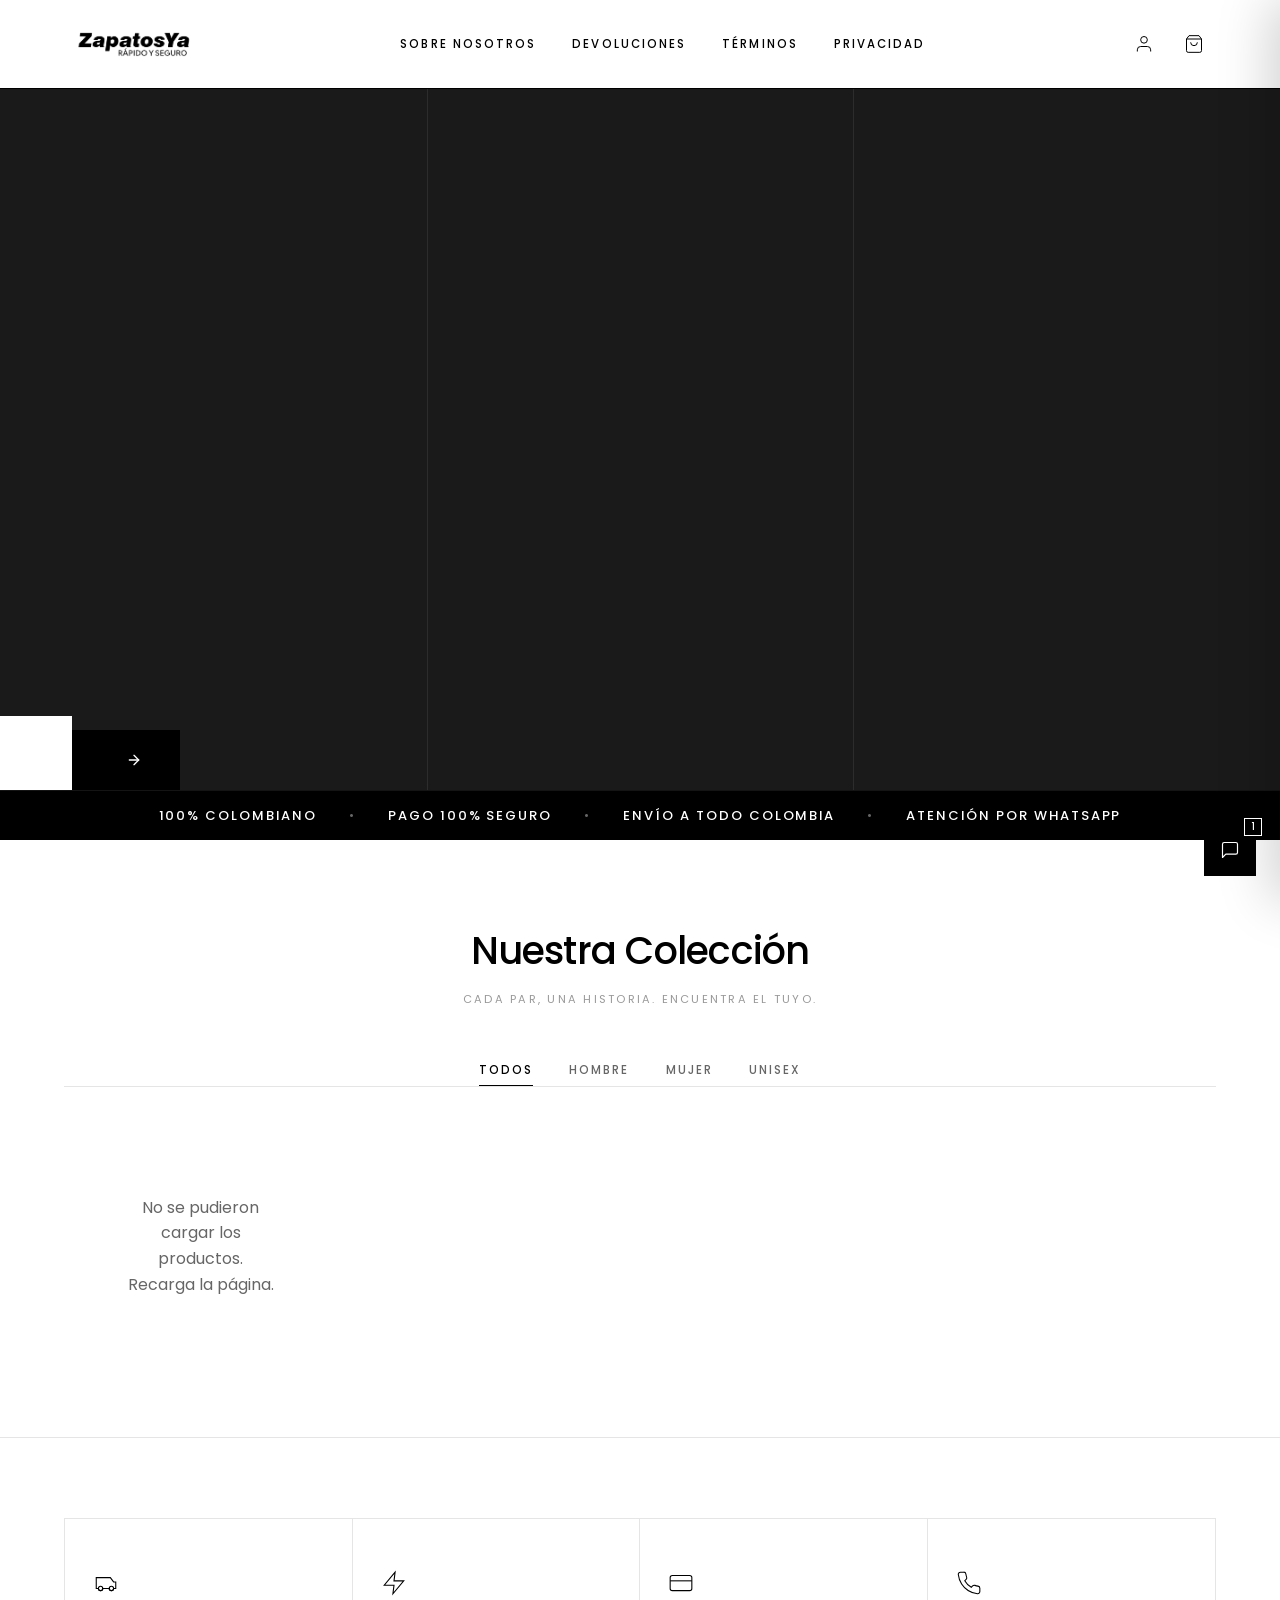
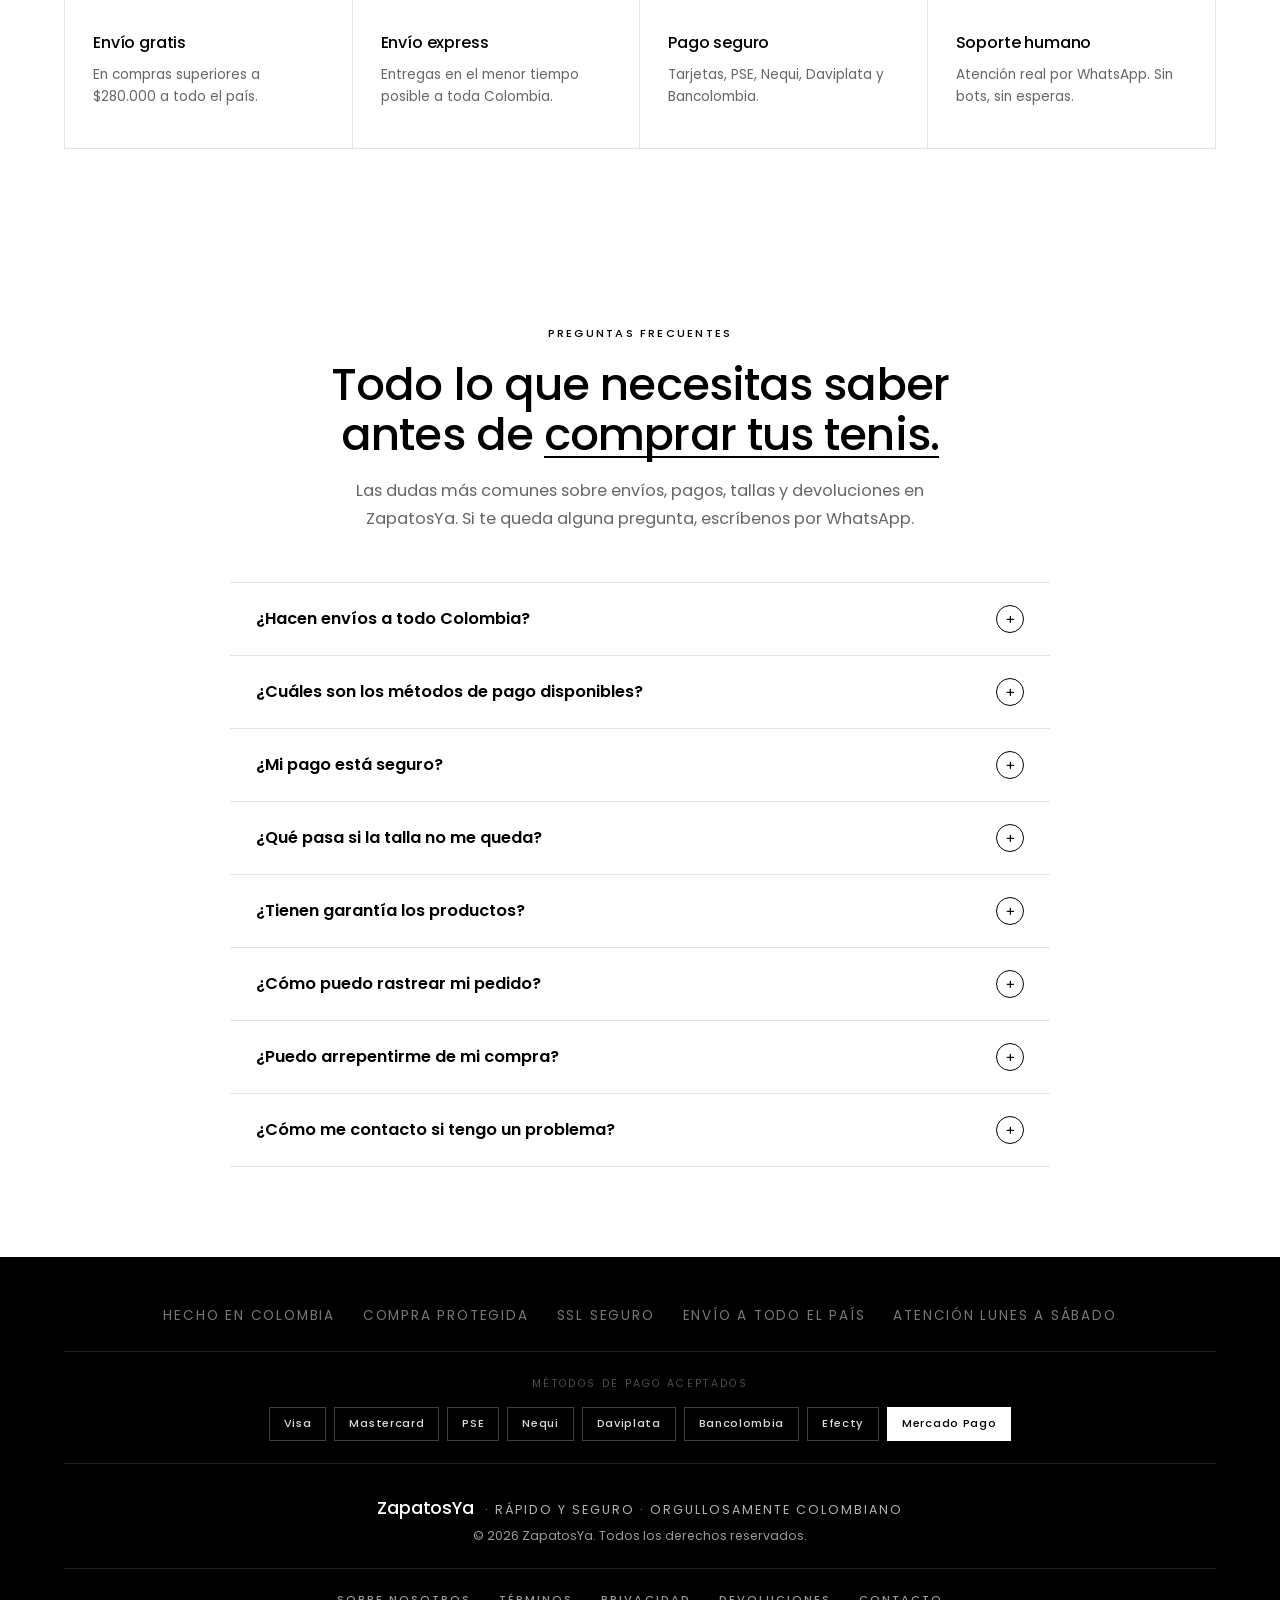
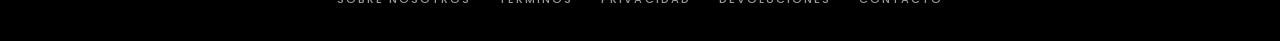
==== commit fd8843af: "Add files via upload" ====
--- a/index.html
+++ b/index.html
@@ -1,53 +1,54 @@
 <!DOCTYPE html>
-<!-- saved from url=(0022)https://zapatosya.com/ -->
-<html lang="es"><head><meta http-equiv="Content-Type" content="text/html; charset=UTF-8">
-
-<meta name="viewport" content="width=device-width, initial-scale=1.0">
+<html lang="es">
+<head>
+<meta charset="UTF-8"/>
+<meta name="viewport" content="width=device-width, initial-scale=1.0"/>
 
 <!-- SEO básico -->
 <title>ZapatosYa — Tenis 100% colombianos con envío gratis</title>
-<meta name="description" content="Tenis 100% colombianos con envío a todo el país. Hechos en Colombia. Pago seguro por Mercado Pago. Envío gratis desde $280.000. Atención por WhatsApp.">
-<meta name="keywords" content="tenis colombianos, zapatos hechos en colombia, calzado nacional, tenis colombia, comprar zapatos colombia, envío gratis colombia, tenis 100% colombiano">
-<meta name="author" content="ZapatosYa">
-<meta name="robots" content="index, follow">
-<meta name="theme-color" content="#E63946">
-<link rel="canonical" href="https://zapatosya.com/">
+<meta name="description" content="Tenis 100% colombianos con envío a todo el país. Hechos en Colombia. Pago seguro por Mercado Pago. Envío gratis desde $280.000. Atención por WhatsApp."/>
+<meta name="keywords" content="tenis colombianos, zapatos hechos en colombia, calzado nacional, tenis colombia, comprar zapatos colombia, envío gratis colombia, tenis 100% colombiano"/>
+<meta name="author" content="ZapatosYa"/>
+<meta name="robots" content="index, follow"/>
+<meta name="theme-color" content="#E63946"/>
+<link rel="canonical" href="https://zapatosya.com/"/>
 
 <!-- Favicons -->
-<link rel="icon" href="https://zapatosya.com/img/favicon.ico" sizes="any">
-<link rel="icon" type="image/png" sizes="16x16" href="https://zapatosya.com/img/favicon-16.png">
-<link rel="icon" type="image/png" sizes="32x32" href="https://zapatosya.com/img/favicon-32.png">
-<link rel="icon" type="image/png" sizes="48x48" href="https://zapatosya.com/img/favicon-48.png">
-<link rel="apple-touch-icon" sizes="180x180" href="https://zapatosya.com/img/apple-touch-icon.png">
-<link rel="manifest" href="https://zapatosya.com/manifest.webmanifest">
+<link rel="icon" href="/img/favicon.ico" sizes="any"/>
+<link rel="icon" type="image/png" sizes="16x16" href="/img/favicon-16.png"/>
+<link rel="icon" type="image/png" sizes="32x32" href="/img/favicon-32.png"/>
+<link rel="icon" type="image/png" sizes="48x48" href="/img/favicon-48.png"/>
+<link rel="apple-touch-icon" sizes="180x180" href="/img/apple-touch-icon.png"/>
+<link rel="manifest" href="/manifest.webmanifest"/>
 
 <!-- Open Graph (WhatsApp, Facebook, etc.) -->
-<meta property="og:type" content="website">
-<meta property="og:url" content="https://zapatosya.com/">
-<meta property="og:title" content="ZapatosYa — Tenis 100% colombianos | Envío gratis">
-<meta property="og:description" content="Tenis hechos en Colombia con envío a todo el país. Pago seguro por Mercado Pago. Envío gratis en compras mayores a $280.000.">
-<meta property="og:locale" content="es_CO">
-<meta property="og:site_name" content="ZapatosYa">
+<meta property="og:type" content="website"/>
+<meta property="og:url" content="https://zapatosya.com/"/>
+<meta property="og:title" content="ZapatosYa — Tenis 100% colombianos | Envío gratis"/>
+<meta property="og:description" content="Tenis hechos en Colombia con envío a todo el país. Pago seguro por Mercado Pago. Envío gratis en compras mayores a $280.000."/>
+<meta property="og:locale" content="es_CO"/>
+<meta property="og:site_name" content="ZapatosYa"/>
 
 <!-- Twitter Card -->
-<meta name="twitter:card" content="summary_large_image">
-<meta name="twitter:title" content="ZapatosYa — Tenis con envío gratis en Colombia">
-<meta name="twitter:description" content="Tenis deportivos en Colombia. Pago seguro por Mercado Pago. Envío gratis desde $280.000.">
+<meta name="twitter:card" content="summary_large_image"/>
+<meta name="twitter:title" content="ZapatosYa — Tenis con envío gratis en Colombia"/>
+<meta name="twitter:description" content="Tenis deportivos en Colombia. Pago seguro por Mercado Pago. Envío gratis desde $280.000."/>
 
 <!-- Performance: preconnect (max 4) -->
-<link rel="preconnect" href="https://fonts.googleapis.com/">
-<link rel="preconnect" href="https://fonts.gstatic.com/" crossorigin="">
-<link rel="preconnect" href="https://xcflrhjcpowyjguxvhdt.supabase.co/" crossorigin="">
-<link rel="dns-prefetch" href="https://unpkg.com/">
-<link rel="dns-prefetch" href="https://api.mercadopago.com/">
+<link rel="preconnect" href="https://fonts.googleapis.com"/>
+<link rel="preconnect" href="https://fonts.gstatic.com" crossorigin/>
+<link rel="preconnect" href="https://xcflrhjcpowyjguxvhdt.supabase.co" crossorigin/>
+<link rel="dns-prefetch" href="https://unpkg.com"/>
+<link rel="dns-prefetch" href="https://api.mercadopago.com"/>
 
 <!-- Cargar fuentes de forma no bloqueante -->
-<link rel="preload" as="style" href="./ZapatosYa — Tenis 100% colombianos con envío gratis_files/css2">
-<link href="./ZapatosYa — Tenis 100% colombianos con envío gratis_files/css2" rel="stylesheet" media="all" onload="this.media=&#39;all&#39;">
+<link rel="preload" as="style" href="https://fonts.googleapis.com/css2?family=Poppins:wght@400;600;700;800;900&family=DM+Sans:wght@300;400;500&family=Fraunces:ital,wght@0,300;1,300;1,400&display=swap"/>
+<link href="https://fonts.googleapis.com/css2?family=Poppins:wght@400;600;700;800;900&family=DM+Sans:wght@300;400;500&family=Fraunces:ital,wght@0,300;1,300;1,400&display=swap" rel="stylesheet" media="print" onload="this.media='all'"/>
 <noscript><link href="https://fonts.googleapis.com/css2?family=Poppins:wght@400;600;700;800;900&family=DM+Sans:wght@300;400;500&family=Fraunces:ital,wght@0,300;1,300;1,400&display=swap" rel="stylesheet"/></noscript>
 
 <!-- Supabase con fallback automático a CDN secundario si unpkg falla -->
-<script src="./ZapatosYa — Tenis 100% colombianos con envío gratis_files/supabase.js.descarga" onerror="this.onerror=null;var s=document.createElement(&#39;script&#39;);s.src=&#39;https://cdn.jsdelivr.net/npm/@supabase/supabase-js@2.46.1/dist/umd/supabase.js&#39;;document.head.appendChild(s);"></script>
+<script src="https://unpkg.com/@supabase/supabase-js@2.46.1/dist/umd/supabase.js"
+        onerror="this.onerror=null;var s=document.createElement('script');s.src='https://cdn.jsdelivr.net/npm/@supabase/supabase-js@2.46.1/dist/umd/supabase.js';document.head.appendChild(s);"></script>
 
 <!-- JSON-LD Schema (SEO + Rich Results) -->
 <script type="application/ld+json">
@@ -126,7 +127,9 @@
 </script>
 
 <!-- Schema dinámico de productos (se llena cuando cargan desde Supabase) -->
-<script type="application/ld+json" id="productsSchema">{"@context":"https://schema.org","@type":"ItemList","name":"Catálogo de tenis ZapatosYa","description":"Tenis deportivos y casuales con envío a todo Colombia","numberOfItems":6,"itemListOrder":"https://schema.org/ItemListOrderAscending","itemListElement":[{"@type":"ListItem","position":1,"item":{"@type":"Product","@id":"https://zapatosya.com/kley-azul","name":"Kley - Azul","image":"https://xcfrlhjcpowyjguxvhdt.supabase.co/storage/v1/object/public/productos/1778121987935-9hrfkk.png","description":"Kley - Azul — Hombre disponible en ZapatosYa con envío a todo Colombia.","brand":{"@type":"Brand","name":"Kley - Azul"},"category":"Hombre","url":"https://zapatosya.com/kley-azul","offers":{"@type":"Offer","url":"https://zapatosya.com/kley-azul","priceCurrency":"COP","price":"139900","availability":"https://schema.org/InStock","seller":{"@type":"Organization","name":"ZapatosYa"},"areaServed":{"@type":"Country","name":"Colombia"},"shippingDetails":{"@type":"OfferShippingDetails","shippingRate":{"@type":"MonetaryAmount","value":"12000","currency":"COP"},"shippingDestination":{"@type":"DefinedRegion","addressCountry":"CO"},"deliveryTime":{"@type":"ShippingDeliveryTime","businessDays":{"@type":"OpeningHoursSpecification","dayOfWeek":["Monday","Tuesday","Wednesday","Thursday","Friday","Saturday"]},"handlingTime":{"@type":"QuantitativeValue","minValue":0,"maxValue":1,"unitCode":"DAY"},"transitTime":{"@type":"QuantitativeValue","minValue":1,"maxValue":10,"unitCode":"DAY"}}},"hasMerchantReturnPolicy":{"@type":"MerchantReturnPolicy","applicableCountry":"CO","returnPolicyCategory":"https://schema.org/MerchantReturnFiniteReturnWindow","merchantReturnDays":5,"returnMethod":"https://schema.org/ReturnByMail","returnFees":"https://schema.org/ReturnShippingFees"}}}},{"@type":"ListItem","position":2,"item":{"@type":"Product","@id":"https://zapatosya.com/kley-verde","name":"Kley - Verde","image":"https://xcfrlhjcpowyjguxvhdt.supabase.co/storage/v1/object/public/productos/1778122566792-ppgmwm.png","description":"Kley - Verde — Hombre disponible en ZapatosYa con envío a todo Colombia.","brand":{"@type":"Brand","name":"Kley - Verde"},"category":"Hombre","url":"https://zapatosya.com/kley-verde","offers":{"@type":"Offer","url":"https://zapatosya.com/kley-verde","priceCurrency":"COP","price":"139900","availability":"https://schema.org/InStock","seller":{"@type":"Organization","name":"ZapatosYa"},"areaServed":{"@type":"Country","name":"Colombia"},"shippingDetails":{"@type":"OfferShippingDetails","shippingRate":{"@type":"MonetaryAmount","value":"12000","currency":"COP"},"shippingDestination":{"@type":"DefinedRegion","addressCountry":"CO"},"deliveryTime":{"@type":"ShippingDeliveryTime","businessDays":{"@type":"OpeningHoursSpecification","dayOfWeek":["Monday","Tuesday","Wednesday","Thursday","Friday","Saturday"]},"handlingTime":{"@type":"QuantitativeValue","minValue":0,"maxValue":1,"unitCode":"DAY"},"transitTime":{"@type":"QuantitativeValue","minValue":1,"maxValue":10,"unitCode":"DAY"}}},"hasMerchantReturnPolicy":{"@type":"MerchantReturnPolicy","applicableCountry":"CO","returnPolicyCategory":"https://schema.org/MerchantReturnFiniteReturnWindow","merchantReturnDays":5,"returnMethod":"https://schema.org/ReturnByMail","returnFees":"https://schema.org/ReturnShippingFees"}}}},{"@type":"ListItem","position":3,"item":{"@type":"Product","@id":"https://zapatosya.com/kley-cafe-claro","name":"Kley - Café claro","image":"https://xcfrlhjcpowyjguxvhdt.supabase.co/storage/v1/object/public/productos/1778122375330-p9evwn.png","description":"Kley - Café claro — Hombre disponible en ZapatosYa con envío a todo Colombia.","brand":{"@type":"Brand","name":"Kley - Café claro"},"category":"Hombre","url":"https://zapatosya.com/kley-cafe-claro","offers":{"@type":"Offer","url":"https://zapatosya.com/kley-cafe-claro","priceCurrency":"COP","price":"139900","availability":"https://schema.org/InStock","seller":{"@type":"Organization","name":"ZapatosYa"},"areaServed":{"@type":"Country","name":"Colombia"},"shippingDetails":{"@type":"OfferShippingDetails","shippingRate":{"@type":"MonetaryAmount","value":"12000","currency":"COP"},"shippingDestination":{"@type":"DefinedRegion","addressCountry":"CO"},"deliveryTime":{"@type":"ShippingDeliveryTime","businessDays":{"@type":"OpeningHoursSpecification","dayOfWeek":["Monday","Tuesday","Wednesday","Thursday","Friday","Saturday"]},"handlingTime":{"@type":"QuantitativeValue","minValue":0,"maxValue":1,"unitCode":"DAY"},"transitTime":{"@type":"QuantitativeValue","minValue":1,"maxValue":10,"unitCode":"DAY"}}},"hasMerchantReturnPolicy":{"@type":"MerchantReturnPolicy","applicableCountry":"CO","returnPolicyCategory":"https://schema.org/MerchantReturnFiniteReturnWindow","merchantReturnDays":5,"returnMethod":"https://schema.org/ReturnByMail","returnFees":"https://schema.org/ReturnShippingFees"}}}},{"@type":"ListItem","position":4,"item":{"@type":"Product","@id":"https://zapatosya.com/kley-cafe-oscuro","name":"Kley - Café oscuro","image":"https://xcfrlhjcpowyjguxvhdt.supabase.co/storage/v1/object/public/productos/1778122534332-5byj0k.png","description":"Kley - Café oscuro — Hombre disponible en ZapatosYa con envío a todo Colombia.","brand":{"@type":"Brand","name":"Kley - Café oscuro"},"category":"Hombre","url":"https://zapatosya.com/kley-cafe-oscuro","offers":{"@type":"Offer","url":"https://zapatosya.com/kley-cafe-oscuro","priceCurrency":"COP","price":"139900","availability":"https://schema.org/InStock","seller":{"@type":"Organization","name":"ZapatosYa"},"areaServed":{"@type":"Country","name":"Colombia"},"shippingDetails":{"@type":"OfferShippingDetails","shippingRate":{"@type":"MonetaryAmount","value":"12000","currency":"COP"},"shippingDestination":{"@type":"DefinedRegion","addressCountry":"CO"},"deliveryTime":{"@type":"ShippingDeliveryTime","businessDays":{"@type":"OpeningHoursSpecification","dayOfWeek":["Monday","Tuesday","Wednesday","Thursday","Friday","Saturday"]},"handlingTime":{"@type":"QuantitativeValue","minValue":0,"maxValue":1,"unitCode":"DAY"},"transitTime":{"@type":"QuantitativeValue","minValue":1,"maxValue":10,"unitCode":"DAY"}}},"hasMerchantReturnPolicy":{"@type":"MerchantReturnPolicy","applicableCountry":"CO","returnPolicyCategory":"https://schema.org/MerchantReturnFiniteReturnWindow","merchantReturnDays":5,"returnMethod":"https://schema.org/ReturnByMail","returnFees":"https://schema.org/ReturnShippingFees"}}}},{"@type":"ListItem","position":5,"item":{"@type":"Product","@id":"https://zapatosya.com/kley-negro","name":"Kley - Negro","image":"https://xcfrlhjcpowyjguxvhdt.supabase.co/storage/v1/object/public/productos/1778122517594-0tffnu.png","description":"Kley - Negro — Hombre disponible en ZapatosYa con envío a todo Colombia.","brand":{"@type":"Brand","name":"Kley - Negro"},"category":"Hombre","url":"https://zapatosya.com/kley-negro","offers":{"@type":"Offer","url":"https://zapatosya.com/kley-negro","priceCurrency":"COP","price":"139900","availability":"https://schema.org/InStock","seller":{"@type":"Organization","name":"ZapatosYa"},"areaServed":{"@type":"Country","name":"Colombia"},"shippingDetails":{"@type":"OfferShippingDetails","shippingRate":{"@type":"MonetaryAmount","value":"12000","currency":"COP"},"shippingDestination":{"@type":"DefinedRegion","addressCountry":"CO"},"deliveryTime":{"@type":"ShippingDeliveryTime","businessDays":{"@type":"OpeningHoursSpecification","dayOfWeek":["Monday","Tuesday","Wednesday","Thursday","Friday","Saturday"]},"handlingTime":{"@type":"QuantitativeValue","minValue":0,"maxValue":1,"unitCode":"DAY"},"transitTime":{"@type":"QuantitativeValue","minValue":1,"maxValue":10,"unitCode":"DAY"}}},"hasMerchantReturnPolicy":{"@type":"MerchantReturnPolicy","applicableCountry":"CO","returnPolicyCategory":"https://schema.org/MerchantReturnFiniteReturnWindow","merchantReturnDays":5,"returnMethod":"https://schema.org/ReturnByMail","returnFees":"https://schema.org/ReturnShippingFees"}}}},{"@type":"ListItem","position":6,"item":{"@type":"Product","@id":"https://zapatosya.com/kley-gris","name":"Kley - Gris","image":"https://xcfrlhjcpowyjguxvhdt.supabase.co/storage/v1/object/public/productos/1778122484736-sshld6.png","description":"Kley - Gris — Hombre disponible en ZapatosYa con envío a todo Colombia.","brand":{"@type":"Brand","name":"Kley - Gris"},"category":"Hombre","url":"https://zapatosya.com/kley-gris","offers":{"@type":"Offer","url":"https://zapatosya.com/kley-gris","priceCurrency":"COP","price":"139900","availability":"https://schema.org/InStock","seller":{"@type":"Organization","name":"ZapatosYa"},"areaServed":{"@type":"Country","name":"Colombia"},"shippingDetails":{"@type":"OfferShippingDetails","shippingRate":{"@type":"MonetaryAmount","value":"12000","currency":"COP"},"shippingDestination":{"@type":"DefinedRegion","addressCountry":"CO"},"deliveryTime":{"@type":"ShippingDeliveryTime","businessDays":{"@type":"OpeningHoursSpecification","dayOfWeek":["Monday","Tuesday","Wednesday","Thursday","Friday","Saturday"]},"handlingTime":{"@type":"QuantitativeValue","minValue":0,"maxValue":1,"unitCode":"DAY"},"transitTime":{"@type":"QuantitativeValue","minValue":1,"maxValue":10,"unitCode":"DAY"}}},"hasMerchantReturnPolicy":{"@type":"MerchantReturnPolicy","applicableCountry":"CO","returnPolicyCategory":"https://schema.org/MerchantReturnFiniteReturnWindow","merchantReturnDays":5,"returnMethod":"https://schema.org/ReturnByMail","returnFees":"https://schema.org/ReturnShippingFees"}}}}]}</script>
+<script type="application/ld+json" id="productsSchema">
+{"@context":"https://schema.org","@type":"ItemList","name":"Catálogo de tenis ZapatosYa","numberOfItems":0,"itemListElement":[]}
+</script>
 
 <style>
 *,*::before,*::after{box-sizing:border-box;margin:0;padding:0}
@@ -1815,10 +1818,14 @@
 .m-share:hover svg{stroke:#fff!important}
 .m-share svg{stroke:#000;transition:stroke .2s ease}
 
-/* ── Ocultar chat flotante en móvil cuando hay modal abierto ── */
+/* ── 18. Ocultar botón flotante del chat en móvil cuando hay modal abierto ──
+   Evita que tape el botón "Finalizar compra" del carrito y la descripción del producto */
 @media (max-width:760px){
   body.modal-open .chat-fab,
-  body.modal-open .chat-fab-badge,
+  body.modal-open .chat-fab-badge{
+    display:none!important;
+  }
+  /* También ocultar el panel del chat si estuviera abierto cuando se abre un modal */
   body.modal-open .chat-panel{
     display:none!important;
   }
@@ -1828,28 +1835,28 @@
 
 </style>
 </head>
-<body style="">
-
-<header class="hdr scrolled" id="hdr">
+<body>
+
+<header class="hdr" id="hdr">
   <div class="hdr-in">
-    <a href="https://zapatosya.com/" class="logo-link" aria-label="ZapatosYa - Inicio">
-      <img src="./ZapatosYa — Tenis 100% colombianos con envío gratis_files/logo-negro.png" alt="ZapatosYa" class="zy-logo-img" width="220" height="56" fetchpriority="high" decoding="async" onerror="this.onerror=null; this.replaceWith(Object.assign(document.createElement(&#39;span&#39;),{className:&#39;zy-logo-fallback&#39;,textContent:&#39;ZapatosYa&#39;}));">
+    <a href="/" class="logo-link" aria-label="ZapatosYa - Inicio">
+      <img src="/img/logo-negro.png" alt="ZapatosYa" class="zy-logo-img" width="220" height="56" fetchpriority="high" decoding="async" onerror="this.onerror=null; this.replaceWith(Object.assign(document.createElement('span'),{className:'zy-logo-fallback',textContent:'ZapatosYa'}));"/>
     </a>
     <nav class="nav" aria-label="Menú principal">
-      <a href="https://zapatosya.com/sobre-nosotros">Sobre nosotros</a>
-      <a href="https://zapatosya.com/devoluciones">Devoluciones</a>
-      <a href="https://zapatosya.com/terminos">Términos</a>
-      <a href="https://zapatosya.com/privacidad">Privacidad</a>
+      <a href="/sobre-nosotros.html">Sobre nosotros</a>
+      <a href="/devoluciones.html">Devoluciones</a>
+      <a href="/terminos.html">Términos</a>
+      <a href="/privacidad.html">Privacidad</a>
     </nav>
     <div class="hdr-actions">
-      <button class="admin-btn" id="adminBtn" style="display: flex;" title="Panel Admin">
-        <svg viewBox="0 0 24 24" fill="none" stroke="currentColor" stroke-width="2"><path d="M12 15a3 3 0 100-6 3 3 0 000 6z"></path><path d="M19.4 15a1.65 1.65 0 00.33 1.82l.06.06a2 2 0 01-2.83 2.83l-.06-.06a1.65 1.65 0 00-1.82-.33 1.65 1.65 0 00-1 1.51V21a2 2 0 01-4 0v-.09A1.65 1.65 0 009 19.4a1.65 1.65 0 00-1.82.33l-.06.06a2 2 0 01-2.83-2.83l.06-.06a1.65 1.65 0 00.33-1.82 1.65 1.65 0 00-1.51-1H3a2 2 0 010-4h.09A1.65 1.65 0 004.6 9a1.65 1.65 0 00-.33-1.82l-.06-.06a2 2 0 012.83-2.83l.06.06a1.65 1.65 0 001.82.33H9a1.65 1.65 0 001-1.51V3a2 2 0 014 0v.09a1.65 1.65 0 001 1.51 1.65 1.65 0 001.82-.33l.06-.06a2 2 0 012.83 2.83l-.06.06a1.65 1.65 0 00-.33 1.82V9a1.65 1.65 0 001.51 1H21a2 2 0 010 4h-.09a1.65 1.65 0 00-1.51 1z"></path></svg>
+      <button class="admin-btn" id="adminBtn" style="display:none" title="Panel Admin">
+        <svg viewBox="0 0 24 24" fill="none" stroke="currentColor" stroke-width="2"><path d="M12 15a3 3 0 100-6 3 3 0 000 6z"/><path d="M19.4 15a1.65 1.65 0 00.33 1.82l.06.06a2 2 0 01-2.83 2.83l-.06-.06a1.65 1.65 0 00-1.82-.33 1.65 1.65 0 00-1 1.51V21a2 2 0 01-4 0v-.09A1.65 1.65 0 009 19.4a1.65 1.65 0 00-1.82.33l-.06.06a2 2 0 01-2.83-2.83l.06-.06a1.65 1.65 0 00.33-1.82 1.65 1.65 0 00-1.51-1H3a2 2 0 010-4h.09A1.65 1.65 0 004.6 9a1.65 1.65 0 00-.33-1.82l-.06-.06a2 2 0 012.83-2.83l.06.06a1.65 1.65 0 001.82.33H9a1.65 1.65 0 001-1.51V3a2 2 0 014 0v.09a1.65 1.65 0 001 1.51 1.65 1.65 0 001.82-.33l.06-.06a2 2 0 012.83 2.83l-.06.06a1.65 1.65 0 00-.33 1.82V9a1.65 1.65 0 001.51 1H21a2 2 0 010 4h-.09a1.65 1.65 0 00-1.51 1z"/></svg>
       </button>
       <button class="user-btn" id="userBtn" title="Mi cuenta">
-        <svg viewBox="0 0 24 24" fill="none" stroke="currentColor" stroke-width="2"><path d="M20 21v-2a4 4 0 00-4-4H8a4 4 0 00-4 4v2"></path><circle cx="12" cy="7" r="4"></circle></svg>
+        <svg viewBox="0 0 24 24" fill="none" stroke="currentColor" stroke-width="2"><path d="M20 21v-2a4 4 0 00-4-4H8a4 4 0 00-4 4v2"/><circle cx="12" cy="7" r="4"/></svg>
       </button>
       <button class="cart-ic" id="cartBtn" title="Carrito">
-        <svg viewBox="0 0 24 24" fill="none" stroke="currentColor" stroke-width="1.8"><path d="M6 2L3 6v14a2 2 0 002 2h14a2 2 0 002-2V6l-3-4z"></path><line x1="3" y1="6" x2="21" y2="6"></line><path d="M16 10a4 4 0 01-8 0"></path></svg>
+        <svg viewBox="0 0 24 24" fill="none" stroke="currentColor" stroke-width="1.8"><path d="M6 2L3 6v14a2 2 0 002 2h14a2 2 0 002-2V6l-3-4z"/><line x1="3" y1="6" x2="21" y2="6"/><path d="M16 10a4 4 0 01-8 0"/></svg>
         <span class="cart-n" id="cn">0</span>
       </button>
       <button class="mobile-menu-btn" id="mobileMenuBtn" aria-label="Abrir menú" title="Menú">
@@ -1866,19 +1873,19 @@
   <div class="md-head">
     <span class="md-title">Menú</span>
     <button class="md-close" id="mobileDrawerClose" aria-label="Cerrar menú">
-      <svg width="20" height="20" viewBox="0 0 24 24" fill="none" stroke="currentColor" stroke-width="2.2" stroke-linecap="round" stroke-linejoin="round"><line x1="18" y1="6" x2="6" y2="18"></line><line x1="6" y1="6" x2="18" y2="18"></line></svg>
+      <svg width="20" height="20" viewBox="0 0 24 24" fill="none" stroke="currentColor" stroke-width="2.2" stroke-linecap="round" stroke-linejoin="round"><line x1="18" y1="6" x2="6" y2="18"/><line x1="6" y1="6" x2="18" y2="18"/></svg>
     </button>
   </div>
   <nav class="md-nav">
-    <a href="https://zapatosya.com/" class="md-link"><span class="md-link-text">Inicio</span></a>
-    <a href="https://zapatosya.com/sobre-nosotros" class="md-link"><span class="md-link-text">Sobre nosotros</span></a>
-    <a href="https://zapatosya.com/devoluciones" class="md-link"><span class="md-link-text">Devoluciones</span></a>
-    <a href="https://zapatosya.com/terminos" class="md-link"><span class="md-link-text">Términos</span></a>
-    <a href="https://zapatosya.com/privacidad" class="md-link"><span class="md-link-text">Privacidad</span></a>
+    <a href="/" class="md-link"><span class="md-link-text">Inicio</span></a>
+    <a href="/sobre-nosotros.html" class="md-link"><span class="md-link-text">Sobre nosotros</span></a>
+    <a href="/devoluciones.html" class="md-link"><span class="md-link-text">Devoluciones</span></a>
+    <a href="/terminos.html" class="md-link"><span class="md-link-text">Términos</span></a>
+    <a href="/privacidad.html" class="md-link"><span class="md-link-text">Privacidad</span></a>
   </nav>
   <div class="md-foot">
     <a href="https://wa.me/573212970591" target="_blank" rel="noopener" class="md-wa">
-      <svg width="18" height="18" viewBox="0 0 24 24" fill="currentColor"><path d="M17.472 14.382c-.297-.149-1.758-.867-2.03-.967-.273-.099-.471-.148-.67.15-.197.297-.767.966-.94 1.164-.173.199-.347.223-.644.075-.297-.15-1.255-.463-2.39-1.475-.883-.788-1.48-1.761-1.653-2.059-.173-.297-.018-.458.13-.606.134-.133.298-.347.446-.52.149-.174.198-.298.298-.497.099-.198.05-.371-.025-.52-.075-.149-.669-1.612-.916-2.207-.242-.579-.487-.5-.669-.51-.173-.008-.371-.01-.57-.01-.198 0-.52.074-.792.372-.272.297-1.04 1.016-1.04 2.479 0 1.462 1.065 2.875 1.213 3.074.149.198 2.096 3.2 5.077 4.487.709.306 1.262.489 1.694.625.712.227 1.36.195 1.871.118.571-.085 1.758-.719 2.006-1.413.248-.694.248-1.289.173-1.413-.074-.124-.272-.198-.57-.347m-5.421 7.403h-.004a9.87 9.87 0 01-5.031-1.378l-.361-.214-3.741.982.998-3.648-.235-.374a9.86 9.86 0 01-1.51-5.26c.001-5.45 4.436-9.884 9.888-9.884 2.64 0 5.122 1.03 6.988 2.898a9.825 9.825 0 012.893 6.994c-.003 5.45-4.437 9.884-9.885 9.884m8.413-18.297A11.815 11.815 0 0012.05 0C5.495 0 .16 5.335.157 11.892c0 2.096.547 4.142 1.588 5.945L.057 24l6.305-1.654a11.882 11.882 0 005.683 1.448h.005c6.554 0 11.890-5.335 11.893-11.893a11.821 11.821 0 00-3.48-8.413z"></path></svg>
+      <svg width="18" height="18" viewBox="0 0 24 24" fill="currentColor"><path d="M17.472 14.382c-.297-.149-1.758-.867-2.03-.967-.273-.099-.471-.148-.67.15-.197.297-.767.966-.94 1.164-.173.199-.347.223-.644.075-.297-.15-1.255-.463-2.39-1.475-.883-.788-1.48-1.761-1.653-2.059-.173-.297-.018-.458.13-.606.134-.133.298-.347.446-.52.149-.174.198-.298.298-.497.099-.198.05-.371-.025-.52-.075-.149-.669-1.612-.916-2.207-.242-.579-.487-.5-.669-.51-.173-.008-.371-.01-.57-.01-.198 0-.52.074-.792.372-.272.297-1.04 1.016-1.04 2.479 0 1.462 1.065 2.875 1.213 3.074.149.198 2.096 3.2 5.077 4.487.709.306 1.262.489 1.694.625.712.227 1.36.195 1.871.118.571-.085 1.758-.719 2.006-1.413.248-.694.248-1.289.173-1.413-.074-.124-.272-.198-.57-.347m-5.421 7.403h-.004a9.87 9.87 0 01-5.031-1.378l-.361-.214-3.741.982.998-3.648-.235-.374a9.86 9.86 0 01-1.51-5.26c.001-5.45 4.436-9.884 9.888-9.884 2.64 0 5.122 1.03 6.988 2.898a9.825 9.825 0 012.893 6.994c-.003 5.45-4.437 9.884-9.885 9.884m8.413-18.297A11.815 11.815 0 0012.05 0C5.495 0 .16 5.335.157 11.892c0 2.096.547 4.142 1.588 5.945L.057 24l6.305-1.654a11.882 11.882 0 005.683 1.448h.005c6.554 0 11.890-5.335 11.893-11.893a11.821 11.821 0 00-3.48-8.413z"/></svg>
       Hablar por WhatsApp
     </a>
   </div>
@@ -1895,40 +1902,40 @@
      - El título / descripción / CTA: edita el texto en hero-trip-card
      Para revertir al hero anterior: busca "HERO_BACKUP" más abajo.
      ============================================================ -->
-<section class="hero hero-ready">
+<section class="hero">
   <div class="hero-trip" id="heroTrip">
 
-    <div class="hero-trip-img" id="heroImg1" style="background-image: url(&quot;https://xcfrlhjcpowyjguxvhdt.supabase.co/storage/v1/object/public/banners/banner-1778371462384-iucjov.png&quot;);">
-      <div class="hero-trip-word" id="heroWord1" style="display: none;"></div>
+    <div class="hero-trip-img active" id="heroImg1">
+      <div class="hero-trip-word" id="heroWord1"></div>
     </div>
 
-    <div class="hero-trip-img active" id="heroImg2" style="background-image: url(&quot;https://xcfrlhjcpowyjguxvhdt.supabase.co/storage/v1/object/public/banners/banner-1778372409694-1t9f9i.png&quot;);">
-      <div class="hero-trip-word" id="heroWord2" style="display: none;"></div>
+    <div class="hero-trip-img" id="heroImg2">
+      <div class="hero-trip-word" id="heroWord2"></div>
     </div>
 
-    <div class="hero-trip-img" id="heroImg3" style="background-image: url(&quot;https://xcfrlhjcpowyjguxvhdt.supabase.co/storage/v1/object/public/banners/banner-1778371992186-yyc7sw.png&quot;);">
-      <div class="hero-trip-word" id="heroWord3" style="display: none;"></div>
+    <div class="hero-trip-img" id="heroImg3">
+      <div class="hero-trip-word" id="heroWord3"></div>
     </div>
 
     <div class="hero-trip-bottom">
       <div class="hero-trip-card">
-        <div class="hero-trip-eyebrow" id="heroEyebrow">Nueva Lanzamiento</div>
-        <div class="hero-trip-title" id="heroTitle">100% Colombiano</div>
-        <p class="hero-trip-desc" id="heroDesc">Pegan con todo.</p>
+        <div class="hero-trip-eyebrow" id="heroEyebrow"></div>
+        <div class="hero-trip-title" id="heroTitle"></div>
+        <p class="hero-trip-desc" id="heroDesc"></p>
       </div>
 
-      <a href="https://zapatosya.com/#productos" id="heroCta" class="hero-trip-cta" style="display: none;">
+      <a href="#productos" id="heroCta" class="hero-trip-cta">
         <span id="heroCtaText"></span>
-        <svg viewBox="0 0 24 24" fill="none" stroke="currentColor" stroke-width="2" stroke-linecap="round" stroke-linejoin="round"><line x1="5" y1="12" x2="19" y2="12"></line><polyline points="12 5 19 12 12 19"></polyline></svg>
+        <svg viewBox="0 0 24 24" fill="none" stroke="currentColor" stroke-width="2" stroke-linecap="round" stroke-linejoin="round"><line x1="5" y1="12" x2="19" y2="12"/><polyline points="12 5 19 12 12 19"/></svg>
       </a>
     </div>
 
   </div>
 
   <!-- Indicadores del carrusel (solo visibles en móvil) -->
-  <div class="hero-trip-dots" id="heroDots" style="display: none;">
-    <button class="hero-trip-dot" data-slide="0" aria-label="Imagen 1"></button>
-    <button class="hero-trip-dot active" data-slide="1" aria-label="Imagen 2"></button>
+  <div class="hero-trip-dots" id="heroDots">
+    <button class="hero-trip-dot active" data-slide="0" aria-label="Imagen 1"></button>
+    <button class="hero-trip-dot" data-slide="1" aria-label="Imagen 2"></button>
     <button class="hero-trip-dot" data-slide="2" aria-label="Imagen 3"></button>
   </div>
 </section>
@@ -1992,119 +1999,17 @@
       <button class="fb" data-f="mujer">Mujer</button>
       <button class="fb" data-f="unisex">Unisex</button>
     </div>
-    <div class="pgrid" id="pg">
-    <article class="pc" data-id="f0c1e510-425c-413f-9ba7-f29acb11d14d" style="animation-delay:0s" tabindex="0">
-      <div class="pc-img" style="background:#ffffff">
-        <img src="./ZapatosYa — Tenis 100% colombianos con envío gratis_files/1778121987935-9hrfkk.png" alt="Kley - Azul" width="400" height="400" style="width:100%;height:100%;object-fit:cover;display:block" loading="lazy" decoding="async">
-        <div class="pc-labels"><span class="lbl lbl-n">Nuevo</span><span class="lbl lbl-l">Limitado</span></div>
-        <div class="pc-ov"><button class="btn btn-red">Ver más →</button></div>
-      </div>
-      <div class="pc-info">
-        <div class="pc-cat">Hombre</div>
-        <div class="pc-name">Kley - Azul</div>
-        <div class="pc-rate" id="pcRate-f0c1e510-425c-413f-9ba7-f29acb11d14d" style="display:none"></div>
-        <div class="pc-pr">
-          <span class="price">$139.900</span>
-          
-        </div>
-        <div class="pc-dots"><span class="dot" style="background:#0b137f"></span></div>
-      </div>
-    </article>
-    <article class="pc" data-id="0f02f8cd-aea7-4235-b89f-6bf805b9263a" style="animation-delay:0.07s" tabindex="0">
-      <div class="pc-img" style="background:#ffffff">
-        <img src="./ZapatosYa — Tenis 100% colombianos con envío gratis_files/1778122566792-ppgmwm.png" alt="Kley - Verde" width="400" height="400" style="width:100%;height:100%;object-fit:cover;display:block" loading="lazy" decoding="async">
-        <div class="pc-labels"><span class="lbl lbl-n">Nuevo</span><span class="lbl lbl-l">Limitado</span></div>
-        <div class="pc-ov"><button class="btn btn-red">Ver más →</button></div>
-      </div>
-      <div class="pc-info">
-        <div class="pc-cat">Hombre</div>
-        <div class="pc-name">Kley - Verde</div>
-        <div class="pc-rate" id="pcRate-0f02f8cd-aea7-4235-b89f-6bf805b9263a" style="display:none"></div>
-        <div class="pc-pr">
-          <span class="price">$139.900</span>
-          
-        </div>
-        <div class="pc-dots"><span class="dot" style="background:#2f7213"></span></div>
-      </div>
-    </article>
-    <article class="pc" data-id="d1ccd5ac-5678-4cc6-b858-bc7236ed8248" style="animation-delay:0.14s" tabindex="0">
-      <div class="pc-img" style="background:#ffffff">
-        <img src="./ZapatosYa — Tenis 100% colombianos con envío gratis_files/1778122375330-p9evwn.png" alt="Kley - Café claro" width="400" height="400" style="width:100%;height:100%;object-fit:cover;display:block" loading="lazy" decoding="async">
-        <div class="pc-labels"><span class="lbl lbl-n">Nuevo</span><span class="lbl lbl-l">Limitado</span></div>
-        <div class="pc-ov"><button class="btn btn-red">Ver más →</button></div>
-      </div>
-      <div class="pc-info">
-        <div class="pc-cat">Hombre</div>
-        <div class="pc-name">Kley - Café claro</div>
-        <div class="pc-rate" id="pcRate-d1ccd5ac-5678-4cc6-b858-bc7236ed8248" style="display:none"></div>
-        <div class="pc-pr">
-          <span class="price">$139.900</span>
-          
-        </div>
-        <div class="pc-dots"><span class="dot" style="background:#a84c00"></span></div>
-      </div>
-    </article>
-    <article class="pc" data-id="cf9d0af7-e68f-4195-8d72-aebe04604aec" style="animation-delay:0.21000000000000002s" tabindex="0">
-      <div class="pc-img" style="background:#ffffff">
-        <img src="./ZapatosYa — Tenis 100% colombianos con envío gratis_files/1778122534332-5byj0k.png" alt="Kley - Café oscuro" width="400" height="400" style="width:100%;height:100%;object-fit:cover;display:block" loading="lazy" decoding="async">
-        <div class="pc-labels"><span class="lbl lbl-n">Nuevo</span><span class="lbl lbl-l">Limitado</span></div>
-        <div class="pc-ov"><button class="btn btn-red">Ver más →</button></div>
-      </div>
-      <div class="pc-info">
-        <div class="pc-cat">Hombre</div>
-        <div class="pc-name">Kley - Café oscuro</div>
-        <div class="pc-rate" id="pcRate-cf9d0af7-e68f-4195-8d72-aebe04604aec" style="display:none"></div>
-        <div class="pc-pr">
-          <span class="price">$139.900</span>
-          
-        </div>
-        <div class="pc-dots"><span class="dot" style="background:#452002"></span></div>
-      </div>
-    </article>
-    <article class="pc" data-id="aa3ca3d6-4c11-4af4-8662-e88cfe7dbed5" style="animation-delay:0.28s" tabindex="0">
-      <div class="pc-img" style="background:#ffffff">
-        <img src="./ZapatosYa — Tenis 100% colombianos con envío gratis_files/1778122517594-0tffnu.png" alt="Kley - Negro" width="400" height="400" style="width:100%;height:100%;object-fit:cover;display:block" loading="lazy" decoding="async">
-        <div class="pc-labels"><span class="lbl lbl-n">Nuevo</span><span class="lbl lbl-l">Limitado</span></div>
-        <div class="pc-ov"><button class="btn btn-red">Ver más →</button></div>
-      </div>
-      <div class="pc-info">
-        <div class="pc-cat">Hombre</div>
-        <div class="pc-name">Kley - Negro</div>
-        <div class="pc-rate" id="pcRate-aa3ca3d6-4c11-4af4-8662-e88cfe7dbed5" style="display:none"></div>
-        <div class="pc-pr">
-          <span class="price">$139.900</span>
-          
-        </div>
-        <div class="pc-dots"><span class="dot" style="background:#000000"></span></div>
-      </div>
-    </article>
-    <article class="pc" data-id="01b22560-1e08-4bc5-8b62-3b3b2eaf7100" style="animation-delay:0.35000000000000003s" tabindex="0">
-      <div class="pc-img" style="background:#ffffff">
-        <img src="./ZapatosYa — Tenis 100% colombianos con envío gratis_files/1778122484736-sshld6.png" alt="Kley - Gris" width="400" height="400" style="width:100%;height:100%;object-fit:cover;display:block" loading="lazy" decoding="async">
-        <div class="pc-labels"><span class="lbl lbl-n">Nuevo</span><span class="lbl lbl-l">Limitado</span></div>
-        <div class="pc-ov"><button class="btn btn-red">Ver más →</button></div>
-      </div>
-      <div class="pc-info">
-        <div class="pc-cat">Hombre</div>
-        <div class="pc-name">Kley - Gris</div>
-        <div class="pc-rate" id="pcRate-01b22560-1e08-4bc5-8b62-3b3b2eaf7100" style="display:none"></div>
-        <div class="pc-pr">
-          <span class="price">$139.900</span>
-          
-        </div>
-        <div class="pc-dots"><span class="dot" style="background:#858585"></span></div>
-      </div>
-    </article></div>
+    <div class="pgrid" id="pg"><div class="loading">Cargando productos...</div></div>
   </div>
 </section>
 
 <section class="feat" id="garantias">
   <div class="ctr">
     <div class="feat-g">
-      <div class="fc"><span class="fc-ico"><svg viewBox="0 0 24 24" fill="none" stroke="#E63946" stroke-width="1.8" width="32" height="32"><path d="M3 7h13l3 4h2v6h-2a2 2 0 11-4 0H9a2 2 0 11-4 0H3V7z"></path><circle cx="7" cy="17" r="2"></circle><circle cx="17" cy="17" r="2"></circle></svg></span><h3>Envío gratis</h3><p>En compras superiores a $280.000 a todo el país.</p></div>
-      <div class="fc"><span class="fc-ico"><svg viewBox="0 0 24 24" fill="none" stroke="#E63946" stroke-width="1.8" width="32" height="32"><path d="M13 2L3 14h9l-1 8 10-12h-9l1-8z"></path></svg></span><h3>Envío express</h3><p>Entregas en el menor tiempo posible a toda Colombia.</p></div>
-      <div class="fc"><span class="fc-ico"><svg viewBox="0 0 24 24" fill="none" stroke="#E63946" stroke-width="1.8" width="32" height="32"><rect x="2" y="5" width="20" height="14" rx="2"></rect><line x1="2" y1="10" x2="22" y2="10"></line></svg></span><h3>Pago seguro</h3><p>Tarjetas, PSE, Nequi, Daviplata y Bancolombia.</p></div>
-      <div class="fc"><span class="fc-ico"><svg viewBox="0 0 24 24" fill="none" stroke="#E63946" stroke-width="1.8" width="32" height="32"><path d="M22 16.92v3a2 2 0 01-2.18 2 19.79 19.79 0 01-8.63-3.07 19.5 19.5 0 01-6-6 19.79 19.79 0 01-3.07-8.67A2 2 0 014.11 2h3a2 2 0 012 1.72 12.84 12.84 0 00.7 2.81 2 2 0 01-.45 2.11L8.09 9.91a16 16 0 006 6l1.27-1.27a2 2 0 012.11-.45 12.84 12.84 0 002.81.7A2 2 0 0122 16.92z"></path></svg></span><h3>Soporte humano</h3><p>Atención real por WhatsApp. Sin bots, sin esperas.</p></div>
+      <div class="fc"><span class="fc-ico"><svg viewBox="0 0 24 24" fill="none" stroke="#E63946" stroke-width="1.8" width="32" height="32"><path d="M3 7h13l3 4h2v6h-2a2 2 0 11-4 0H9a2 2 0 11-4 0H3V7z"/><circle cx="7" cy="17" r="2"/><circle cx="17" cy="17" r="2"/></svg></span><h3>Envío gratis</h3><p>En compras superiores a $280.000 a todo el país.</p></div>
+      <div class="fc"><span class="fc-ico"><svg viewBox="0 0 24 24" fill="none" stroke="#E63946" stroke-width="1.8" width="32" height="32"><path d="M13 2L3 14h9l-1 8 10-12h-9l1-8z"/></svg></span><h3>Envío express</h3><p>Entregas en el menor tiempo posible a toda Colombia.</p></div>
+      <div class="fc"><span class="fc-ico"><svg viewBox="0 0 24 24" fill="none" stroke="#E63946" stroke-width="1.8" width="32" height="32"><rect x="2" y="5" width="20" height="14" rx="2"/><line x1="2" y1="10" x2="22" y2="10"/></svg></span><h3>Pago seguro</h3><p>Tarjetas, PSE, Nequi, Daviplata y Bancolombia.</p></div>
+      <div class="fc"><span class="fc-ico"><svg viewBox="0 0 24 24" fill="none" stroke="#E63946" stroke-width="1.8" width="32" height="32"><path d="M22 16.92v3a2 2 0 01-2.18 2 19.79 19.79 0 01-8.63-3.07 19.5 19.5 0 01-6-6 19.79 19.79 0 01-3.07-8.67A2 2 0 014.11 2h3a2 2 0 012 1.72 12.84 12.84 0 00.7 2.81 2 2 0 01-.45 2.11L8.09 9.91a16 16 0 006 6l1.27-1.27a2 2 0 012.11-.45 12.84 12.84 0 002.81.7A2 2 0 0122 16.92z"/></svg></span><h3>Soporte humano</h3><p>Atención real por WhatsApp. Sin bots, sin esperas.</p></div>
     </div>
   </div>
 </section>
@@ -2114,7 +2019,7 @@
   <div class="ctr">
     <div class="faq-head">
       <span class="faq-eyebrow">Preguntas frecuentes</span>
-      <h2 class="faq-title">Todo lo que necesitas saber<br>antes de <em>comprar tus tenis.</em></h2>
+      <h2 class="faq-title">Todo lo que necesitas saber<br/>antes de <em>comprar tus tenis.</em></h2>
       <p class="faq-lead">Las dudas más comunes sobre envíos, pagos, tallas y devoluciones en ZapatosYa. Si te queda alguna pregunta, escríbenos por WhatsApp.</p>
     </div>
 
@@ -2171,7 +2076,7 @@
       <details class="faq-item">
         <summary class="faq-q"><span>¿Cómo me contacto si tengo un problema?</span><span class="faq-ico" aria-hidden="true">+</span></summary>
         <div class="faq-a">
-          <p>La forma más rápida de hablar con nosotros es por <strong>WhatsApp al +57 321 297 0591</strong>, donde te responde una persona real (no bots) de lunes a sábado entre 9:00 AM y 7:00 PM. También puedes usar el chat de la página haciendo click en el botón rojo de mensajes en la esquina inferior derecha. Para temas más formales, todos los procedimientos legales (devoluciones, cambios, derechos de consumidor) están detallados en nuestras páginas de <a href="https://zapatosya.com/terminos">Términos</a> y <a href="https://zapatosya.com/devoluciones">Devoluciones</a>.</p>
+          <p>La forma más rápida de hablar con nosotros es por <strong>WhatsApp al +57 321 297 0591</strong>, donde te responde una persona real (no bots) de lunes a sábado entre 9:00 AM y 7:00 PM. También puedes usar el chat de la página haciendo click en el botón rojo de mensajes en la esquina inferior derecha. Para temas más formales, todos los procedimientos legales (devoluciones, cambios, derechos de consumidor) están detallados en nuestras páginas de <a href="/terminos.html">Términos</a> y <a href="/devoluciones.html">Devoluciones</a>.</p>
         </div>
       </details>
     </div>
@@ -2186,42 +2091,42 @@
     <div class="m-topbar">
       <button class="mc m-share" id="mShare" aria-label="Compartir producto" title="Compartir">
         <svg viewBox="0 0 24 24" fill="none" stroke="currentColor" stroke-width="1.6" stroke-linecap="round" stroke-linejoin="round" width="16" height="16">
-          <path d="M4 12v8a2 2 0 0 0 2 2h12a2 2 0 0 0 2-2v-8"></path>
-          <polyline points="16 6 12 2 8 6"></polyline>
-          <line x1="12" y1="2" x2="12" y2="15"></line>
+          <path d="M4 12v8a2 2 0 0 0 2 2h12a2 2 0 0 0 2-2v-8"/>
+          <polyline points="16 6 12 2 8 6"/>
+          <line x1="12" y1="2" x2="12" y2="15"/>
         </svg>
       </button>
       <button class="mc" id="mClose" aria-label="Cerrar">✕</button>
     </div>
     <div class="mb">
-      <div class="mi" id="mImg" style="background: rgb(255, 255, 255);"><img id="mProductImg" src="./ZapatosYa — Tenis 100% colombianos con envío gratis_files/1778122566792-ppgmwm.png" alt="Kley - Verde">
-        <div class="mi-badge" id="mBadge"><span class="lbl lbl-l">Limitado</span></div>
-        <button class="mi-nav prev" id="miPrev" aria-label="Anterior">
-          <svg viewBox="0 0 24 24" fill="none" stroke="currentColor" stroke-width="2.5" stroke-linecap="round" stroke-linejoin="round"><polyline points="15 18 9 12 15 6"></polyline></svg>
+      <div class="mi" id="mImg">
+        <div class="mi-badge" id="mBadge"></div>
+        <button class="mi-nav prev hidden" id="miPrev" aria-label="Anterior">
+          <svg viewBox="0 0 24 24" fill="none" stroke="currentColor" stroke-width="2.5" stroke-linecap="round" stroke-linejoin="round"><polyline points="15 18 9 12 15 6"/></svg>
         </button>
-        <button class="mi-nav next" id="miNext" aria-label="Siguiente">
-          <svg viewBox="0 0 24 24" fill="none" stroke="currentColor" stroke-width="2.5" stroke-linecap="round" stroke-linejoin="round"><polyline points="9 18 15 12 9 6"></polyline></svg>
+        <button class="mi-nav next hidden" id="miNext" aria-label="Siguiente">
+          <svg viewBox="0 0 24 24" fill="none" stroke="currentColor" stroke-width="2.5" stroke-linecap="round" stroke-linejoin="round"><polyline points="9 18 15 12 9 6"/></svg>
         </button>
-        <div class="mi-dots" id="miDots"><span class="mi-dot act" data-i="0"></span><span class="mi-dot" data-i="1"></span></div>
+        <div class="mi-dots" id="miDots"></div>
       </div>
       <div class="minfo">
-        <div class="mcat" id="mCat">Hombre</div>
-        <h2 class="mtit" id="mTit">Kley - Verde</h2>
+        <div class="mcat" id="mCat"></div>
+        <h2 class="mtit" id="mTit">Detalles del producto</h2>
         <div class="mpr">
-          <span class="mprice" id="mPrice">$139.900</span>
-          <span class="morig" id="mOrig" style="display: none;"></span>
-          <span class="mdisc" id="mDisc" style="display: none;"></span>
+          <span class="mprice" id="mPrice"></span>
+          <span class="morig" id="mOrig"></span>
+          <span class="mdisc" id="mDisc"></span>
         </div>
-        <p class="mdesc" id="mDesc">Sneaker casual 100% hecho en Colombia, en color Verde, con acabado tipo cuero y diseño moderno. Cuenta con interior acolchado y suela blanca ligera que brinda comodidad y estilo para el uso diario.</p>
+        <p class="mdesc" id="mDesc"></p>
         <div class="msel">
-          <label>Color: <strong id="selC">Verde</strong></label>
-          <div class="copts" id="copts"><button class="copt sel" style="background:#2f7213" data-ci="0" title="Verde"></button></div>
+          <label>Color: <strong id="selC">—</strong></label>
+          <div class="copts" id="copts"></div>
         </div>
         <div class="msel">
           <label>Talla: <strong id="selS">—</strong></label>
-          <div class="sopts" id="sopts"><button class="sopt" data-sz="34">34</button><button class="sopt" data-sz="35">35</button><button class="sopt" data-sz="36">36</button><button class="sopt" data-sz="37">37</button><button class="sopt" data-sz="38">38</button><button class="sopt" data-sz="39">39</button><button class="sopt" data-sz="40">40</button><button class="sopt" data-sz="41">41</button><button class="sopt" data-sz="42">42</button><button class="sopt" data-sz="43">43</button></div>
+          <div class="sopts" id="sopts"></div>
           <button type="button" class="guia-link" id="mGuiaBtn" style="display:none" onclick="openGuiaTallas()">
-            <svg viewBox="0 0 24 24" fill="none" stroke="currentColor" stroke-width="1.4" width="14" height="14"><rect x="3" y="6" width="18" height="12" rx="0"></rect><line x1="7" y1="6" x2="7" y2="18"></line><line x1="11" y1="6" x2="11" y2="18"></line><line x1="15" y1="6" x2="15" y2="18"></line></svg>
+            <svg viewBox="0 0 24 24" fill="none" stroke="currentColor" stroke-width="1.4" width="14" height="14"><rect x="3" y="6" width="18" height="12" rx="0"/><line x1="7" y1="6" x2="7" y2="18"/><line x1="11" y1="6" x2="11" y2="18"/><line x1="15" y1="6" x2="15" y2="18"/></svg>
             <span>Guía de tallas</span>
           </button>
         </div>
@@ -2243,11 +2148,11 @@
           <span class="reviews-summary" id="reviewsSummary">
             <span class="rs-rating" id="rsRating">—</span>
             <span class="rs-stars" id="rsStars">☆☆☆☆☆</span>
-            <span class="rs-count" id="rsCount">Sin reseñas aún</span>
+            <span class="rs-count" id="rsCount">Sin reseñas</span>
           </span>
         </div>
         <svg class="reviews-toggle-arrow" viewBox="0 0 24 24" fill="none" stroke="currentColor" stroke-width="2.5" stroke-linecap="round" stroke-linejoin="round" width="20" height="20">
-          <polyline points="6 9 12 15 18 9"></polyline>
+          <polyline points="6 9 12 15 18 9"/>
         </svg>
       </button>
       
@@ -2270,10 +2175,10 @@
             <!-- Subida de fotos (máximo 3) -->
             <div class="rv-photos">
               <label for="reviewPhotos" class="rv-photos-btn" id="reviewPhotosLabel">
-                <svg viewBox="0 0 24 24" fill="none" stroke="currentColor" stroke-width="2" stroke-linecap="round" stroke-linejoin="round" width="16" height="16" style="vertical-align:-3px;margin-right:4px"><rect x="3" y="3" width="18" height="18" rx="2" ry="2"></rect><circle cx="8.5" cy="8.5" r="1.5"></circle><polyline points="21 15 16 10 5 21"></polyline></svg>
+                <svg viewBox="0 0 24 24" fill="none" stroke="currentColor" stroke-width="2" stroke-linecap="round" stroke-linejoin="round" width="16" height="16" style="vertical-align:-3px;margin-right:4px"><rect x="3" y="3" width="18" height="18" rx="2" ry="2"/><circle cx="8.5" cy="8.5" r="1.5"/><polyline points="21 15 16 10 5 21"/></svg>
                 Agregar fotos <span style="color:var(--gray);font-weight:400">(opcional, máx 3)</span>
               </label>
-              <input type="file" id="reviewPhotos" accept="image/jpeg,image/png,image/webp" multiple="" style="display:none">
+              <input type="file" id="reviewPhotos" accept="image/jpeg,image/png,image/webp" multiple style="display:none">
               <div id="reviewPhotosPreview" class="rv-photos-preview"></div>
             </div>
             <div style="display:flex;justify-content:space-between;align-items:center;margin-top:8px">
@@ -2284,12 +2189,12 @@
           </div>
           <div id="reviewLoginPrompt" style="display:none;text-align:center;padding:20px;background:#f9fafb;border-radius:10px">
             <p style="margin-bottom:10px;color:var(--gray)">Inicia sesión para dejar una reseña</p>
-            <button class="btn btn-red btn-sm" onclick="closeModal();openAuth(&#39;login&#39;)">Iniciar sesión</button>
+            <button class="btn btn-red btn-sm" onclick="closeModal();openAuth('login')">Iniciar sesión</button>
           </div>
         </div>
         
         <!-- Lista de reseñas -->
-        <div class="reviews-list" id="reviewsList"><div class="reviews-empty">Sé el primero en dejar una reseña de este producto</div></div>
+        <div class="reviews-list" id="reviewsList"></div>
       </div>
     </div>
   </div>
@@ -2301,7 +2206,7 @@
     <button class="mc" onclick="closeAuth()">✕</button>
     <div class="auth-body">
       <div class="auth-hd">
-        <img src="./ZapatosYa — Tenis 100% colombianos con envío gratis_files/logo-negro.png" alt="ZapatosYa" class="zy-logo-img zy-logo-auth" width="220" height="56" loading="lazy" decoding="async" onerror="this.onerror=null; this.replaceWith(Object.assign(document.createElement(&#39;span&#39;),{className:&#39;zy-logo-fallback zy-logo-auth-fallback&#39;,textContent:&#39;ZapatosYa&#39;}));">
+        <img src="/img/logo-negro.png" alt="ZapatosYa" class="zy-logo-img zy-logo-auth" width="220" height="56" loading="lazy" decoding="async" onerror="this.onerror=null; this.replaceWith(Object.assign(document.createElement('span'),{className:'zy-logo-fallback zy-logo-auth-fallback',textContent:'ZapatosYa'}));"/>
         <h2 id="authTitle">Inicia sesión</h2>
         <p id="authSubtitle">Accede a tu cuenta para continuar</p>
       </div>
@@ -2313,14 +2218,14 @@
         </div>
         <div>
           <label for="authEmail">Email</label>
-          <input type="email" id="authEmail" name="authEmail" autocomplete="email" placeholder="tu@email.com" required="">
+          <input type="email" id="authEmail" name="authEmail" autocomplete="email" placeholder="tu@email.com" required>
         </div>
         <div>
           <label for="authPass">Contraseña</label>
-          <input type="password" id="authPass" name="authPass" autocomplete="current-password" placeholder="Mínimo 6 caracteres" required="" minlength="6">
+          <input type="password" id="authPass" name="authPass" autocomplete="current-password" placeholder="Mínimo 6 caracteres" required minlength="6">
         </div>
         <div style="text-align:right;margin-top:-8px" id="forgotLinkWrap">
-          <a href="https://zapatosya.com/#" role="button" onclick="showRecover();return false" style="font-size:.78rem;color:var(--red);cursor:pointer;text-decoration:none">¿Olvidaste tu contraseña?</a>
+          <a href="#" role="button" onclick="showRecover();return false" style="font-size:.78rem;color:var(--red);cursor:pointer;text-decoration:none">¿Olvidaste tu contraseña?</a>
         </div>
         <button type="submit" class="btn btn-red btn-full" id="authSubmit">Iniciar sesión</button>
       </form>
@@ -2330,19 +2235,19 @@
         <p style="font-size:.84rem;color:var(--gray);margin-bottom:10px;line-height:1.5">Te enviaremos un link a tu correo para restablecer tu contraseña.</p>
         <div>
           <label for="recoverEmail">Email</label>
-          <input type="email" id="recoverEmail" name="recoverEmail" autocomplete="email" placeholder="tu@email.com" required="">
+          <input type="email" id="recoverEmail" name="recoverEmail" autocomplete="email" placeholder="tu@email.com" required>
         </div>
         <button type="submit" class="btn btn-red btn-full">Enviar link de recuperación</button>
         <div id="recoverMsg" style="margin-top:8px"></div>
         <div style="text-align:center;margin-top:14px;padding-top:14px;border-top:1px solid var(--border)">
           <p style="font-size:.78rem;color:var(--gray);margin-bottom:8px">¿Problemas para recibir el correo?</p>
-          <a id="recoverWhatsapp" href="https://zapatosya.com/#" target="_blank" style="display:inline-flex;align-items:center;gap:6px;font-size:.82rem;color:#25D366;font-weight:600;text-decoration:none">
-            <svg viewBox="0 0 24 24" fill="currentColor" width="16" height="16"><path d="M17.472 14.382c-.297-.149-1.758-.867-2.03-.967-.273-.099-.471-.148-.67.15-.197.297-.767.966-.94 1.164-.173.199-.347.223-.644.075-.297-.15-1.255-.463-2.39-1.475-.883-.788-1.48-1.761-1.653-2.059-.173-.297-.018-.458.13-.606.134-.133.298-.347.446-.52.149-.174.198-.298.298-.497.099-.198.05-.371-.025-.52-.075-.149-.669-1.612-.916-2.207-.242-.579-.487-.5-.67-.51-.173-.008-.371-.01-.57-.01-.198 0-.52.074-.792.372-.272.297-1.04 1.016-1.04 2.479 0 1.462 1.065 2.875 1.213 3.074.149.198 2.096 3.2 5.077 4.487.709.306 1.262.489 1.694.625.712.227 1.36.195 1.871.118.571-.085 1.758-.719 2.006-1.413.248-.694.248-1.289.173-1.413-.074-.124-.272-.198-.57-.347m-5.421 7.403h-.004a9.87 9.87 0 01-5.031-1.378l-.361-.214-3.741.982.998-3.648-.235-.374a9.86 9.86 0 01-1.51-5.26c.001-5.45 4.436-9.884 9.888-9.884 2.64 0 5.122 1.03 6.988 2.898a9.825 9.825 0 012.893 6.994c-.003 5.45-4.437 9.884-9.885 9.884m8.413-18.297A11.815 11.815 0 0012.05 0C5.495 0 .16 5.335.157 11.892c0 2.096.547 4.142 1.588 5.945L.057 24l6.305-1.654a11.882 11.882 0 005.683 1.448h.005c6.554 0 11.89-5.335 11.893-11.893a11.821 11.821 0 00-3.48-8.413Z"></path></svg>
+          <a id="recoverWhatsapp" href="#" target="_blank" style="display:inline-flex;align-items:center;gap:6px;font-size:.82rem;color:#25D366;font-weight:600;text-decoration:none">
+            <svg viewBox="0 0 24 24" fill="currentColor" width="16" height="16"><path d="M17.472 14.382c-.297-.149-1.758-.867-2.03-.967-.273-.099-.471-.148-.67.15-.197.297-.767.966-.94 1.164-.173.199-.347.223-.644.075-.297-.15-1.255-.463-2.39-1.475-.883-.788-1.48-1.761-1.653-2.059-.173-.297-.018-.458.13-.606.134-.133.298-.347.446-.52.149-.174.198-.298.298-.497.099-.198.05-.371-.025-.52-.075-.149-.669-1.612-.916-2.207-.242-.579-.487-.5-.67-.51-.173-.008-.371-.01-.57-.01-.198 0-.52.074-.792.372-.272.297-1.04 1.016-1.04 2.479 0 1.462 1.065 2.875 1.213 3.074.149.198 2.096 3.2 5.077 4.487.709.306 1.262.489 1.694.625.712.227 1.36.195 1.871.118.571-.085 1.758-.719 2.006-1.413.248-.694.248-1.289.173-1.413-.074-.124-.272-.198-.57-.347m-5.421 7.403h-.004a9.87 9.87 0 01-5.031-1.378l-.361-.214-3.741.982.998-3.648-.235-.374a9.86 9.86 0 01-1.51-5.26c.001-5.45 4.436-9.884 9.888-9.884 2.64 0 5.122 1.03 6.988 2.898a9.825 9.825 0 012.893 6.994c-.003 5.45-4.437 9.884-9.885 9.884m8.413-18.297A11.815 11.815 0 0012.05 0C5.495 0 .16 5.335.157 11.892c0 2.096.547 4.142 1.588 5.945L.057 24l6.305-1.654a11.882 11.882 0 005.683 1.448h.005c6.554 0 11.89-5.335 11.893-11.893a11.821 11.821 0 00-3.48-8.413Z"/></svg>
             Contactar por WhatsApp
           </a>
         </div>
         <div style="text-align:center;margin-top:10px">
-          <a href="https://zapatosya.com/#" role="button" onclick="hideRecover();return false" style="font-size:.8rem;color:var(--gray);cursor:pointer">← Volver a iniciar sesión</a>
+          <a href="#" role="button" onclick="hideRecover();return false" style="font-size:.8rem;color:var(--gray);cursor:pointer">← Volver a iniciar sesión</a>
         </div>
       </form>
       
@@ -2351,11 +2256,11 @@
         <p style="font-size:.84rem;color:var(--gray);margin-bottom:10px">Ingresa tu nueva contraseña:</p>
         <div>
           <label for="newPass1">Nueva contraseña</label>
-          <input type="password" id="newPass1" name="newPass1" autocomplete="new-password" placeholder="Mínimo 6 caracteres" required="" minlength="6">
+          <input type="password" id="newPass1" name="newPass1" autocomplete="new-password" placeholder="Mínimo 6 caracteres" required minlength="6">
         </div>
         <div>
           <label for="newPass2">Confirmar contraseña</label>
-          <input type="password" id="newPass2" name="newPass2" autocomplete="new-password" placeholder="Repite la contraseña" required="" minlength="6">
+          <input type="password" id="newPass2" name="newPass2" autocomplete="new-password" placeholder="Repite la contraseña" required minlength="6">
         </div>
         <button type="submit" class="btn btn-red btn-full">Guardar nueva contraseña</button>
         <div id="newPassMsg" style="margin-top:8px"></div>
@@ -2363,14 +2268,14 @@
       <div id="socialArea">
       <div class="auth-divider">o continúa con</div>
       <div class="social-btns">
-        <button class="social-btn" onclick="loginSocial(&#39;google&#39;)">
-          <svg viewBox="0 0 24 24"><path d="M22.56 12.25c0-.78-.07-1.53-.2-2.25H12v4.26h5.92c-.26 1.37-1.04 2.53-2.21 3.31v2.77h3.57c2.08-1.92 3.28-4.74 3.28-8.09z" fill="#4285F4"></path><path d="M12 23c2.97 0 5.46-.98 7.28-2.66l-3.57-2.77c-.98.66-2.23 1.06-3.71 1.06-2.86 0-5.29-1.93-6.16-4.53H2.18v2.84C3.99 20.53 7.7 23 12 23z" fill="#34A853"></path><path d="M5.84 14.09c-.22-.66-.35-1.36-.35-2.09s.13-1.43.35-2.09V7.07H2.18C1.43 8.55 1 10.22 1 12s.43 3.45 1.18 4.93l2.85-2.22.81-.62z" fill="#FBBC05"></path><path d="M12 5.38c1.62 0 3.06.56 4.21 1.64l3.15-3.15C17.45 2.09 14.97 1 12 1 7.7 1 3.99 3.47 2.18 7.07l3.66 2.84c.87-2.6 3.3-4.53 6.16-4.53z" fill="#EA4335"></path></svg>
+        <button class="social-btn" onclick="loginSocial('google')">
+          <svg viewBox="0 0 24 24"><path d="M22.56 12.25c0-.78-.07-1.53-.2-2.25H12v4.26h5.92c-.26 1.37-1.04 2.53-2.21 3.31v2.77h3.57c2.08-1.92 3.28-4.74 3.28-8.09z" fill="#4285F4"/><path d="M12 23c2.97 0 5.46-.98 7.28-2.66l-3.57-2.77c-.98.66-2.23 1.06-3.71 1.06-2.86 0-5.29-1.93-6.16-4.53H2.18v2.84C3.99 20.53 7.7 23 12 23z" fill="#34A853"/><path d="M5.84 14.09c-.22-.66-.35-1.36-.35-2.09s.13-1.43.35-2.09V7.07H2.18C1.43 8.55 1 10.22 1 12s.43 3.45 1.18 4.93l2.85-2.22.81-.62z" fill="#FBBC05"/><path d="M12 5.38c1.62 0 3.06.56 4.21 1.64l3.15-3.15C17.45 2.09 14.97 1 12 1 7.7 1 3.99 3.47 2.18 7.07l3.66 2.84c.87-2.6 3.3-4.53 6.16-4.53z" fill="#EA4335"/></svg>
           Continuar con Google
         </button>
       </div>
       <div class="auth-footer">
         <span id="authSwitchText">¿No tienes cuenta? </span>
-        <a href="https://zapatosya.com/#" role="button" onclick="toggleAuth();return false" id="authSwitch">Regístrate</a>
+        <a href="#" role="button" onclick="toggleAuth();return false" id="authSwitch">Regístrate</a>
       </div>
       </div>
     </div>
@@ -2438,24 +2343,24 @@
       <form id="checkoutForm">
         <div class="checkout-grid-2">
           <div><label for="coName">Nombre completo</label>
-          <input type="text" id="coName" name="coName" autocomplete="name" required=""></div>
+          <input type="text" id="coName" name="coName" autocomplete="name" required></div>
           <div><label for="coPhone">Teléfono</label>
-          <input type="tel" id="coPhone" name="coPhone" autocomplete="tel" required="" placeholder="300 123 4567"></div>
+          <input type="tel" id="coPhone" name="coPhone" autocomplete="tel" required placeholder="300 123 4567"></div>
         </div>
         <div class="checkout-grid" style="margin-top:14px">
           <div><label for="coEmail">Email</label>
-          <input type="email" id="coEmail" name="coEmail" autocomplete="email" required=""></div>
+          <input type="email" id="coEmail" name="coEmail" autocomplete="email" required></div>
           <div><label for="coAddr">Dirección</label>
-          <input type="text" id="coAddr" name="coAddr" autocomplete="street-address" required="" placeholder="Calle 123 #45-67, Barrio"></div>
-          <div><label for="coApt">Torre / Apartamento <span style="color:var(--gray);font-weight:400">(opcional)</span></label><input type="text" id="coApt" name="coApt" autocomplete="address-line2" placeholder="Ej: Torre 2, Apto 504"></div>
+          <input type="text" id="coAddr" name="coAddr" autocomplete="street-address" required placeholder="Calle 123 #45-67, Barrio"></div>
+          <div><label for="coApt">Torre / Apartamento <span style="color:var(--gray);font-weight:400">(opcional)</span></label><input type="text" id="coApt" name="coApt" autocomplete="address-line2" placeholder="Ej: Torre 2, Apto 504"/></div>
           <div class="checkout-grid-2">
             <div><label>Departamento</label>
-              <select id="coDept" required="" aria-label="Selecciona tu departamento">
+              <select id="coDept" required aria-label="Selecciona tu departamento">
                 <option value="">Selecciona...</option>
               </select>
             </div>
             <div><label>Ciudad</label>
-              <select id="coCity" required="" disabled="" aria-label="Selecciona tu ciudad">
+              <select id="coCity" required disabled aria-label="Selecciona tu ciudad">
                 <option value="">Primero elige departamento</option>
               </select>
             </div>
@@ -2476,11 +2381,11 @@
         <div style="display:flex;flex-direction:column;gap:10px;margin-top:8px">
           <button type="submit" class="btn btn-red btn-full" id="coSubmit">Pagar con tarjeta / PSE / Nequi →</button>
           <div style="display:flex;align-items:center;justify-content:center;gap:8px;font-size:.78rem;color:var(--gray);padding:8px 0">
-            <svg viewBox="0 0 24 24" fill="none" stroke="#16a34a" stroke-width="2" width="14" height="14"><rect x="3" y="11" width="18" height="11" rx="2"></rect><path d="M7 11V7a5 5 0 0110 0v4"></path></svg>
+            <svg viewBox="0 0 24 24" fill="none" stroke="#16a34a" stroke-width="2" width="14" height="14"><rect x="3" y="11" width="18" height="11" rx="2"/><path d="M7 11V7a5 5 0 0110 0v4"/></svg>
             Pago 100% seguro · Procesado por Mercado Pago
           </div>
           <button type="button" class="btn btn-full" id="coWhatsapp" style="background:#25D366;color:#fff;box-shadow:0 4px 20px rgba(37,211,102,.35)">
-            <svg viewBox="0 0 24 24" fill="currentColor" width="20" height="20" style="margin-right:6px"><path d="M17.472 14.382c-.297-.149-1.758-.867-2.03-.967-.273-.099-.471-.148-.67.15-.197.297-.767.966-.94 1.164-.173.199-.347.223-.644.075-.297-.15-1.255-.463-2.39-1.475-.883-.788-1.48-1.761-1.653-2.059-.173-.297-.018-.458.13-.606.134-.133.298-.347.446-.52.149-.174.198-.298.298-.497.099-.198.05-.371-.025-.52-.075-.149-.669-1.612-.916-2.207-.242-.579-.487-.5-.67-.51-.173-.008-.371-.01-.57-.01-.198 0-.52.074-.792.372-.272.297-1.04 1.016-1.04 2.479 0 1.462 1.065 2.875 1.213 3.074.149.198 2.096 3.2 5.077 4.487.709.306 1.262.489 1.694.625.712.227 1.36.195 1.871.118.571-.085 1.758-.719 2.006-1.413.248-.694.248-1.289.173-1.413-.074-.124-.272-.198-.57-.347m-5.421 7.403h-.004a9.87 9.87 0 01-5.031-1.378l-.361-.214-3.741.982.998-3.648-.235-.374a9.86 9.86 0 01-1.51-5.26c.001-5.45 4.436-9.884 9.888-9.884 2.64 0 5.122 1.03 6.988 2.898a9.825 9.825 0 012.893 6.994c-.003 5.45-4.437 9.884-9.885 9.884m8.413-18.297A11.815 11.815 0 0012.05 0C5.495 0 .16 5.335.157 11.892c0 2.096.547 4.142 1.588 5.945L.057 24l6.305-1.654a11.882 11.882 0 005.683 1.448h.005c6.554 0 11.89-5.335 11.893-11.893a11.821 11.821 0 00-3.48-8.413Z"></path></svg>
+            <svg viewBox="0 0 24 24" fill="currentColor" width="20" height="20" style="margin-right:6px"><path d="M17.472 14.382c-.297-.149-1.758-.867-2.03-.967-.273-.099-.471-.148-.67.15-.197.297-.767.966-.94 1.164-.173.199-.347.223-.644.075-.297-.15-1.255-.463-2.39-1.475-.883-.788-1.48-1.761-1.653-2.059-.173-.297-.018-.458.13-.606.134-.133.298-.347.446-.52.149-.174.198-.298.298-.497.099-.198.05-.371-.025-.52-.075-.149-.669-1.612-.916-2.207-.242-.579-.487-.5-.67-.51-.173-.008-.371-.01-.57-.01-.198 0-.52.074-.792.372-.272.297-1.04 1.016-1.04 2.479 0 1.462 1.065 2.875 1.213 3.074.149.198 2.096 3.2 5.077 4.487.709.306 1.262.489 1.694.625.712.227 1.36.195 1.871.118.571-.085 1.758-.719 2.006-1.413.248-.694.248-1.289.173-1.413-.074-.124-.272-.198-.57-.347m-5.421 7.403h-.004a9.87 9.87 0 01-5.031-1.378l-.361-.214-3.741.982.998-3.648-.235-.374a9.86 9.86 0 01-1.51-5.26c.001-5.45 4.436-9.884 9.888-9.884 2.64 0 5.122 1.03 6.988 2.898a9.825 9.825 0 012.893 6.994c-.003 5.45-4.437 9.884-9.885 9.884m8.413-18.297A11.815 11.815 0 0012.05 0C5.495 0 .16 5.335.157 11.892c0 2.096.547 4.142 1.588 5.945L.057 24l6.305-1.654a11.882 11.882 0 005.683 1.448h.005c6.554 0 11.89-5.335 11.893-11.893a11.821 11.821 0 00-3.48-8.413Z"/></svg>
             Comprar por WhatsApp
           </button>
         </div>
@@ -2505,12 +2410,12 @@
 <div class="lbox" id="lbox">
   <button class="lbox-close" onclick="closeLightbox()" aria-label="Cerrar">✕</button>
   <button class="lbox-nav prev" id="lboxPrev" aria-label="Anterior">
-    <svg viewBox="0 0 24 24" fill="none" stroke="currentColor" stroke-width="2.5" stroke-linecap="round" stroke-linejoin="round"><polyline points="15 18 9 12 15 6"></polyline></svg>
+    <svg viewBox="0 0 24 24" fill="none" stroke="currentColor" stroke-width="2.5" stroke-linecap="round" stroke-linejoin="round"><polyline points="15 18 9 12 15 6"/></svg>
   </button>
   <button class="lbox-nav next" id="lboxNext" aria-label="Siguiente">
-    <svg viewBox="0 0 24 24" fill="none" stroke="currentColor" stroke-width="2.5" stroke-linecap="round" stroke-linejoin="round"><polyline points="9 18 15 12 9 6"></polyline></svg>
+    <svg viewBox="0 0 24 24" fill="none" stroke="currentColor" stroke-width="2.5" stroke-linecap="round" stroke-linejoin="round"><polyline points="9 18 15 12 9 6"/></svg>
   </button>
-  <img id="lboxImg" src="https://zapatosya.com/" alt="">
+  <img id="lboxImg" src="" alt="">
 </div>
 
 <!-- ==================== PRODUCT EDITOR MODAL ==================== -->
@@ -2532,8 +2437,8 @@
 
 <!-- Chat widget -->
 <button class="chat-fab" id="chatFab" onclick="toggleChat()" aria-label="Abrir chat de ayuda">
-  <svg id="chatFabOpen" viewBox="0 0 24 24" fill="none" stroke="currentColor" stroke-width="2" stroke-linecap="round" stroke-linejoin="round" width="26" height="26"><path d="M21 15a2 2 0 0 1-2 2H7l-4 4V5a2 2 0 0 1 2-2h14a2 2 0 0 1 2 2z"></path></svg>
-  <svg id="chatFabClose" viewBox="0 0 24 24" fill="none" stroke="currentColor" stroke-width="2.5" stroke-linecap="round" stroke-linejoin="round" width="22" height="22" style="display:none"><line x1="18" y1="6" x2="6" y2="18"></line><line x1="6" y1="6" x2="18" y2="18"></line></svg>
+  <svg id="chatFabOpen" viewBox="0 0 24 24" fill="none" stroke="currentColor" stroke-width="2" stroke-linecap="round" stroke-linejoin="round" width="26" height="26"><path d="M21 15a2 2 0 0 1-2 2H7l-4 4V5a2 2 0 0 1 2-2h14a2 2 0 0 1 2 2z"/></svg>
+  <svg id="chatFabClose" viewBox="0 0 24 24" fill="none" stroke="currentColor" stroke-width="2.5" stroke-linecap="round" stroke-linejoin="round" width="22" height="22" style="display:none"><line x1="18" y1="6" x2="6" y2="18"/><line x1="6" y1="6" x2="18" y2="18"/></svg>
   <span class="chat-fab-badge" id="chatFabBadge">1</span>
 </button>
 
@@ -2550,11 +2455,11 @@
     <div class="chat-input-row">
       <input type="text" id="chatInput" placeholder="Escribe tu pregunta..." autocomplete="off" maxlength="500">
       <button id="chatSend" onclick="chatSendMessage()" aria-label="Enviar">
-        <svg viewBox="0 0 24 24" fill="currentColor" width="20" height="20"><path d="M2.01 21L23 12 2.01 3 2 10l15 2-15 2z"></path></svg>
+        <svg viewBox="0 0 24 24" fill="currentColor" width="20" height="20"><path d="M2.01 21L23 12 2.01 3 2 10l15 2-15 2z"/></svg>
       </button>
     </div>
     <button class="chat-wa-btn-sm" onclick="chatWhatsapp()">
-      <svg viewBox="0 0 24 24" fill="currentColor" width="14" height="14"><path d="M17.472 14.382c-.297-.149-1.758-.867-2.03-.967-.273-.099-.471-.148-.67.15-.197.297-.767.966-.94 1.164-.173.199-.347.223-.644.075-.297-.15-1.255-.463-2.39-1.475-.883-.788-1.48-1.761-1.653-2.059-.173-.297-.018-.458.13-.606.134-.133.298-.347.446-.52.149-.174.198-.298.298-.497.099-.198.05-.371-.025-.52-.075-.149-.669-1.612-.916-2.207-.242-.579-.487-.5-.67-.51-.173-.008-.371-.01-.57-.01-.198 0-.52.074-.792.372-.272.297-1.04 1.016-1.04 2.479 0 1.462 1.065 2.875 1.213 3.074.149.198 2.096 3.2 5.077 4.487.709.306 1.262.489 1.694.625.712.227 1.36.195 1.871.118.571-.085 1.758-.719 2.006-1.413.248-.694.248-1.289.173-1.413-.074-.124-.272-.198-.57-.347m-5.421 7.403h-.004a9.87 9.87 0 01-5.031-1.378l-.361-.214-3.741.982.998-3.648-.235-.374a9.86 9.86 0 01-1.51-5.26c.001-5.45 4.436-9.884 9.888-9.884 2.64 0 5.122 1.03 6.988 2.898a9.825 9.825 0 012.893 6.994c-.003 5.45-4.437 9.884-9.885 9.884m8.413-18.297A11.815 11.815 0 0012.05 0C5.495 0 .16 5.335.157 11.892c0 2.096.547 4.142 1.588 5.945L.057 24l6.305-1.654a11.882 11.882 0 005.683 1.448h.005c6.554 0 11.89-5.335 11.893-11.893a11.821 11.821 0 00-3.48-8.413Z"></path></svg>
+      <svg viewBox="0 0 24 24" fill="currentColor" width="14" height="14"><path d="M17.472 14.382c-.297-.149-1.758-.867-2.03-.967-.273-.099-.471-.148-.67.15-.197.297-.767.966-.94 1.164-.173.199-.347.223-.644.075-.297-.15-1.255-.463-2.39-1.475-.883-.788-1.48-1.761-1.653-2.059-.173-.297-.018-.458.13-.606.134-.133.298-.347.446-.52.149-.174.198-.298.298-.497.099-.198.05-.371-.025-.52-.075-.149-.669-1.612-.916-2.207-.242-.579-.487-.5-.67-.51-.173-.008-.371-.01-.57-.01-.198 0-.52.074-.792.372-.272.297-1.04 1.016-1.04 2.479 0 1.462 1.065 2.875 1.213 3.074.149.198 2.096 3.2 5.077 4.487.709.306 1.262.489 1.694.625.712.227 1.36.195 1.871.118.571-.085 1.758-.719 2.006-1.413.248-.694.248-1.289.173-1.413-.074-.124-.272-.198-.57-.347m-5.421 7.403h-.004a9.87 9.87 0 01-5.031-1.378l-.361-.214-3.741.982.998-3.648-.235-.374a9.86 9.86 0 01-1.51-5.26c.001-5.45 4.436-9.884 9.888-9.884 2.64 0 5.122 1.03 6.988 2.898a9.825 9.825 0 012.893 6.994c-.003 5.45-4.437 9.884-9.885 9.884m8.413-18.297A11.815 11.815 0 0012.05 0C5.495 0 .16 5.335.157 11.892c0 2.096.547 4.142 1.588 5.945L.057 24l6.305-1.654a11.882 11.882 0 005.683 1.448h.005c6.554 0 11.89-5.335 11.893-11.893a11.821 11.821 0 00-3.48-8.413Z"/></svg>
       ¿Necesitas hablar con una persona? WhatsApp
     </button>
   </div>
@@ -2588,11 +2493,11 @@
       <div class="footer-logo-line"><strong>ZapatosYa</strong> · Rápido y Seguro · Orgullosamente colombiano</div>
       <p style="opacity:.6;font-size:.78rem;margin-top:4px">© 2026 ZapatosYa. Todos los derechos reservados.</p>
       <div class="flinks">
-        <a href="https://zapatosya.com/sobre-nosotros">Sobre nosotros</a>
-        <a href="https://zapatosya.com/terminos">Términos</a>
-        <a href="https://zapatosya.com/privacidad">Privacidad</a>
-        <a href="https://zapatosya.com/devoluciones">Devoluciones</a>
-        <a href="https://zapatosya.com/#" role="button" onclick="chatWhatsapp();return false" style="cursor:pointer">Contacto</a>
+        <a href="/sobre-nosotros.html">Sobre nosotros</a>
+        <a href="/terminos.html">Términos</a>
+        <a href="/privacidad.html">Privacidad</a>
+        <a href="/devoluciones.html">Devoluciones</a>
+        <a href="#" role="button" onclick="chatWhatsapp();return false" style="cursor:pointer">Contacto</a>
       </div>
     </div>
   </div>
@@ -6638,10 +6543,8 @@
 <div class="rv-lightbox" id="rvLightbox" onclick="if(event.target===this)closeRvLightbox()">
   <button class="rv-lightbox-close" onclick="closeRvLightbox()" aria-label="Cerrar">✕</button>
   <button class="rv-lightbox-nav rv-lightbox-prev" onclick="rvLightboxNav(-1)" aria-label="Anterior">‹</button>
-  <img id="rvLightboxImg" src="https://zapatosya.com/" alt="Foto de reseña">
+  <img id="rvLightboxImg" src="" alt="Foto de reseña">
   <button class="rv-lightbox-nav rv-lightbox-next" onclick="rvLightboxNav(1)" aria-label="Siguiente">›</button>
 </div>
-<script defer="" src="./ZapatosYa — Tenis 100% colombianos con envío gratis_files/v8c78df7c7c0f484497ecbca7046644da1771523124516" integrity="sha512-8DS7rgIrAmghBFwoOTujcf6D9rXvH8xm8JQ1Ja01h9QX8EzXldiszufYa4IFfKdLUKTTrnSFXLDkUEOTrZQ8Qg==" data-cf-beacon="{&quot;version&quot;:&quot;2024.11.0&quot;,&quot;token&quot;:&quot;883cde49e3c9494582b917720a8fe105&quot;,&quot;r&quot;:1,&quot;server_timing&quot;:{&quot;name&quot;:{&quot;cfCacheStatus&quot;:true,&quot;cfEdge&quot;:true,&quot;cfExtPri&quot;:true,&quot;cfL4&quot;:true,&quot;cfOrigin&quot;:true,&quot;cfSpeedBrain&quot;:true},&quot;location_startswith&quot;:null}}" crossorigin="anonymous"></script>
-
-
-</body></html>+</body>
+</html>
